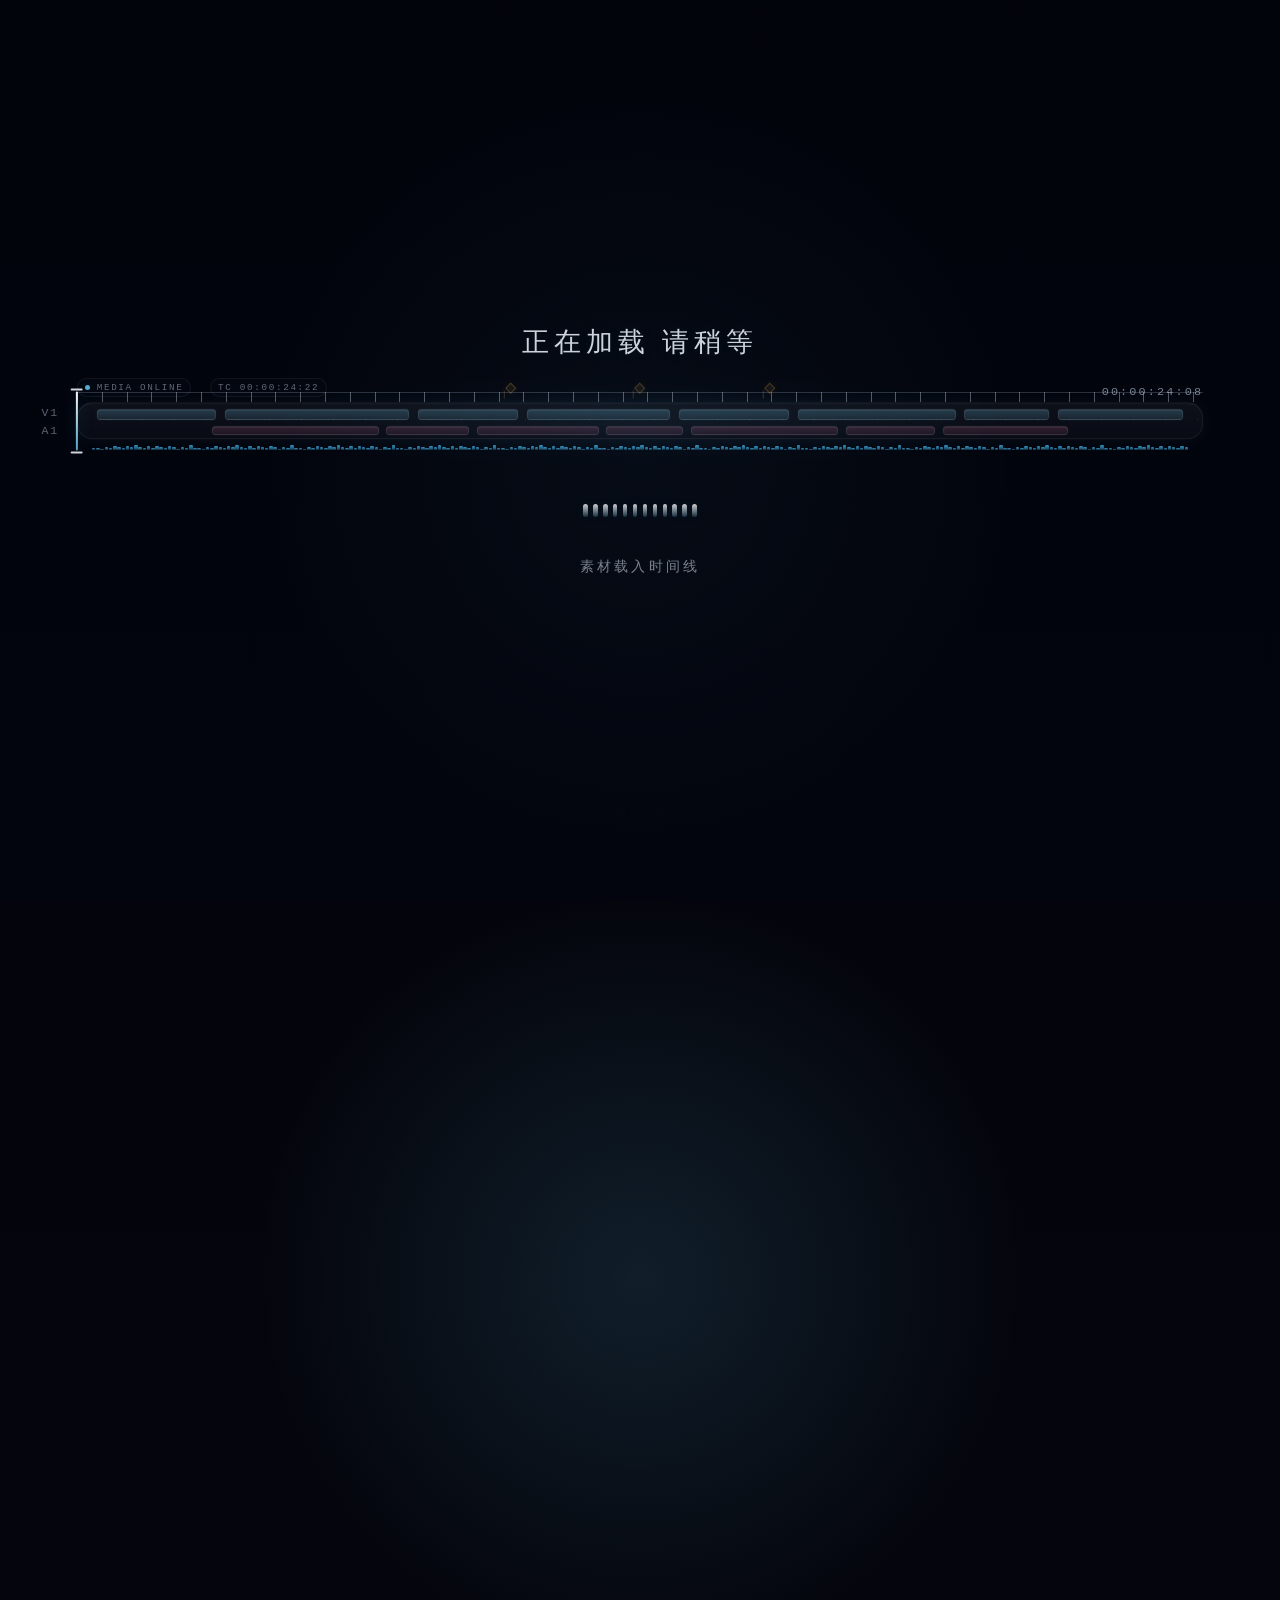
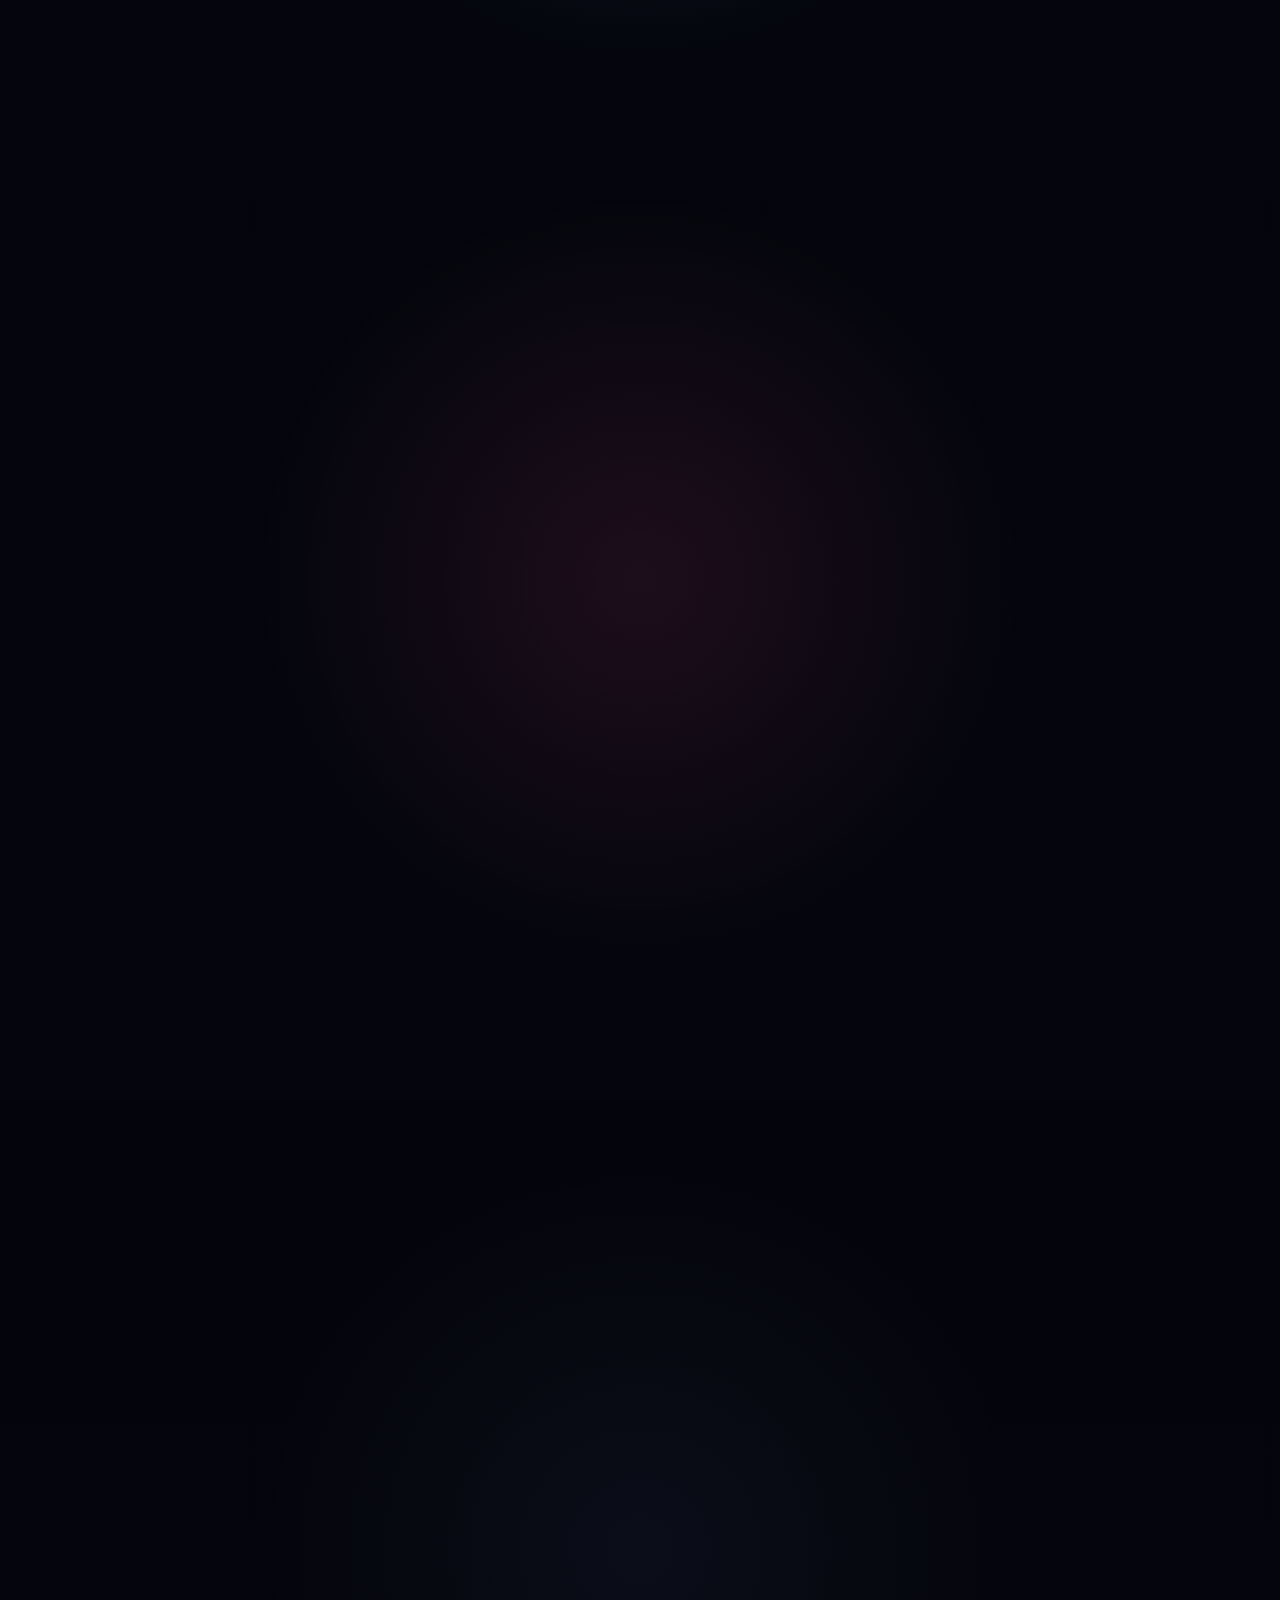
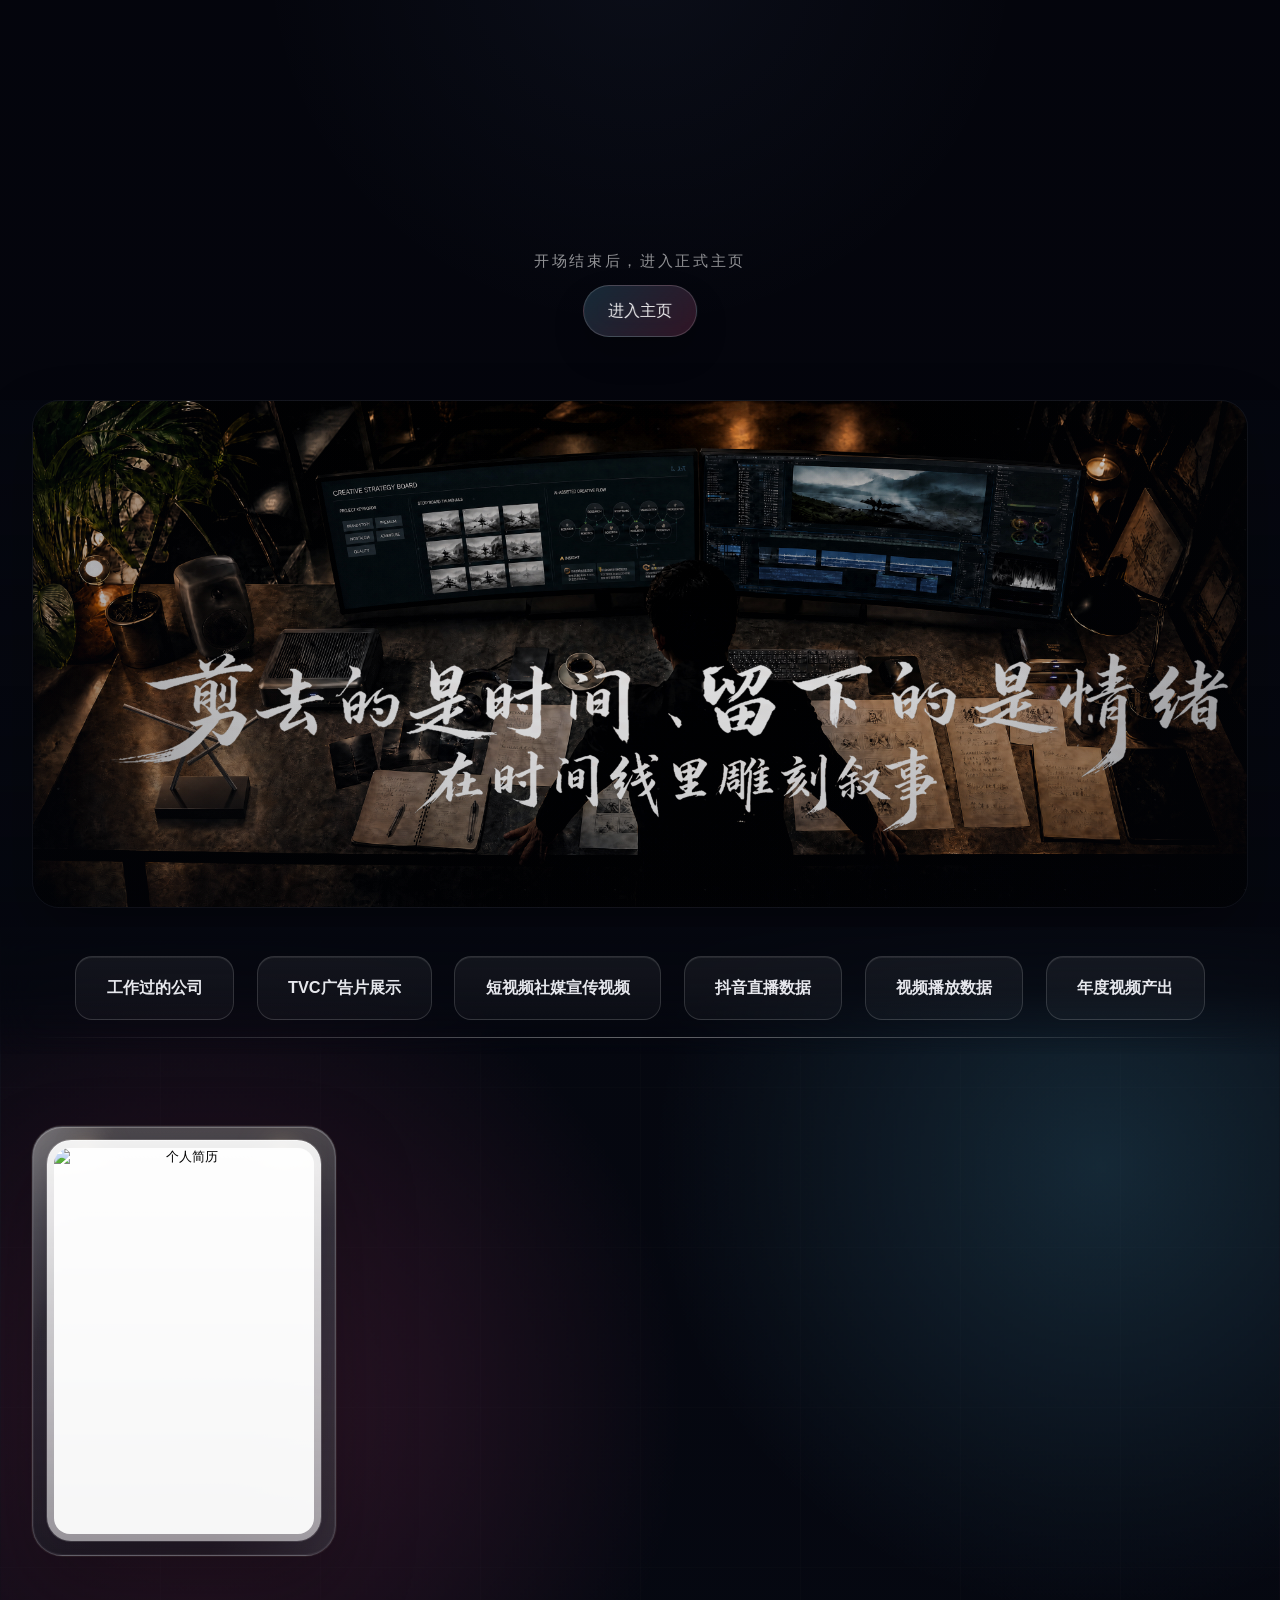
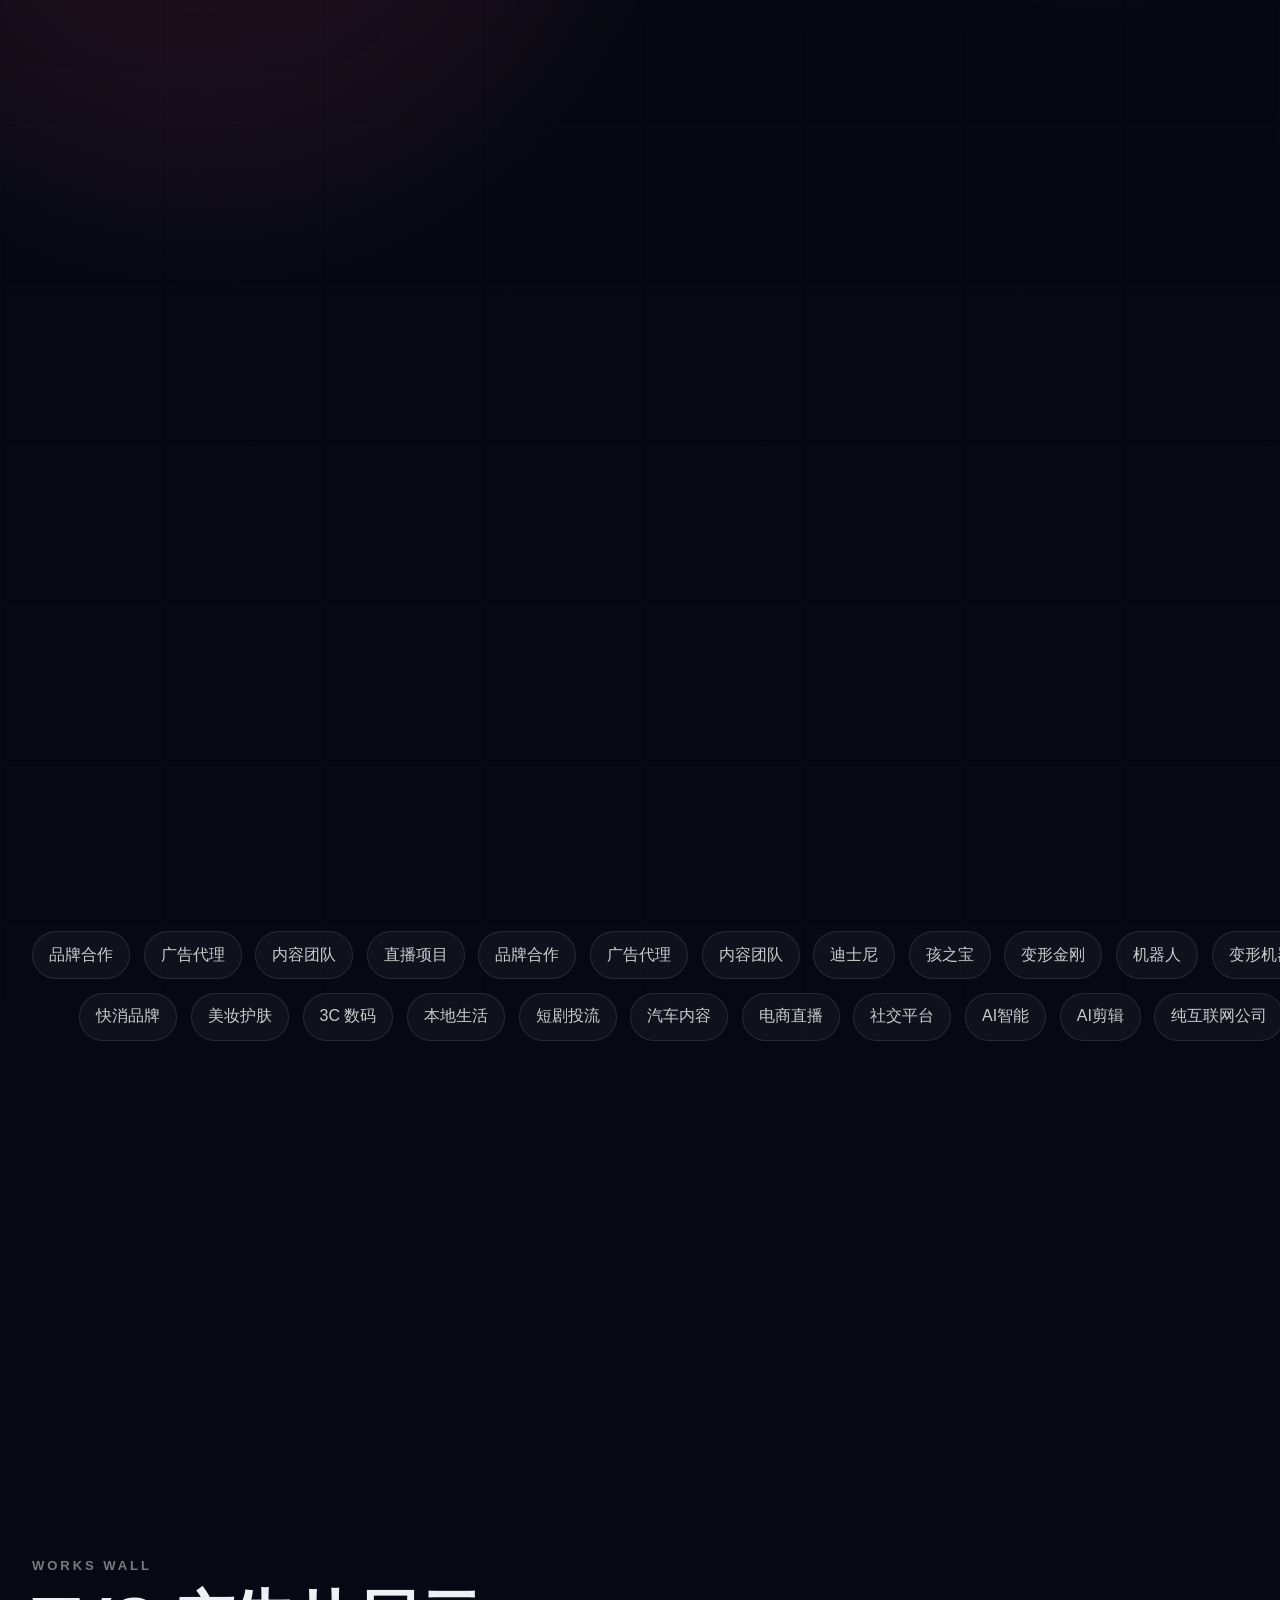
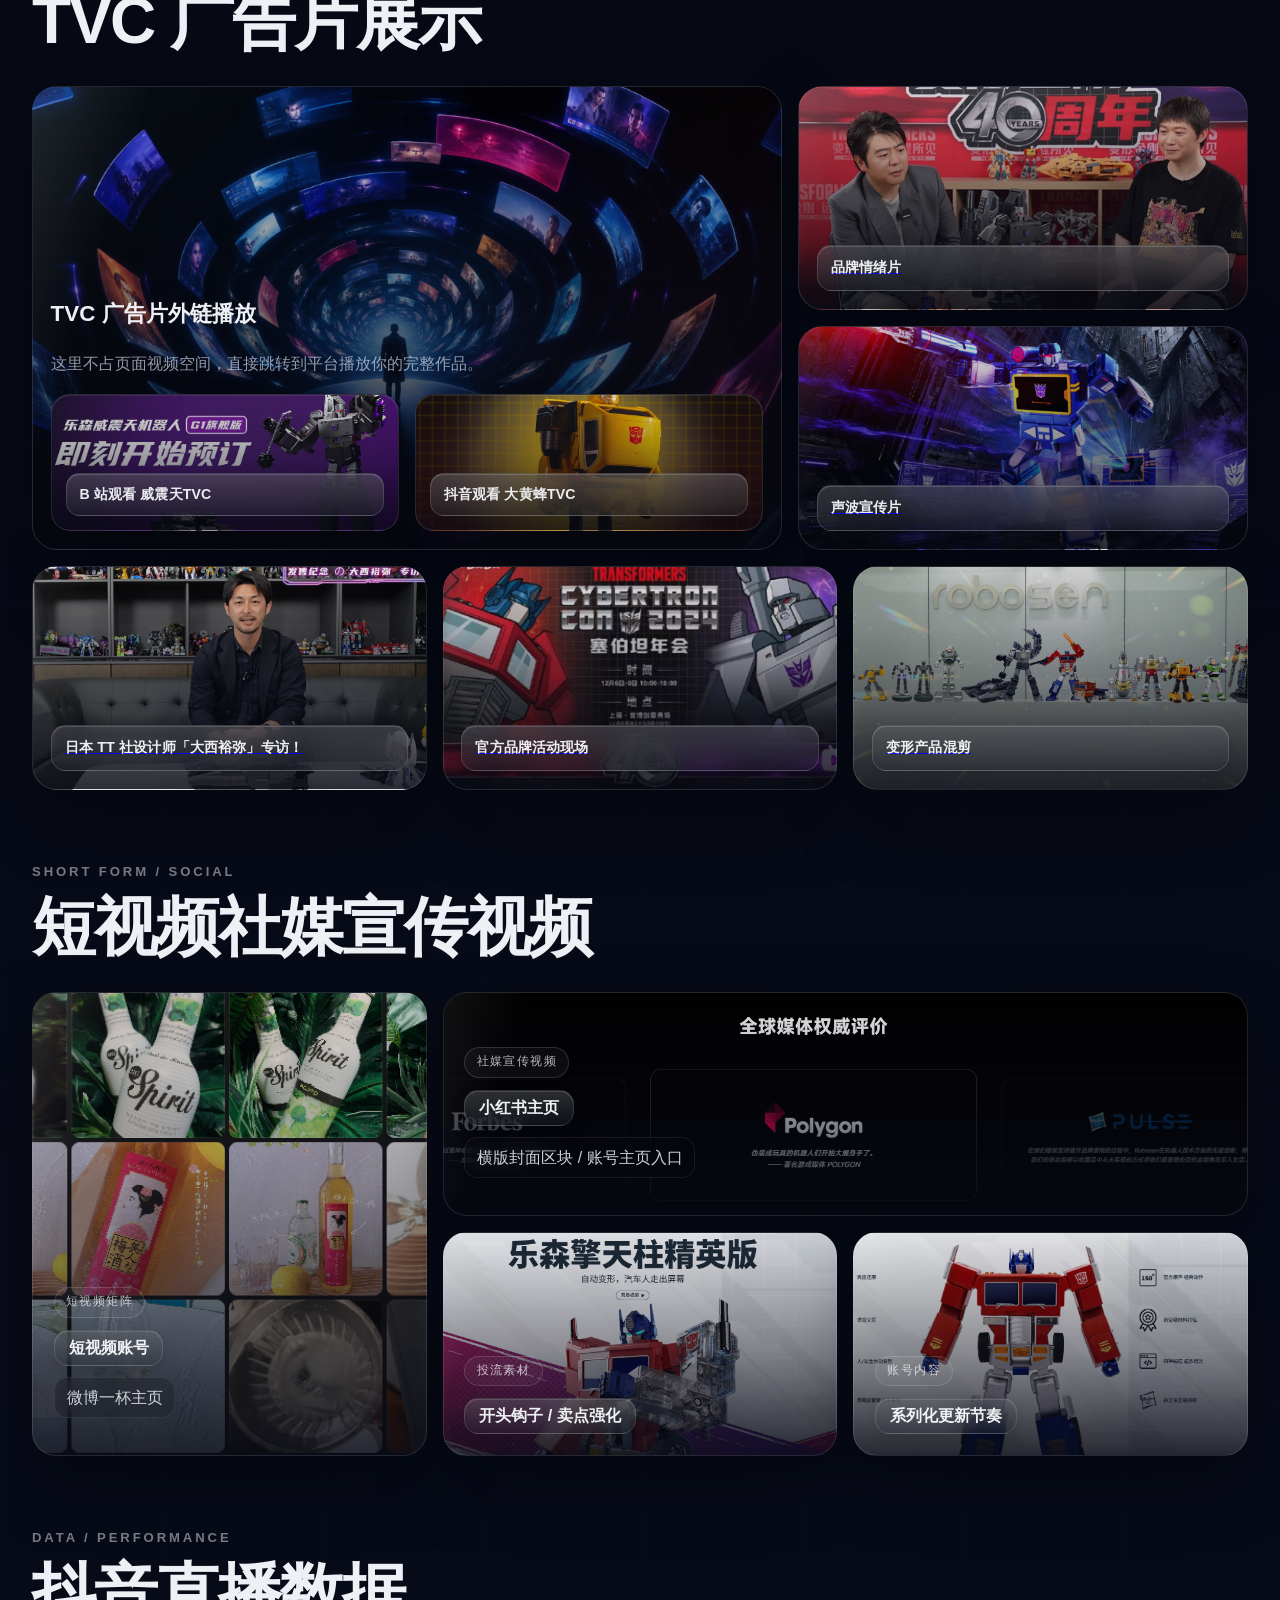
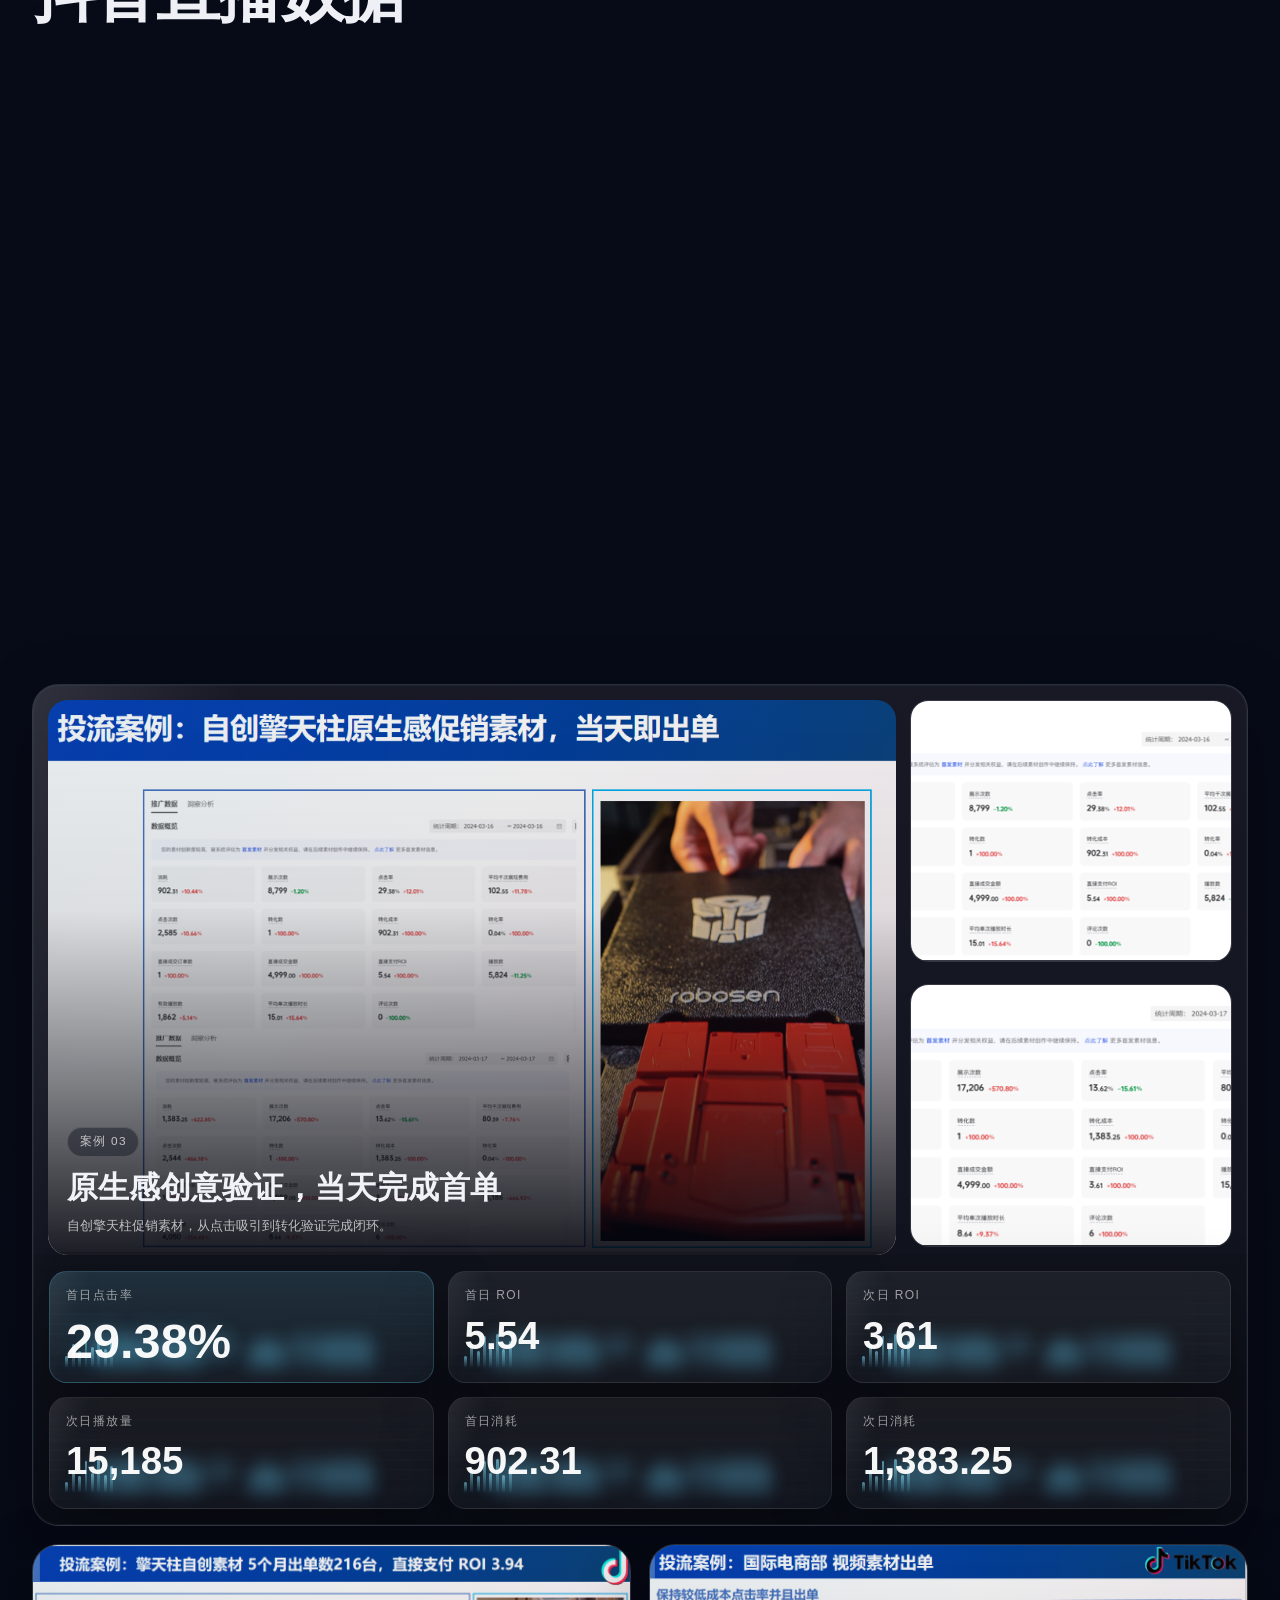
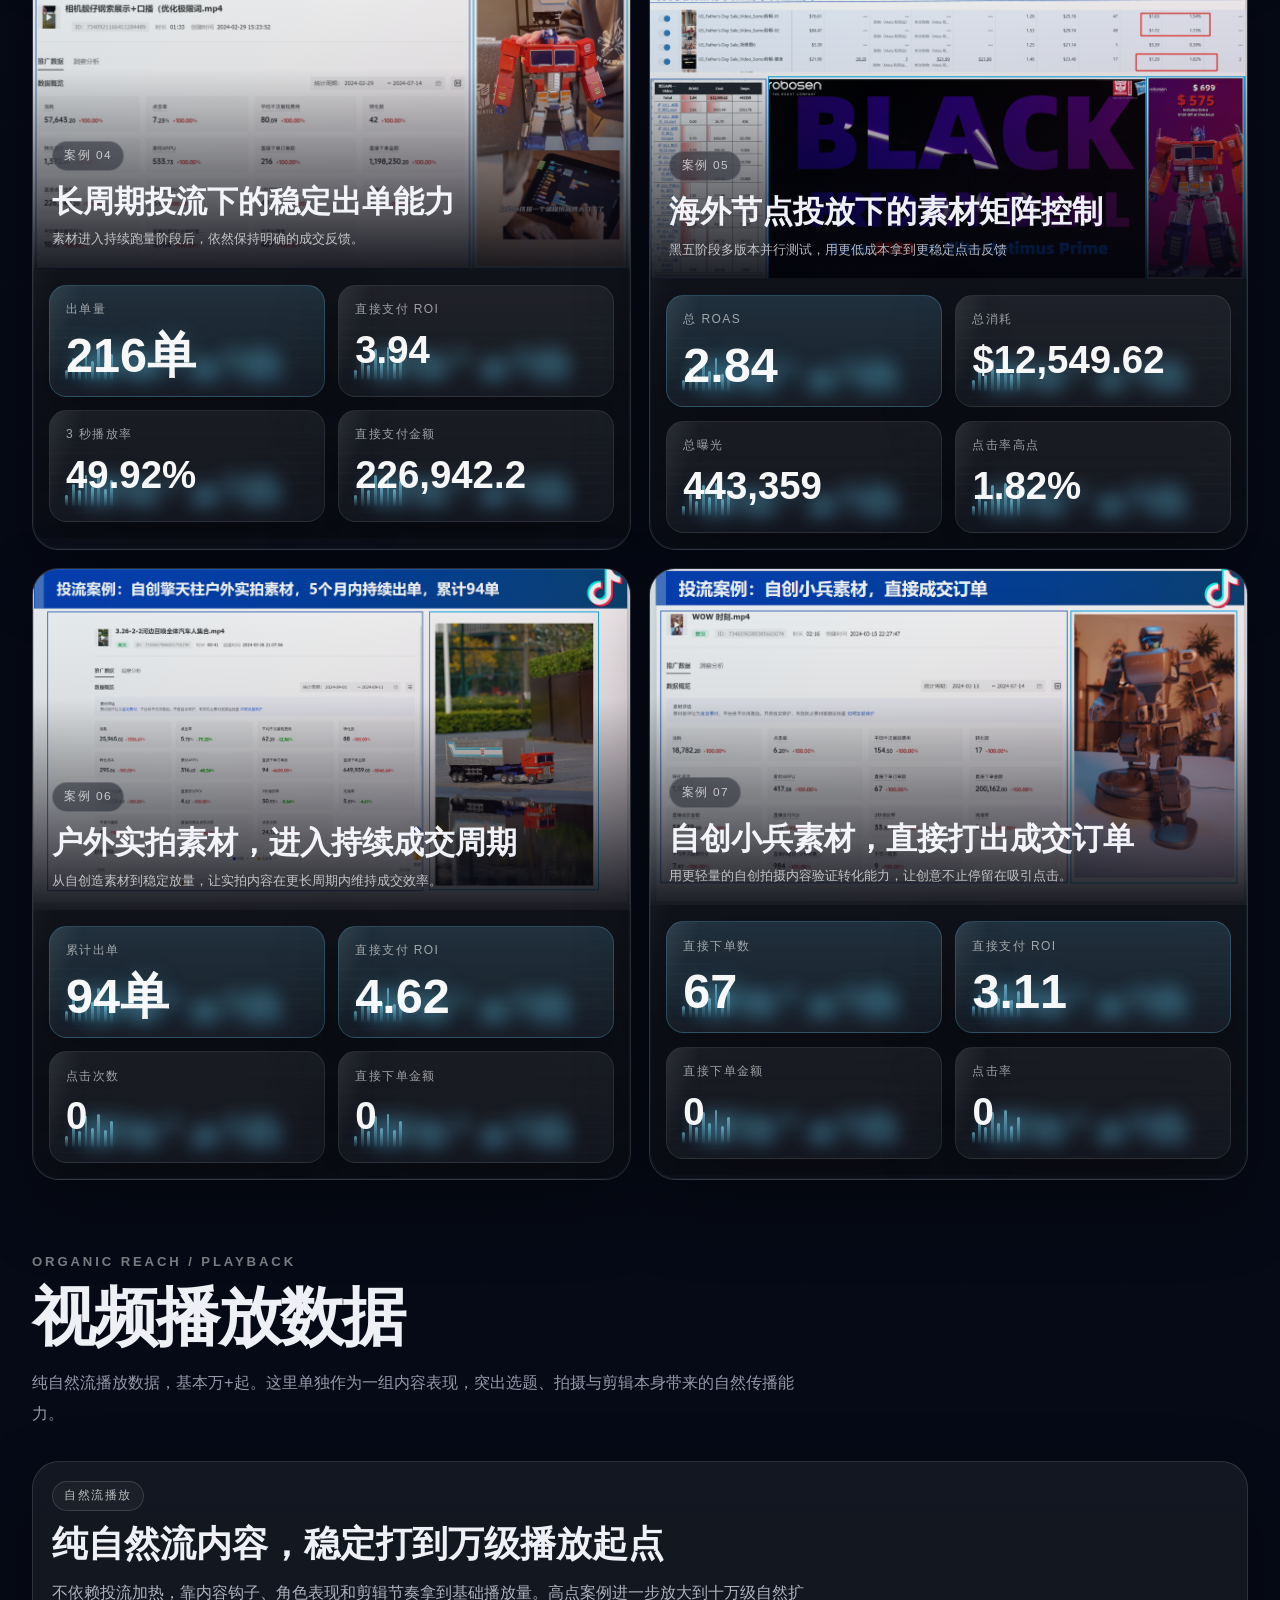
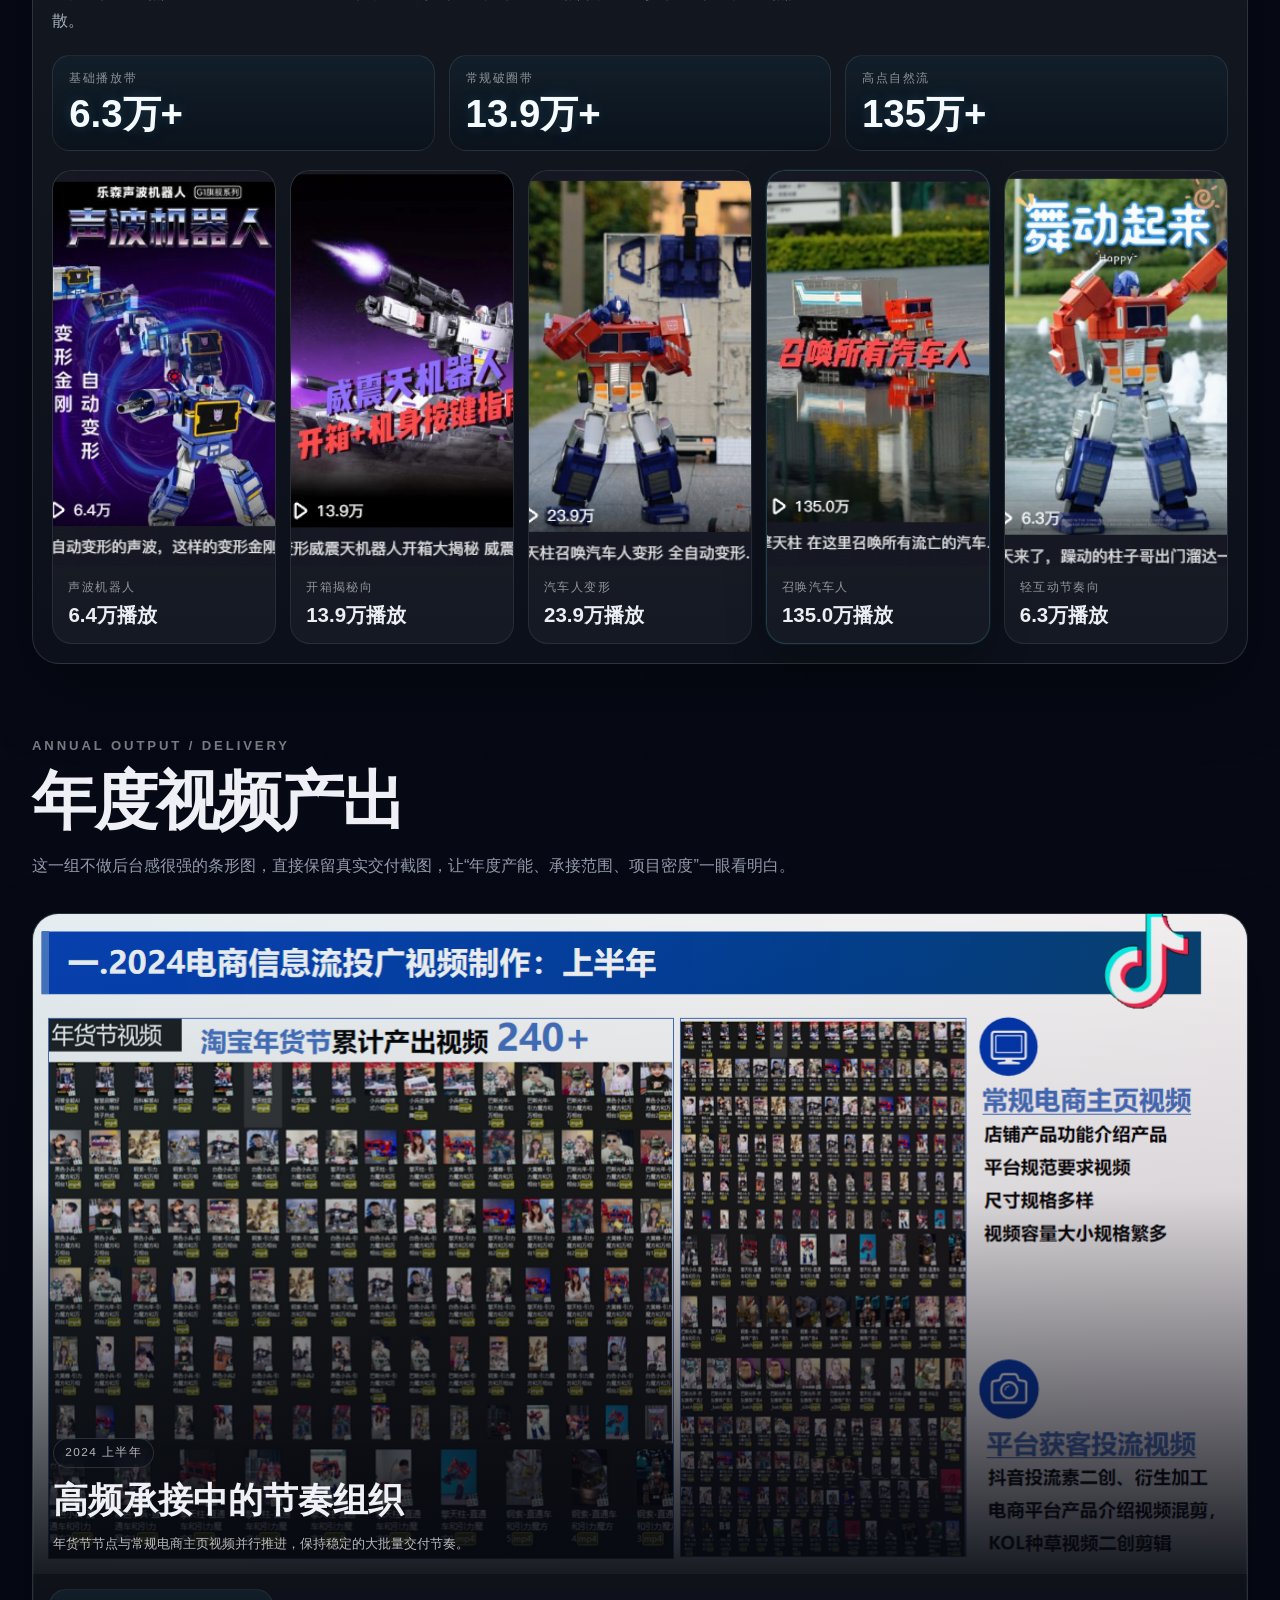
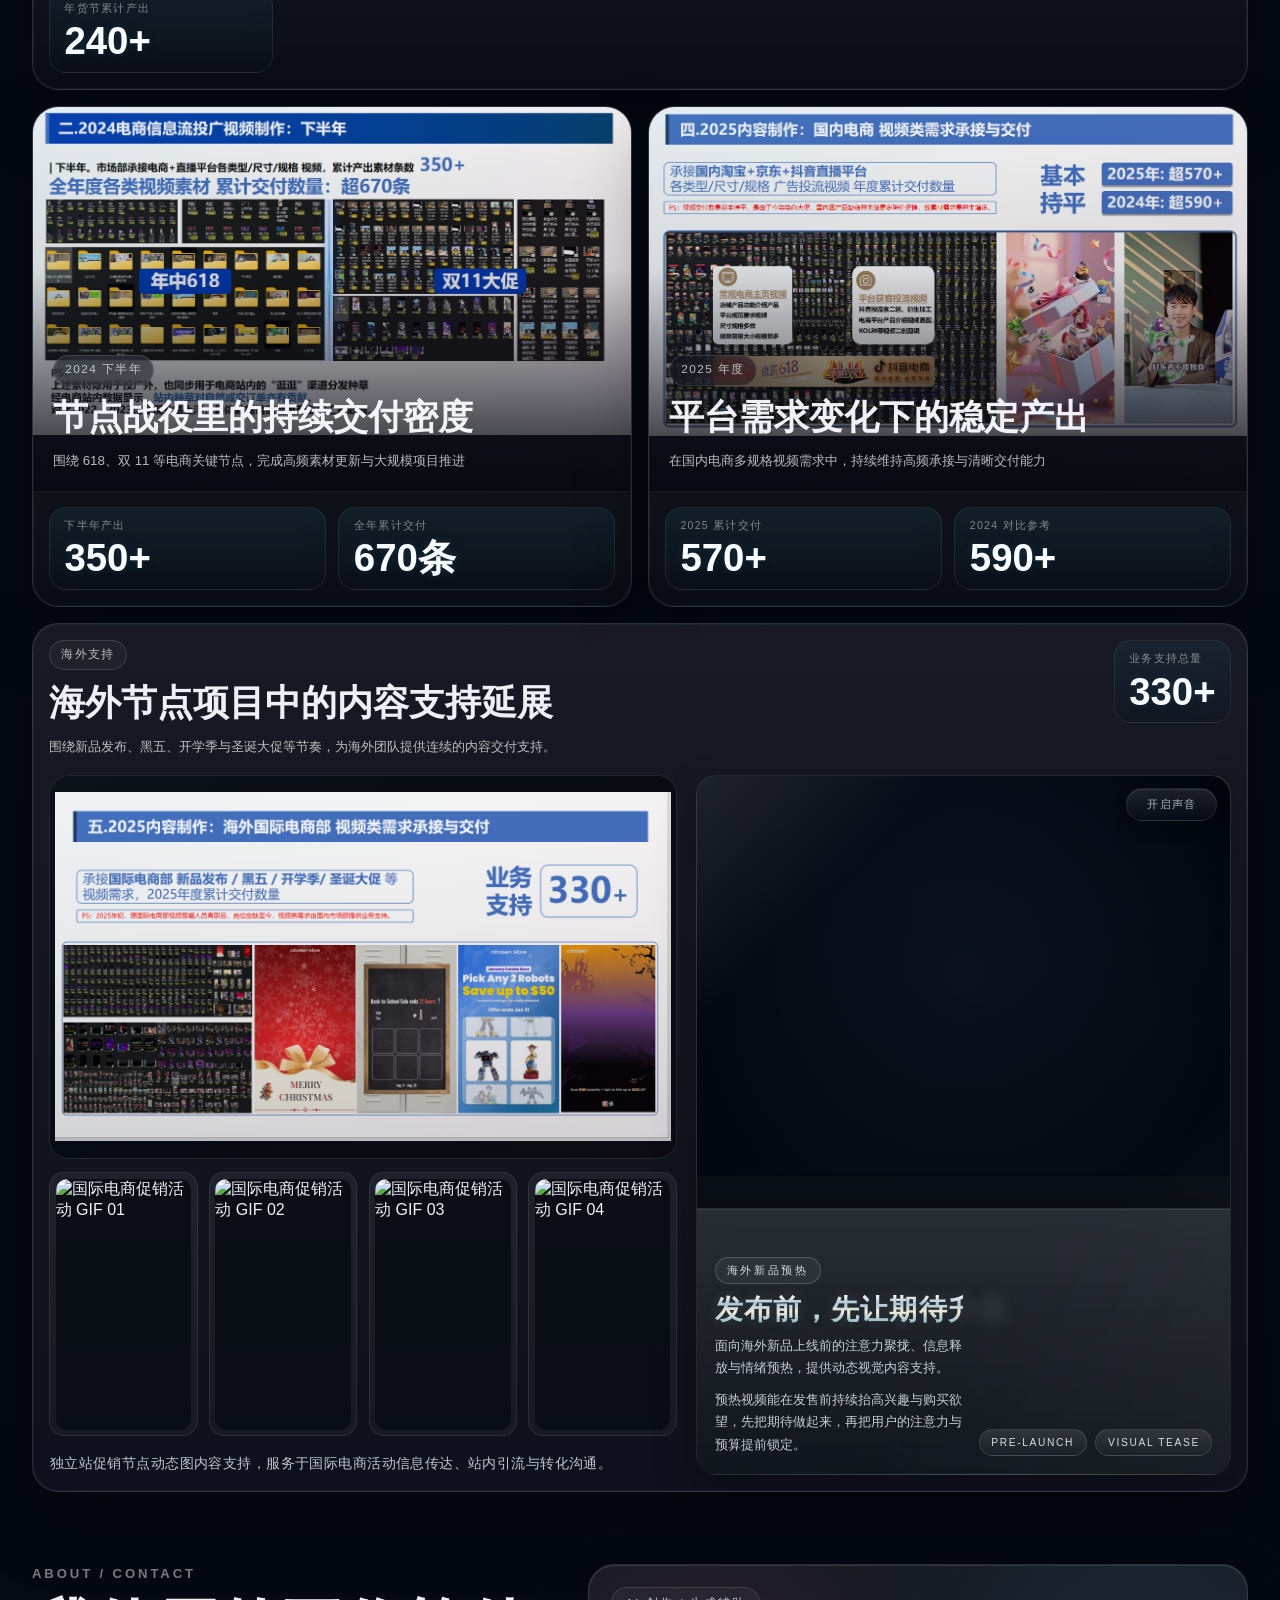
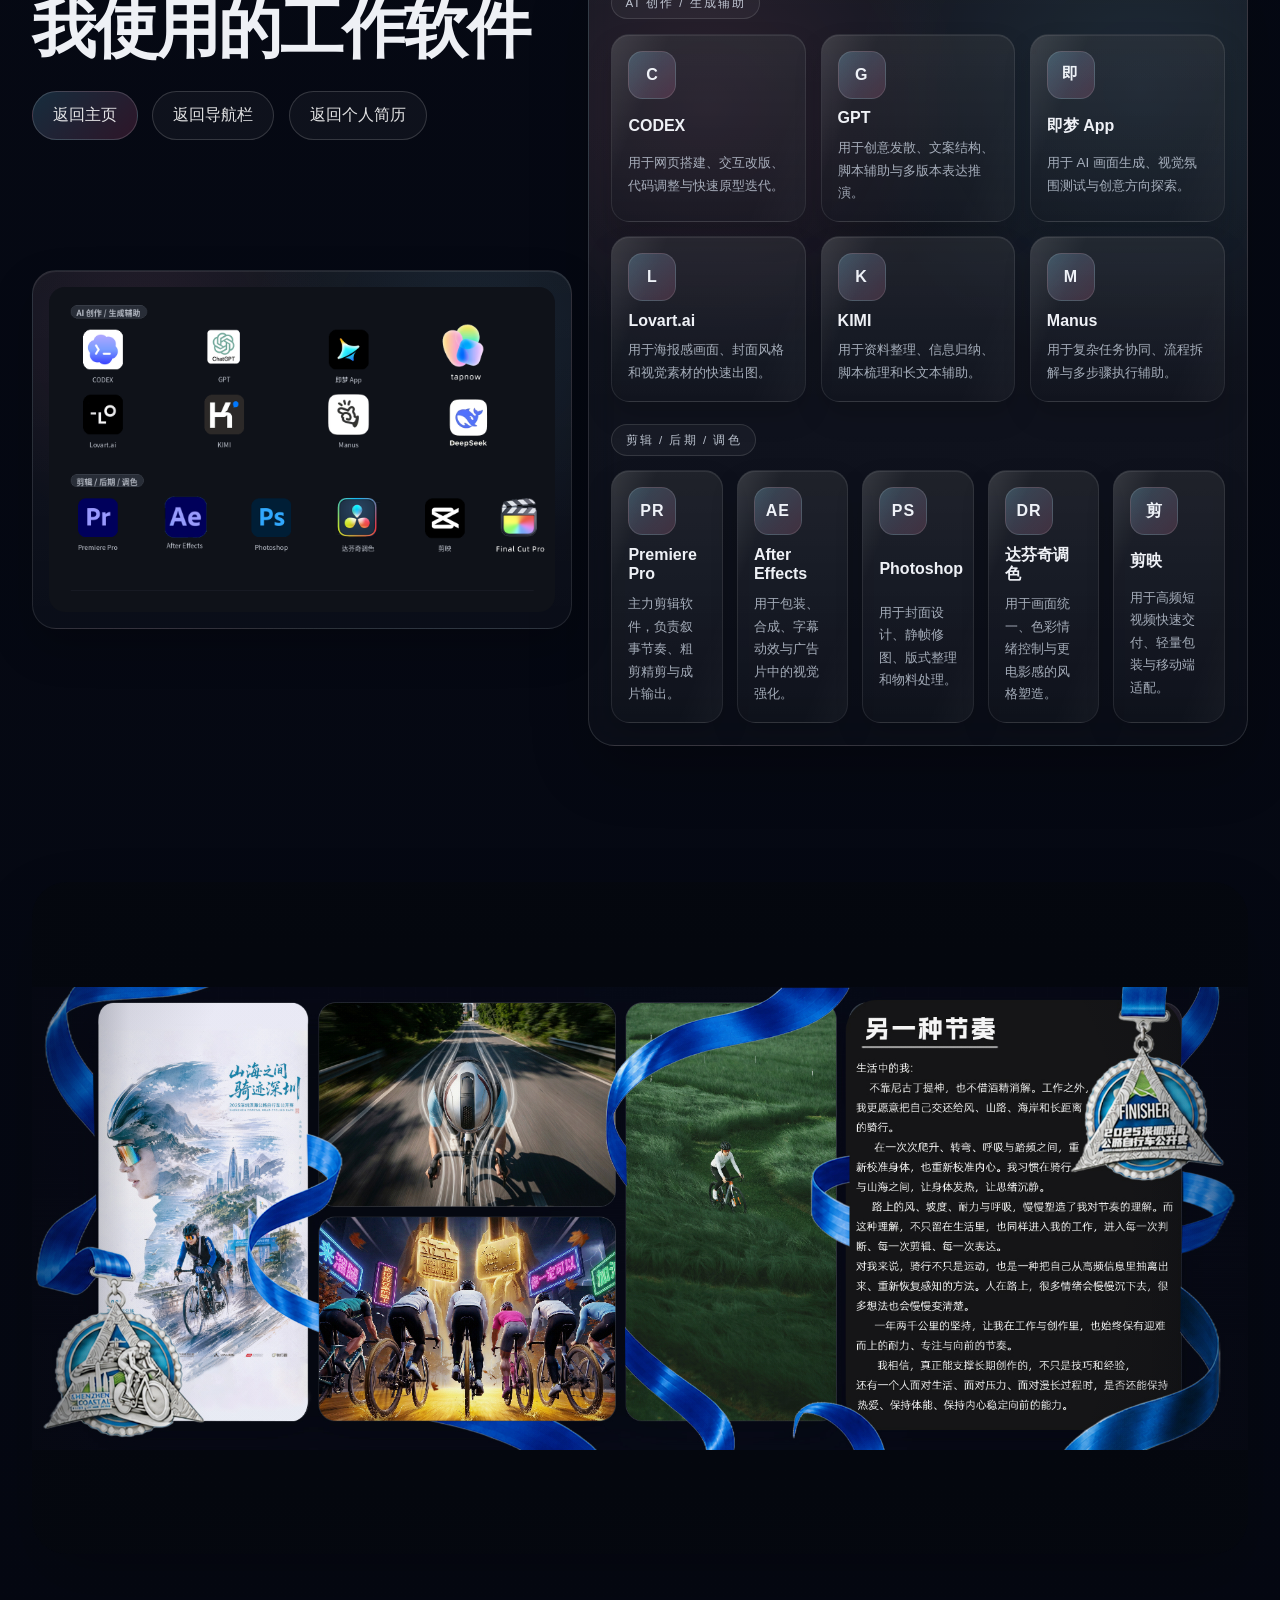
==== video-homepage-preview.html @ de5b7a2b "Fix lifestyle mural asset path" ====
﻿<!doctype html>
<html lang="zh-CN">
  <head>
    <meta charset="UTF-8" />
    <meta name="viewport" content="width=device-width, initial-scale=1.0" />
    <title>南恩号的个人作品集</title>
    <link rel="stylesheet" href="./video-homepage-preview.css" />
    <script src="./portfolio-runtime.js"></script>
  </head>
  <body>
    <main class="page-shell">
      <section class="screen hero-screen is-loader-active" id="heroScreen">
        <div class="hero-loader" id="heroLoader" aria-hidden="true">
          <div class="hero-loader-particles">
            <span></span>
            <span></span>
            <span></span>
          </div>
          <div class="hero-loader-core">
            <p class="hero-loader-title">正在加载 请稍等</p>
            <div class="hero-loader-timeline">
              <div class="hero-loader-meta" aria-hidden="true">
                <span class="hero-loader-status">
                  <i class="hero-loader-status-dot"></i>
                  <span id="heroLoaderStatusText">SEQUENCE READY</span>
                </span>
                <span class="hero-loader-marker-row">
                  <i></i>
                  <i></i>
                  <i></i>
                </span>
                <span class="hero-loader-subcode" id="heroLoaderSubcode">TC 00:00:24:08</span>
              </div>
              <span class="hero-loader-track-label hero-loader-track-label--video" aria-hidden="true">V1</span>
              <span class="hero-loader-track-label hero-loader-track-label--audio" aria-hidden="true">A1</span>
              <span class="hero-loader-ruler" aria-hidden="true"></span>
              <span class="hero-loader-track"></span>
              <span class="hero-loader-ticks" aria-hidden="true"></span>
              <span class="hero-loader-clips" aria-hidden="true">
                <i></i>
                <i></i>
                <i></i>
                <i></i>
                <i></i>
                <i></i>
                <i></i>
                <i></i>
              </span>
              <span class="hero-loader-clips hero-loader-clips--lower" aria-hidden="true">
                <i></i>
                <i></i>
                <i></i>
                <i></i>
                <i></i>
                <i></i>
                <i></i>
              </span>
              <span class="hero-loader-audio-strip" id="heroLoaderAudioStrip" aria-hidden="true"></span>
              <span class="hero-loader-timecode" aria-hidden="true">00:00:24:08</span>
              <span class="hero-loader-playhead"></span>
              <span class="hero-loader-glow"></span>
            </div>
            <div class="hero-loader-wave" aria-hidden="true">
              <span></span>
              <span></span>
              <span></span>
              <span></span>
              <span></span>
              <span></span>
              <span></span>
              <span></span>
              <span></span>
              <span></span>
              <span></span>
              <span></span>
            </div>
            <p class="hero-loader-copy" id="heroLoaderCopy">素材载入时间线</p>
          </div>
        </div>
        <video
          class="screen-video hero-video"
          id="heroVideo"
          src="../video-preview-assets/开头场记板动画_web.mp4"
          autoplay
          muted
          playsinline
          preload="auto"
        ></video>
        <div class="screen-overlay hero-overlay"></div>
        <div class="noise-overlay"></div>
        <button class="hero-audio-prompt" id="heroAudioPrompt" type="button" aria-label="点击开启声音">
          <span class="hero-audio-prompt-rings" aria-hidden="true">
            <span class="hero-audio-prompt-ring hero-audio-prompt-ring--one"></span>
            <span class="hero-audio-prompt-ring hero-audio-prompt-ring--two"></span>
          </span>
        </button>
        <p class="hero-audio-prompt-text" id="heroAudioPromptText">点击开启声音</p>

        <div class="hero-copy" id="heroCopy" aria-hidden="true">
          <h1 class="fragment-title" aria-label="影像力就是影响力">
            <span>影像力就是影响力</span>
          </h1>
          <p class="subhead">节奏 情绪 故事 在时间线上完成</p>

          <div class="hero-actions">
            <button class="sound-toggle" id="soundToggle" type="button" onclick="window.__toggleHeroPlayback && window.__toggleHeroPlayback(); return false;">点击开启声音</button>
            <button class="scroll-cue" id="scrollCue" type="button" aria-label="切换到第二屏" onclick="window.__goToSecondScreen && window.__goToSecondScreen(); return false;">
              <span class="chevron-stack" aria-hidden="true">
                <span></span>
                <span></span>
                <span></span>
              </span>
            </button>
          </div>
        </div>
      </section>

      <section class="screen second-screen" id="secondScreen">
        <video
          class="screen-video second-video"
          id="secondVideo"
          src="../video-preview-assets/第二屏视频.mp4"
          muted
          playsinline
          preload="auto"
        ></video>
        <div class="screen-overlay second-overlay"></div>

        <button class="screen-arrow sequence-arrow second-arrow" id="secondArrow" type="button" aria-label="切换到第三屏" onclick="window.__goToThirdScreen && window.__goToThirdScreen(); return false;">
          <span class="arrow-layers" aria-hidden="true">
            <span></span>
            <span></span>
            <span></span>
          </span>
        </button>
      </section>

      <section class="screen third-screen" id="thirdScreen">
        <video
          class="screen-video third-text-video"
          id="thirdTextVideo"
          src="../video-preview-assets/第三屏更新视频.mp4"
          muted
          playsinline
          preload="auto"
        ></video>
        <div class="screen-overlay third-overlay"></div>

        <button class="screen-arrow sequence-arrow third-arrow" id="thirdArrow" type="button" aria-label="切换到第四屏" onclick="window.__goToFourthScreen && window.__goToFourthScreen(); return false;">
          <span class="arrow-layers" aria-hidden="true">
            <span></span>
            <span></span>
            <span></span>
          </span>
        </button>
      </section>

      <section class="screen fourth-screen" id="fourthScreen">
        <video
          class="screen-video fourth-video"
          id="fourthVideo"
          src="../video-preview-assets/第三屏视频.mp4"
          muted
          loop
          playsinline
          preload="auto"
        ></video>
        <div class="screen-overlay fourth-overlay"></div>

        <div class="fourth-prompt">
          <p>开场结束后，进入正式主页</p>
          <button class="enter-portfolio" id="enterPortfolio" type="button" onclick="window.__goToPortfolio && window.__goToPortfolio(); return false;">进入主页</button>
        </div>
      </section>

      <section class="portfolio-banner" aria-label="导演工作台横幅">
        <img src="./hero-banner-assets/director-workbench.jpg" alt="导演剪辑工作台横幅图" />
      </section>

      <div class="portfolio-shell" id="portfolioShell">
        <header class="portfolio-nav-shell">
          <nav class="portfolio-nav" aria-label="主页跳转">
            <a class="nav-pill" href="#companySection" onclick="window.__portfolioJump && window.__portfolioJump('#companySection'); return false;">工作过的公司</a>
            <a class="nav-pill" href="#tvcSection" onclick="window.__portfolioJump && window.__portfolioJump('#tvcSection'); return false;">TVC广告片展示</a>
            <a class="nav-pill" href="#socialSection" onclick="window.__portfolioJump && window.__portfolioJump('#socialSection'); return false;">短视频社媒宣传视频</a>
            <a class="nav-pill" href="#livestreamSection" onclick="window.__portfolioJump && window.__portfolioJump('#livestreamSection'); return false;">抖音直播数据</a>
            <a class="nav-pill" href="#playbackSection" onclick="window.__portfolioJump && window.__portfolioJump('#playbackSection'); return false;">视频播放数据</a>
            <a class="nav-pill" href="#productionSection" onclick="window.__portfolioJump && window.__portfolioJump('#productionSection'); return false;">年度视频产出</a>
          </nav>
          <div class="portfolio-divider" aria-hidden="true"></div>
        </header>

        <section class="section-block portfolio-hero-section" id="portfolioHero">
          <div class="portfolio-hero-grid">
            <div class="portfolio-resume-column">
              <aside class="resume-drift-slot" id="resumeDriftSlot" aria-label="个人简历展示">
                <div class="resume-drift-card" id="resumeDriftCard">
                  <div class="resume-drift-showcase">
                    <div class="resume-showcase-light" aria-hidden="true"></div>
                    <button class="resume-drift-sheet" id="resumePreviewButton" type="button" aria-label="放大查看个人简历">
                      <img src="./resume-assets/resume-sheet.jpg" alt="个人简历" id="resumePreviewImage" />
                    </button>
                  </div>
                </div>
              </aside>

              <div class="section-copy reveal-on-scroll">
                <span class="section-kicker">OPENING TO PORTFOLIO</span>
                <h2>个人简历</h2>
                <p>点击可放大看</p>
                <div class="hero-links hero-links--resume">
                  <label class="ghost-link ghost-link--accent" for="resumeUploadInput">上传新简历预览</label>
                </div>
                <input class="resume-upload-input" id="resumeUploadInput" type="file" accept="image/*" />
              </div>

              <aside class="contact-glass-card reveal-on-scroll" aria-label="联系方式">
                <div class="contact-glass-head">
                  <span class="contact-glass-kicker">CONTACT</span>
                  <a class="contact-download-button" id="resumeDownloadButton" href="./resume-assets/resume-sheet.jpg" download="南恩号-个人简历.jpg">下载简历</a>
                </div>
                <div class="contact-glass-body">
                  <div class="contact-glass-meta">
                    <div class="contact-glass-item">
                      <span>电话</span>
                      <strong>15626503764</strong>
                    </div>
                    <div class="contact-glass-item">
                      <span>微信号</span>
                      <strong>happyenhao123</strong>
                    </div>
                    <div class="contact-glass-item">
                      <span>邮箱</span>
                      <strong>nanenhao@163.com</strong>
                    </div>
                  </div>
                  <div class="contact-glass-qr">
                    <img src="./resume-assets/wechat-qr.png" alt="南恩号微信二维码" />
                  </div>
                </div>
              </aside>
            </div>

            <aside class="portrait-intro-card reveal-on-scroll" aria-label="个人肖像与介绍">
              <div class="portrait-intro-figure">
                <img src="./resume-assets/portrait-cover.jpg" alt="南恩号个人肖像" />
              </div>
              <div class="portrait-intro-copy">
                <span class="portrait-intro-kicker">ABOUT NAN EN HAO</span>
                <h3>南恩号</h3>
                <div class="portrait-intro-columns">
                  <p>
                    毕业于深圳大学，影视后期与视觉传达方向。从微博时代到抖音时代，从传统影视到 AI 流程化内容生产，十年里持续扎根互联网内容行业，先后经历精品工作室、头部 MCN、全球科技公司与品牌营销团队。
                  </p>
                  <p>
                    这一路褪去青涩，但没有磨掉初心。我想找的从来不只是一份工作，而是一件愿意长期投入、真正能做成事业、也足够有意义的事。相比按点打卡、机械完成任务，我更在意内容是否有价值，项目是否真的能被做深、做成。
                  </p>
                  <p>
                    工作十来年，我没有把自己活成行业里的老油条，反而越来越确认自己适合持续在一线创作与解决问题。我依旧保持初心，想做有意义的事，也始终愿意在内容、执行和结果上对自己提更高要求。
                  </p>
                  <p>
                    这些年里，我始终保持着早到的工作习惯，几乎没有迟到过，也很少处在“卡点上班”的节奏里。身体的生物钟让我即使到了周末，也很难真正睡到很晚。偶尔也会羡慕那些能轻松睡懒觉的人，但这份对时间和状态的敏感，早已成为我工作方式的一部分。它不是表面的勤奋感，而是我对节奏、效率和投入度的天然要求。
                  </p>
                  <p>
                    我习惯快速进入状态，也乐于持续学习新工具、新流程和新的内容表达方式。无论是品牌营销、社媒内容、直播转化，还是 AI 参与下的新型内容生产，我都希望自己不是被动跟随变化的人，而是能够主动理解变化、使用变化、创造变化的人。
                  </p>
                  <p>
                    工作之外，喜欢骑行、爬山和接近自然，让身体和注意力都保持在线。对我来说，持续创作、持续学习、持续前进，不是阶段性的热情，而是一种稳定的生活方式。未来也希望和有意思的人一起，把有意思的事做成，把值得长期投入的事真正做出结果。
                  </p>
                </div>
              </div>
            </aside>
          </div>
        </section>

        <section class="section-block company-section" id="companySection">
          <div class="section-heading reveal-on-scroll">
            <span class="section-kicker">CLIENTS / BRANDS</span>
            <h2>工作过的公司</h2>
          </div>

          <div class="company-marquee">
            <div class="marquee-track">
              <span>品牌合作</span>
              <span>广告代理</span>
              <span>内容团队</span>
              <span>直播项目</span>
              <span>品牌合作</span>
              <span>广告代理</span>
              <span>内容团队</span>
              <span>迪士尼</span>
              <span>孩之宝</span>
              <span>变形金刚</span>
              <span>机器人</span>
              <span>变形机器人</span>
              <span>两足机器人</span>
              <span>IP</span>
            </div>
            <div class="marquee-track marquee-track--reverse">
              <span>快消品牌</span>
              <span>美妆护肤</span>
              <span>3C 数码</span>
              <span>本地生活</span>
              <span>短剧投流</span>
              <span>汽车内容</span>
              <span>电商直播</span>
              <span>社交平台</span>
              <span>AI智能</span>
              <span>AI剪辑</span>
              <span>纯互联网公司</span>
              <span>CODEX</span>
              <span>TVC</span>
            </div>
          </div>

          <div class="company-grid reveal-on-scroll">
            <article class="info-card info-card--company">
              <a class="company-card-link" href="https://www.hivemedia.cn/" target="_blank" rel="noopener noreferrer">
                <div class="company-card-media">
                  <img src="./company-assets/fengqun-cover.png" alt="蜂群文化项目封面图" />
                </div>
                <div class="company-card-copy">
                  <span>工作过的公司 01</span>
                  <strong>蜂群文化有限公司</strong>
                  <p>头部 MCN 机构</p>
                  <small>蜂群文化获由中国新媒体发展年会组委会评选的“年度十佳短视频 MCN 机构”</small>
                </div>
              </a>
            </article>
            <article class="info-card info-card--company">
              <a class="company-card-link" href="https://www.robosen.cn/" target="_blank" rel="noopener noreferrer">
                <div class="company-card-media">
                  <img src="./company-assets/robosen-cover.png" alt="乐森机器人项目封面图" />
                </div>
                <div class="company-card-copy">
                  <span>工作过的公司 02</span>
                  <strong>乐森机器人有限公司</strong>
                  <p>全球第一家做变形金刚全自动变形消费级机器人</p>
                </div>
              </a>
            </article>
            <article class="info-card info-card--company">
              <a class="company-card-link" href="http://hhmartech.com/" target="_blank" rel="noopener noreferrer">
                <div class="company-card-media">
                  <img src="./company-assets/haoming-cover.png" alt="昊明数科有限公司项目封面图" />
                </div>
                <div class="company-card-copy">
                  <span>工作过的公司 03</span>
                  <strong>昊明数科有限公司</strong>
                  <p>数字营销整合全方位供应商</p>
                </div>
              </a>
            </article>
          </div>
        </section>

        <div class="resume-lightbox" id="resumeLightbox" hidden>
          <div class="resume-lightbox-backdrop" id="resumeLightboxBackdrop"></div>
          <div class="resume-lightbox-panel">
            <button class="resume-lightbox-close" id="resumeLightboxClose" type="button" aria-label="关闭简历放大预览">关闭</button>
            <img src="./resume-assets/resume-sheet.jpg" alt="放大查看个人简历" id="resumeLightboxImage" />
          </div>
        </div>

        <section class="section-block works-section" id="tvcSection">
          <div class="section-heading reveal-on-scroll">
            <span class="section-kicker">WORKS WALL</span>
            <h2>TVC 广告片展示</h2>
          </div>

          <div class="works-grid works-grid--primary">
            <article class="work-card work-card--featured work-card--hero-cover reveal-on-scroll">
              <div class="work-card-copy">
                <strong>TVC 广告片外链播放</strong>
                <p>这里不占页面视频空间，直接跳转到平台播放你的完整作品。</p>
              </div>
              <div class="work-card-actions">
                <a
                  class="work-card-link work-card-link--bili"
                  href="https://www.bilibili.com/video/BV1UJ4m1H72a/?spm_id_from=333.337.search-card.all.click&vd_source=9e8bc52e088d3320e7155e7eae635fd3"
                  target="_blank"
                  rel="noopener noreferrer"
                >
                  <strong>B 站观看 威震天TVC</strong>
                </a>
                <a
                  class="work-card-link work-card-link--accent work-card-link--douyin"
                  href="https://www.douyin.com/user/MS4wLjABAAAA8CmJq6payvOtmnRcDgqFa4YZDt5cKq4UvPW0-T_Hy7h4D94dZ0lXjfGEOD7t06Cc?from_tab_name=main&modal_id=7486375319692266792"
                  target="_blank"
                  rel="noopener noreferrer"
                >
                  <strong>抖音观看 大黄蜂TVC</strong>
                </a>
              </div>
            </article>

            <div class="work-stack">
              <a
                class="work-card work-card--cyan work-card--emotion reveal-on-scroll"
                href="https://www.bilibili.com/video/BV1jwxyerEQk/?spm_id_from=333.1387.upload.video_card.click"
                target="_blank"
                rel="noopener noreferrer"
              >
                <strong>品牌情绪片</strong>
              </a>
              <a
                class="work-card work-card--soundwave reveal-on-scroll"
                href="https://www.douyin.com/user/self?from_tab_name=main&modal_id=7579871261065579802"
                target="_blank"
                rel="noopener noreferrer"
              >
                <strong>声波宣传片</strong>
              </a>
            </div>
          </div>

          <div class="works-ribbon">
            <a
              class="work-card work-card--amber work-card--interview reveal-on-scroll"
              href="https://www.bilibili.com/video/BV1is421P7uM/?spm_id_from=333.1387.upload.video_card.click&vd_source=6c5438f1e303dbb711589737e7f6be13"
              target="_blank"
              rel="noopener noreferrer"
            >
              <strong>日本 TT 社设计师「大西裕弥」专访！</strong>
            </a>
            <a
              class="work-card work-card--event reveal-on-scroll"
              href="https://www.bilibili.com/video/BV1QmikYqE1P/?spm_id_from=333.1387.upload.video_card.click&vd_source=6c5438f1e303dbb711589737e7f6be13"
              target="_blank"
              rel="noopener noreferrer"
            >
              <strong>官方品牌活动现场</strong>
            </a>
            <a
              class="work-card work-card--cyan work-card--product-mix reveal-on-scroll"
              href="../video-preview-assets/公司产品集合_x264.mp4"
              target="_blank"
              rel="noopener noreferrer"
            >
              <strong>变形产品混剪</strong>
            </a>
          </div>
        </section>

        <section class="section-block social-section" id="socialSection">
          <div class="section-heading reveal-on-scroll">
            <span class="section-kicker">SHORT FORM / SOCIAL</span>
            <h2>短视频社媒宣传视频</h2>
          </div>

          <div class="social-grid">
            <a
              class="social-card social-card--tall social-card--weibo reveal-on-scroll"
              href="https://weibo.com/u/5741801557"
              target="_blank"
              rel="noopener noreferrer"
            >
              <span class="card-chip">短视频矩阵</span>
              <strong>短视频账号</strong>
              <p>微博一杯主页</p>
            </a>
            <a
              class="social-card social-card--wide social-card--xiaohongshu reveal-on-scroll"
              href="https://www.xiaohongshu.com/explore/692d7c2f000000001e00d9e9?xsec_token=AB9GURYZC9xvHrkfiQ-CTTTs-Hilo69v2MIStMGXGOnYI=&xsec_source=pc_user"
              target="_blank"
              rel="noopener noreferrer"
            >
              <span class="card-chip">社媒宣传视频</span>
              <strong>小红书主页</strong>
              <p>横版封面区块 / 账号主页入口</p>
            </a>
            <a
              class="social-card social-card--pink social-card--hook reveal-on-scroll"
              href="./social-assets/22_x264.mp4"
              target="_blank"
              rel="noopener noreferrer"
            >
              <span class="card-chip">投流素材</span>
              <strong>开头钩子 / 卖点强化</strong>
            </a>
            <a
              class="social-card social-card--cyan social-card--series reveal-on-scroll"
              href="https://weixin.qq.com/sph/A5CIhMOXDV"
              target="_blank"
              rel="noopener noreferrer"
            >
              <span class="card-chip">账号内容</span>
              <strong>系列化更新节奏</strong>
            </a>
          </div>
        </section>

        <section class="section-block metrics-section" id="livestreamSection">
          <div class="section-heading reveal-on-scroll">
            <span class="section-kicker">DATA / PERFORMANCE</span>
            <h2>抖音直播数据</h2>
          </div>

          <div class="metrics-case-grid">
            <article class="metrics-case-card reveal-on-scroll">
              <div class="metrics-media">
                <img src="./metrics-assets/case-01.png" alt="新品发布 ROI 数据截图" />
                <div class="metrics-media-overlay">
                  <span class="card-chip">案例 01</span>
                  <strong>新品冷启动节奏设计</strong>
                  <small>从投放测试到成交确认，快速把 ROI 拉进有效区间</small>
                </div>
              </div>

              <div class="metrics-stats">
                <div class="metrics-stat-pill metrics-stat-pill--primary">
                  <span>直接支付 ROI</span>
                  <strong class="count-up" data-value="15.4" data-decimals="2">0</strong>
                </div>
                <div class="metrics-stat-pill">
                  <span>点击率</span>
                  <strong class="count-up" data-value="3.76" data-decimals="2" data-suffix="%">0</strong>
                </div>
                <div class="metrics-stat-pill">
                  <span>直接成交金额</span>
                  <strong class="count-up" data-value="17867" data-decimals="0">0</strong>
                </div>
                <div class="metrics-stat-pill">
                  <span>转化数</span>
                  <strong class="count-up" data-value="8" data-decimals="0">0</strong>
                </div>
              </div>
            </article>

            <article class="metrics-case-card reveal-on-scroll">
              <div class="metrics-media">
                <img src="./metrics-assets/case-02.png" alt="素材平均生命力与 ROI 数据截图" />
                <div class="metrics-media-overlay">
                  <span class="card-chip">案例 02</span>
                  <strong>素材生命力与放量持续性</strong>
                  <small>让素材不止短期起量，更能延长有效投放周期</small>
                </div>
              </div>

              <div class="metrics-stats">
                <div class="metrics-stat-pill metrics-stat-pill--primary">
                  <span>素材生命期</span>
                  <strong class="count-up" data-value="3.5" data-decimals="1" data-suffix="天">0</strong>
                </div>
                <div class="metrics-stat-pill">
                  <span>3 天内 ROI</span>
                  <strong class="count-up" data-value="13.39" data-decimals="2">0</strong>
                </div>
                <div class="metrics-stat-pill">
                  <span>点击率</span>
                  <strong class="count-up" data-value="14.13" data-decimals="2" data-suffix="%">0</strong>
                </div>
                <div class="metrics-stat-pill">
                  <span>播放量</span>
                  <strong class="count-up" data-value="13301" data-decimals="0">0</strong>
                </div>
              </div>
            </article>

            <article class="metrics-case-card metrics-case-card--feature reveal-on-scroll">
              <div class="metrics-feature-top">
                <div class="metrics-media metrics-media--feature">
                  <img src="./metrics-assets/case-03-main.png" alt="自创擎天柱原生感促销素材案例总图" />
                  <div class="metrics-media-overlay">
                    <span class="card-chip">案例 03</span>
                    <strong>原生感创意验证，当天完成首单</strong>
                    <small>自创擎天柱促销素材，从点击吸引到转化验证完成闭环。</small>
                  </div>
                </div>

                <div class="metrics-feature-side">
                  <img src="./metrics-assets/case-03-a.png" alt="案例 03 数据截图 A" />
                  <img src="./metrics-assets/case-03-b.png" alt="案例 03 数据截图 B" />
                </div>
              </div>

              <div class="metrics-stats metrics-stats--feature">
                <div class="metrics-stat-pill metrics-stat-pill--primary">
                  <span>首日点击率</span>
                  <strong class="count-up" data-value="29.38" data-decimals="2" data-suffix="%">0</strong>
                </div>
                <div class="metrics-stat-pill">
                  <span>首日 ROI</span>
                  <strong class="count-up" data-value="5.54" data-decimals="2">0</strong>
                </div>
                <div class="metrics-stat-pill">
                  <span>次日 ROI</span>
                  <strong class="count-up" data-value="3.61" data-decimals="2">0</strong>
                </div>
                <div class="metrics-stat-pill">
                  <span>次日播放量</span>
                  <strong class="count-up" data-value="15185" data-decimals="0">0</strong>
                </div>
                <div class="metrics-stat-pill">
                  <span>首日消耗</span>
                  <strong class="count-up" data-value="902.31" data-decimals="2">0</strong>
                </div>
                <div class="metrics-stat-pill">
                  <span>次日消耗</span>
                  <strong class="count-up" data-value="1383.25" data-decimals="2">0</strong>
                </div>
              </div>
            </article>

            <article class="metrics-case-card reveal-on-scroll">
              <div class="metrics-media">
                <img src="./metrics-assets/case-04.png" alt="擎天柱自创素材五个月投流案例截图" />
                <div class="metrics-media-overlay">
                  <span class="card-chip">案例 04</span>
                  <strong>长周期投流下的稳定出单能力</strong>
                  <small>素材进入持续跑量阶段后，依然保持明确的成交反馈。</small>
                </div>
              </div>

              <div class="metrics-stats">
                <div class="metrics-stat-pill metrics-stat-pill--primary">
                  <span>出单量</span>
                  <strong class="count-up" data-value="216" data-decimals="0" data-suffix="单">0</strong>
                </div>
                <div class="metrics-stat-pill">
                  <span>直接支付 ROI</span>
                  <strong class="count-up" data-value="3.94" data-decimals="2">0</strong>
                </div>
                <div class="metrics-stat-pill">
                  <span>3 秒播放率</span>
                  <strong class="count-up" data-value="49.92" data-decimals="2" data-suffix="%">0</strong>
                </div>
                <div class="metrics-stat-pill">
                  <span>直接支付金额</span>
                  <strong class="count-up" data-value="226942.2" data-decimals="1">0</strong>
                </div>
              </div>
            </article>

            <article class="metrics-case-card reveal-on-scroll">
              <div class="metrics-media">
                <img src="./metrics-assets/case-05.png" alt="国际电商部黑五视频素材数据截图" />
                <div class="metrics-media-overlay">
                  <span class="card-chip">案例 05</span>
                  <strong>海外节点投放下的素材矩阵控制</strong>
                  <small>黑五阶段多版本并行测试，用更低成本拿到更稳定点击反馈</small>
                </div>
              </div>

              <div class="metrics-stats">
                <div class="metrics-stat-pill metrics-stat-pill--primary">
                  <span>总 ROAS</span>
                  <strong class="count-up" data-value="2.84" data-decimals="2">0</strong>
                </div>
                <div class="metrics-stat-pill">
                  <span>总消耗</span>
                  <strong class="count-up" data-value="12549.62" data-decimals="2" data-prefix="$">0</strong>
                </div>
                <div class="metrics-stat-pill">
                  <span>总曝光</span>
                  <strong class="count-up" data-value="443359" data-decimals="0">0</strong>
                </div>
                <div class="metrics-stat-pill">
                  <span>点击率高点</span>
                  <strong class="count-up" data-value="1.82" data-decimals="2" data-suffix="%">0</strong>
                </div>
              </div>
            </article>

            <article class="metrics-case-card reveal-on-scroll">
              <div class="metrics-media">
                <img src="./metrics-assets/case-06.png" alt="自创擎天柱户外实拍素材投流案例截图" />
                <div class="metrics-media-overlay">
                  <span class="card-chip">案例 06</span>
                  <strong>户外实拍素材，进入持续成交周期</strong>
                  <small>从自创造素材到稳定放量，让实拍内容在更长周期内维持成交效率。</small>
                </div>
              </div>

              <div class="metrics-stats">
                <div class="metrics-stat-pill metrics-stat-pill--primary">
                  <span>累计出单</span>
                  <strong class="count-up" data-value="94" data-decimals="0" data-suffix="单">0</strong>
                </div>
                <div class="metrics-stat-pill metrics-stat-pill--primary">
                  <span>直接支付 ROI</span>
                  <strong class="count-up" data-value="4.62" data-decimals="2">0</strong>
                </div>
                <div class="metrics-stat-pill">
                  <span>点击次数</span>
                  <strong class="count-up" data-value="24122" data-decimals="0">0</strong>
                </div>
                <div class="metrics-stat-pill">
                  <span>直接下单金额</span>
                  <strong class="count-up" data-value="649939" data-decimals="0">0</strong>
                </div>
              </div>
            </article>

            <article class="metrics-case-card reveal-on-scroll">
              <div class="metrics-media">
                <img src="./metrics-assets/case-07.png" alt="自创小兵素材直接成交订单案例截图" />
                <div class="metrics-media-overlay">
                  <span class="card-chip">案例 07</span>
                  <strong>自创小兵素材，直接打出成交订单</strong>
                  <small>用更轻量的自创拍摄内容验证转化能力，让创意不止停留在吸引点击。</small>
                </div>
              </div>

              <div class="metrics-stats">
                <div class="metrics-stat-pill metrics-stat-pill--primary">
                  <span>直接下单数</span>
                  <strong class="count-up" data-value="67" data-decimals="0">0</strong>
                </div>
                <div class="metrics-stat-pill metrics-stat-pill--primary">
                  <span>直接支付 ROI</span>
                  <strong class="count-up" data-value="3.11" data-decimals="2">0</strong>
                </div>
                <div class="metrics-stat-pill">
                  <span>直接下单金额</span>
                  <strong class="count-up" data-value="200162" data-decimals="0">0</strong>
                </div>
                <div class="metrics-stat-pill">
                  <span>点击率</span>
                  <strong class="count-up" data-value="6.2" data-decimals="1" data-suffix="%">0</strong>
                </div>
              </div>
            </article>
          </div>
        </section>

        <section class="section-block playback-section" id="playbackSection">
          <div class="section-heading reveal-on-scroll">
            <span class="section-kicker">ORGANIC REACH / PLAYBACK</span>
            <h2>视频播放数据</h2>
            <p>纯自然流播放数据，基本万+起。这里单独作为一组内容表现，突出选题、拍摄与剪辑本身带来的自然传播能力。</p>
          </div>

          <article class="playback-showcase reveal-on-scroll">
            <div class="playback-copy">
              <span class="card-chip">自然流播放</span>
              <strong>纯自然流内容，稳定打到万级播放起点</strong>
              <p>不依赖投流加热，靠内容钩子、角色表现和剪辑节奏拿到基础播放量。高点案例进一步放大到十万级自然扩散。</p>
            </div>

            <div class="playback-highlight-row">
              <div class="playback-highlight">
                <span>基础播放带</span>
                <strong>6.3万+</strong>
              </div>
              <div class="playback-highlight">
                <span>常规破圈带</span>
                <strong>13.9万+</strong>
              </div>
              <div class="playback-highlight">
                <span>高点自然流</span>
                <strong>135万+</strong>
              </div>
            </div>

            <div class="playback-card-grid">
              <article class="playback-card">
                <div class="playback-card-media">
                  <img src="./playback-assets/playback-01.png" alt="视频播放数据案例 01" />
                </div>
                <div class="playback-card-meta">
                  <span>声波机器人</span>
                  <strong>6.4万播放</strong>
                </div>
              </article>

              <article class="playback-card">
                <div class="playback-card-media">
                  <img src="./playback-assets/playback-02.png" alt="视频播放数据案例 02" />
                </div>
                <div class="playback-card-meta">
                  <span>开箱揭秘向</span>
                  <strong>13.9万播放</strong>
                </div>
              </article>

              <article class="playback-card">
                <div class="playback-card-media">
                  <img src="./playback-assets/playback-03.png" alt="视频播放数据案例 03" />
                </div>
                <div class="playback-card-meta">
                  <span>汽车人变形</span>
                  <strong>23.9万播放</strong>
                </div>
              </article>

              <article class="playback-card playback-card--featured">
                <div class="playback-card-media">
                  <img src="./playback-assets/playback-04.png" alt="视频播放数据案例 04" />
                </div>
                <div class="playback-card-meta">
                  <span>召唤汽车人</span>
                  <strong>135.0万播放</strong>
                </div>
              </article>

              <article class="playback-card">
                <div class="playback-card-media">
                  <img src="./playback-assets/playback-05.png" alt="视频播放数据案例 05" />
                </div>
                <div class="playback-card-meta">
                  <span>轻互动节奏向</span>
                  <strong>6.3万播放</strong>
                </div>
              </article>
            </div>
          </article>
        </section>

        <section class="section-block production-section" id="productionSection">
          <div class="section-heading reveal-on-scroll">
            <span class="section-kicker">ANNUAL OUTPUT / DELIVERY</span>
            <h2>年度视频产出</h2>
            <p>这一组不做后台感很强的条形图，直接保留真实交付截图，让“年度产能、承接范围、项目密度”一眼看明白。</p>
          </div>

          <div class="production-grid">
            <article class="production-card production-card--hero reveal-on-scroll">
              <div class="production-media">
                <img src="./production-assets/annual-2024-h1.png" alt="2024 年上半年电商信息流投广视频制作截图" />
                <div class="production-overlay">
                  <span class="card-chip">2024 上半年</span>
                  <strong>高频承接中的节奏组织</strong>
                  <small>年货节节点与常规电商主页视频并行推进，保持稳定的大批量交付节奏。</small>
                </div>
              </div>
              <div class="production-figures production-figures--footer">
                <div class="production-figure production-figure--primary">
                  <span>年货节累计产出</span>
                  <strong class="count-up count-up--spotlight" data-value="240" data-decimals="0" data-suffix="+">0</strong>
                </div>
              </div>
            </article>

            <article class="production-card reveal-on-scroll">
              <div class="production-media">
                <img src="./production-assets/annual-2024-h2.png" alt="2024 年下半年电商信息流投广视频制作截图" />
                <div class="production-overlay">
                  <span class="card-chip">2024 下半年</span>
                  <strong>节点战役里的持续交付密度</strong>
                  <small>围绕 618、双 11 等电商关键节点，完成高频素材更新与大规模项目推进</small>
                </div>
              </div>
              <div class="production-figures production-figures--footer production-figures--split">
                <div class="production-figure">
                  <span>下半年产出</span>
                  <strong class="count-up count-up--spotlight" data-value="350" data-decimals="0" data-suffix="+">0</strong>
                </div>
                <div class="production-figure">
                  <span>全年累计交付</span>
                  <strong class="count-up count-up--spotlight" data-value="670" data-decimals="0" data-suffix="条">0</strong>
                </div>
              </div>
            </article>

            <article class="production-card reveal-on-scroll">
              <div class="production-media">
                <img src="./production-assets/annual-2025.png" alt="2025 年国内电商视频制作与交付截图" />
                <div class="production-overlay">
                  <span class="card-chip">2025 年度</span>
                  <strong>平台需求变化下的稳定产出</strong>
                  <small>在国内电商多规格视频需求中，持续维持高频承接与清晰交付能力</small>
                </div>
              </div>
              <div class="production-figures production-figures--footer production-figures--split">
                <div class="production-figure">
                  <span>2025 累计交付</span>
                  <strong class="count-up count-up--spotlight" data-value="570" data-decimals="0" data-suffix="+">0</strong>
                </div>
                <div class="production-figure">
                  <span>2024 对比参考</span>
                  <strong class="count-up count-up--spotlight" data-value="590" data-decimals="0" data-suffix="+">0</strong>
                </div>
              </div>
            </article>

            <article class="production-card production-card--overseas reveal-on-scroll">
              <div class="production-overseas-head">
                <div class="production-overseas-copy">
                  <span class="card-chip">海外支持</span>
                  <strong>海外节点项目中的内容支持延展</strong>
                  <small>围绕新品发布、黑五、开学季与圣诞大促等节奏，为海外团队提供连续的内容交付支持。</small>
                </div>

                <div class="production-figure production-figure--primary production-figure--headline">
                  <span>业务支持总量</span>
                  <strong class="count-up count-up--spotlight" data-value="330" data-decimals="0" data-suffix="+">0</strong>
                </div>
              </div>

              <div class="production-overseas-body">
                <div class="production-overseas-main">
                  <div class="production-media production-media--overseas">
                    <img src="./production-assets/annual-overseas-support.png" alt="2025 年海外国际电商部视频承接与交付截图" />
                  </div>

                  <div class="gif-gallery gif-gallery--overseas">
                    <div class="gif-gallery-item">
                      <img src="./gif-assets/promo-01.gif" alt="国际电商促销活动 GIF 01" />
                    </div>
                    <div class="gif-gallery-item">
                      <img src="./gif-assets/promo-02.gif" alt="国际电商促销活动 GIF 02" />
                    </div>
                    <div class="gif-gallery-item">
                      <img src="./gif-assets/promo-03.gif" alt="国际电商促销活动 GIF 03" />
                    </div>
                    <div class="gif-gallery-item">
                      <img src="./gif-assets/promo-04.gif" alt="国际电商促销活动 GIF 04" />
                    </div>
                  </div>
                  <p class="production-overseas-caption">
                    独立站促销节点动态图内容支持，服务于国际电商活动信息传达、站内引流与转化沟通。
                  </p>
                </div>

                <div class="production-overseas-launch">
                  <video
                    id="overseasLaunchVideo"
                    class="production-overseas-launch-video"
                    src="../video-preview-assets/国外新品发布前预热_x264.mp4"
                    autoplay
                    muted
                    loop
                    playsinline
                    preload="auto"
                  ></video>
                  <div class="production-overseas-launch-overlay">
                    <div class="production-overseas-launch-copy">
                      <span class="production-overseas-launch-kicker">海外新品预热</span>
                      <strong>发布前，先让期待升温</strong>
                      <p>面向海外新品上线前的注意力聚拢、信息释放与情绪预热，提供动态视觉内容支持。</p>
                      <p class="production-overseas-launch-note">预热视频能在发售前持续抬高兴趣与购买欲望，先把期待做起来，再把用户的注意力与预算提前锁定。</p>
                    </div>
                    <div class="production-overseas-launch-meta" aria-hidden="true">
                      <span>PRE-LAUNCH</span>
                      <span>VISUAL TEASE</span>
                    </div>
                  </div>
                  <button class="production-overseas-sound-toggle" id="overseasLaunchSoundToggle" type="button">开启声音</button>
                </div>
              </div>
            </article>
          </div>
        </section>

        <section class="section-block about-section" id="aboutSection">
          <div class="about-grid">
            <div class="section-copy reveal-on-scroll">
              <span class="section-kicker">ABOUT / CONTACT</span>
              <h2>我使用的工作软件</h2>

              <div class="hero-links hero-links--about">
                <a class="ghost-link ghost-link--accent" href="#portfolioHero" onclick="window.__portfolioJump && window.__portfolioJump('#portfolioHero'); return false;">返回主页</a>
                <a class="ghost-link" href="#portfolioShell" onclick="window.__portfolioJump && window.__portfolioJump('#portfolioShell'); return false;">返回导航栏</a>
                <a class="ghost-link" href="#resumeDriftSlot" onclick="window.__portfolioJump && window.__portfolioJump('#portfolioHero'); return false;">返回个人简历</a>
              </div>
            </div>

            <div class="tools-panel reveal-on-scroll" aria-label="工作工具">
              <div class="tools-group">
                <span class="tools-group-kicker">AI 创作 / 生成辅助</span>
                <div class="tools-grid">
                  <article class="tool-card">
                    <span class="tool-icon">C</span>
                    <strong>CODEX</strong>
                    <p>用于网页搭建、交互改版、代码调整与快速原型迭代。</p>
                  </article>
                  <article class="tool-card">
                    <span class="tool-icon">G</span>
                    <strong>GPT</strong>
                    <p>用于创意发散、文案结构、脚本辅助与多版本表达推演。</p>
                  </article>
                  <article class="tool-card">
                    <span class="tool-icon">即</span>
                    <strong>即梦 App</strong>
                    <p>用于 AI 画面生成、视觉氛围测试与创意方向探索。</p>
                  </article>
                  <article class="tool-card">
                    <span class="tool-icon">L</span>
                    <strong>Lovart.ai</strong>
                    <p>用于海报感画面、封面风格和视觉素材的快速出图。</p>
                  </article>
                  <article class="tool-card">
                    <span class="tool-icon">K</span>
                    <strong>KIMI</strong>
                    <p>用于资料整理、信息归纳、脚本梳理和长文本辅助。</p>
                  </article>
                  <article class="tool-card">
                    <span class="tool-icon">M</span>
                    <strong>Manus</strong>
                    <p>用于复杂任务协同、流程拆解与多步骤执行辅助。</p>
                  </article>
                </div>
              </div>

              <div class="tools-group">
                <span class="tools-group-kicker">剪辑 / 后期 / 调色</span>
                <div class="tools-grid tools-grid--post">
                  <article class="tool-card">
                    <span class="tool-icon">PR</span>
                    <strong>Premiere Pro</strong>
                    <p>主力剪辑软件，负责叙事节奏、粗剪精剪与成片输出。</p>
                  </article>
                  <article class="tool-card">
                    <span class="tool-icon">AE</span>
                    <strong>After Effects</strong>
                    <p>用于包装、合成、字幕动效与广告片中的视觉强化。</p>
                  </article>
                  <article class="tool-card">
                    <span class="tool-icon">PS</span>
                    <strong>Photoshop</strong>
                    <p>用于封面设计、静帧修图、版式整理和物料处理。</p>
                  </article>
                  <article class="tool-card">
                    <span class="tool-icon">DR</span>
                    <strong>达芬奇调色</strong>
                    <p>用于画面统一、色彩情绪控制与更电影感的风格塑造。</p>
                  </article>
                  <article class="tool-card">
                    <span class="tool-icon">剪</span>
                    <strong>剪映</strong>
                    <p>用于高频短视频快速交付、轻量包装与移动端适配。</p>
                  </article>
                </div>
              </div>
            </div>

            <figure class="tools-overview-board reveal-on-scroll">
              <img src="./tool-assets/software-overview.png" alt="我使用的工作软件图标总览" />
            </figure>
          </div>
        </section>

        <section class="section-block lifestyle-section" id="lifestyleSection">
          <div class="lifestyle-mural reveal-on-scroll">
            <figure class="lifestyle-mural-visual" aria-label="骑行与生活影像">
              <img src="./hero-banner-assets/cycling-lifestyle.jpg" alt="另一种节奏生活主视觉" />
            </figure>
          </div>
        </section>
      </div>
    </main>

    <script>
      const heroScreen = document.querySelector("#heroScreen");
      const heroVideo = document.querySelector("#heroVideo");
      const heroAudioPrompt = document.querySelector("#heroAudioPrompt");
      const heroAudioPromptText = document.querySelector("#heroAudioPromptText");
      const soundToggle = document.querySelector("#soundToggle");
      const scrollCue = document.querySelector("#scrollCue");

      const secondScreen = document.querySelector("#secondScreen");
      const secondVideo = document.querySelector("#secondVideo");
      const secondArrow = document.querySelector("#secondArrow");

      const thirdScreen = document.querySelector("#thirdScreen");
      const thirdTextVideo = document.querySelector("#thirdTextVideo");
      const thirdArrow = document.querySelector("#thirdArrow");

      const fourthScreen = document.querySelector("#fourthScreen");
      const fourthVideo = document.querySelector("#fourthVideo");
      const enterPortfolio = document.querySelector("#enterPortfolio");
      const heroLoader = document.querySelector("#heroLoader");
      const heroLoaderCopy = document.querySelector("#heroLoaderCopy");
      const heroLoaderAudioStrip = document.querySelector("#heroLoaderAudioStrip");
      const heroLoaderStatusText = document.querySelector("#heroLoaderStatusText");
      const heroLoaderSubcode = document.querySelector("#heroLoaderSubcode");
      const portfolioShell = document.querySelector("#portfolioShell");
      const navShell = document.querySelector(".portfolio-nav-shell");
      const navLinks = document.querySelectorAll(".portfolio-nav .nav-pill");
      const resumeDriftCard = document.querySelector("#resumeDriftCard");
      const resumePreviewButton = document.querySelector("#resumePreviewButton");
      const resumePreviewImage = document.querySelector("#resumePreviewImage");
      const resumeUploadInput = document.querySelector("#resumeUploadInput");
      const resumeDownloadButton = document.querySelector("#resumeDownloadButton");
      const resumeLightbox = document.querySelector("#resumeLightbox");
      const resumeLightboxImage = document.querySelector("#resumeLightboxImage");
      const resumeLightboxClose = document.querySelector("#resumeLightboxClose");
      const resumeLightboxBackdrop = document.querySelector("#resumeLightboxBackdrop");
      const overseasLaunchVideo = document.querySelector("#overseasLaunchVideo");
      const overseasLaunchSoundToggle = document.querySelector("#overseasLaunchSoundToggle");
      const screens = [heroScreen, secondScreen, thirdScreen, fourthScreen];
      const revealAt = 24;

      let currentScreenIndex = 0;
      let hasUnlockedStage = false;
      let audioUnlocked = false;
      let heroAudioEnabled = false;
      let isAnimatingScroll = false;
      let touchStartY = 0;
      let secondCompleted = false;
      let thirdCompleted = false;
      let heroLoaderDismissed = false;
      const heroLoaderStartedAt = performance.now();
      const heroLoaderMinimumVisible = 1200;
      const fallbackResumeSrc = "./resume-assets/resume-sheet.jpg";
      const resumeStorageUrl = window.__portfolioRuntime?.resumeUrl?.trim();
      const resumeUploadApi = window.__portfolioRuntime?.resumeUploadApi?.trim() || "/api/upload-resume";

      if (heroLoaderAudioStrip && !heroLoaderAudioStrip.children.length) {
        const audioPatternBase = [
          18, 24, 16, 32, 22, 40, 28, 20, 36, 26, 48, 30,
          22, 34, 18, 42, 26, 20, 38, 28, 16, 30, 24, 44
        ];
        const desiredBarCount = 260;

        Array.from({ length: desiredBarCount }).forEach((_, index) => {
          const height = audioPatternBase[index % audioPatternBase.length];
          const bar = document.createElement("b");
          bar.style.setProperty("--wave-height", `${height}%`);
          bar.style.setProperty("--wave-delay", `${(index % 18) * 0.05}s`);
          heroLoaderAudioStrip.appendChild(bar);
        });
      }

      if (heroLoaderStatusText) {
        const loaderStatusFrames = ["SEQUENCE READY", "MEDIA ONLINE", "PREVIEW SYNC"];
        let loaderStatusIndex = 0;
        window.setInterval(() => {
          loaderStatusIndex = (loaderStatusIndex + 1) % loaderStatusFrames.length;
          heroLoaderStatusText.textContent = loaderStatusFrames[loaderStatusIndex];
        }, 1400);
      }

      if (heroLoaderSubcode) {
        let subcodeFrame = 8;
        window.setInterval(() => {
          subcodeFrame = (subcodeFrame + 1) % 25;
          heroLoaderSubcode.textContent = `TC 00:00:24:${String(subcodeFrame).padStart(2, "0")}`;
        }, 120);
      }

      function updateSoundButtonLabel() {
        if (!soundToggle) return;

        if (!audioUnlocked) {
          soundToggle.textContent = "开启声音";
          return;
        }

        soundToggle.textContent = heroAudioEnabled ? "关闭声音" : "开启声音";
      }

      function unlockStage() {
        if (hasUnlockedStage) return;
        hasUnlockedStage = true;
        heroScreen.classList.add("is-finished");
        document.body.classList.add("can-scroll");
        updateSoundButtonLabel();
      }

      function hideHeroLoader() {
        if (heroLoaderDismissed || !heroLoader) return;

        const elapsed = performance.now() - heroLoaderStartedAt;
        const delay = Math.max(0, heroLoaderMinimumVisible - elapsed);
        heroLoaderDismissed = true;

        window.setTimeout(() => {
          heroLoader.classList.add("is-hidden");
          heroScreen?.classList.remove("is-loader-active");

          window.setTimeout(() => {
            heroLoader.hidden = true;
          }, 760);
        }, delay);
      }

      async function playVideo(video, withSound) {
        if (!video) return;

        video.muted = !withSound;
        video.volume = withSound ? 1 : 0;

        try {
          await video.play();
        } catch (error) {
          if (withSound) {
            video.muted = true;
            video.volume = 0;

            try {
              await video.play();
            } catch (fallbackError) {
              console.error(fallbackError);
            }
          } else {
            console.error(error);
          }
        }
      }

      function pauseVideo(video) {
        if (!video) return;
        video.pause();
      }

      function resetVideo(video) {
        if (!video) return;
        pauseVideo(video);

        try {
          video.currentTime = 0;
        } catch (error) {
          console.error(error);
        }
      }

      function hideSequenceArrows() {
        secondScreen?.classList.remove("is-arrow-visible");
        thirdScreen?.classList.remove("is-arrow-visible");
      }

      function resetSecondSequence() {
        secondCompleted = false;
        secondScreen?.classList.remove("is-arrow-visible");
        resetVideo(secondVideo);
      }

      function resetThirdSequence() {
        thirdCompleted = false;
        thirdScreen?.classList.remove("is-arrow-visible");
        resetVideo(thirdTextVideo);
      }

      async function enableHeroAudio() {
        if (!heroVideo) return;
        audioUnlocked = true;
        heroAudioEnabled = true;
        await playVideo(heroVideo, true);
        heroAudioPrompt?.classList.add("is-dismissed");
        heroAudioPromptText?.classList.add("is-dismissed");
        updateSoundButtonLabel();
      }

      async function startHeroIntro() {
        if (!heroVideo) return;
        heroAudioEnabled = false;
        audioUnlocked = false;
        heroVideo.muted = true;
        heroVideo.volume = 0;

        if (heroLoaderCopy) {
          heroLoaderCopy.textContent = "素材载入时间线";
        }

        try {
          await heroVideo.play();
        } catch (fallbackError) {
          console.error(fallbackError);
        }

        if (heroVideo.readyState >= 2) {
          hideHeroLoader();
        }

        updateSoundButtonLabel();
      }

      async function toggleHeroPlayback() {
        if (!heroVideo) return;

        if (!audioUnlocked) {
          await enableHeroAudio();
          return;
        }

        heroAudioEnabled = !heroAudioEnabled;
        heroVideo.muted = !heroAudioEnabled;
        heroVideo.volume = heroAudioEnabled ? 1 : 0;

        updateSoundButtonLabel();
      }

      function canAdvanceFromCurrentScreen() {
        if (currentScreenIndex === 0) return hasUnlockedStage;
        if (currentScreenIndex === 1) return secondCompleted;
        if (currentScreenIndex === 2) return thirdCompleted;
        return currentScreenIndex === 3;
      }

      function portfolioTop() {
        return portfolioShell?.offsetTop ?? Number.POSITIVE_INFINITY;
      }

      function isInPortfolioRegion() {
        return window.scrollY >= portfolioTop() - 8;
      }

      function isAtPortfolioTop() {
        return Math.abs(window.scrollY - portfolioTop()) < 20;
      }

      function scrollToPortfolioSection(selector) {
        const target = document.querySelector(selector);
        if (!target) return;

        const navOffset = (navShell?.offsetHeight ?? 0) + 18;
        const targetTop = window.scrollY + target.getBoundingClientRect().top - navOffset;
        isAnimatingScroll = true;
        currentScreenIndex = screens.length - 1;
        pauseVideo(fourthVideo);

        window.scrollTo({
          top: Math.max(0, targetTop),
          behavior: "smooth"
        });

        window.setTimeout(() => {
          isAnimatingScroll = false;
        }, 650);
      }

      window.__portfolioJump = (selector) => {
        if (!selector) return;
        scrollToPortfolioSection(selector);
      };

      window.__toggleHeroPlayback = () => {
        void toggleHeroPlayback();
      };

      window.__goToSecondScreen = () => {
        if (!hasUnlockedStage) return;
        void goToScreen(1);
      };

      window.__goToThirdScreen = () => {
        void goToScreen(2);
      };

      window.__goToFourthScreen = () => {
        void goToScreen(3);
      };

      window.__goToPortfolio = () => {
        goToPortfolio();
      };

      async function syncScreenMedia(index) {
        if (index === 0) {
          resetSecondSequence();
          resetThirdSequence();
          pauseVideo(fourthVideo);

          if (heroVideo) {
            if (heroVideo.paused) {
              heroVideo.muted = !audioUnlocked || !heroAudioEnabled;
            } else {
              await playVideo(heroVideo, audioUnlocked && heroAudioEnabled);
            }
          }

          updateSoundButtonLabel();
          return;
        }

        pauseVideo(heroVideo);
        heroVideo.muted = true;
        updateSoundButtonLabel();

        if (index === 1) {
          resetSecondSequence();
          resetThirdSequence();
          pauseVideo(fourthVideo);
          await playVideo(secondVideo, true);
          return;
        }

        if (index === 2) {
          pauseVideo(secondVideo);
          resetThirdSequence();
          pauseVideo(fourthVideo);
          await playVideo(thirdTextVideo, true);
          return;
        }

        pauseVideo(secondVideo);
        pauseVideo(thirdTextVideo);
        await playVideo(fourthVideo, true);
      }

      async function goToScreen(index) {
        if (isAnimatingScroll) return;
        if (index > currentScreenIndex && !canAdvanceFromCurrentScreen()) return;
        if (!hasUnlockedStage && index !== 0) return;

        const target = screens[index];
        if (!target) return;

        isAnimatingScroll = true;
        currentScreenIndex = index;

        if (index !== 1) {
          secondScreen.classList.remove("is-arrow-visible");
        }

        if (index !== 2) {
          thirdScreen.classList.remove("is-arrow-visible");
        }

        await syncScreenMedia(index);
        target.scrollIntoView({ behavior: "smooth", block: "start" });

        window.setTimeout(() => {
          isAnimatingScroll = false;
        }, 900);
      }

      function goToPortfolio() {
        if (!portfolioShell || isAnimatingScroll) return;

        isAnimatingScroll = true;
        currentScreenIndex = screens.length - 1;
        pauseVideo(fourthVideo);

        const bannerSection = document.querySelector(".portfolio-banner");

        if (bannerSection) {
          bannerSection.scrollIntoView({ behavior: "smooth", block: "start" });

          window.setTimeout(() => {
            portfolioShell.scrollIntoView({ behavior: "smooth", block: "start" });
          }, 2000);

          window.setTimeout(() => {
            isAnimatingScroll = false;
          }, 3100);

          return;
        }

        portfolioShell.scrollIntoView({ behavior: "smooth", block: "start" });

        window.setTimeout(() => {
          isAnimatingScroll = false;
        }, 900);
      }

      function nextScreen() {
        if (currentScreenIndex === screens.length - 1) {
          goToPortfolio();
          return;
        }

        if (!canAdvanceFromCurrentScreen()) return;
        void goToScreen(Math.min(screens.length - 1, currentScreenIndex + 1));
      }

      function prevScreen() {
        void goToScreen(Math.max(0, currentScreenIndex - 1));
      }

      function updateOverseasLaunchSoundLabel() {
        if (!overseasLaunchSoundToggle || !overseasLaunchVideo) return;
        overseasLaunchSoundToggle.textContent = overseasLaunchVideo.muted ? "开启声音" : "关闭声音";
      }

      function toggleOverseasLaunchSound() {
        if (!overseasLaunchVideo) return;

        overseasLaunchVideo.muted = !overseasLaunchVideo.muted;
        overseasLaunchVideo.volume = overseasLaunchVideo.muted ? 0 : 1;
        void overseasLaunchVideo.play().catch(() => {
          overseasLaunchVideo.muted = true;
          overseasLaunchVideo.volume = 0;
        });
        updateOverseasLaunchSoundLabel();
      }

      function openResumeLightbox() {
        if (!resumeLightbox || !resumePreviewImage || !resumeLightboxImage) return;
        resumeLightboxImage.src = resumePreviewImage.src;
        resumeLightbox.hidden = false;
        document.body.style.overflow = "hidden";
      }

      function syncResumeTargets(url) {
        if (!url) return;
        if (resumePreviewImage) resumePreviewImage.src = url;
        if (resumeLightboxImage) resumeLightboxImage.src = url;
        if (resumeDownloadButton) resumeDownloadButton.href = url;
      }

      function buildFreshResumeUrl(url) {
        if (!url || url.startsWith("blob:") || url.startsWith("data:")) return url;
        const divider = url.includes("?") ? "&" : "?";
        return `${url}${divider}v=${Date.now()}`;
      }

      async function uploadResumeToServer(file) {
        const response = await fetch(resumeUploadApi, {
          method: "POST",
          headers: {
            "Content-Type": file.type || "application/octet-stream"
          },
          body: file
        });

        if (!response.ok) {
          const errorPayload = await response.json().catch(() => ({}));
          throw new Error(errorPayload.detail || errorPayload.error || "简历上传失败");
        }

        const payload = await response.json();
        if (!payload.publicUrl) {
          throw new Error("未返回新的简历地址");
        }

        return `${payload.publicUrl}?v=${Date.now()}`;
      }

      function closeResumeLightbox() {
        if (!resumeLightbox) return;
        resumeLightbox.hidden = true;
        document.body.style.overflow = "";
      }

      if (heroVideo) {
        heroVideo.addEventListener("loadeddata", hideHeroLoader);
        heroVideo.addEventListener("canplay", hideHeroLoader);
        heroVideo.addEventListener("playing", hideHeroLoader);

        heroVideo.addEventListener("timeupdate", () => {
          if (heroVideo.currentTime >= revealAt) {
            unlockStage();
          }
        });

        heroVideo.addEventListener("ended", unlockStage);
      }

      secondVideo?.addEventListener("ended", () => {
        if (currentScreenIndex !== 1) return;
        secondCompleted = true;
        secondScreen.classList.add("is-arrow-visible");
      });

      thirdTextVideo?.addEventListener("ended", () => {
        if (currentScreenIndex !== 2) return;
        thirdCompleted = true;
        thirdScreen.classList.add("is-arrow-visible");
      });

      heroScreen?.addEventListener("pointerdown", (event) => {
        if (event.target === heroAudioPrompt || heroAudioPrompt?.contains(event.target)) return;
        if (event.target === soundToggle || soundToggle?.contains(event.target)) return;
        if (event.target === scrollCue || scrollCue?.contains(event.target)) return;

        if (!hasUnlockedStage) {
          return;
        }

        void goToScreen(1);
      });

      window.addEventListener(
        "wheel",
        (event) => {
          if (!hasUnlockedStage) {
            event.preventDefault();
            return;
          }

          if (isInPortfolioRegion()) {
            if (event.deltaY < -12 && isAtPortfolioTop()) {
              event.preventDefault();
              void goToScreen(3);
            }

            return;
          }

          if (event.deltaY > 12) {
            event.preventDefault();
            nextScreen();
          } else if (event.deltaY < -12) {
            event.preventDefault();
            prevScreen();
          }
        },
        { passive: false }
      );

      window.addEventListener("keydown", (event) => {
        if (!hasUnlockedStage) {
          if (["ArrowDown", "ArrowUp", "PageDown", "PageUp", " ", "Spacebar"].includes(event.key)) {
            event.preventDefault();
          }
          return;
        }

        if (isInPortfolioRegion()) {
          if ((event.key === "ArrowUp" || event.key === "PageUp") && isAtPortfolioTop()) {
            event.preventDefault();
            void goToScreen(3);
          }

          return;
        }

        if (event.key === "ArrowDown" || event.key === "PageDown" || event.key === " ") {
          event.preventDefault();
          nextScreen();
        }

        if (event.key === "ArrowUp" || event.key === "PageUp") {
          event.preventDefault();
          prevScreen();
        }
      });

      window.addEventListener(
        "touchstart",
        (event) => {
          touchStartY = event.touches[0]?.clientY ?? 0;

        },
        { passive: true }
      );

      window.addEventListener(
        "touchmove",
        (event) => {
          if (!hasUnlockedStage || !isInPortfolioRegion()) {
            event.preventDefault();
          }
        },
        { passive: false }
      );

      window.addEventListener(
        "touchend",
        (event) => {
          if (!hasUnlockedStage) return;

          const endY = event.changedTouches[0]?.clientY ?? touchStartY;
          const deltaY = touchStartY - endY;

          if (isInPortfolioRegion()) {
            if (deltaY < -24 && isAtPortfolioTop()) {
              void goToScreen(3);
            }

            return;
          }

          if (deltaY > 24) {
            nextScreen();
          } else if (deltaY < -24) {
            prevScreen();
          }
        },
        { passive: true }
      );

      const revealItems = document.querySelectorAll(".reveal-on-scroll");
      const revealObserver = new IntersectionObserver(
        (entries) => {
          entries.forEach((entry) => {
            if (entry.isIntersecting) {
              entry.target.classList.add("is-visible");
              revealObserver.unobserve(entry.target);
            }
          });
        },
        { threshold: 0.18 }
      );

      revealItems.forEach((item) => revealObserver.observe(item));

      const metricNumbers = document.querySelectorAll(".count-up");
      const metricsStatPills = document.querySelectorAll(".metrics-stat-pill");

      metricsStatPills.forEach((pill, index) => {
        if (pill.querySelector(".metrics-monitor")) return;

        const monitor = document.createElement("i");
        monitor.className = "metrics-monitor";
        monitor.setAttribute("aria-hidden", "true");
        monitor.style.setProperty("--monitor-delay", `${index * 0.12}s`);
        monitor.innerHTML = `
          <i class="metrics-monitor-grid"></i>
          <i class="metrics-monitor-wave"></i>
          <i class="metrics-monitor-bars">
            <span></span>
            <span></span>
            <span></span>
            <span></span>
            <span></span>
            <span></span>
            <span></span>
            <span></span>
          </i>
        `;

        pill.appendChild(monitor);
      });

      function animateMetricNumber(element) {
        if (element.dataset.animated === "true") return;
        element.dataset.animated = "true";

        const target = Number(element.dataset.value || 0);
        const decimals = Number(element.dataset.decimals || 0);
        const prefix = element.dataset.prefix || "";
        const suffix = element.dataset.suffix || "";
        const duration = 950;
        const startTime = performance.now();
        const statPill = element.closest(".metrics-stat-pill");
        const formatter = new Intl.NumberFormat("zh-CN", {
          minimumFractionDigits: decimals,
          maximumFractionDigits: decimals,
        });

        if (statPill) {
          statPill.classList.add("is-monitoring");
          statPill.classList.remove("is-sampling");
          statPill.classList.remove("is-monitor-burst");
          void statPill.offsetWidth;
          statPill.classList.add("is-sampling");
        }

        function updateNumber(now) {
          const progress = Math.min((now - startTime) / duration, 1);
          const revealProgress = Math.max(0, (progress - 0.22) / 0.78);
          const eased = 1 - Math.pow(1 - revealProgress, 3);
          const value = target * eased;
          const displayValue = decimals > 0 ? value : Math.round(value);
          element.textContent = prefix + formatter.format(displayValue) + suffix;

          if (statPill) {
            statPill.style.setProperty("--monitor-progress", progress.toFixed(3));
            statPill.classList.toggle("is-sample-ready", progress >= 0.24);
          }

          if (progress < 1) {
            window.requestAnimationFrame(updateNumber);
          } else {
            if (statPill) {
              statPill.classList.remove("is-sampling");
              statPill.classList.remove("is-sample-ready");
              statPill.classList.remove("is-monitoring");
              statPill.classList.remove("is-monitor-burst");
              void statPill.offsetWidth;
              statPill.classList.add("is-monitor-burst");
            }
            element.classList.remove("is-burst");
            void element.offsetWidth;
            element.classList.add("is-burst");
          }
        }

        window.requestAnimationFrame(updateNumber);
      }

      function isElementVisible(element) {
        const rect = element.getBoundingClientRect();
        const viewportHeight = window.innerHeight || document.documentElement.clientHeight;
        return rect.top < viewportHeight * 0.92 && rect.bottom > viewportHeight * 0.08;
      }

      const countUpObserver = new IntersectionObserver(
        (entries) => {
          entries.forEach((entry) => {
            if (!entry.isIntersecting) return;

            animateMetricNumber(entry.target);
            countUpObserver.unobserve(entry.target);
          });
        },
        { threshold: 0.2, rootMargin: "0px 0px -8% 0px" }
      );

      metricNumbers.forEach((item) => {
        if (isElementVisible(item)) {
          animateMetricNumber(item);
        } else {
          countUpObserver.observe(item);
        }
      });

      overseasLaunchSoundToggle?.addEventListener("click", (event) => {
        event.preventDefault();
        event.stopPropagation();
        toggleOverseasLaunchSound();
      });

      heroAudioPrompt?.addEventListener("click", async (event) => {
        event.preventDefault();
        event.stopPropagation();
        await enableHeroAudio();
      });

      resumePreviewButton?.addEventListener("click", () => {
        openResumeLightbox();
      });

      resumeLightboxClose?.addEventListener("click", () => {
        closeResumeLightbox();
      });

      resumeLightboxBackdrop?.addEventListener("click", () => {
        closeResumeLightbox();
      });

      resumeUploadInput?.addEventListener("change", async (event) => {
        const file = event.target.files?.[0];
        if (!file || !resumePreviewImage || !resumeLightboxImage) return;

        const uploadLabel = document.querySelector("label[for='resumeUploadInput']");
        const originalLabel = uploadLabel?.textContent || "上传新简历预览";

        if (!resumeUploadApi) {
          const objectUrl = URL.createObjectURL(file);
          syncResumeTargets(objectUrl);
          return;
        }

        try {
          if (uploadLabel) uploadLabel.textContent = "上传中...";
          const remoteUrl = await uploadResumeToServer(file);
          syncResumeTargets(remoteUrl);
        } catch (error) {
          console.error(error);
          const objectUrl = URL.createObjectURL(file);
          syncResumeTargets(objectUrl);
          window.alert("线上简历更新失败，当前先仅本地预览。部署并配置 Supabase 后可永久保存更新。");
        } finally {
          if (uploadLabel) uploadLabel.textContent = originalLabel;
          event.target.value = "";
        }
      });

      syncResumeTargets(resumeStorageUrl ? buildFreshResumeUrl(resumeStorageUrl) : fallbackResumeSrc);

      hideSequenceArrows();
      void startHeroIntro();
      updateSoundButtonLabel();
      updateOverseasLaunchSoundLabel();
    </script>
  </body>
</html>
---- video-homepage-preview.css ----
﻿:root {
  --bg: #04050c;
  --bg-deep: #060815;
  --ink: rgba(248, 250, 255, 0.96);
  --muted: rgba(229, 235, 255, 0.64);
  --line: rgba(255, 255, 255, 0.12);
  --panel: rgba(10, 13, 24, 0.72);
  --panel-strong: rgba(12, 17, 31, 0.9);
  --cyan: #67d4ff;
  --pink: #ff5c9c;
  --amber: #ffcc72;
  --shadow: 0 28px 72px rgba(0, 0, 0, 0.32);
  --font-body: "阿里巴巴普惠体 3.0 55 Regular", "阿里巴巴普惠体 2.0 55 Regular", "Microsoft YaHei", "PingFang SC", "Hiragino Sans GB", sans-serif;
  --font-heading: "阿里巴巴普惠体 3.0 65 Medium", "阿里巴巴普惠体 2.0 65 Medium", "Microsoft YaHei", "PingFang SC", "Hiragino Sans GB", sans-serif;
  --font-display: "阿里巴巴普惠体 3.0 85 Bold", "阿里巴巴普惠体 2.0 85 Bold", "Microsoft YaHei", "PingFang SC", "Hiragino Sans GB", sans-serif;
}

* {
  box-sizing: border-box;
}

html,
body {
  margin: 0;
  min-height: 100%;
  background: var(--bg);
  color: var(--ink);
  font-family: var(--font-body);
}

h1,
h2 {
  font-family: var(--font-display);
}

h3,
h4,
h5,
h6 {
  font-family: var(--font-heading);
}

body {
  overflow: hidden;
}

body.can-scroll {
  overflow: auto;
}

.page-shell,
.screen {
  position: relative;
}

.screen {
  min-height: 100vh;
  overflow: hidden;
  background: var(--bg);
}

.screen-video,
.screen-overlay,
.noise-overlay {
  position: absolute;
  inset: 0;
}

.screen-video {
  width: 100%;
  height: 100%;
  pointer-events: none;
}

.screen-overlay,
.noise-overlay {
  pointer-events: none;
}

.hero-video,
.second-video,
.third-text-video {
  object-fit: cover;
  object-position: center center;
  filter: brightness(1.04) saturate(1.04) contrast(1.03);
}

.fourth-video {
  object-fit: contain;
  object-position: center center;
  filter: brightness(1.02) saturate(1.03) contrast(1.04);
}

.hero-overlay {
  background:
    radial-gradient(circle at 50% 44%, rgba(255, 255, 255, 0.014), transparent 34rem),
    linear-gradient(180deg, rgba(2, 3, 9, 0.02), rgba(2, 3, 9, 0.08));
}

.hero-loader {
  position: absolute;
  inset: 0;
  z-index: 14;
  display: grid;
  place-items: center;
  background:
    radial-gradient(circle at 50% 52%, rgba(95, 188, 255, 0.04), transparent 24rem),
    linear-gradient(180deg, rgba(2, 4, 12, 0.97), rgba(3, 5, 14, 0.995));
  overflow: hidden;
  transition:
    opacity 0.76s ease,
    visibility 0.76s ease;
}

.hero-loader.is-hidden {
  opacity: 0;
  visibility: hidden;
  pointer-events: none;
}

.hero-loader-core {
  position: relative;
  z-index: 2;
  display: grid;
  justify-items: center;
  gap: 1.1rem;
  width: min(92vw, 96rem);
}

.hero-loader-title {
  margin: 0;
  font-family: var(--font-display);
  font-size: clamp(1.35rem, 2.1vw, 2rem);
  letter-spacing: 0.18em;
  color: rgba(239, 243, 251, 0.86);
  text-shadow: 0 0 18px rgba(103, 212, 255, 0.08);
}

.hero-loader-timeline {
  position: relative;
  width: min(88vw, 88rem);
  height: 5.4rem;
  display: grid;
  align-items: center;
}

.hero-loader-meta {
  position: absolute;
  left: 0;
  right: 0;
  top: calc(50% - 2.65rem);
  display: flex;
  align-items: center;
  justify-content: flex-start;
  gap: 1rem;
  pointer-events: none;
}

.hero-loader-status,
.hero-loader-subcode {
  display: inline-flex;
  align-items: center;
  gap: 0.42rem;
  padding: 0.16rem 0.42rem;
  border-radius: 999px;
  border: 1px solid rgba(255, 255, 255, 0.06);
  background: rgba(7, 12, 21, 0.38);
  font-family: "Consolas", "SFMono-Regular", monospace;
  font-size: 0.58rem;
  letter-spacing: 0.18em;
  color: rgba(196, 210, 229, 0.48);
}

.hero-loader-subcode {
  margin-left: 0.2rem;
}

.hero-loader-status-dot {
  width: 0.34rem;
  height: 0.34rem;
  border-radius: 999px;
  background: rgba(103, 212, 255, 0.8);
  box-shadow:
    0 0 8px rgba(103, 212, 255, 0.18),
    0 0 14px rgba(103, 212, 255, 0.08);
  animation: heroStatusPulse 1.8s ease-in-out infinite;
}

.hero-loader-marker-row {
  position: absolute;
  left: 50%;
  top: 50%;
  display: inline-flex;
  align-items: center;
  gap: 7.6rem;
  transform: translate(-50%, -50%);
}

.hero-loader-marker-row i {
  position: relative;
  display: block;
  width: 0.48rem;
  height: 0.48rem;
  transform: rotate(45deg);
  border: 1px solid rgba(255, 181, 78, 0.22);
  background: rgba(255, 181, 78, 0.08);
  box-shadow: 0 0 10px rgba(255, 181, 78, 0.08);
}

.hero-loader-marker-row i::after {
  content: "";
  position: absolute;
  left: 50%;
  top: calc(100% + 0.16rem);
  width: 1px;
  height: 0.52rem;
  background: rgba(255, 181, 78, 0.22);
  transform: translateX(-50%) rotate(-45deg);
}

.hero-loader-ruler,
.hero-loader-track,
.hero-loader-glow {
  position: absolute;
  left: 0;
  right: 0;
}

.hero-loader-track-label {
  position: absolute;
  left: -2.2rem;
  font-family: "Consolas", "SFMono-Regular", monospace;
  font-size: 0.72rem;
  letter-spacing: 0.14em;
  color: rgba(188, 202, 222, 0.48);
}

.hero-loader-track-label--video {
  top: calc(50% - 0.95rem);
}

.hero-loader-track-label--audio {
  top: calc(50% + 0.2rem);
}

.hero-loader-ruler {
  top: calc(50% - 1.8rem);
  height: 0.6rem;
  border-top: 1px solid rgba(185, 198, 220, 0.28);
  background-image: repeating-linear-gradient(
    90deg,
    rgba(214, 223, 238, 0.46) 0 1px,
    transparent 1px 1.55rem
  );
  opacity: 0.82;
}

.hero-loader-track,
.hero-loader-glow {
  top: 50%;
  transform: translateY(-50%);
}

.hero-loader-track {
  height: 2.35rem;
  border-radius: 0.95rem;
  border: 1px solid rgba(255, 255, 255, 0.06);
  background:
    linear-gradient(180deg, rgba(255, 255, 255, 0.03), rgba(255, 255, 255, 0.01)),
    rgba(10, 14, 24, 0.56);
  box-shadow:
    inset 0 1px 0 rgba(255, 255, 255, 0.04),
    0 0 18px rgba(103, 212, 255, 0.06);
}

.hero-loader-glow {
  height: 2.6rem;
  background: radial-gradient(circle at 50% 50%, rgba(103, 212, 255, 0.1), transparent 68%);
  filter: blur(16px);
  opacity: 0.62;
}

.hero-loader-ticks,
.hero-loader-clips,
.hero-loader-audio-strip {
  position: absolute;
  left: 0;
  right: 0;
}

.hero-loader-ticks {
  top: calc(50% - 0.1rem);
  height: 1px;
  background-image: repeating-linear-gradient(
    90deg,
    rgba(214, 223, 238, 0.2) 0 1px,
    transparent 1px 2rem
  );
  opacity: 0.64;
}

.hero-loader-clips {
  top: calc(50% - 0.72rem);
  display: flex;
  gap: 0.55rem;
  justify-content: center;
  padding: 0 1.25rem;
}

.hero-loader-clips i {
  display: block;
  height: 0.68rem;
  border-radius: 0.22rem;
  border: 1px solid rgba(255, 255, 255, 0.08);
  background:
    linear-gradient(180deg, rgba(103, 212, 255, 0.18), rgba(103, 212, 255, 0.08)),
    rgba(255, 255, 255, 0.04);
  box-shadow:
    inset 0 1px 0 rgba(255, 255, 255, 0.06),
    0 0 0 1px rgba(103, 212, 255, 0.02);
}

.hero-loader-clips i:nth-child(1) { width: 8.2rem; }
.hero-loader-clips i:nth-child(2) { width: 12.6rem; }
.hero-loader-clips i:nth-child(3) { width: 6.9rem; }
.hero-loader-clips i:nth-child(4) { width: 9.8rem; }
.hero-loader-clips i:nth-child(5) { width: 7.6rem; }
.hero-loader-clips i:nth-child(6) { width: 10.8rem; }
.hero-loader-clips i:nth-child(7) { width: 5.8rem; }
.hero-loader-clips i:nth-child(8) { width: 8.6rem; }

.hero-loader-clips--lower {
  top: calc(50% + 0.34rem);
  gap: 0.48rem;
}

.hero-loader-clips--lower i {
  height: 0.52rem;
  background:
    linear-gradient(180deg, rgba(255, 92, 156, 0.14), rgba(255, 92, 156, 0.06)),
    rgba(255, 255, 255, 0.03);
}

.hero-loader-clips--lower i:nth-child(1) { width: 10.4rem; }
.hero-loader-clips--lower i:nth-child(2) { width: 5.2rem; }
.hero-loader-clips--lower i:nth-child(3) { width: 7.6rem; }
.hero-loader-clips--lower i:nth-child(4) { width: 4.8rem; }
.hero-loader-clips--lower i:nth-child(5) { width: 9.2rem; }
.hero-loader-clips--lower i:nth-child(6) { width: 5.6rem; }
.hero-loader-clips--lower i:nth-child(7) { width: 7.8rem; }

.hero-loader-audio-strip {
  top: calc(50% + 1.12rem);
  display: flex;
  align-items: end;
  justify-content: stretch;
  gap: 0.045rem;
  padding: 0 0.95rem;
  height: 0.72rem;
  opacity: 0.82;
}

.hero-loader-audio-strip b {
  display: block;
  flex: 1 1 0;
  min-width: 0;
  max-width: 0.22rem;
  height: var(--wave-height, 24%);
  border-radius: 0.08rem 0.08rem 0 0;
  background:
    linear-gradient(180deg, rgba(63, 196, 255, 0.9), rgba(63, 196, 255, 0.28)),
    rgba(255, 255, 255, 0.08);
  box-shadow:
    0 0 4px rgba(63, 196, 255, 0.06),
    inset 0 -1px 0 rgba(5, 10, 20, 0.28);
  animation: heroMiniWave 1.4s ease-in-out infinite;
  animation-delay: var(--wave-delay, 0s);
}

.hero-loader-timecode {
  position: absolute;
  right: 0;
  top: calc(50% - 2.22rem);
  font-family: "Consolas", "SFMono-Regular", monospace;
  font-size: 0.74rem;
  letter-spacing: 0.18em;
  color: rgba(191, 206, 226, 0.62);
}

.hero-loader-playhead {
  position: absolute;
  top: 50%;
  left: 0;
  width: 0.14rem;
  height: 3.7rem;
  border-radius: 999px;
  background: linear-gradient(180deg, rgba(255, 255, 255, 0.98), rgba(103, 212, 255, 0.76));
  box-shadow:
    0 0 16px rgba(103, 212, 255, 0.26),
    0 0 34px rgba(103, 212, 255, 0.12);
  transform: translate(-50%, -50%);
  animation: heroTimelineScan 5.2s ease-in-out infinite;
}

.hero-loader-playhead::before,
.hero-loader-playhead::after {
  content: "";
  position: absolute;
  left: 50%;
  transform: translateX(-50%);
  width: 0.78rem;
  height: 0.12rem;
  border-radius: 999px;
  background: rgba(233, 239, 248, 0.88);
}

.hero-loader-playhead::before {
  top: -0.18rem;
}

.hero-loader-playhead::after {
  bottom: -0.18rem;
}

.hero-loader-wave {
  display: flex;
  align-items: center;
  justify-content: center;
  gap: 0.34rem;
  min-height: 3.6rem;
}

.hero-loader-wave span {
  width: 0.28rem;
  height: 0.85rem;
  border-radius: 999px;
  background:
    linear-gradient(180deg, rgba(255, 255, 255, 0.8), rgba(103, 212, 255, 0.18));
  box-shadow: 0 0 12px rgba(103, 212, 255, 0.08);
  transform-origin: center center;
  animation: heroWavePulse 1.45s ease-in-out infinite;
}

.hero-loader-wave span:nth-child(1) { animation-delay: 0s; }
.hero-loader-wave span:nth-child(2) { animation-delay: 0.08s; }
.hero-loader-wave span:nth-child(3) { animation-delay: 0.16s; }
.hero-loader-wave span:nth-child(4) { animation-delay: 0.24s; }
.hero-loader-wave span:nth-child(5) { animation-delay: 0.32s; }
.hero-loader-wave span:nth-child(6) { animation-delay: 0.4s; }
.hero-loader-wave span:nth-child(7) { animation-delay: 0.48s; }
.hero-loader-wave span:nth-child(8) { animation-delay: 0.56s; }
.hero-loader-wave span:nth-child(9) { animation-delay: 0.64s; }
.hero-loader-wave span:nth-child(10) { animation-delay: 0.72s; }
.hero-loader-wave span:nth-child(11) { animation-delay: 0.8s; }
.hero-loader-wave span:nth-child(12) { animation-delay: 0.88s; }

.hero-loader-copy {
  margin: 0;
  font-family: var(--font-heading);
  font-size: 0.88rem;
  letter-spacing: 0.22em;
  color: rgba(214, 223, 238, 0.56);
}

.hero-loader-particles {
  position: absolute;
  inset: 0;
  pointer-events: none;
}

.hero-loader-particles span {
  position: absolute;
  width: 0.28rem;
  height: 0.28rem;
  border-radius: 999px;
  background: rgba(255, 255, 255, 0.64);
  box-shadow: 0 0 10px rgba(103, 212, 255, 0.18);
  opacity: 0;
  animation: heroParticleFloat 6.6s linear infinite;
}

.hero-loader-particles span:nth-child(1) { top: 28%; left: 22%; animation-delay: 0s; }
.hero-loader-particles span:nth-child(2) { top: 34%; left: 74%; animation-delay: 1.4s; }
.hero-loader-particles span:nth-child(3) { top: 63%; left: 26%; animation-delay: 2.8s; }

.hero-screen.is-loader-active .hero-video,
.hero-screen.is-loader-active .hero-overlay,
.hero-screen.is-loader-active .noise-overlay {
  opacity: 0.12;
  filter: saturate(0.76) brightness(0.62);
}

.second-overlay {
  background:
    radial-gradient(circle at 50% 42%, rgba(103, 212, 255, 0.12), transparent 24rem),
    linear-gradient(180deg, rgba(4, 8, 18, 0.03), rgba(4, 8, 18, 0.14));
}

.third-overlay {
  background:
    radial-gradient(circle at 50% 42%, rgba(255, 92, 156, 0.1), transparent 24rem),
    linear-gradient(180deg, rgba(4, 8, 18, 0.03), rgba(4, 8, 18, 0.12));
}

.fourth-overlay {
  background:
    radial-gradient(circle at 50% 50%, rgba(140, 181, 255, 0.05), transparent 24rem),
    linear-gradient(180deg, rgba(3, 5, 14, 0.04), rgba(3, 5, 14, 0.18));
}

.noise-overlay {
  opacity: 0.018;
  mix-blend-mode: screen;
  background-image:
    radial-gradient(circle at 24% 18%, rgba(255, 255, 255, 0.8) 0 1px, transparent 1.6px),
    radial-gradient(circle at 84% 72%, rgba(255, 255, 255, 0.58) 0 1px, transparent 1.4px),
    radial-gradient(circle at 55% 40%, rgba(255, 255, 255, 0.4) 0 1px, transparent 1.3px);
  background-size: 140px 140px, 180px 180px, 110px 110px;
}

.hero-audio-prompt {
  position: absolute;
  left: 50%;
  bottom: 12vh;
  z-index: 8;
  transform: translateX(-50%);
  width: 4.8rem;
  height: 4.8rem;
  display: grid;
  place-items: center;
  border: 1px solid rgba(255, 255, 255, 0.1);
  border-radius: 999px;
  background:
    linear-gradient(180deg, rgba(255, 255, 255, 0.08), rgba(255, 255, 255, 0.025)),
    rgba(9, 12, 22, 0.14);
  cursor: pointer;
  backdrop-filter: blur(14px);
  box-shadow:
    inset 0 1px 0 rgba(255, 255, 255, 0.08),
    0 12px 28px rgba(0, 0, 0, 0.16);
  transition:
    opacity 0.5s ease,
    transform 0.5s ease;
}

.hero-audio-prompt.is-dismissed {
  opacity: 0;
  transform: translateX(-50%) translateY(12px) scale(0.9);
  pointer-events: none;
}

.hero-audio-prompt-ring {
  position: absolute;
  inset: 0;
  border-radius: 999px;
  border: 1px solid rgba(255, 255, 255, 0.2);
  opacity: 0;
}

.hero-audio-prompt-rings {
  position: relative;
  width: 100%;
  height: 100%;
  display: block;
}

.hero-audio-prompt-ring--one {
  animation: heroAudioPulseOne 1.8s ease-out infinite;
}

.hero-audio-prompt-ring--two {
  animation: heroAudioPulseTwo 1.8s ease-out infinite;
}

.hero-audio-prompt-text {
  position: absolute;
  left: 50%;
  bottom: calc(12vh - 1.85rem);
  z-index: 8;
  transform: translateX(-50%);
  font-size: 0.76rem;
  letter-spacing: 0.06em;
  line-height: 1.45;
  color: rgba(247, 250, 255, 0.8);
  margin: 0;
  transition:
    opacity 0.5s ease,
    transform 0.5s ease;
}

.hero-audio-prompt-text.is-dismissed {
  opacity: 0;
  transform: translateX(-50%) translateY(8px);
}

.hero-copy {
  position: absolute;
  inset: 0;
  z-index: 3;
  display: grid;
  place-items: center;
  align-content: center;
  gap: 1.2rem;
  padding: 2rem;
  text-align: center;
  opacity: 0;
  pointer-events: none;
}

.hero-screen.is-finished .hero-copy {
  opacity: 1;
  pointer-events: auto;
  z-index: 20;
}

.fragment-title {
  margin: 0;
  font-size: clamp(4.6rem, 11.8vw, 9.2rem);
  line-height: 0.96;
  font-weight: 900;
  font-family: var(--font-display);
  letter-spacing: 0.04em;
  color: rgba(248, 250, 255, 0.82);
  white-space: nowrap;
  text-shadow:
    0 0 24px rgba(255, 255, 255, 0.12),
    0 0 70px rgba(255, 255, 255, 0.08);
}

.fragment-title span {
  display: inline-block;
  opacity: 0;
  filter: blur(16px);
  transform: translate3d(0, 140px, 0) scale(0.42) rotate(-16deg);
  transition:
    opacity 0.95s ease,
    transform 1.12s cubic-bezier(0.18, 0.82, 0.18, 1),
    filter 0.9s ease;
}

.hero-screen.is-finished .fragment-title span {
  opacity: 1;
  filter: blur(0);
  transform: translate3d(0, 0, 0) scale(1) rotate(0deg);
}

.subhead {
  margin: 0;
  font-size: clamp(1.18rem, 2vw, 1.6rem);
  font-family: var(--font-heading);
  letter-spacing: 0.16em;
  color: rgba(255, 255, 255, 0.68);
  opacity: 0;
  transform: translateY(28px);
  transition: opacity 0.9s ease 0.28s, transform 0.9s ease 0.28s;
}

.hero-screen.is-finished .subhead {
  opacity: 1;
  transform: translateY(0);
}

.hero-actions {
  display: grid;
  gap: 0.9rem;
  justify-items: center;
  opacity: 0;
  transform: translateY(22px);
  transition: opacity 0.8s ease 0.34s, transform 0.8s ease 0.34s;
  position: relative;
  z-index: 6;
  pointer-events: auto;
}

.hero-screen.is-finished .hero-actions {
  opacity: 1;
  transform: translateY(0);
}

.sound-toggle,
.scroll-cue,
.enter-portfolio {
  color: rgba(255, 255, 255, 0.92);
  font: inherit;
}

.sound-toggle {
  min-width: 10rem;
  padding: 0.82rem 1.28rem;
  cursor: pointer;
  letter-spacing: 0.08em;
  border: 1px solid rgba(255, 255, 255, 0.18);
  border-radius: 999px;
  background: rgba(6, 8, 16, 0.3);
  backdrop-filter: blur(14px);
  position: relative;
  z-index: 7;
  pointer-events: auto;
}

.scroll-cue {
  width: 3.4rem;
  height: 4.2rem;
  display: grid;
  place-items: center;
  padding: 0;
  cursor: pointer;
  border: 0;
  background: transparent;
  position: relative;
  z-index: 7;
  pointer-events: auto;
}

@keyframes heroAudioPulseOne {
  0% {
    transform: scale(0.38);
    opacity: 0.68;
  }

  100% {
    transform: scale(1.55);
    opacity: 0;
  }
}

@keyframes heroAudioPulseTwo {
  0%,
  48% {
    transform: scale(0.38);
    opacity: 0;
  }

  52% {
    transform: scale(0.38);
    opacity: 0.6;
  }

  100% {
    transform: scale(1.55);
    opacity: 0;
  }
}

@keyframes heroTimelineScan {
  0%,
  8% {
    left: 3%;
    opacity: 0.88;
  }

  48% {
    left: 50%;
    opacity: 1;
  }

  100% {
    left: 97%;
    opacity: 0.88;
  }
}

@keyframes heroWavePulse {
  0%,
  100% {
    transform: scaleY(0.46);
    opacity: 0.32;
  }

  50% {
    transform: scaleY(2.15);
    opacity: 0.88;
  }
}

@keyframes heroMiniWave {
  0%,
  100% {
    transform: scaleY(0.72);
    opacity: 0.58;
  }

  50% {
    transform: scaleY(1.16);
    opacity: 0.96;
  }
}

@keyframes heroStatusPulse {
  0%,
  100% {
    opacity: 0.48;
    transform: scale(0.92);
  }

  50% {
    opacity: 1;
    transform: scale(1);
  }
}

@keyframes heroParticleFloat {
  0% {
    transform: translate3d(0, 2rem, 0) scale(0.4);
    opacity: 0;
  }

  18% {
    opacity: 0.44;
  }

  70% {
    opacity: 0.24;
  }

  100% {
    transform: translate3d(1.2rem, -2.4rem, 0) scale(1.15);
    opacity: 0;
  }
}

.screen-arrow {
  position: absolute;
  left: 50%;
  bottom: clamp(1rem, 4vh, 2rem);
  z-index: 7;
  transform: translateX(-50%);
  display: grid;
  place-items: center;
  padding: 0.65rem 1rem;
  cursor: pointer;
  pointer-events: auto;
}

.sequence-arrow {
  opacity: 0;
  pointer-events: none;
  border: 0;
  background: transparent;
  transition: opacity 0.45s ease;
}

.chevron-stack,
.arrow-layers {
  display: grid;
  gap: 0.18rem;
}

.chevron-stack span,
.arrow-layers span {
  width: 1.3rem;
  height: 1.3rem;
  border-right: 4px solid rgba(255, 255, 255, 0.28);
  border-bottom: 4px solid rgba(255, 255, 255, 0.28);
  transform: rotate(45deg);
}

.chevron-stack span {
  filter: drop-shadow(0 0 10px rgba(255, 255, 255, 0.16));
  animation: chevronPulse 1.4s ease-in-out infinite;
}

.chevron-stack span:nth-child(2) {
  animation-delay: 0.18s;
}

.chevron-stack span:nth-child(3) {
  animation-delay: 0.36s;
}

.arrow-layers span {
  width: 1.55rem;
  height: 1.55rem;
  border-right-width: 5px;
  border-bottom-width: 5px;
  border-right-color: rgba(195, 241, 255, 0.3);
  border-bottom-color: rgba(195, 241, 255, 0.3);
  filter: drop-shadow(0 0 10px rgba(137, 227, 255, 0.2));
  animation: arrowGlow 1.6s ease-in-out infinite;
}

.arrow-layers span:nth-child(2) {
  animation-delay: 0.2s;
}

.arrow-layers span:nth-child(3) {
  animation-delay: 0.4s;
}

.second-screen.is-arrow-visible .second-arrow,
.third-screen.is-arrow-visible .third-arrow {
  opacity: 1;
  pointer-events: auto;
}

.fourth-prompt {
  position: absolute;
  left: 50%;
  bottom: clamp(2rem, 7vh, 4rem);
  z-index: 7;
  display: grid;
  justify-items: center;
  gap: 0.9rem;
  transform: translateX(-50%);
  text-align: center;
  pointer-events: auto;
}

.fourth-prompt p {
  margin: 0;
  font-size: 0.92rem;
  letter-spacing: 0.18em;
  text-transform: uppercase;
  color: rgba(255, 255, 255, 0.56);
}

.enter-portfolio {
  padding: 0.9rem 1.5rem;
  border: 1px solid rgba(255, 255, 255, 0.18);
  border-radius: 999px;
  background: linear-gradient(135deg, rgba(103, 212, 255, 0.18), rgba(255, 92, 156, 0.18));
  cursor: pointer;
  box-shadow: 0 16px 32px rgba(0, 0, 0, 0.22);
  backdrop-filter: blur(14px);
}

.portfolio-shell {
  position: relative;
  overflow: hidden;
  padding-bottom: 6rem;
  background:
    radial-gradient(circle at 16% 4%, rgba(255, 92, 156, 0.18), transparent 30rem),
    radial-gradient(circle at 86% 2%, rgba(103, 212, 255, 0.16), transparent 28rem),
    linear-gradient(180deg, #05070f 0%, #070b18 30%, #050812 100%);
}

.portfolio-shell::before {
  content: "";
  position: absolute;
  inset: 0;
  opacity: 0.28;
  background-image:
    linear-gradient(rgba(255, 255, 255, 0.05) 1px, transparent 1px),
    linear-gradient(90deg, rgba(255, 255, 255, 0.05) 1px, transparent 1px);
  background-size: 100% 10rem, 10rem 100%;
  mask-image: linear-gradient(180deg, rgba(0, 0, 0, 0.86), transparent 95%);
  pointer-events: none;
}

.portfolio-banner {
  position: relative;
  padding: 0 clamp(1rem, 3vw, 2rem) 1.2rem;
  background:
    linear-gradient(180deg, rgba(5, 7, 15, 0.12), rgba(5, 7, 15, 0.82)),
    #05070f;
}

.portfolio-banner::before,
.portfolio-banner::after {
  content: "";
  position: absolute;
  inset: 0 clamp(1rem, 3vw, 2rem) 1.2rem;
  border-radius: 1.7rem;
  pointer-events: none;
}

.portfolio-banner::before {
  background:
    radial-gradient(circle at 50% 48%, transparent 26%, rgba(4, 6, 14, 0.1) 54%, rgba(4, 6, 14, 0.34) 100%),
    linear-gradient(180deg, rgba(3, 5, 12, 0.02), rgba(3, 5, 12, 0.24));
  z-index: 1;
}

.portfolio-banner::after {
  opacity: 0.07;
  mix-blend-mode: screen;
  background-image:
    radial-gradient(circle at 22% 24%, rgba(255, 255, 255, 0.88) 0 0.9px, transparent 1.4px),
    radial-gradient(circle at 76% 62%, rgba(255, 255, 255, 0.72) 0 0.8px, transparent 1.3px),
    radial-gradient(circle at 48% 44%, rgba(255, 255, 255, 0.52) 0 0.7px, transparent 1.1px);
  background-size: 120px 120px, 160px 160px, 90px 90px;
  z-index: 2;
}

.portfolio-banner img {
  position: relative;
  z-index: 0;
  display: block;
  width: min(100%, 1760px);
  margin: 0 auto;
  border-radius: 1.7rem;
  border: 1px solid rgba(255, 255, 255, 0.08);
  box-shadow:
    0 26px 60px rgba(0, 0, 0, 0.28),
    inset 0 1px 0 rgba(255, 255, 255, 0.06);
}

.portfolio-nav-shell {
  position: sticky;
  top: 0;
  z-index: 30;
  padding: 1.8rem clamp(1rem, 3vw, 2rem) 1rem;
  background: linear-gradient(180deg, rgba(5, 7, 15, 0.92), rgba(5, 7, 15, 0.72), rgba(5, 7, 15, 0));
  backdrop-filter: blur(18px);
  pointer-events: auto;
}

.portfolio-nav {
  display: flex;
  flex-wrap: wrap;
  justify-content: center;
  gap: 1.1rem 1.4rem;
  max-width: 1380px;
  margin: 0 auto;
  position: relative;
  z-index: 1;
  pointer-events: auto;
}

.nav-pill {
  position: relative;
  display: inline-flex;
  align-items: center;
  justify-content: center;
  min-height: 4rem;
  padding: 1rem 1.9rem;
  border: 1px solid rgba(255, 255, 255, 0.14);
  border-radius: 1.08rem;
  color: rgba(248, 250, 255, 0.92);
  text-decoration: none;
  font-size: 1.02rem;
  font-weight: 600;
  font-family: var(--font-heading);
  background: linear-gradient(180deg, rgba(255, 255, 255, 0.06), rgba(255, 255, 255, 0.03));
  box-shadow: inset 0 1px 0 rgba(255, 255, 255, 0.08);
  transition:
    transform 0.35s ease,
    border-color 0.35s ease,
    box-shadow 0.35s ease,
    background 0.35s ease;
  cursor: pointer;
  pointer-events: auto;
}

.nav-pill:hover {
  transform: translateY(-4px);
  border-color: rgba(103, 212, 255, 0.44);
  background: linear-gradient(180deg, rgba(103, 212, 255, 0.14), rgba(255, 92, 156, 0.06));
  box-shadow:
    0 18px 38px rgba(0, 0, 0, 0.22),
    0 0 0 1px rgba(103, 212, 255, 0.08);
}

.portfolio-divider {
  max-width: 1380px;
  height: 1px;
  margin: 1.05rem auto 0;
  background: linear-gradient(90deg, transparent, rgba(255, 255, 255, 0.38), transparent);
}

.section-block {
  position: relative;
  z-index: 1;
  max-width: 1760px;
  margin: 0 auto;
  padding: 4.5rem clamp(1rem, 3vw, 2rem) 0;
}

.section-kicker {
  display: inline-block;
  margin-bottom: 1rem;
  font-size: 0.82rem;
  font-weight: 700;
  font-family: var(--font-heading);
  letter-spacing: 0.22em;
  color: rgba(255, 255, 255, 0.46);
}

.section-heading,
.section-copy {
  max-width: 48rem;
}

.section-heading h2,
.section-copy h2 {
  margin: 0 0 1rem;
  font-size: clamp(2.2rem, 5vw, 4.4rem);
  font-family: var(--font-display);
  line-height: 1.02;
  letter-spacing: -0.03em;
}

.section-heading p,
.section-copy p {
  margin: 0;
  font-size: 1.02rem;
  line-height: 1.9;
  color: var(--muted);
}

.portfolio-hero-grid {
  display: grid;
  grid-template-columns: minmax(19rem, 25rem) minmax(66rem, 1fr);
  gap: 1.35rem;
  align-items: stretch;
  position: relative;
}

.portfolio-resume-column {
  display: grid;
  gap: 1.25rem;
  align-content: start;
  min-height: 100%;
  grid-template-rows: auto auto 1fr;
  height: 100%;
}

.portfolio-hero-grid::before {
  content: "";
  position: absolute;
  left: -1rem;
  top: 0;
  width: 30%;
  height: 100%;
  border: 1px solid rgba(255, 255, 255, 0.06);
  border-radius: 1.4rem;
  background: radial-gradient(circle at 30% 28%, rgba(171, 108, 255, 0.16), transparent 44%),
    rgba(7, 10, 18, 0.28);
  opacity: 0;
  pointer-events: none;
  transform: translateX(-12px) rotate(-2deg);
}

.resume-drift-slot {
  position: relative;
  min-height: 35rem;
  display: flex;
  align-items: flex-start;
  justify-content: flex-start;
  padding-top: 0;
}

.resume-drift-card {
  width: min(100%, 25.5rem);
  aspect-ratio: 0.707;
  opacity: 1;
  transform: none;
}

.resume-drift-showcase {
  position: relative;
  width: 100%;
  height: 100%;
  padding: 0.85rem;
  border-radius: 1.9rem;
  border: 1px solid rgba(255, 255, 255, 0.18);
  background:
    linear-gradient(180deg, rgba(255, 255, 255, 0.19), rgba(255, 255, 255, 0.05)),
    linear-gradient(135deg, rgba(12, 17, 29, 0.5), rgba(8, 10, 20, 0.26)),
    rgba(10, 12, 22, 0.2);
  box-shadow:
    inset 0 1px 0 rgba(255, 255, 255, 0.2),
    inset 0 0 0 1px rgba(255, 255, 255, 0.06),
    0 34px 80px rgba(0, 0, 0, 0.28),
    0 0 0 1px rgba(255, 214, 166, 0.08);
  backdrop-filter: blur(24px) saturate(1.08);
  overflow: hidden;
}

.resume-drift-showcase::before {
  content: "";
  position: absolute;
  inset: 0;
  background:
    linear-gradient(110deg, rgba(255, 255, 255, 0.26), transparent 18%, transparent 72%, rgba(255, 255, 255, 0.08)),
    linear-gradient(180deg, rgba(255, 229, 182, 0.08), transparent 24%);
  pointer-events: none;
}

.resume-drift-showcase::after {
  display: none;
}

.resume-showcase-light {
  position: absolute;
  inset: 0;
  pointer-events: none;
}

.resume-showcase-light::before {
  content: "";
  position: absolute;
  top: 1rem;
  left: 14%;
  width: 1.35rem;
  height: 1.35rem;
  border-radius: 999px;
  background:
    radial-gradient(circle, rgba(255, 232, 196, 0.98), rgba(255, 211, 142, 0.3) 44%, transparent 72%);
  box-shadow:
    0 0 20px rgba(255, 218, 158, 0.34),
    0 0 40px rgba(255, 218, 158, 0.26);
  filter: blur(0.1px);
}

.resume-showcase-light::after {
  content: "";
  position: absolute;
  top: 1rem;
  right: 14%;
  width: 1.35rem;
  height: 1.35rem;
  border-radius: 999px;
  background:
    radial-gradient(circle, rgba(255, 232, 196, 0.98), rgba(255, 211, 142, 0.3) 44%, transparent 72%);
  box-shadow:
    0 0 20px rgba(255, 218, 158, 0.34),
    0 0 40px rgba(255, 218, 158, 0.26);
  filter: blur(0.1px);
}

.resume-showcase-light {
  background:
    linear-gradient(157deg, rgba(255, 220, 168, 0.17), transparent 16%) 13% 1.8rem / 46% 62% no-repeat,
    linear-gradient(203deg, rgba(255, 220, 168, 0.17), transparent 16%) 87% 1.8rem / 46% 62% no-repeat;
  filter: blur(6px);
}

.resume-drift-sheet {
  appearance: none;
  border: 0;
  cursor: pointer;
  width: 100%;
  height: 100%;
  margin: 0;
  padding: 0.46rem;
  border-radius: 1.5rem;
  background:
    linear-gradient(180deg, rgba(255, 255, 255, 0.9), rgba(255, 255, 255, 0.42)),
    rgba(255, 255, 255, 0.2);
  box-shadow:
    inset 0 1px 0 rgba(255, 255, 255, 0.46),
    0 28px 60px rgba(0, 0, 0, 0.22),
    0 0 0 1px rgba(255, 255, 255, 0.16);
  overflow: hidden;
  position: relative;
  z-index: 1;
}

.resume-drift-sheet img {
  display: block;
  width: 100%;
  height: 100%;
  object-fit: cover;
  object-position: top center;
  border-radius: 1rem;
  background: rgba(255, 255, 255, 0.92);
}

.resume-upload-button {
  display: inline-flex;
  align-items: center;
  justify-content: center;
  min-height: 2.9rem;
  padding: 0.72rem 1.15rem;
  border-radius: 999px;
  border: 1px solid rgba(255, 255, 255, 0.22);
  color: rgba(245, 249, 255, 0.92);
  font-size: 0.82rem;
  letter-spacing: 0.08em;
  cursor: pointer;
  background:
    linear-gradient(180deg, rgba(255, 255, 255, 0.22), rgba(255, 255, 255, 0.06)),
    rgba(9, 12, 22, 0.3);
  backdrop-filter: blur(14px);
  box-shadow:
    inset 0 1px 0 rgba(255, 255, 255, 0.16),
    0 10px 24px rgba(0, 0, 0, 0.18);
}

.portfolio-hero-section .section-copy {
  text-align: left;
  justify-self: start;
  align-self: start;
  display: flex;
  flex-direction: column;
  align-items: flex-start;
  max-width: 100%;
  padding: 0 0.2rem;
}

.portfolio-hero-section .section-copy .section-kicker,
.portfolio-hero-section .section-copy h2,
.portfolio-hero-section .section-copy p,
.portfolio-hero-section .section-copy .hero-links {
  text-align: left;
  justify-content: flex-start;
  width: 100%;
  margin-left: 0;
}

.portfolio-hero-section .section-copy h2 {
  margin-bottom: 0.7rem;
}

.portfolio-hero-section .section-copy p {
  max-width: none;
}

.hero-links--resume {
  margin-top: 0.9rem;
}

.hero-links--about {
  margin-top: 1.35rem;
}

.contact-glass-card {
  position: relative;
  display: grid;
  align-content: start;
  gap: 1rem;
  min-height: 0;
  height: 100%;
  padding: 1rem;
  border-radius: 1.55rem;
  border: 1px solid rgba(255, 255, 255, 0.12);
  background:
    radial-gradient(circle at 18% 20%, rgba(255, 118, 175, 0.12), transparent 16rem),
    radial-gradient(circle at 84% 18%, rgba(111, 210, 255, 0.12), transparent 16rem),
    linear-gradient(180deg, rgba(255, 255, 255, 0.08), rgba(255, 255, 255, 0.025)),
    rgba(8, 12, 22, 0.48);
  box-shadow:
    inset 0 1px 0 rgba(255, 255, 255, 0.12),
    0 24px 60px rgba(0, 0, 0, 0.24);
  backdrop-filter: blur(18px) saturate(1.05);
  overflow: hidden;
}

.contact-glass-card::before {
  content: "";
  position: absolute;
  inset: 0;
  background:
    linear-gradient(112deg, rgba(255, 255, 255, 0.12), transparent 18%, transparent 74%, rgba(255, 255, 255, 0.04));
  pointer-events: none;
}

.contact-glass-head {
  position: relative;
  z-index: 1;
  display: flex;
  align-items: center;
  justify-content: space-between;
  gap: 0.8rem;
}

.contact-glass-kicker {
  display: inline-flex;
  align-items: center;
  min-height: 1.95rem;
  padding: 0.3rem 0.8rem;
  border-radius: 999px;
  border: 1px solid rgba(255, 255, 255, 0.12);
  font-size: 0.72rem;
  letter-spacing: 0.18em;
  color: rgba(222, 231, 244, 0.72);
  background: rgba(255, 255, 255, 0.04);
}

.contact-download-button {
  display: inline-flex;
  align-items: center;
  justify-content: center;
  min-height: 2.15rem;
  padding: 0.45rem 0.82rem;
  border-radius: 999px;
  border: 1px solid rgba(255, 255, 255, 0.14);
  color: rgba(247, 249, 252, 0.92);
  text-decoration: none;
  font-size: 0.78rem;
  letter-spacing: 0.06em;
  background:
    linear-gradient(180deg, rgba(255, 255, 255, 0.18), rgba(255, 255, 255, 0.05)),
    rgba(10, 14, 24, 0.28);
  backdrop-filter: blur(16px);
  box-shadow:
    inset 0 1px 0 rgba(255, 255, 255, 0.14),
    0 10px 20px rgba(0, 0, 0, 0.16);
}

.contact-glass-body {
  position: relative;
  z-index: 1;
  display: grid;
  grid-template-columns: minmax(0, 1fr) 10rem;
  gap: 0.95rem;
  align-items: start;
}

.contact-glass-meta {
  display: grid;
  gap: 0.72rem;
}

.contact-glass-item {
  display: grid;
  gap: 0.28rem;
  padding: 0.75rem 0.85rem;
  border-radius: 1rem;
  border: 1px solid rgba(255, 255, 255, 0.08);
  background:
    linear-gradient(180deg, rgba(255, 255, 255, 0.06), rgba(255, 255, 255, 0.02)),
    rgba(9, 12, 22, 0.28);
}

.contact-glass-item span {
  font-size: 0.72rem;
  letter-spacing: 0.14em;
  color: rgba(201, 212, 228, 0.58);
}

.contact-glass-item strong {
  font-size: 0.95rem;
  line-height: 1.35;
  font-weight: 600;
  font-family: var(--font-heading);
  color: rgba(246, 249, 255, 0.95);
  word-break: break-all;
}

.contact-glass-qr {
  display: grid;
  place-items: center;
  padding: 0.6rem;
  border-radius: 1.15rem;
  border: 1px solid rgba(255, 255, 255, 0.1);
  background:
    linear-gradient(180deg, rgba(255, 255, 255, 0.12), rgba(255, 255, 255, 0.03)),
    rgba(9, 12, 22, 0.26);
}

.contact-glass-qr img {
  display: block;
  width: 100%;
  border-radius: 0.85rem;
  background: rgba(255, 255, 255, 0.98);
}

.portrait-intro-card {
  position: relative;
  display: grid;
  grid-template-columns: 1fr;
  gap: 1.15rem;
  align-items: stretch;
  min-height: auto;
  width: 100%;
  padding: 1rem;
  border-radius: 2rem;
  border: 1px solid rgba(255, 255, 255, 0.12);
  background:
    radial-gradient(circle at 16% 20%, rgba(114, 210, 255, 0.1), transparent 20rem),
    radial-gradient(circle at 84% 22%, rgba(255, 124, 181, 0.1), transparent 20rem),
    linear-gradient(180deg, rgba(255, 255, 255, 0.08), rgba(255, 255, 255, 0.025)),
    rgba(8, 12, 22, 0.42);
  box-shadow:
    inset 0 1px 0 rgba(255, 255, 255, 0.12),
    0 28px 72px rgba(0, 0, 0, 0.26);
  backdrop-filter: blur(18px) saturate(1.06);
  overflow: hidden;
}

.portrait-intro-card::before {
  content: "";
  position: absolute;
  inset: 0;
  background:
    linear-gradient(115deg, rgba(255, 255, 255, 0.12), transparent 20%, transparent 72%, rgba(255, 255, 255, 0.04));
  pointer-events: none;
}

.portrait-intro-figure {
  position: relative;
  min-height: 29rem;
  border-radius: 1.6rem;
  overflow: hidden;
  border: 1px solid rgba(255, 255, 255, 0.08);
  background: rgba(255, 255, 255, 0.03);
  box-shadow:
    inset 0 1px 0 rgba(255, 255, 255, 0.12),
    0 18px 36px rgba(0, 0, 0, 0.18);
}

.portrait-intro-figure img {
  display: block;
  width: 100%;
  height: 100%;
  object-fit: contain;
  object-position: center center;
  filter: contrast(1.04) brightness(0.96);
  background: rgba(0, 0, 0, 0.18);
}

.portrait-intro-copy {
  position: relative;
  z-index: 1;
  display: flex;
  flex-direction: column;
  justify-content: flex-start;
  gap: 0.9rem;
  padding: 0.55rem 0.2rem 0.55rem;
  background: rgba(10, 14, 22, 0.78);
  border-radius: 1.35rem;
  border: 1px solid rgba(255, 255, 255, 0.06);
  box-shadow: inset 0 1px 0 rgba(255, 255, 255, 0.06);
}

.portrait-intro-columns {
  display: grid;
  grid-template-columns: 1fr;
  row-gap: 0.9rem;
  padding: 0 1rem 0.65rem;
}

.portrait-intro-kicker {
  display: inline-flex;
  align-items: center;
  min-height: 2rem;
  width: fit-content;
  margin: 1rem 1rem 0;
  padding: 0.34rem 0.8rem;
  border-radius: 999px;
  border: 1px solid rgba(255, 255, 255, 0.12);
  font-size: 0.73rem;
  font-family: var(--font-heading);
  letter-spacing: 0.18em;
  color: rgba(222, 231, 244, 0.7);
  background: rgba(255, 255, 255, 0.04);
}

.portrait-intro-copy h3 {
  margin: 0;
  padding: 0 1rem;
  font-size: clamp(1.9rem, 3vw, 2.8rem);
  font-family: var(--font-display);
  letter-spacing: -0.03em;
  line-height: 0.96;
}

.portrait-intro-copy p {
  margin: 0;
  padding: 0;
  color: rgba(214, 223, 235, 0.8);
  font-size: 0.98rem;
  line-height: 1.9;
}

.resume-upload-input {
  position: absolute;
  width: 1px;
  height: 1px;
  opacity: 0;
  pointer-events: none;
}

.resume-lightbox {
  position: fixed;
  inset: 0;
  z-index: 80;
  display: grid;
  place-items: center;
  padding: 2rem;
}

.resume-lightbox[hidden] {
  display: none;
}

.resume-lightbox-backdrop {
  position: absolute;
  inset: 0;
  background: rgba(5, 7, 14, 0.76);
  backdrop-filter: blur(10px);
}

.resume-lightbox-panel {
  position: relative;
  z-index: 1;
  width: min(92vw, 58rem);
  max-height: 90vh;
  padding: 1rem;
  border-radius: 1.5rem;
  border: 1px solid rgba(255, 255, 255, 0.12);
  background:
    linear-gradient(180deg, rgba(255, 255, 255, 0.12), rgba(255, 255, 255, 0.03)),
    rgba(8, 12, 22, 0.72);
  box-shadow: 0 34px 90px rgba(0, 0, 0, 0.34);
}

.resume-lightbox-panel img {
  display: block;
  width: 100%;
  max-height: calc(90vh - 4.5rem);
  object-fit: contain;
  border-radius: 1rem;
  background: rgba(255, 255, 255, 0.96);
}

.resume-lightbox-close {
  display: inline-flex;
  align-items: center;
  justify-content: center;
  margin: 0 0 0.8rem auto;
  min-height: 2.7rem;
  padding: 0.55rem 1rem;
  border-radius: 999px;
  border: 1px solid rgba(255, 255, 255, 0.14);
  color: rgba(245, 249, 255, 0.92);
  cursor: pointer;
  background:
    linear-gradient(180deg, rgba(255, 255, 255, 0.16), rgba(255, 255, 255, 0.04)),
    rgba(10, 14, 24, 0.28);
}

.hero-links {
  display: flex;
  flex-wrap: wrap;
  gap: 0.9rem;
  margin-top: 1.8rem;
}

.ghost-link {
  display: inline-flex;
  align-items: center;
  justify-content: center;
  min-height: 3rem;
  padding: 0.8rem 1.25rem;
  border: 1px solid rgba(255, 255, 255, 0.16);
  border-radius: 999px;
  color: rgba(255, 255, 255, 0.88);
  text-decoration: none;
  font-family: var(--font-heading);
  background: rgba(255, 255, 255, 0.04);
  transition: transform 0.3s ease, border-color 0.3s ease, background 0.3s ease;
}

.ghost-link:hover {
  transform: translateY(-3px);
  border-color: rgba(255, 255, 255, 0.34);
}

.ghost-link--accent {
  background: linear-gradient(135deg, rgba(103, 212, 255, 0.18), rgba(255, 92, 156, 0.16));
}

.placeholder-panel,
.info-card,
.work-card,
.social-card,
.metrics-case-card,
.metrics-stat-pill,
.contact-panel {
  position: relative;
  overflow: hidden;
  border: 1px solid var(--line);
  background: linear-gradient(180deg, rgba(255, 255, 255, 0.07), rgba(255, 255, 255, 0.02));
  box-shadow: var(--shadow);
}

.placeholder-panel::before,
.work-card::before,
.social-card::before,
.metrics-case-card::before,
.metrics-stat-pill::before {
  content: "";
  position: absolute;
  inset: -30% auto -30% -40%;
  width: 45%;
  background: linear-gradient(90deg, transparent, rgba(255, 255, 255, 0.14), transparent);
  transform: rotate(18deg);
  animation: shimmer 6.8s ease-in-out infinite;
  pointer-events: none;
}

.placeholder-panel {
  min-height: 13.5rem;
  padding: 1.4rem;
  border-radius: 1.55rem;
}

.placeholder-panel strong,
.work-card strong,
.social-card strong,
.metrics-media-overlay strong,
.info-card strong {
  display: block;
  margin-top: 0.8rem;
  font-size: 1.4rem;
  font-weight: 700;
  line-height: 1.18;
}

.placeholder-panel small,
.work-card p,
.social-card p,
.metrics-media-overlay small {
  display: block;
  margin-top: 0.7rem;
  color: var(--muted);
  line-height: 1.7;
}

.placeholder-panel--hero {
  min-height: 26rem;
  background:
    radial-gradient(circle at 25% 22%, rgba(255, 92, 156, 0.28), transparent 18rem),
    radial-gradient(circle at 80% 78%, rgba(103, 212, 255, 0.22), transparent 18rem),
    linear-gradient(135deg, rgba(18, 22, 41, 0.96), rgba(9, 12, 24, 0.94));
  padding-left: 1.4rem;
}

.placeholder-panel--cyan,
.work-card--cyan,
.social-card--cyan {
  background:
    radial-gradient(circle at 20% 20%, rgba(103, 212, 255, 0.22), transparent 16rem),
    linear-gradient(135deg, rgba(9, 26, 37, 0.96), rgba(8, 13, 24, 0.94));
}

.placeholder-panel--pink,
.work-card--pink,
.social-card--pink {
  background:
    radial-gradient(circle at 28% 22%, rgba(255, 92, 156, 0.24), transparent 16rem),
    linear-gradient(135deg, rgba(35, 12, 25, 0.96), rgba(11, 11, 22, 0.94));
}

.placeholder-panel--amber,
.work-card--amber {
  background:
    radial-gradient(circle at 26% 20%, rgba(255, 204, 114, 0.22), transparent 16rem),
    linear-gradient(135deg, rgba(38, 25, 10, 0.96), rgba(12, 11, 19, 0.94));
}

.panel-tag,
.card-chip {
  display: inline-flex;
  align-items: center;
  min-height: 1.9rem;
  padding: 0.25rem 0.7rem;
  border: 1px solid rgba(255, 255, 255, 0.14);
  border-radius: 999px;
  font-size: 0.74rem;
  letter-spacing: 0.12em;
  text-transform: uppercase;
  color: rgba(255, 255, 255, 0.7);
  background: rgba(255, 255, 255, 0.04);
}

.company-marquee {
  margin-top: 2rem;
  display: grid;
  gap: 0.85rem;
  justify-items: center;
}

.marquee-track {
  display: flex;
  gap: 0.85rem;
  width: max-content;
  max-width: min(100%, 84rem);
  justify-content: center;
  animation: marqueeMove 18s ease-in-out infinite alternate;
}

.marquee-track--reverse {
  animation-duration: 20s;
}

.marquee-track span {
  display: inline-flex;
  align-items: center;
  min-height: 3rem;
  padding: 0.6rem 1rem;
  border: 1px solid rgba(255, 255, 255, 0.1);
  border-radius: 999px;
  background: rgba(255, 255, 255, 0.04);
  color: rgba(255, 255, 255, 0.78);
  white-space: nowrap;
}

.company-grid {
  display: grid;
  grid-template-columns: repeat(3, minmax(0, 1fr));
  gap: 1rem;
  margin-top: 1.6rem;
}

.info-card {
  min-height: 11rem;
  padding: 1.25rem;
  border-radius: 1.4rem;
}

.info-card--company {
  padding: 0;
}

.company-card-link {
  display: grid;
  grid-template-rows: minmax(12rem, 14.5rem) auto;
  min-height: 100%;
  color: inherit;
  text-decoration: none;
}

.company-card-media {
  position: relative;
  overflow: hidden;
  border-radius: 1.35rem 1.35rem 0 0;
  background: rgba(7, 10, 18, 0.86);
}

.company-card-media::after {
  content: "";
  position: absolute;
  inset: 0;
  background:
    linear-gradient(180deg, rgba(7, 10, 18, 0.02), rgba(7, 10, 18, 0.18) 48%, rgba(7, 10, 18, 0.74)),
    linear-gradient(135deg, rgba(103, 212, 255, 0.08), transparent 44%, rgba(255, 92, 156, 0.06));
  pointer-events: none;
}

.company-card-media img {
  display: block;
  width: 100%;
  height: 100%;
  object-fit: cover;
  object-position: center center;
}

.company-card-copy {
  display: grid;
  gap: 0.45rem;
  padding: 1.1rem 1.2rem 1.2rem;
}

.company-card-copy strong {
  margin-top: 0.25rem;
  font-size: clamp(1.7rem, 2.4vw, 2.45rem);
  line-height: 1.04;
  color: transparent;
  background:
    linear-gradient(180deg, rgba(255, 255, 255, 0.98), rgba(196, 228, 255, 0.9) 30%, rgba(255, 246, 222, 0.96) 58%, rgba(132, 220, 255, 0.78));
  -webkit-background-clip: text;
  background-clip: text;
  text-shadow:
    0 0 14px rgba(155, 222, 255, 0.12),
    0 0 24px rgba(255, 205, 132, 0.08);
}

.company-card-copy p {
  margin: 0;
  color: rgba(233, 241, 255, 0.76);
  line-height: 1.7;
}

.company-card-copy small {
  color: rgba(199, 213, 230, 0.7);
  line-height: 1.68;
}

.info-card span {
  color: rgba(255, 255, 255, 0.56);
  letter-spacing: 0.12em;
  font-size: 0.78rem;
}

.works-grid {
  display: grid;
  gap: 1rem;
  margin-top: 2rem;
}

.works-grid--primary {
  grid-template-columns: minmax(0, 1.25fr) minmax(0, 0.75fr);
}

.work-stack {
  display: grid;
  gap: 1rem;
}

.work-card {
  min-height: 14rem;
  display: grid;
  align-content: end;
  gap: 0;
  padding: 1.1rem;
  border-radius: 1.55rem;
  transition: transform 0.35s ease, border-color 0.35s ease;
}

.work-card:hover,
.social-card:hover {
  transform: translateY(-6px);
  border-color: rgba(255, 255, 255, 0.22);
}

.work-card--featured {
  min-height: 29rem;
  align-content: end;
  background:
    linear-gradient(120deg, rgba(255, 92, 156, 0.16), transparent 38%),
    linear-gradient(235deg, rgba(103, 212, 255, 0.18), transparent 48%),
    linear-gradient(135deg, rgba(11, 16, 30, 0.98), rgba(6, 8, 18, 0.96));
}

.work-card--hero-cover {
  background:
    linear-gradient(180deg, rgba(7, 10, 18, 0.08), rgba(7, 10, 18, 0.54) 46%, rgba(7, 10, 18, 0.9)),
    linear-gradient(135deg, rgba(103, 212, 255, 0.08), transparent 40%, rgba(255, 92, 156, 0.08)),
    url("./tvc-assets/hero-cover.png") center center / cover no-repeat;
}

.work-card--emotion {
  background:
    linear-gradient(180deg, rgba(8, 10, 20, 0.08), rgba(8, 10, 20, 0.46) 54%, rgba(8, 10, 20, 0.84)),
    url("./tvc-assets/emotion-cover.png") center center / cover no-repeat;
}

.work-card--soundwave {
  background:
    linear-gradient(180deg, rgba(8, 10, 20, 0.08), rgba(8, 10, 20, 0.46) 54%, rgba(8, 10, 20, 0.84)),
    url("./tvc-assets/soundwave-cover.png") center center / cover no-repeat;
}

.work-card--interview {
  background:
    linear-gradient(180deg, rgba(8, 10, 20, 0.08), rgba(8, 10, 20, 0.46) 54%, rgba(8, 10, 20, 0.84)),
    url("./tvc-assets/interview-cover.png") center center / cover no-repeat;
}

.work-card--event {
  background:
    linear-gradient(180deg, rgba(8, 10, 20, 0.08), rgba(8, 10, 20, 0.46) 54%, rgba(8, 10, 20, 0.84)),
    url("./tvc-assets/event-cover.png") center center / cover no-repeat;
}

.work-card--product-mix {
  background:
    linear-gradient(180deg, rgba(8, 10, 20, 0.08), rgba(8, 10, 20, 0.46) 54%, rgba(8, 10, 20, 0.84)),
    url("./tvc-assets/product-mix-cover.png") center center / cover no-repeat;
}

.work-card-copy {
  max-width: 32rem;
  align-self: end;
  display: grid;
  gap: 0.75rem;
}

.work-card-actions {
  display: grid;
  grid-template-columns: repeat(2, minmax(0, 1fr));
  gap: 1rem;
  align-self: end;
}

.work-card-link {
  display: grid;
  align-content: end;
  gap: 0;
  min-height: 8.6rem;
  padding: 0.9rem;
  border: 1px solid rgba(255, 255, 255, 0.12);
  border-radius: 1.2rem;
  text-decoration: none;
  color: rgba(246, 250, 255, 0.92);
  background:
    linear-gradient(180deg, rgba(255, 255, 255, 0.12), rgba(255, 255, 255, 0.03)),
    rgba(8, 12, 22, 0.32);
  backdrop-filter: blur(14px);
  box-shadow:
    inset 0 1px 0 rgba(255, 255, 255, 0.08),
    0 18px 36px rgba(0, 0, 0, 0.14);
  transition:
    transform 0.3s ease,
    border-color 0.3s ease,
    background 0.3s ease;
  background-size: cover;
  background-position: center center;
}

.work-card-link:hover {
  transform: translateY(-4px);
  border-color: rgba(128, 223, 255, 0.34);
  background:
    linear-gradient(180deg, rgba(255, 255, 255, 0.16), rgba(255, 255, 255, 0.04)),
    rgba(8, 13, 24, 0.4);
}

.work-card-link strong {
  margin-top: 0;
  font-size: 0.88rem;
  font-weight: 600;
  line-height: 1.22;
  letter-spacing: 0.01em;
  color: rgba(247, 249, 252, 0.94);
  display: flex;
  align-items: center;
  min-height: 2.7rem;
  padding: 0.58rem 0.78rem;
  border-radius: 0.86rem;
  background:
    linear-gradient(180deg, rgba(255, 255, 255, 0.18), rgba(255, 255, 255, 0.05)),
    rgba(10, 14, 24, 0.32);
  border: 1px solid rgba(255, 255, 255, 0.14);
  backdrop-filter: blur(16px) saturate(1.08);
  box-shadow:
    inset 0 1px 0 rgba(255, 255, 255, 0.16),
    0 8px 18px rgba(0, 0, 0, 0.16);
}

.work-card-link--accent {
  background:
    linear-gradient(135deg, rgba(103, 212, 255, 0.12), rgba(255, 92, 156, 0.1)),
    rgba(8, 12, 22, 0.34);
}

.work-card-link--bili {
  background:
    linear-gradient(180deg, rgba(8, 10, 20, 0.08), rgba(8, 10, 20, 0.46) 54%, rgba(8, 10, 20, 0.82)),
    url("./tvc-assets/bili-cover.png") center center / cover no-repeat;
}

.work-card-link--douyin {
  background:
    linear-gradient(180deg, rgba(8, 10, 20, 0.08), rgba(8, 10, 20, 0.46) 54%, rgba(8, 10, 20, 0.82)),
    url("./tvc-assets/douyin-cover.png") center center / cover no-repeat;
}

.works-ribbon {
  display: grid;
  grid-template-columns: repeat(3, minmax(0, 1fr));
  gap: 1rem;
  margin-top: 1rem;
}

.works-section .work-card > strong {
  display: flex;
  align-items: center;
  min-height: 2.9rem;
  margin-top: 0;
  padding: 0.62rem 0.82rem;
  border-radius: 0.9rem;
  font-size: 0.9rem;
  font-weight: 600;
  line-height: 1.22;
  letter-spacing: 0.01em;
  color: rgba(247, 249, 252, 0.95);
  background:
    linear-gradient(180deg, rgba(255, 255, 255, 0.16), rgba(255, 255, 255, 0.04)),
    rgba(10, 14, 24, 0.3);
  border: 1px solid rgba(255, 255, 255, 0.14);
  backdrop-filter: blur(16px) saturate(1.08);
  box-shadow:
    inset 0 1px 0 rgba(255, 255, 255, 0.15),
    0 8px 18px rgba(0, 0, 0, 0.16);
}

.social-grid {
  display: grid;
  grid-template-columns: repeat(12, minmax(0, 1fr));
  gap: 1rem;
  margin-top: 2rem;
}

.social-card {
  min-height: 14rem;
  padding: 1.3rem;
  border-radius: 1.5rem;
  display: flex;
  flex-direction: column;
  align-items: flex-start;
  justify-content: flex-end;
  gap: 0.7rem;
  text-decoration: none;
}

.social-card--tall {
  grid-column: span 4;
  grid-row: span 2;
  min-height: 29rem;
  background:
    radial-gradient(circle at 28% 20%, rgba(255, 92, 156, 0.2), transparent 18rem),
    linear-gradient(135deg, rgba(18, 22, 41, 0.96), rgba(8, 11, 21, 0.94));
}

.social-card--wide {
  grid-column: span 8;
  min-height: 14rem;
  background:
    radial-gradient(circle at 75% 20%, rgba(103, 212, 255, 0.22), transparent 18rem),
    linear-gradient(135deg, rgba(12, 18, 31, 0.96), rgba(9, 12, 23, 0.94));
}

.social-card--pink,
.social-card--cyan {
  grid-column: span 4;
}

.social-card--weibo {
  background:
    linear-gradient(180deg, rgba(8, 10, 20, 0.08), rgba(8, 10, 20, 0.48) 54%, rgba(8, 10, 20, 0.88)),
    url("./social-assets/weibo-cover.png") center center / cover no-repeat;
}

.social-card--xiaohongshu {
  background:
    linear-gradient(180deg, rgba(8, 10, 20, 0.08), rgba(8, 10, 20, 0.46) 54%, rgba(8, 10, 20, 0.86)),
    url("./social-assets/xiaohongshu-cover.png") center center / cover no-repeat;
}

.social-card--hook {
  background:
    linear-gradient(180deg, rgba(8, 10, 20, 0.08), rgba(8, 10, 20, 0.46) 54%, rgba(8, 10, 20, 0.86)),
    url("./social-assets/hook-cover.png") center center / cover no-repeat;
}

.social-card--series {
  background:
    linear-gradient(180deg, rgba(8, 10, 20, 0.08), rgba(8, 10, 20, 0.46) 54%, rgba(8, 10, 20, 0.86)),
    url("./social-assets/series-cover.png") center center / cover no-repeat;
}

.social-card strong {
  display: inline-flex;
  align-items: center;
  width: fit-content;
  margin-top: 0;
  padding: 0.46rem 0.86rem;
  border-radius: 0.9rem;
  color: rgba(247, 249, 252, 0.96);
  font-size: 1.02rem;
  font-weight: 700;
  line-height: 1.2;
  background:
    linear-gradient(180deg, rgba(255, 255, 255, 0.16), rgba(255, 255, 255, 0.04)),
    rgba(10, 14, 24, 0.28);
  border: 1px solid rgba(255, 255, 255, 0.12);
  backdrop-filter: blur(14px) saturate(1.05);
  box-shadow:
    inset 0 1px 0 rgba(255, 255, 255, 0.12),
    0 8px 18px rgba(0, 0, 0, 0.14);
}

.social-card p {
  display: inline-flex;
  align-items: center;
  width: fit-content;
  margin-top: 0;
  padding: 0.38rem 0.74rem;
  border-radius: 0.82rem;
  color: rgba(242, 246, 252, 0.84);
  background: rgba(9, 12, 22, 0.22);
  border: 1px solid rgba(255, 255, 255, 0.08);
  backdrop-filter: blur(10px);
}

.social-card .card-chip {
  margin-bottom: 0.05rem;
}

.metrics-case-grid {
  display: grid;
  grid-template-columns: repeat(2, minmax(0, 1fr));
  gap: 1.15rem;
  margin-top: 2rem;
}

.playback-showcase {
  margin-top: 2rem;
  padding: 1.2rem;
  border: 1px solid rgba(255, 255, 255, 0.12);
  border-radius: 1.7rem;
  background:
    linear-gradient(180deg, rgba(255, 255, 255, 0.05), rgba(255, 255, 255, 0.02)),
    rgba(8, 12, 22, 0.84);
  box-shadow: var(--shadow);
}

.playback-copy {
  max-width: 54rem;
}

.playback-copy strong {
  display: block;
  margin-top: 0.8rem;
  font-size: clamp(1.6rem, 2.8vw, 2.55rem);
  line-height: 1.12;
}

.playback-copy p {
  margin: 0.9rem 0 0;
  color: rgba(233, 241, 255, 0.72);
  line-height: 1.8;
  max-width: 48rem;
}

.playback-highlight-row {
  display: grid;
  grid-template-columns: repeat(3, minmax(0, 1fr));
  gap: 0.85rem;
  margin-top: 1.2rem;
}

.playback-highlight {
  padding: 0.95rem 1rem 1rem;
  border: 1px solid rgba(255, 255, 255, 0.09);
  border-radius: 1.1rem;
  background:
    linear-gradient(180deg, rgba(103, 212, 255, 0.08), rgba(103, 212, 255, 0.02)),
    rgba(7, 11, 20, 0.56);
}

.playback-highlight span {
  display: block;
  color: rgba(255, 255, 255, 0.52);
  font-size: 0.72rem;
  letter-spacing: 0.14em;
}

.playback-highlight strong {
  display: block;
  margin-top: 0.55rem;
  font-size: clamp(1.7rem, 3vw, 2.6rem);
  line-height: 1;
  color: #f5fbff;
  text-shadow:
    0 0 12px rgba(103, 212, 255, 0.14),
    0 0 28px rgba(103, 212, 255, 0.08);
}

.playback-card-grid {
  display: grid;
  grid-template-columns: repeat(5, minmax(0, 1fr));
  gap: 0.85rem;
  margin-top: 1.2rem;
}

.playback-card {
  overflow: hidden;
  border: 1px solid rgba(255, 255, 255, 0.08);
  border-radius: 1.25rem;
  background:
    linear-gradient(180deg, rgba(255, 255, 255, 0.035), rgba(255, 255, 255, 0.018)),
    rgba(255, 255, 255, 0.02);
  transition:
    transform 0.35s ease,
    border-color 0.35s ease,
    box-shadow 0.35s ease;
}

.playback-card:hover {
  transform: translateY(-6px);
  border-color: rgba(103, 212, 255, 0.22);
  box-shadow: 0 18px 36px rgba(0, 0, 0, 0.22);
}

.playback-card--featured {
  border-color: rgba(103, 212, 255, 0.18);
  box-shadow:
    0 0 0 1px rgba(103, 212, 255, 0.05),
    0 18px 40px rgba(0, 0, 0, 0.24);
}

.playback-card-media {
  position: relative;
  overflow: hidden;
  aspect-ratio: 9 / 16;
  background: rgba(255, 255, 255, 0.03);
}

.playback-card-media img {
  display: block;
  width: 100%;
  height: 100%;
  object-fit: cover;
}

.playback-card-meta {
  padding: 0.9rem 0.95rem 1rem;
}

.playback-card-meta span {
  display: block;
  color: rgba(255, 255, 255, 0.54);
  font-size: 0.72rem;
  letter-spacing: 0.12em;
}

.playback-card-meta strong {
  display: block;
  margin-top: 0.5rem;
  font-size: 1.28rem;
  line-height: 1.15;
  color: rgba(248, 250, 255, 0.95);
}

.metrics-case-card {
  overflow: hidden;
  border: 1px solid rgba(255, 255, 255, 0.12);
  border-radius: 1.65rem;
  background:
    linear-gradient(180deg, rgba(255, 255, 255, 0.06), rgba(255, 255, 255, 0.025)),
    rgba(10, 13, 24, 0.84);
  box-shadow: var(--shadow);
  transition:
    transform 0.4s ease,
    border-color 0.4s ease,
    box-shadow 0.4s ease;
}

.metrics-case-card--feature {
  grid-column: 1 / -1;
}

.metrics-case-card::after,
.production-card::after {
  content: "";
  position: absolute;
  inset: 0;
  border-radius: inherit;
  border: 1px solid rgba(103, 212, 255, 0.06);
  pointer-events: none;
}

.metrics-case-card:hover,
.production-card:hover {
  transform: translateY(-8px);
  border-color: rgba(103, 212, 255, 0.24);
  box-shadow:
    0 30px 80px rgba(0, 0, 0, 0.34),
    0 0 0 1px rgba(103, 212, 255, 0.06);
}

.metrics-media {
  position: relative;
  overflow: hidden;
  min-height: 20rem;
  background: rgba(255, 255, 255, 0.04);
}

.metrics-media img {
  display: block;
  width: 100%;
  height: 100%;
  object-fit: cover;
  object-position: center top;
}

.metrics-media::after {
  content: "";
  position: absolute;
  inset: 0;
  background:
    linear-gradient(180deg, rgba(4, 6, 14, 0.06), rgba(4, 6, 14, 0.12) 38%, rgba(4, 6, 14, 0.9)),
    linear-gradient(135deg, rgba(103, 212, 255, 0.06), transparent 40%, rgba(255, 92, 156, 0.08));
  pointer-events: none;
}

.metrics-media-overlay {
  position: absolute;
  inset: auto 1.2rem 1.1rem 1.2rem;
  z-index: 1;
}

.metrics-media-overlay .card-chip,
.production-overlay .card-chip {
  backdrop-filter: blur(10px);
  background: rgba(8, 14, 24, 0.42);
}

.metrics-media-overlay strong {
  display: block;
  margin-top: 0.8rem;
  font-size: clamp(1.35rem, 2.4vw, 2rem);
  line-height: 1.14;
}

.metrics-media-overlay small {
  display: block;
  margin-top: 0.6rem;
  color: rgba(255, 255, 255, 0.7);
  line-height: 1.7;
  max-width: 38rem;
}

.metrics-stats {
  display: grid;
  grid-template-columns: repeat(2, minmax(0, 1fr));
  gap: 0.85rem;
  padding: 1rem;
  background:
    linear-gradient(180deg, rgba(255, 255, 255, 0.03), rgba(255, 255, 255, 0.015)),
    rgba(5, 8, 16, 0.68);
}

.metrics-stats--feature {
  grid-template-columns: repeat(3, minmax(0, 1fr));
}

.metrics-stat-pill {
  min-height: 7rem;
  padding: 0.95rem 1rem;
  border: 1px solid rgba(255, 255, 255, 0.09);
  border-radius: 1.1rem;
  background:
    linear-gradient(180deg, rgba(255, 255, 255, 0.045), rgba(255, 255, 255, 0.02)),
    rgba(255, 255, 255, 0.02);
  isolation: isolate;
  --monitor-progress: 0;
}

.metrics-stat-pill::after {
  content: "";
  position: absolute;
  inset: 0;
  border-radius: inherit;
  pointer-events: none;
  opacity: 0;
}

.metrics-stat-pill > span {
  position: relative;
  z-index: 2;
  display: block;
  color: rgba(255, 255, 255, 0.58);
  letter-spacing: 0.12em;
  font-size: 0.75rem;
}

.metrics-stat-pill > strong {
  position: relative;
  z-index: 2;
  display: block;
  margin-top: 0.8rem;
  font-size: clamp(1.55rem, 3vw, 2.45rem);
  line-height: 1;
  color: rgba(255, 255, 255, 0.96);
  transition:
    transform 0.45s ease,
    text-shadow 0.45s ease,
    color 0.45s ease,
    opacity 0.35s ease,
    filter 0.45s ease;
}

.metrics-monitor {
  position: absolute;
  inset: 0;
  z-index: 1;
  overflow: hidden;
  pointer-events: none;
  border-radius: inherit;
}

.metrics-monitor-grid,
.metrics-monitor-wave,
.metrics-monitor-bars {
  position: absolute;
  inset: 0;
}

.metrics-monitor-grid {
  background:
    repeating-linear-gradient(
      180deg,
      rgba(140, 229, 255, 0.06) 0,
      rgba(140, 229, 255, 0.06) 1px,
      transparent 1px,
      transparent 10px
    ),
    linear-gradient(90deg, rgba(140, 229, 255, 0.04), transparent 28%, transparent 72%, rgba(140, 229, 255, 0.03));
  opacity: 0.18;
  transform: translateY(calc(var(--monitor-progress) * 1.5px));
}

.metrics-monitor-wave {
  top: auto;
  left: 8%;
  right: 8%;
  bottom: 0.95rem;
  height: 2rem;
  border-radius: 999px;
  opacity: 0.44;
  background:
    radial-gradient(circle at 8% 70%, rgba(103, 212, 255, 0.68) 0 10%, transparent 11%),
    radial-gradient(circle at 18% 34%, rgba(103, 212, 255, 0.5) 0 8%, transparent 9%),
    radial-gradient(circle at 30% 66%, rgba(103, 212, 255, 0.72) 0 10%, transparent 11%),
    radial-gradient(circle at 43% 28%, rgba(103, 212, 255, 0.42) 0 8%, transparent 9%),
    radial-gradient(circle at 58% 74%, rgba(103, 212, 255, 0.78) 0 10%, transparent 11%),
    radial-gradient(circle at 71% 36%, rgba(103, 212, 255, 0.46) 0 8%, transparent 9%),
    radial-gradient(circle at 84% 62%, rgba(103, 212, 255, 0.66) 0 10%, transparent 11%);
  filter: blur(9px);
  transform: scaleX(0.96);
  animation: metricsWaveDrift 5.4s linear infinite;
  animation-delay: var(--monitor-delay, 0s);
}

.metrics-monitor-bars {
  display: flex;
  align-items: end;
  justify-content: space-between;
  gap: 0.22rem;
  top: auto;
  left: 0.95rem;
  width: 3rem;
  bottom: 0.95rem;
  height: 2.25rem;
  opacity: 0.68;
}

.metrics-monitor::after {
  content: "SCANNING SAMPLE";
  position: absolute;
  top: 0.72rem;
  right: 0.9rem;
  padding: 0.18rem 0.42rem;
  border-radius: 999px;
  border: 1px solid rgba(103, 212, 255, 0.14);
  background: rgba(5, 11, 20, 0.54);
  color: rgba(166, 234, 255, 0.34);
  font-size: 0.52rem;
  letter-spacing: 0.22em;
  opacity: 0;
  transform: translateY(-0.18rem);
  transition:
    opacity 0.3s ease,
    transform 0.3s ease,
    color 0.3s ease,
    border-color 0.3s ease;
}

.metrics-monitor-bars span {
  display: block;
  flex: 1 1 0;
  min-width: 0;
  border-radius: 999px 999px 0 0;
  background: linear-gradient(180deg, rgba(140, 229, 255, 0.88), rgba(86, 191, 255, 0.08));
  box-shadow: 0 0 12px rgba(103, 212, 255, 0.18);
  transform-origin: bottom center;
  animation: metricsBarBounce 1.35s ease-in-out infinite;
}

.metrics-monitor-bars span:nth-child(1) { height: 30%; animation-delay: calc(var(--monitor-delay, 0s) + 0.04s); }
.metrics-monitor-bars span:nth-child(2) { height: 62%; animation-delay: calc(var(--monitor-delay, 0s) + 0.11s); }
.metrics-monitor-bars span:nth-child(3) { height: 44%; animation-delay: calc(var(--monitor-delay, 0s) + 0.18s); }
.metrics-monitor-bars span:nth-child(4) { height: 86%; animation-delay: calc(var(--monitor-delay, 0s) + 0.26s); }
.metrics-monitor-bars span:nth-child(5) { height: 54%; animation-delay: calc(var(--monitor-delay, 0s) + 0.34s); }
.metrics-monitor-bars span:nth-child(6) { height: 92%; animation-delay: calc(var(--monitor-delay, 0s) + 0.42s); }
.metrics-monitor-bars span:nth-child(7) { height: 48%; animation-delay: calc(var(--monitor-delay, 0s) + 0.5s); }
.metrics-monitor-bars span:nth-child(8) { height: 72%; animation-delay: calc(var(--monitor-delay, 0s) + 0.58s); }

.metrics-stat-pill.is-monitoring .metrics-monitor-grid {
  opacity: 0.28;
}

.metrics-stat-pill.is-monitoring::after {
  opacity: 1;
  background:
    linear-gradient(
      180deg,
      transparent 0%,
      transparent calc((var(--monitor-progress) * 100%) - 12%),
      rgba(140, 229, 255, 0.04) calc((var(--monitor-progress) * 100%) - 5%),
      rgba(173, 236, 255, 0.18) calc(var(--monitor-progress) * 100%),
      rgba(140, 229, 255, 0.06) calc((var(--monitor-progress) * 100%) + 7%),
      transparent calc((var(--monitor-progress) * 100%) + 16%),
      transparent 100%
    );
}

.metrics-stat-pill.is-monitoring .metrics-monitor-wave {
  opacity: 0.44;
  filter: blur(8px);
}

.metrics-stat-pill.is-monitoring .metrics-monitor-bars span {
  animation-duration: 0.6s;
  box-shadow:
    0 0 8px rgba(103, 212, 255, 0.18),
    0 0 14px rgba(103, 212, 255, 0.08);
}

.metrics-stat-pill.is-sampling .metrics-monitor::after {
  opacity: 1;
  transform: translateY(0);
}

.metrics-stat-pill.is-sampling > strong {
  color: rgba(214, 244, 255, 0.46);
  opacity: 0.58;
  filter: blur(0.35px);
}

.metrics-stat-pill.is-sample-ready > strong {
  color: rgba(246, 251, 255, 0.96);
  opacity: 1;
  filter: none;
}

.metrics-stat-pill.is-monitor-burst::after {
  background:
    linear-gradient(90deg, transparent, rgba(116, 223, 255, 0.1), transparent),
    linear-gradient(180deg, rgba(103, 212, 255, 0.08), transparent 58%);
  animation: metricsMonitorFlash 0.7s cubic-bezier(0.24, 0.9, 0.28, 1);
}

.metrics-stat-pill--primary {
  border-color: rgba(103, 212, 255, 0.24);
  background:
    linear-gradient(180deg, rgba(103, 212, 255, 0.12), rgba(103, 212, 255, 0.03)),
    rgba(255, 255, 255, 0.03);
}

.metrics-stat-pill--primary strong {
  font-size: clamp(1.95rem, 3.8vw, 3.3rem);
  text-shadow: 0 0 24px rgba(103, 212, 255, 0.16);
}

.count-up--spotlight {
  color: #f5fbff;
  text-shadow:
    0 0 18px rgba(103, 212, 255, 0.18),
    0 0 42px rgba(103, 212, 255, 0.12);
}

.count-up.is-burst {
  animation: countBurst 0.62s cubic-bezier(0.2, 0.9, 0.25, 1);
}

.metrics-feature-top {
  display: grid;
  grid-template-columns: minmax(0, 1.45fr) minmax(0, 0.55fr);
  gap: 0.85rem;
  padding: 0.95rem 0.95rem 0;
}

.metrics-media--feature {
  min-height: 34rem;
  border-radius: 1.25rem;
}

.metrics-feature-side {
  display: grid;
  gap: 0.85rem;
}

.metrics-feature-side img {
  width: 100%;
  min-height: 16.4rem;
  border: 1px solid rgba(255, 255, 255, 0.1);
  border-radius: 1.15rem;
  object-fit: cover;
  background: rgba(255, 255, 255, 0.04);
}

.production-grid {
  display: grid;
  grid-template-columns: repeat(2, minmax(0, 1fr));
  gap: 1rem;
  margin-top: 2rem;
}

.production-card {
  overflow: hidden;
  border: 1px solid rgba(255, 255, 255, 0.12);
  border-radius: 1.65rem;
  background:
    linear-gradient(180deg, rgba(255, 255, 255, 0.06), rgba(255, 255, 255, 0.025)),
    rgba(10, 13, 24, 0.84);
  box-shadow: var(--shadow);
  transition:
    transform 0.4s ease,
    border-color 0.4s ease,
    box-shadow 0.4s ease;
}

.production-card--hero {
  grid-column: 1 / -1;
}

.production-card--overseas {
  grid-column: 1 / -1;
  padding: 1rem;
}

.production-media {
  position: relative;
  overflow: hidden;
  min-height: 24rem;
  background: rgba(255, 255, 255, 0.04);
}

.production-card--hero .production-media {
  min-height: 32rem;
}

.production-media--overseas {
  min-height: 24rem;
  border: 1px solid rgba(255, 255, 255, 0.1);
  border-radius: 1.25rem;
  background:
    linear-gradient(180deg, rgba(255, 255, 255, 0.02), rgba(255, 255, 255, 0.01)),
    rgba(7, 10, 18, 0.88);
}

.production-media img {
  display: block;
  width: 100%;
  height: 100%;
  object-fit: cover;
  object-position: center top;
}

.production-media--overseas img {
  object-fit: contain;
  object-position: center center;
  padding: 0.3rem;
  background: rgba(7, 10, 18, 0.82);
}

.production-media::after {
  content: "";
  position: absolute;
  inset: 0;
  background:
    linear-gradient(180deg, rgba(5, 8, 16, 0.06), rgba(5, 8, 16, 0.14) 42%, rgba(5, 8, 16, 0.92)),
    linear-gradient(135deg, rgba(103, 212, 255, 0.08), transparent 44%, rgba(255, 92, 156, 0.06));
}

.production-media--overseas::after {
  background:
    linear-gradient(180deg, rgba(5, 8, 16, 0.04), rgba(5, 8, 16, 0.08) 38%, rgba(5, 8, 16, 0.18)),
    linear-gradient(135deg, rgba(103, 212, 255, 0.04), transparent 46%, rgba(255, 92, 156, 0.03));
}

.production-overlay {
  position: absolute;
  inset: auto 1.25rem 1.15rem 1.25rem;
  z-index: 1;
}

.production-overlay strong {
  display: block;
  margin-top: 0.8rem;
  font-size: clamp(1.45rem, 2.7vw, 2.3rem);
  line-height: 1.14;
}

.production-overlay small {
  display: block;
  margin-top: 0.7rem;
  color: rgba(255, 255, 255, 0.72);
  line-height: 1.75;
  max-width: 42rem;
}

.production-overseas-head {
  display: grid;
  grid-template-columns: minmax(0, 1fr) auto;
  gap: 1rem;
  align-items: center;
  margin-bottom: 1rem;
}

.production-overseas-copy strong {
  display: block;
  margin-top: 0.8rem;
  font-size: clamp(1.5rem, 2.8vw, 2.35rem);
  line-height: 1.14;
}

.production-overseas-copy small {
  display: block;
  margin-top: 0.7rem;
  color: rgba(255, 255, 255, 0.72);
  line-height: 1.75;
  max-width: 44rem;
}

.production-overseas-body {
  display: grid;
  grid-template-columns: minmax(0, 1.08fr) minmax(16rem, 0.92fr);
  gap: 1.2rem;
  align-items: start;
}

.production-overseas-main {
  display: grid;
  gap: 0.85rem;
}

.production-overseas-launch {
  position: relative;
  overflow: hidden;
  display: grid;
  grid-template-rows: auto auto;
  min-height: 100%;
  border-radius: 1.25rem;
  border: 1px solid rgba(255, 255, 255, 0.1);
  background:
    radial-gradient(circle at top, rgba(112, 232, 255, 0.16), transparent 34%),
    radial-gradient(circle at 80% 12%, rgba(255, 183, 107, 0.14), transparent 30%),
    linear-gradient(180deg, rgba(255, 255, 255, 0.05), rgba(255, 255, 255, 0.015)),
    rgba(7, 10, 18, 0.94);
  box-shadow:
    inset 0 1px 0 rgba(255, 255, 255, 0.08),
    0 20px 42px rgba(0, 0, 0, 0.26);
  isolation: isolate;
}

.production-overseas-launch::before {
  content: "";
  position: absolute;
  inset: 0;
  z-index: 1;
  background:
    linear-gradient(135deg, rgba(255, 255, 255, 0.12), transparent 20%, transparent 68%, rgba(255, 255, 255, 0.06)),
    linear-gradient(180deg, rgba(6, 10, 18, 0.04), rgba(6, 10, 18, 0.44) 58%, rgba(6, 10, 18, 0.84));
  pointer-events: none;
}

.production-overseas-launch-video {
  display: block;
  width: 100%;
  height: auto;
  min-height: 25rem;
  object-fit: contain;
  object-position: center center;
  background: radial-gradient(circle at center, rgba(16, 23, 37, 0.95), rgba(5, 8, 16, 0.98));
  filter: saturate(1.06) contrast(1.04) brightness(1.02);
}

.production-overseas-launch-overlay {
  position: relative;
  z-index: 2;
  display: grid;
  grid-template-columns: minmax(0, 1fr) auto;
  align-items: end;
  gap: 1rem;
  padding: 1rem 1.1rem 1.1rem;
  border-top: 1px solid rgba(255, 255, 255, 0.09);
  background:
    linear-gradient(180deg, rgba(255, 255, 255, 0.12), rgba(255, 255, 255, 0.03)),
    rgba(15, 19, 28, 0.42);
  backdrop-filter: blur(16px) saturate(1.15);
  box-shadow:
    inset 0 1px 0 rgba(255, 255, 255, 0.08),
    0 -10px 24px rgba(0, 0, 0, 0.14);
}

.production-overseas-launch-copy {
  max-width: 100%;
}

.production-overseas-launch-kicker {
  display: inline-flex;
  align-items: center;
  gap: 0.35rem;
  padding: 0.36rem 0.7rem;
  border: 1px solid rgba(255, 255, 255, 0.18);
  border-radius: 999px;
  color: rgba(240, 248, 255, 0.88);
  font-size: 0.68rem;
  letter-spacing: 0.24em;
  background: rgba(255, 255, 255, 0.05);
}

.production-overseas-launch-overlay strong {
  display: block;
  margin-top: 0.7rem;
  font-size: clamp(1.5rem, 2.2vw, 2.05rem);
  line-height: 1.08;
  letter-spacing: 0.04em;
  white-space: nowrap;
  color: transparent;
  background:
    linear-gradient(180deg, rgba(255, 255, 255, 0.98) 0%, rgba(208, 234, 255, 0.82) 28%, rgba(255, 246, 224, 0.96) 54%, rgba(141, 225, 255, 0.72) 100%);
  -webkit-background-clip: text;
  background-clip: text;
  text-shadow:
    0 0 16px rgba(158, 226, 255, 0.12),
    0 0 28px rgba(255, 208, 132, 0.08);
}

.production-overseas-launch-overlay p {
  margin: 0.55rem 0 0;
  color: rgba(238, 245, 255, 0.82);
  font-size: 0.84rem;
  line-height: 1.68;
}

.production-overseas-launch-note {
  color: rgba(214, 228, 245, 0.72);
  max-width: 40rem;
}

.production-overseas-launch-meta {
  position: relative;
  display: flex;
  flex-wrap: wrap;
  justify-content: flex-end;
  gap: 0.55rem;
  align-self: end;
}

.production-overseas-launch-meta span {
  padding: 0.45rem 0.72rem;
  border-radius: 999px;
  border: 1px solid rgba(255, 255, 255, 0.12);
  background:
    linear-gradient(180deg, rgba(255, 255, 255, 0.12), rgba(255, 255, 255, 0.04)),
    rgba(9, 12, 20, 0.3);
  color: rgba(248, 251, 255, 0.86);
  font-size: 0.64rem;
  letter-spacing: 0.16em;
  backdrop-filter: blur(12px);
}

.production-overseas-sound-toggle {
  position: absolute;
  top: 0.8rem;
  right: 0.8rem;
  z-index: 3;
  min-width: 5.7rem;
  padding: 0.52rem 0.78rem;
  border: 1px solid rgba(255, 255, 255, 0.1);
  border-radius: 999px;
  color: rgba(244, 249, 255, 0.82);
  font: inherit;
  font-size: 0.68rem;
  letter-spacing: 0.1em;
  text-transform: none;
  cursor: pointer;
  background:
    linear-gradient(180deg, rgba(255, 255, 255, 0.12), rgba(255, 255, 255, 0.025)),
    rgba(8, 12, 22, 0.18);
  backdrop-filter: blur(14px) saturate(1.06);
  box-shadow:
    inset 0 1px 0 rgba(255, 255, 255, 0.1),
    0 8px 18px rgba(0, 0, 0, 0.16);
  opacity: 0.86;
  transition:
    transform 0.25s ease,
    border-color 0.25s ease,
    background 0.25s ease,
    opacity 0.25s ease;
}

.production-overseas-sound-toggle:hover {
  transform: translateY(-1px);
  border-color: rgba(139, 225, 255, 0.22);
  color: rgba(248, 252, 255, 0.92);
  background:
    linear-gradient(180deg, rgba(255, 255, 255, 0.15), rgba(255, 255, 255, 0.035)),
    rgba(10, 14, 24, 0.24);
  opacity: 1;
}

.production-figure--headline {
  align-self: start;
}

.production-figures {
  display: grid;
  gap: 0.8rem;
  margin-top: 1rem;
}

.production-figures--footer {
  margin-top: 0;
  padding: 0.95rem 1rem 1rem;
  background:
    linear-gradient(180deg, rgba(255, 255, 255, 0.03), rgba(255, 255, 255, 0.015)),
    rgba(5, 8, 16, 0.72);
  border-top: 1px solid rgba(255, 255, 255, 0.06);
}

.production-figures--overseas {
  grid-template-columns: minmax(0, 0.28fr) minmax(0, 0.72fr);
  align-items: stretch;
}

.production-figures--split {
  grid-template-columns: repeat(2, minmax(0, 1fr));
}

.production-figure {
  min-height: 4.45rem;
  padding: 0.7rem 0.9rem;
  border: 1px solid rgba(255, 255, 255, 0.08);
  border-radius: 1.05rem;
  background:
    linear-gradient(180deg, rgba(103, 212, 255, 0.08), rgba(103, 212, 255, 0.015)),
    rgba(7, 12, 21, 0.28);
  backdrop-filter: blur(10px);
}

.production-figure--primary {
  max-width: 14rem;
}

.production-figure--right {
  padding: 0.55rem;
}

.production-figure--ghost {
  border-style: dashed;
  border-color: rgba(255, 255, 255, 0.14);
  background:
    linear-gradient(180deg, rgba(255, 255, 255, 0.02), rgba(255, 255, 255, 0.01)),
    rgba(255, 255, 255, 0.01);
}

.production-figure--ghost strong {
  font-size: 1.1rem;
  letter-spacing: 0.08em;
  color: rgba(255, 255, 255, 0.6);
  text-shadow: none;
}

.production-figure span {
  display: block;
  color: rgba(255, 255, 255, 0.48);
  letter-spacing: 0.12em;
  font-size: 0.66rem;
}

.production-figure strong {
  display: block;
  margin-top: 0.4rem;
  font-size: clamp(1.45rem, 3vw, 2.45rem);
  line-height: 1;
  color: #f8fcff;
  text-shadow:
    0 0 10px rgba(103, 212, 255, 0.1),
    0 0 22px rgba(103, 212, 255, 0.06);
}

.gif-gallery {
  display: grid;
  grid-template-columns: repeat(4, minmax(0, 1fr));
  gap: 0.9rem;
  height: auto;
}

.gif-gallery--overseas {
  grid-template-columns: repeat(4, minmax(0, 1fr));
  align-content: start;
  gap: 0.7rem;
}

.gif-gallery-item {
  overflow: hidden;
  min-height: auto;
  aspect-ratio: 9 / 16;
  display: flex;
  align-items: center;
  justify-content: center;
  padding: 0.35rem;
  border: 1px solid rgba(255, 255, 255, 0.09);
  border-radius: 0.95rem;
  background:
    linear-gradient(180deg, rgba(255, 255, 255, 0.035), rgba(255, 255, 255, 0.015)),
    rgba(255, 255, 255, 0.02);
}

.gif-gallery-item img {
  display: block;
  width: 100%;
  height: 100%;
  object-fit: contain;
  border-radius: 0.72rem;
  background: rgba(7, 10, 18, 0.8);
}

.production-overseas-caption {
  align-self: start;
  margin: 0;
  padding: 0.05rem 0.05rem 0;
  color: rgba(233, 242, 255, 0.8);
  font-size: 0.88rem;
  line-height: 1.72;
  letter-spacing: 0.03em;
  text-wrap: balance;
}

.about-grid {
  display: grid;
  grid-template-columns: minmax(0, 0.9fr) minmax(0, 1.1fr);
  gap: 1rem;
  align-items: start;
  padding-bottom: 4rem;
}

.lifestyle-section {
  padding-bottom: 5rem;
}

.lifestyle-mural {
  position: relative;
  min-height: 42rem;
  border-radius: 2.2rem;
  overflow: hidden;
  border: 0;
  background: transparent;
  box-shadow: 0 28px 64px rgba(0, 0, 0, 0.18);
}

.lifestyle-mural-visual {
  position: absolute;
  inset: 0;
  margin: 0;
  display: grid;
  place-items: center;
  background: rgba(5, 8, 15, 0.96);
}

.lifestyle-mural-visual::after {
  content: "";
  position: absolute;
  inset: 0;
  background:
    radial-gradient(circle at 50% 50%, rgba(5, 8, 15, 0) 68%, rgba(5, 8, 15, 0.14) 86%, rgba(5, 8, 15, 0.28) 100%),
    linear-gradient(90deg, rgba(5, 8, 15, 0.36), rgba(5, 8, 15, 0.02) 8%, rgba(5, 8, 15, 0.02) 92%, rgba(5, 8, 15, 0.36)),
    linear-gradient(180deg, rgba(5, 8, 15, 0.34), rgba(5, 8, 15, 0.02) 10%, rgba(5, 8, 15, 0.02) 90%, rgba(5, 8, 15, 0.34));
  pointer-events: none;
}

.lifestyle-mural-visual img {
  display: block;
  width: 100%;
  height: 100%;
  object-fit: contain;
  object-position: center center;
}

.tools-panel {
  grid-column: 2;
  grid-row: 1 / span 2;
  align-self: start;
  display: grid;
  gap: 1.4rem;
  padding: 1.4rem;
  border-radius: 1.65rem;
  border: 1px solid rgba(255, 255, 255, 0.12);
  background:
    radial-gradient(circle at 18% 18%, rgba(255, 118, 175, 0.1), transparent 16rem),
    radial-gradient(circle at 84% 16%, rgba(111, 210, 255, 0.1), transparent 18rem),
    linear-gradient(180deg, rgba(255, 255, 255, 0.06), rgba(255, 255, 255, 0.02)),
    rgba(8, 12, 22, 0.5);
  box-shadow:
    inset 0 1px 0 rgba(255, 255, 255, 0.1),
    0 24px 58px rgba(0, 0, 0, 0.24);
  backdrop-filter: blur(18px) saturate(1.05);
}

.tools-group {
  display: grid;
  gap: 0.9rem;
}

.tools-group-kicker {
  display: inline-flex;
  align-items: center;
  width: fit-content;
  min-height: 2rem;
  padding: 0.34rem 0.82rem;
  border-radius: 999px;
  border: 1px solid rgba(255, 255, 255, 0.12);
  color: rgba(234, 242, 255, 0.78);
  font-size: 0.72rem;
  letter-spacing: 0.18em;
  background: rgba(255, 255, 255, 0.04);
}

.tools-grid {
  display: grid;
  grid-template-columns: repeat(3, minmax(0, 1fr));
  gap: 0.9rem;
}

.tools-grid--post {
  grid-template-columns: repeat(5, minmax(0, 1fr));
}

.tool-card {
  position: relative;
  display: grid;
  gap: 0.6rem;
  padding: 1rem;
  border-radius: 1.15rem;
  border: 1px solid rgba(255, 255, 255, 0.09);
  background:
    linear-gradient(180deg, rgba(255, 255, 255, 0.08), rgba(255, 255, 255, 0.02)),
    rgba(9, 12, 22, 0.34);
  box-shadow:
    inset 0 1px 0 rgba(255, 255, 255, 0.08),
    0 14px 28px rgba(0, 0, 0, 0.16);
  overflow: hidden;
}

.tool-card::before {
  content: "";
  position: absolute;
  inset: 0;
  background:
    linear-gradient(112deg, rgba(255, 255, 255, 0.1), transparent 22%, transparent 78%, rgba(255, 255, 255, 0.03));
  pointer-events: none;
}

.tool-icon {
  position: relative;
  z-index: 1;
  display: inline-flex;
  align-items: center;
  justify-content: center;
  width: 3rem;
  height: 3rem;
  border-radius: 0.92rem;
  border: 1px solid rgba(255, 255, 255, 0.12);
  color: rgba(247, 250, 255, 0.96);
  font-size: 1rem;
  font-weight: 800;
  letter-spacing: 0.06em;
  background:
    linear-gradient(135deg, rgba(103, 212, 255, 0.18), rgba(255, 92, 156, 0.12)),
    rgba(255, 255, 255, 0.05);
}

.tool-card strong {
  position: relative;
  z-index: 1;
  margin: 0;
  font-size: 1rem;
  font-family: var(--font-heading);
  line-height: 1.2;
}

.tool-card p {
  position: relative;
  z-index: 1;
  margin: 0;
  color: rgba(220, 230, 244, 0.72);
  font-size: 0.84rem;
  line-height: 1.68;
}


.tools-overview-board {
  grid-column: 1;
  grid-row: 2;
  align-self: start;
  margin: -0.2rem 0 0;
  padding: 1rem;
  border-radius: 1.5rem;
  border: 1px solid rgba(255, 255, 255, 0.1);
  background:
    radial-gradient(circle at 20% 18%, rgba(255, 118, 175, 0.08), transparent 12rem),
    radial-gradient(circle at 82% 18%, rgba(111, 210, 255, 0.08), transparent 14rem),
    linear-gradient(180deg, rgba(255, 255, 255, 0.05), rgba(255, 255, 255, 0.02)),
    rgba(8, 12, 22, 0.46);
  box-shadow:
    inset 0 1px 0 rgba(255, 255, 255, 0.08),
    0 18px 42px rgba(0, 0, 0, 0.22);
}

.tools-overview-board img {
  display: block;
  width: 100%;
  height: auto;
  border-radius: 1rem;
}
.reveal-on-scroll {
  opacity: 0;
  transform: translateY(34px) scale(0.985);
  transition:
    opacity 0.8s ease,
    transform 0.9s cubic-bezier(0.2, 0.8, 0.2, 1);
}

.reveal-on-scroll.is-visible {
  opacity: 1;
  transform: translateY(0) scale(1);
}

@keyframes chevronPulse {
  0%,
  100% {
    border-color: rgba(255, 255, 255, 0.26);
    filter: drop-shadow(0 0 6px rgba(255, 255, 255, 0.08));
    transform: rotate(45deg) translateY(0);
  }

  50% {
    border-color: rgba(255, 255, 255, 0.96);
    filter: drop-shadow(0 0 14px rgba(255, 255, 255, 0.4));
    transform: rotate(45deg) translateY(3px);
  }
}

@keyframes arrowGlow {
  0%,
  100% {
    border-right-color: rgba(195, 241, 255, 0.28);
    border-bottom-color: rgba(195, 241, 255, 0.28);
    filter: drop-shadow(0 0 6px rgba(137, 227, 255, 0.12));
    transform: rotate(45deg) translateY(0);
  }

  50% {
    border-right-color: rgba(241, 252, 255, 0.98);
    border-bottom-color: rgba(241, 252, 255, 0.98);
    filter: drop-shadow(0 0 18px rgba(137, 227, 255, 0.5));
    transform: rotate(45deg) translateY(4px);
  }
}

@keyframes shimmer {
  0%,
  100% {
    transform: translateX(-28%) rotate(18deg);
    opacity: 0;
  }

  16%,
  48% {
    opacity: 1;
  }

  64% {
    transform: translateX(285%) rotate(18deg);
    opacity: 0;
  }
}

@keyframes countBurst {
  0% {
    transform: scale(0.975) translateY(0.12rem);
    opacity: 0.82;
    text-shadow:
      0 0 0 rgba(103, 212, 255, 0),
      0 0 0 rgba(103, 212, 255, 0);
  }

  34% {
    transform: scale(1.03) translateY(-0.06rem);
    opacity: 1;
    text-shadow:
      0 0 12px rgba(103, 212, 255, 0.28),
      0 0 24px rgba(103, 212, 255, 0.14);
  }

  68% {
    transform: scale(1.045) translateY(-0.1rem);
    opacity: 1;
    text-shadow:
      0 0 16px rgba(103, 212, 255, 0.42),
      0 0 36px rgba(103, 212, 255, 0.2);
  }

  100% {
    transform: scale(1);
    opacity: 1;
    text-shadow:
      0 0 10px rgba(103, 212, 255, 0.2),
      0 0 24px rgba(103, 212, 255, 0.08);
  }
}

@keyframes metricsWaveDrift {
  0% {
    transform: scaleX(0.95);
    opacity: 0.28;
  }

  50% {
    transform: scaleX(1);
    opacity: 0.42;
  }

  100% {
    transform: scaleX(0.95);
    opacity: 0.28;
  }
}

@keyframes metricsBarBounce {
  0%,
  100% {
    transform: scaleY(0.52);
    opacity: 0.46;
  }

  35% {
    transform: scaleY(1.08);
    opacity: 0.94;
  }

  65% {
    transform: scaleY(0.72);
    opacity: 0.68;
  }
}

@keyframes metricsMonitorFlash {
  0% {
    opacity: 0;
    transform: translateX(-28%);
  }

  24% {
    opacity: 1;
  }

  100% {
    opacity: 0;
    transform: translateX(26%);
  }
}

@keyframes marqueeMove {
  from {
    transform: translateX(-4%);
  }

  to {
    transform: translateX(4%);
  }
}

@keyframes resumeFloatIn {
  0% {
    opacity: 0;
    transform: translateX(-54px) translateY(18px) rotate(-10deg) scale(0.88);
  }

  65% {
    opacity: 1;
    transform: translateX(0) translateY(-4px) rotate(1.5deg) scale(1.02);
  }

  100% {
    opacity: 1;
    transform: translateX(0) translateY(0) rotate(0deg) scale(1);
  }
}

@keyframes resumeLeafDrift {
  0% {
    opacity: 0;
    transform: translate3d(-320px, -48vh, 0) rotate(-31deg) scale(0.66);
  }

  12% {
    opacity: 1;
    transform: translate3d(-188px, -36vh, 0) rotate(-12deg) scale(0.74);
  }

  26% {
    opacity: 1;
    transform: translate3d(36px, -23vh, 0) rotate(22deg) scale(0.82);
  }

  44% {
    opacity: 1;
    transform: translate3d(-156px, -13vh, 0) rotate(-18deg) scale(0.9);
  }

  62% {
    opacity: 1;
    transform: translate3d(42px, -4.4vh, 0) rotate(12deg) scale(0.98);
  }

  80% {
    opacity: 1;
    transform: translate3d(-22px, 1.1vh, 0) rotate(-6deg) scale(1.02);
  }

  92% {
    opacity: 1;
    transform: translate3d(10px, -0.2vh, 0) rotate(2.2deg) scale(1.01);
  }

  100% {
    opacity: 1;
    transform: translate3d(0, 0, 0) rotate(0deg) scale(1);
  }
}

@keyframes resumeFoldOpen {
  0% {
    transform: perspective(1200px) rotateY(-104deg) rotateZ(-2deg) scaleX(0.66);
    filter: brightness(0.88);
  }

  16% {
    transform: perspective(1200px) rotateY(-82deg) rotateZ(-1.5deg) scaleX(0.72);
    filter: brightness(0.9);
  }

  34% {
    transform: perspective(1200px) rotateY(-46deg) rotateZ(0.8deg) scaleX(0.82);
    filter: brightness(0.95);
  }

  58% {
    transform: perspective(1200px) rotateY(-12deg) rotateZ(1.6deg) scaleX(0.94);
    filter: brightness(0.99);
  }

  78% {
    transform: perspective(1200px) rotateY(14deg) rotateZ(-0.7deg) scaleX(1.03);
    filter: brightness(1.01);
  }

  100% {
    transform: perspective(1200px) rotateY(0deg) rotateZ(0deg) scaleX(1);
    filter: brightness(1);
  }
}

@media (max-width: 1120px) {
  .portfolio-hero-grid,
  .works-grid--primary,
  .about-grid {
    grid-template-columns: 1fr;
  }

  .resume-drift-card {
    width: min(72vw, 25rem);
  }

  .resume-drift-slot {
    min-height: auto;
    justify-content: center;
    padding-top: 0;
  }

  .portrait-intro-card {
    min-height: auto;
  }

  .portrait-intro-figure {
    min-height: 24rem;
  }

  .portrait-intro-columns {
    grid-template-columns: 1fr;
  }

  .contact-glass-body {
    grid-template-columns: 1fr;
  }

  .contact-glass-qr {
    max-width: 12rem;
  }

  .tools-grid {
    grid-template-columns: repeat(2, minmax(0, 1fr));
  }

  .tools-grid--post {
    grid-template-columns: repeat(2, minmax(0, 1fr));
  }

  .lifestyle-mural {
    min-height: 54rem;
  }

  .company-grid,
  .works-ribbon {
    grid-template-columns: repeat(2, minmax(0, 1fr));
  }

  .work-card-actions {
    grid-template-columns: 1fr;
  }

  .metrics-case-grid {
    grid-template-columns: 1fr;
  }

  .playback-highlight-row,
  .playback-card-grid {
    grid-template-columns: 1fr;
  }

  .production-grid {
    grid-template-columns: 1fr;
  }

  .production-overseas-head,
  .production-overseas-body {
    grid-template-columns: 1fr;
  }

  .production-overseas-launch-video {
    min-height: 27rem;
  }

  .metrics-feature-top {
    grid-template-columns: 1fr;
  }

  .metrics-stats--feature {
    grid-template-columns: repeat(2, minmax(0, 1fr));
  }

  .social-card--tall,
  .social-card--wide,
  .social-card--pink,
  .social-card--cyan {
    grid-column: span 6;
  }

}

@media (max-width: 780px) {
  .hero-audio-prompt {
    width: 4.1rem;
    height: 4.1rem;
    bottom: 11vh;
  }

  .hero-audio-prompt-text {
    font-size: 0.68rem;
    bottom: calc(11vh - 1.6rem);
  }

  .fragment-title {
    font-size: clamp(3.1rem, 10.8vw, 5.8rem);
    white-space: normal;
    line-height: 1.05;
    letter-spacing: 0.03em;
  }

  .hero-copy {
    gap: 0.95rem;
    padding: 1.4rem;
  }

  .subhead {
    max-width: 24rem;
    line-height: 1.7;
    letter-spacing: 0.12em;
  }

  .hero-actions {
    width: min(100%, 24rem);
  }

  .sound-toggle {
    width: 100%;
  }

  .scroll-cue {
    width: 3.1rem;
    height: 3.8rem;
  }

  .screen-arrow {
    bottom: 1.1rem;
    padding: 0.5rem 0.9rem;
  }

  .chevron-stack span {
    width: 1.05rem;
    height: 1.05rem;
    border-right-width: 3px;
    border-bottom-width: 3px;
  }

  .arrow-layers span {
    width: 1.25rem;
    height: 1.25rem;
    border-right-width: 4px;
    border-bottom-width: 4px;
  }

  .production-media--overseas img {
    padding: 0.35rem;
  }

  .production-overseas-launch-overlay {
    grid-template-columns: 1fr;
    gap: 0.8rem;
  }

  .production-overseas-launch-video {
    min-height: 24rem;
  }

  .production-overseas-launch-overlay strong {
    font-size: clamp(1.55rem, 7vw, 2.1rem);
    white-space: normal;
  }

  .production-overseas-launch-meta {
    justify-content: flex-start;
  }

  .production-overseas-sound-toggle {
    top: 0.7rem;
    right: 0.7rem;
    min-width: 5.2rem;
    padding: 0.48rem 0.72rem;
    font-size: 0.64rem;
  }

  .production-overseas-caption {
    padding-top: 0.75rem;
    font-size: 0.82rem;
    line-height: 1.7;
    letter-spacing: 0.02em;
  }

  .portfolio-nav {
    gap: 0.75rem;
  }

  .nav-pill {
    width: 100%;
  }

  .showreel-strip,
  .company-grid,
  .works-ribbon {
    grid-template-columns: 1fr;
  }

  .work-card-link {
    min-height: 7.6rem;
  }

  .metrics-stats,
  .metrics-stats--feature {
    grid-template-columns: 1fr;
  }

  .production-figures--split {
    grid-template-columns: 1fr;
  }

  .gif-gallery {
    grid-template-columns: repeat(2, minmax(0, 1fr));
  }

  .production-card--hero {
    grid-column: auto;
  }

  .social-grid {
    grid-template-columns: 1fr;
  }

  .social-card--tall,
  .social-card--wide,
  .social-card--pink,
  .social-card--cyan {
    grid-column: auto;
    min-height: 16rem;
  }
}
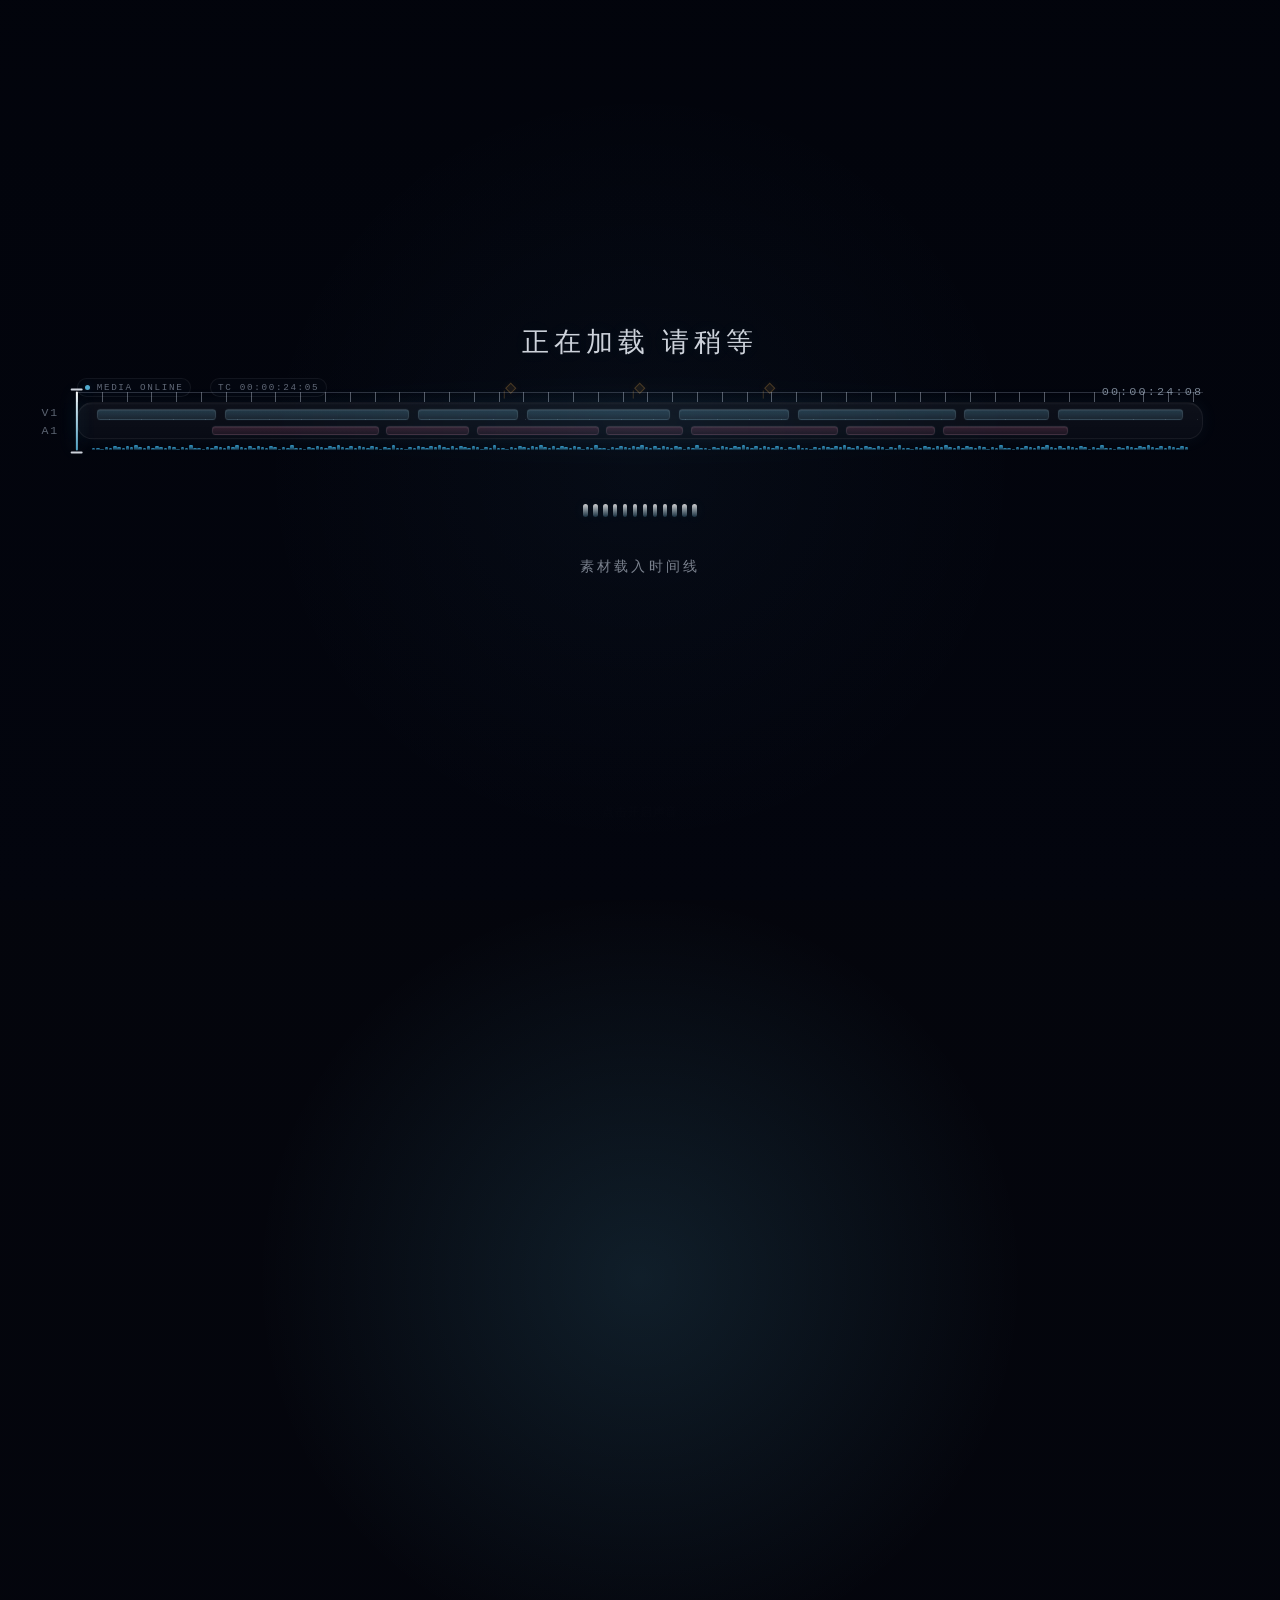
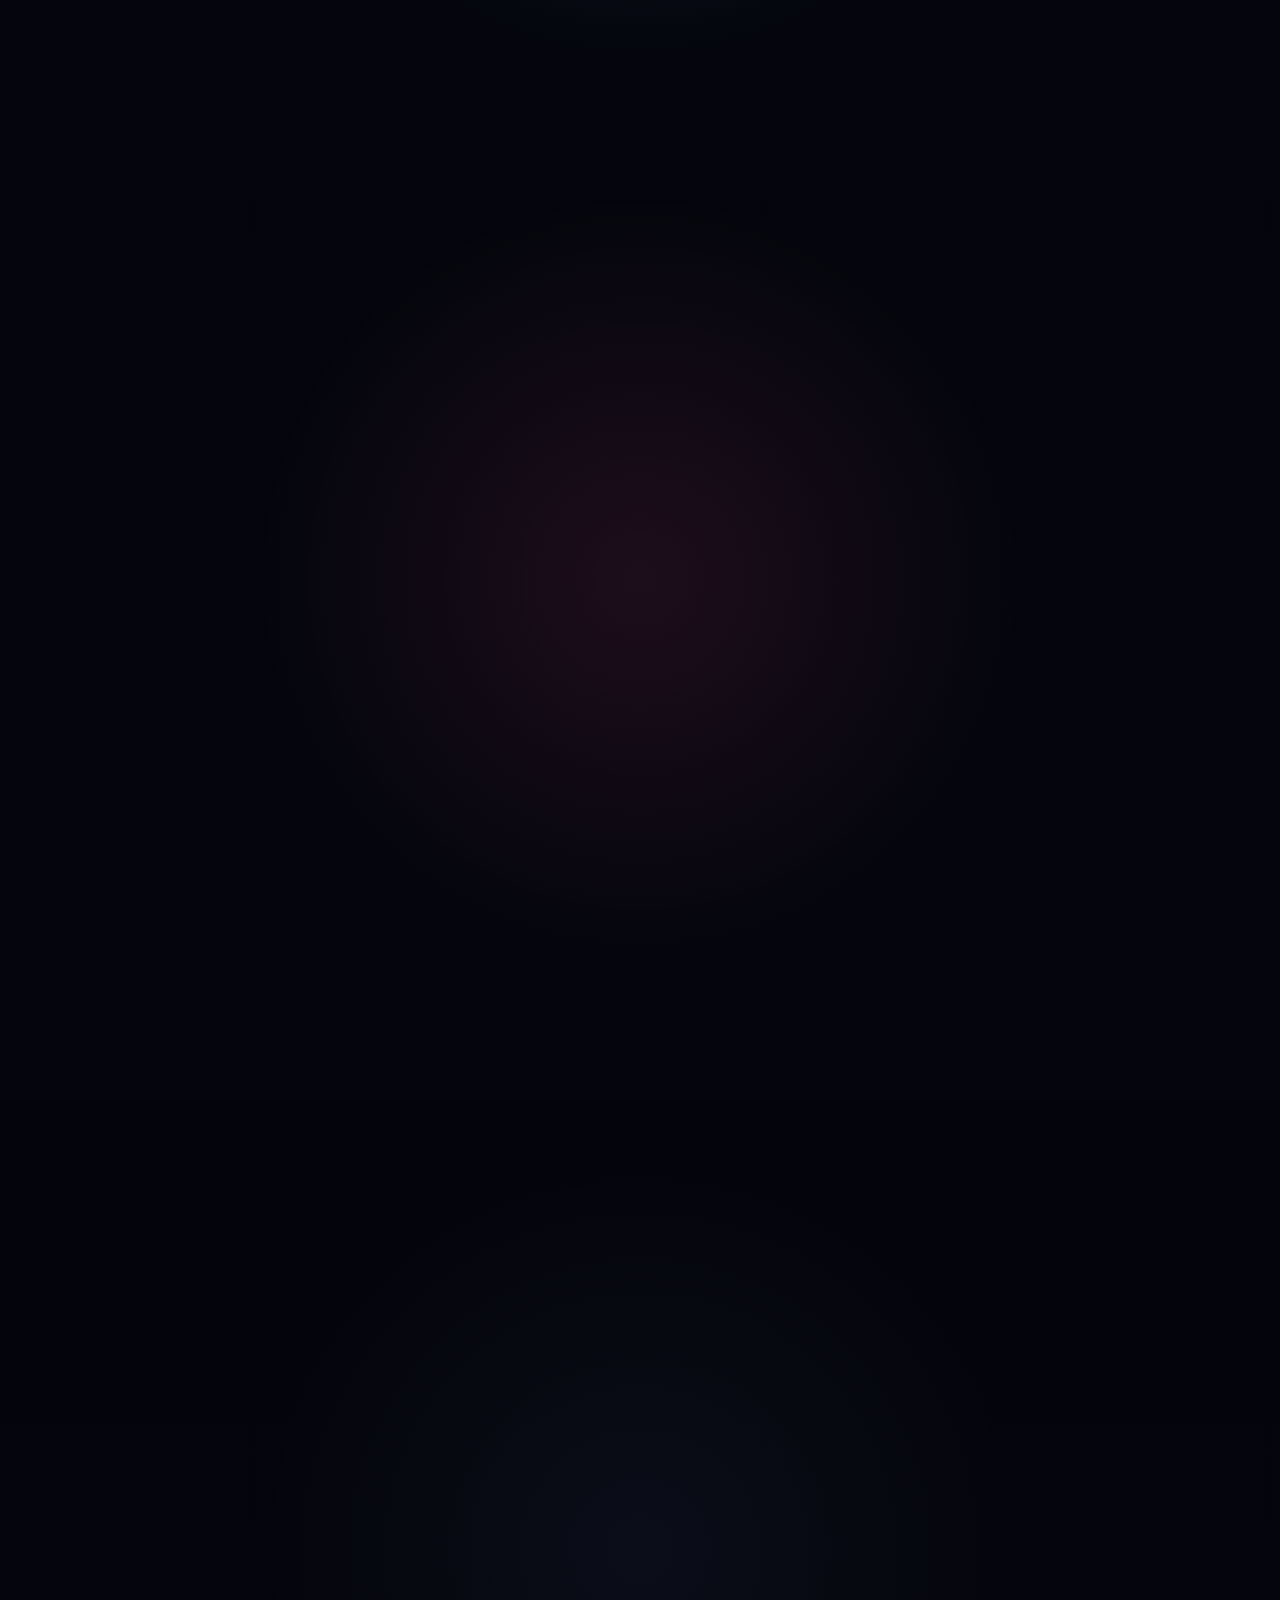
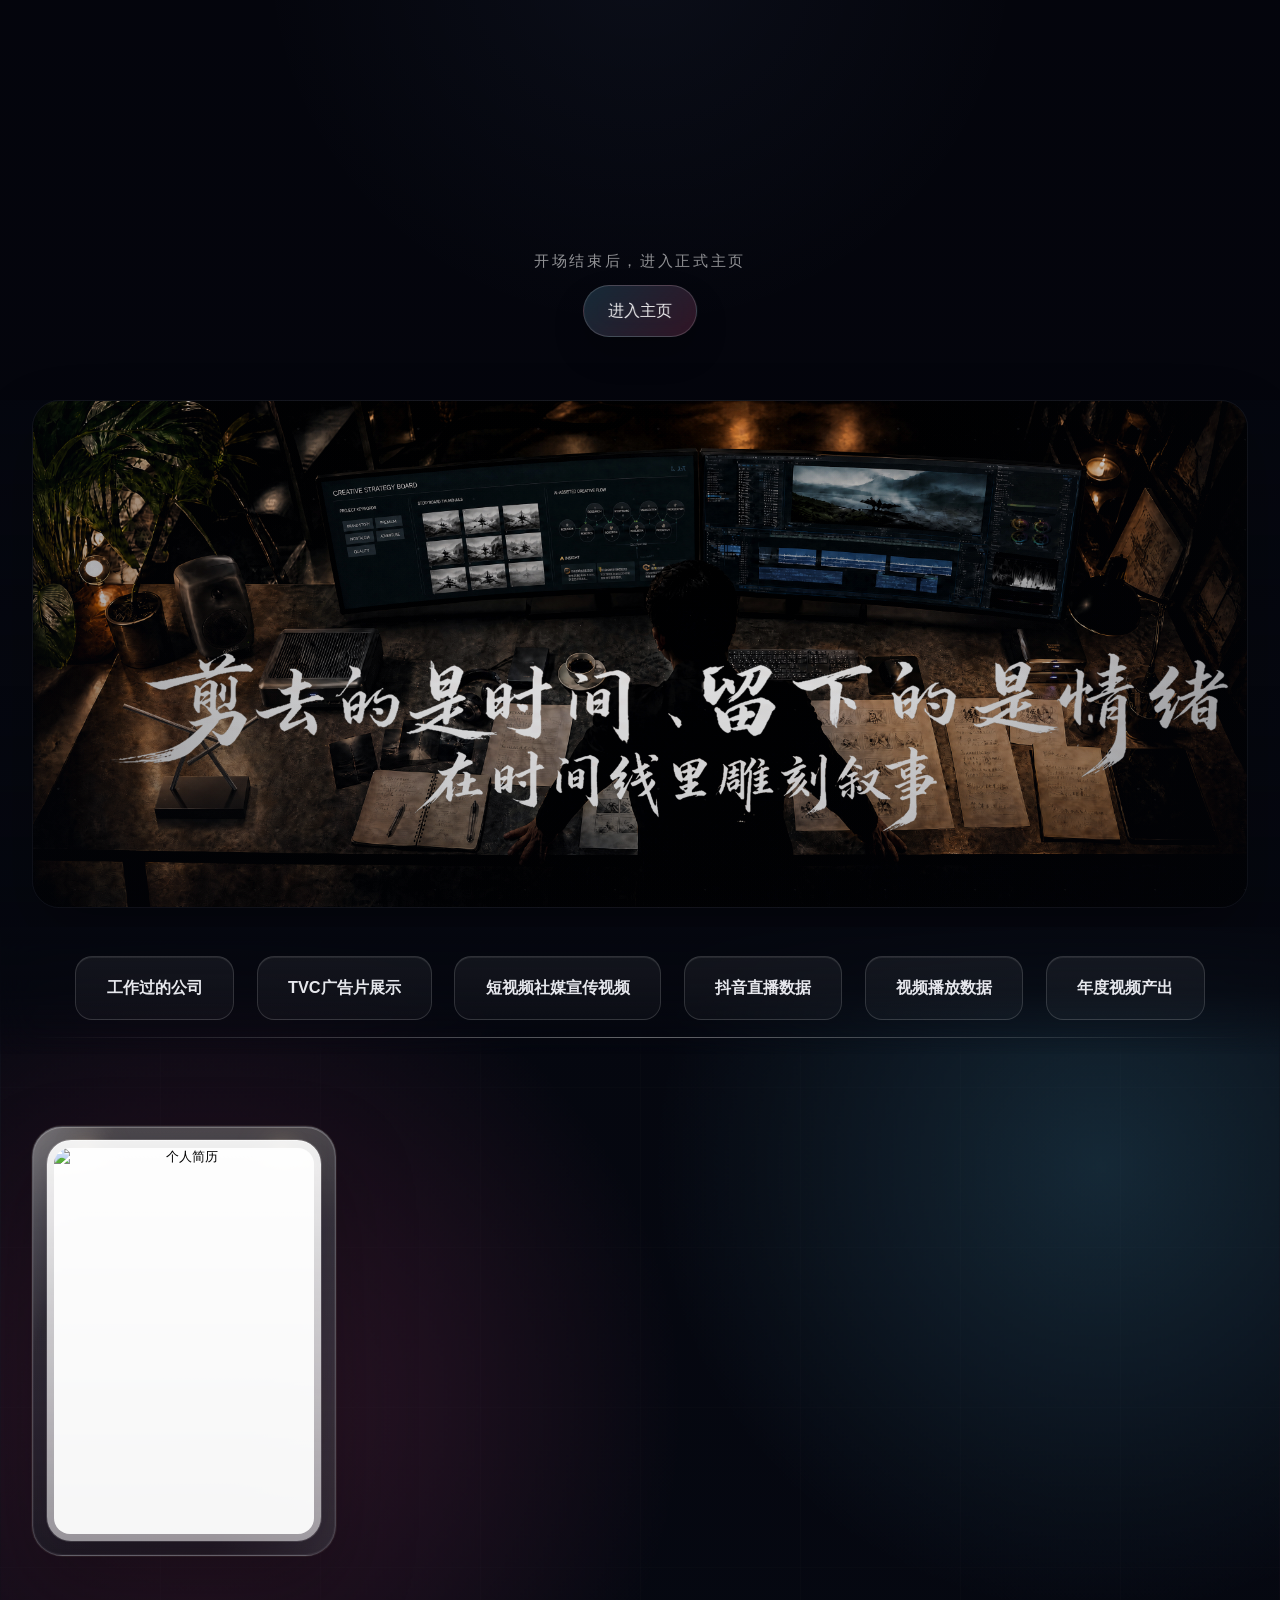
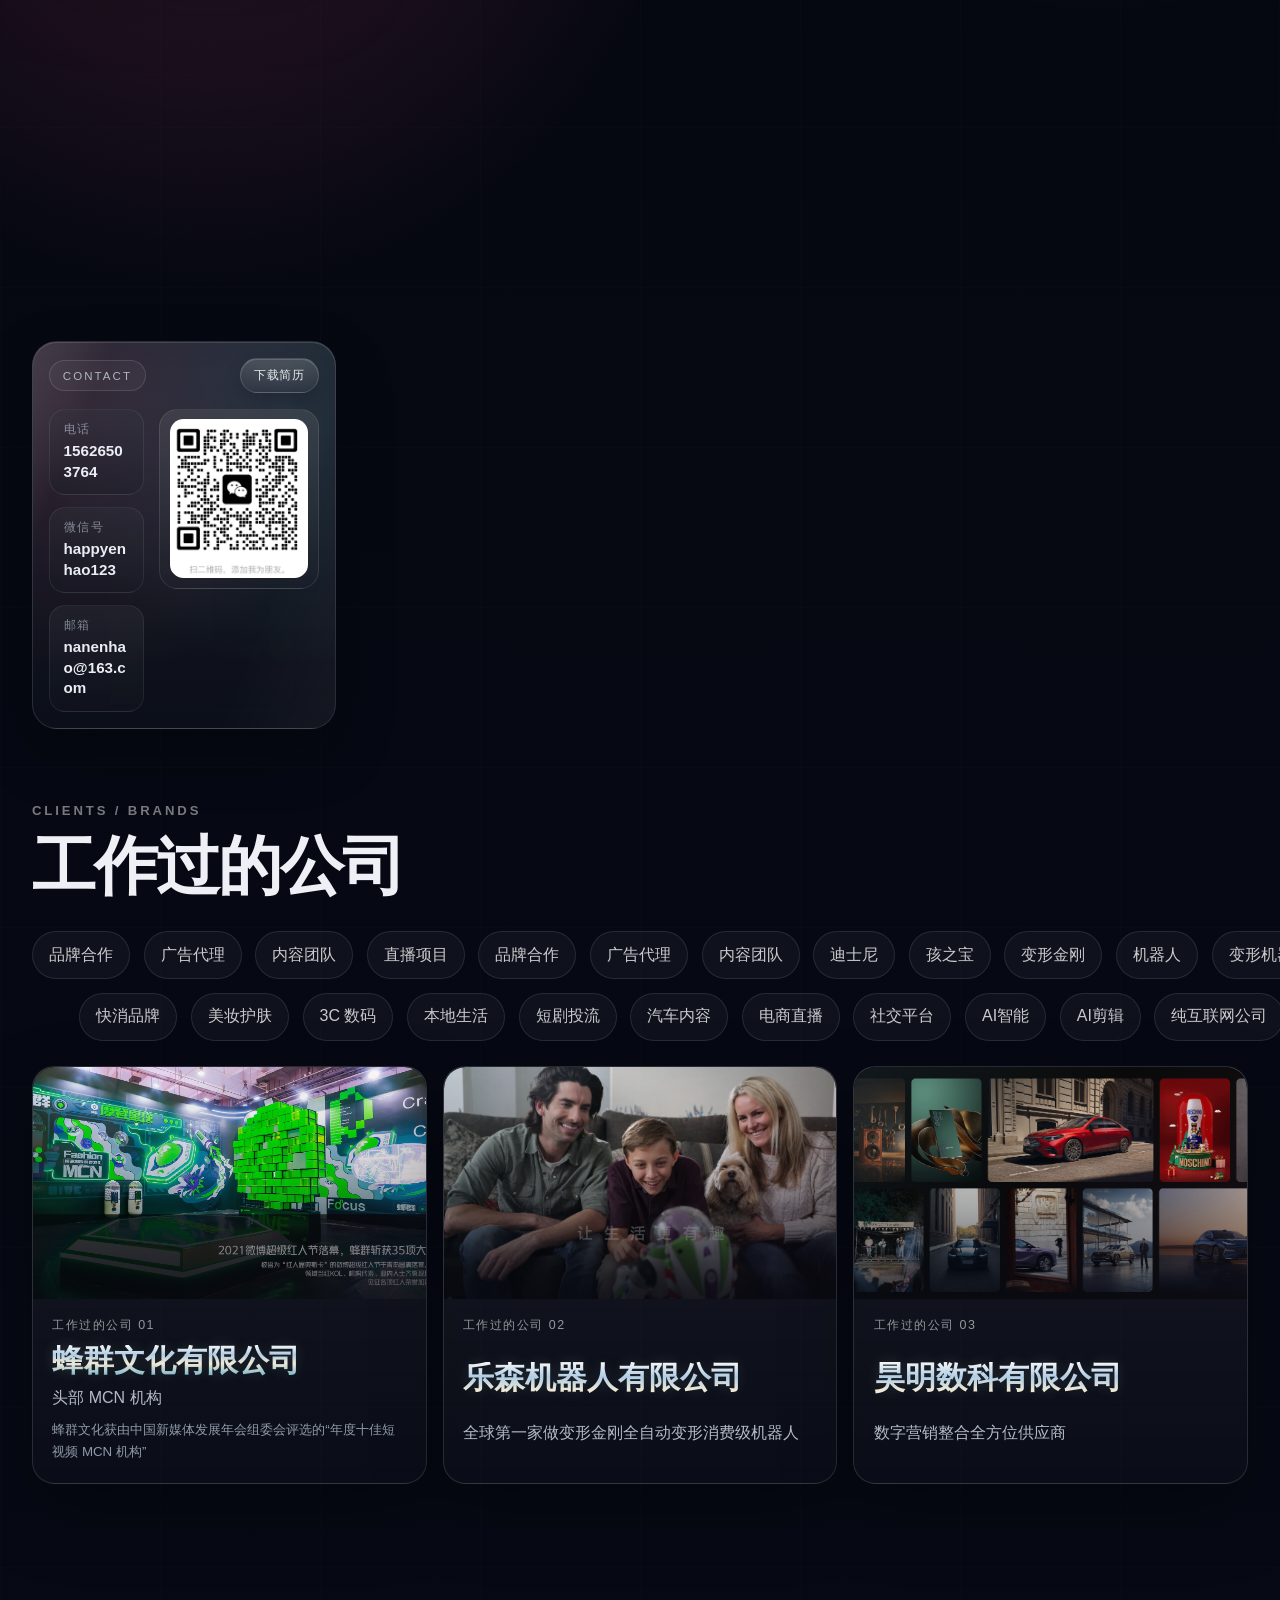
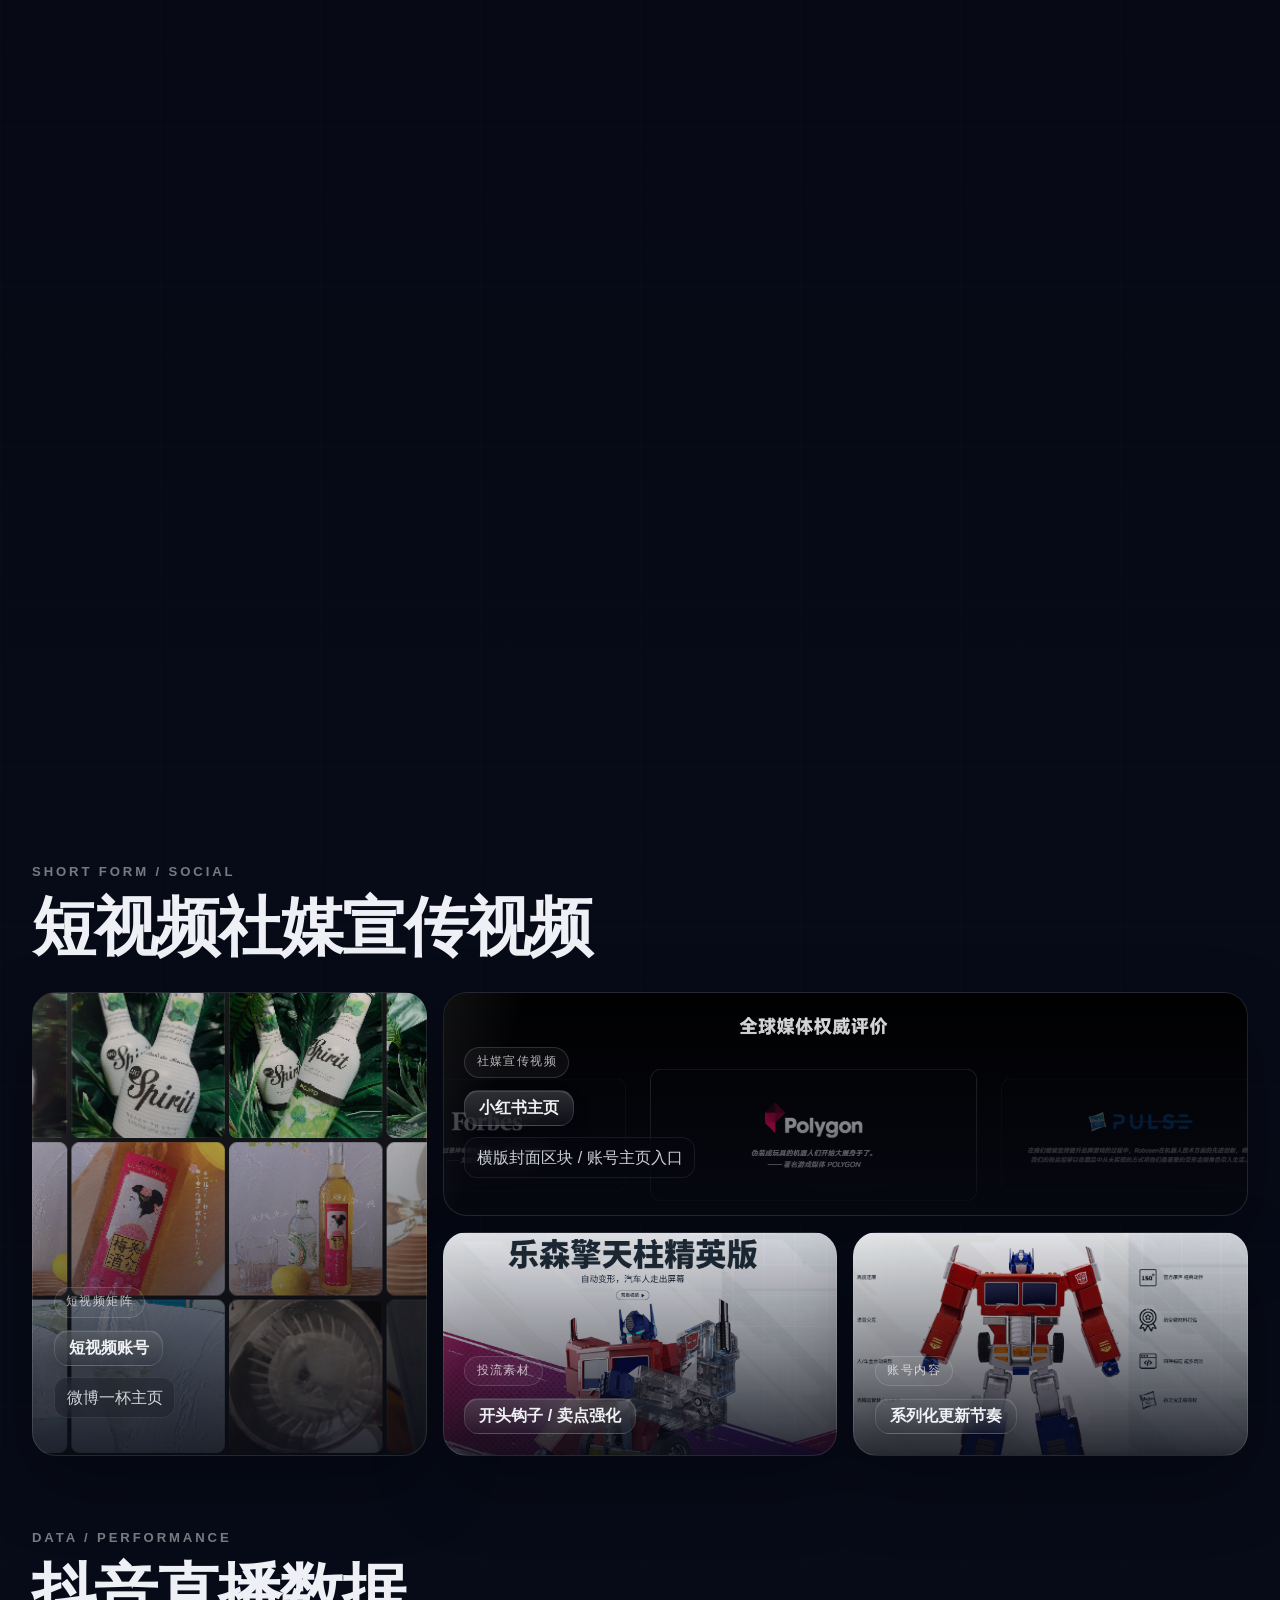
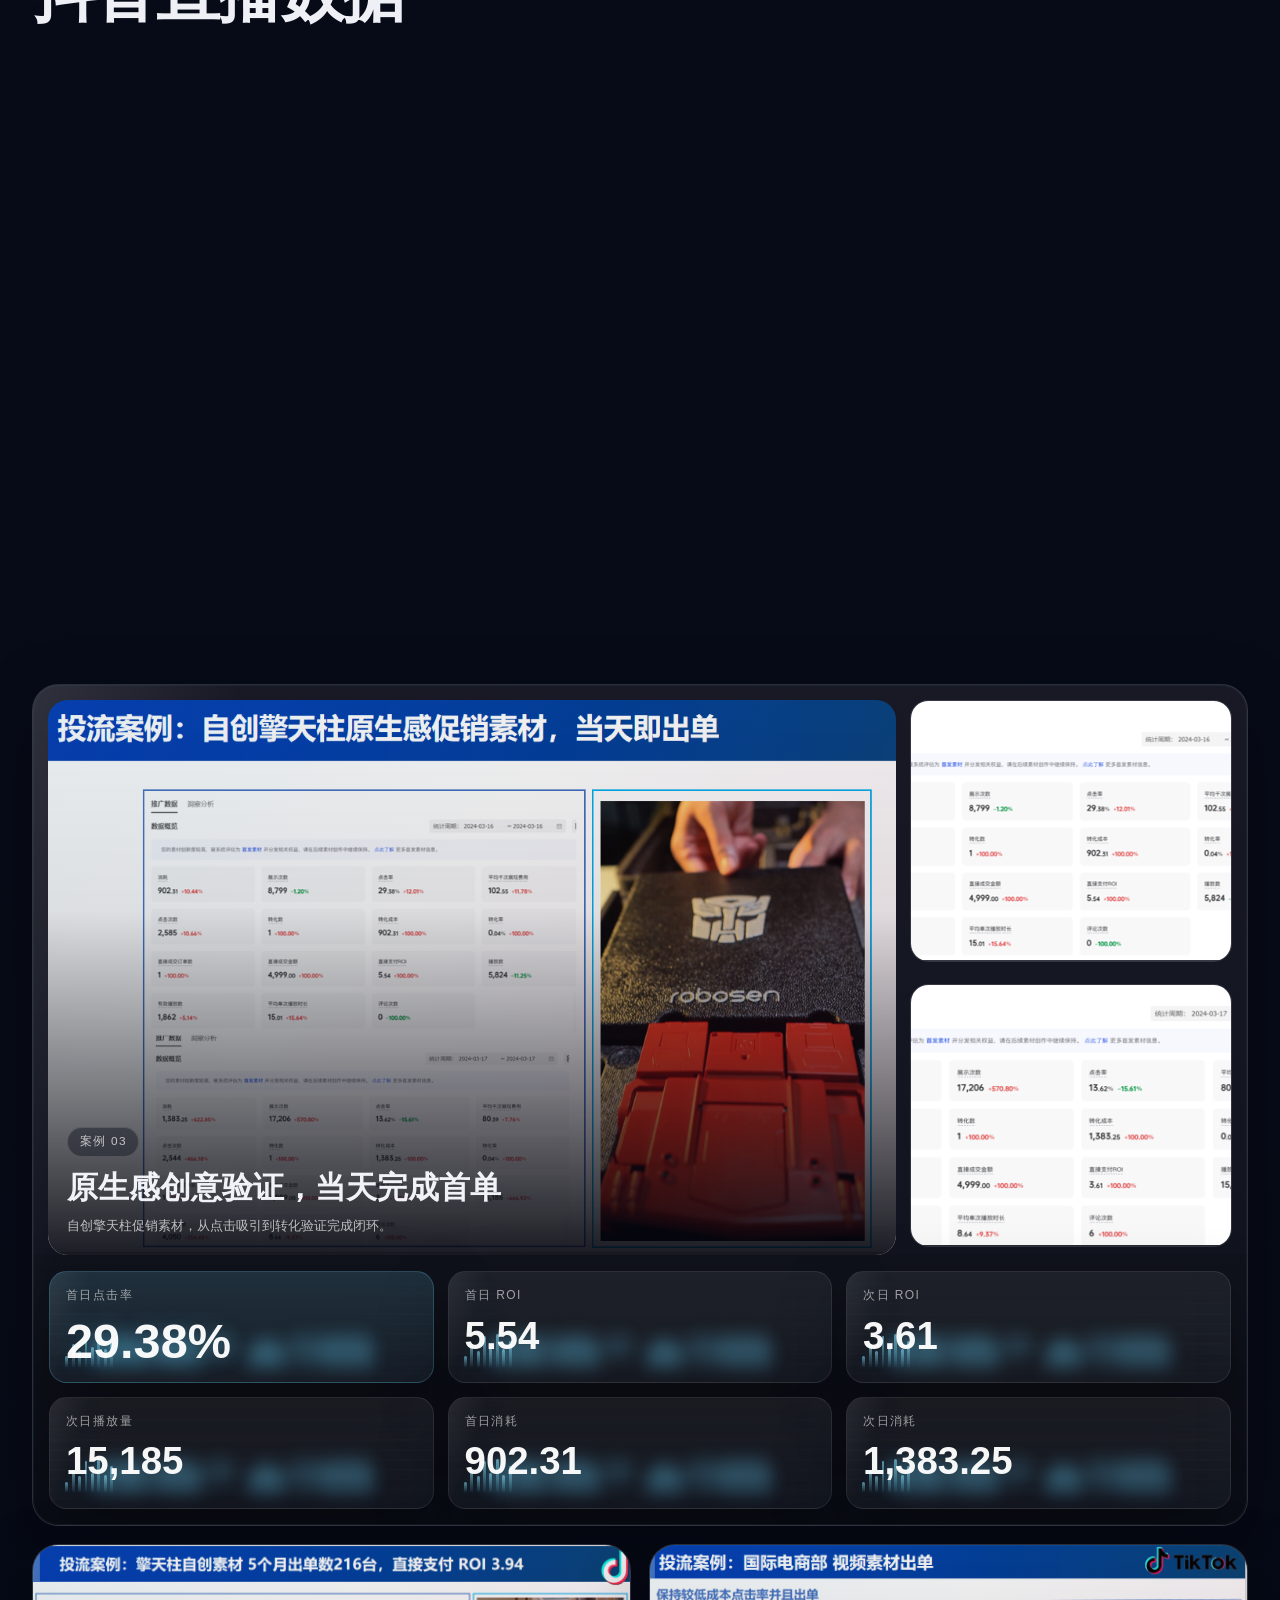
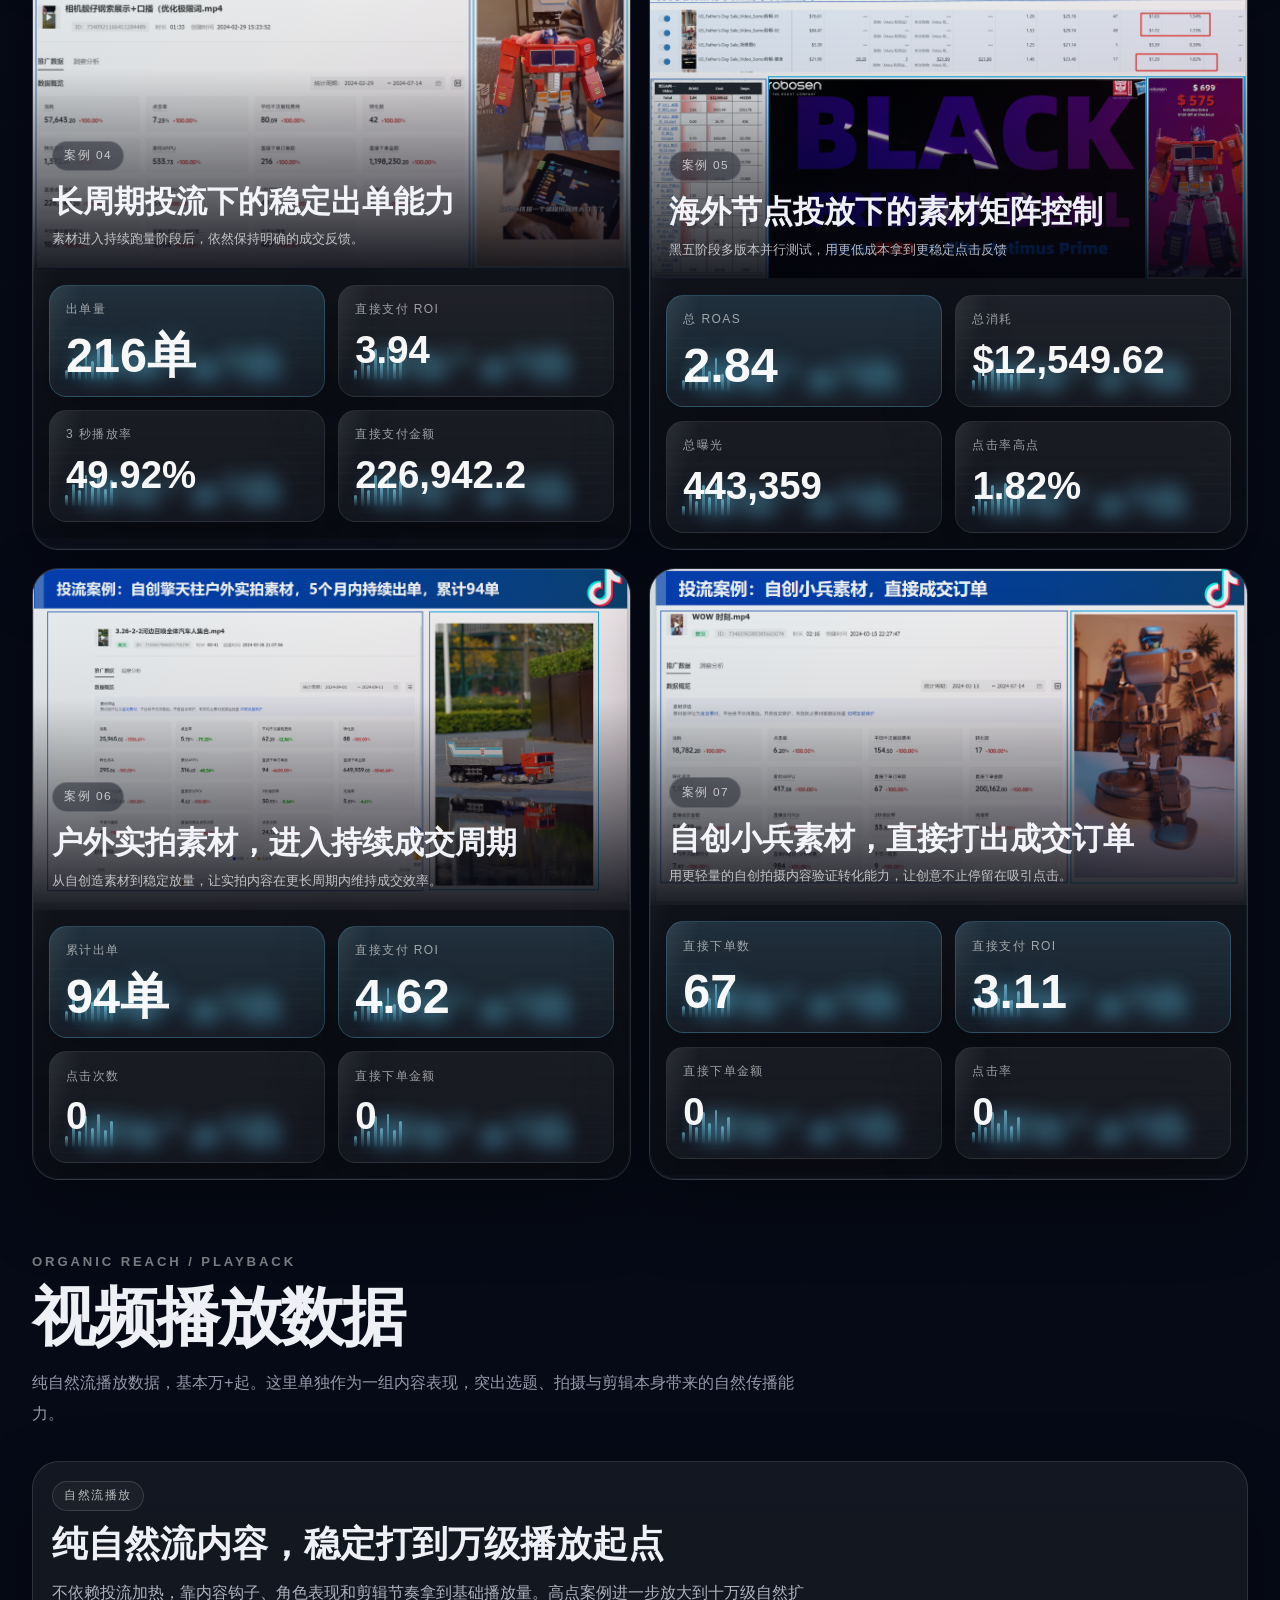
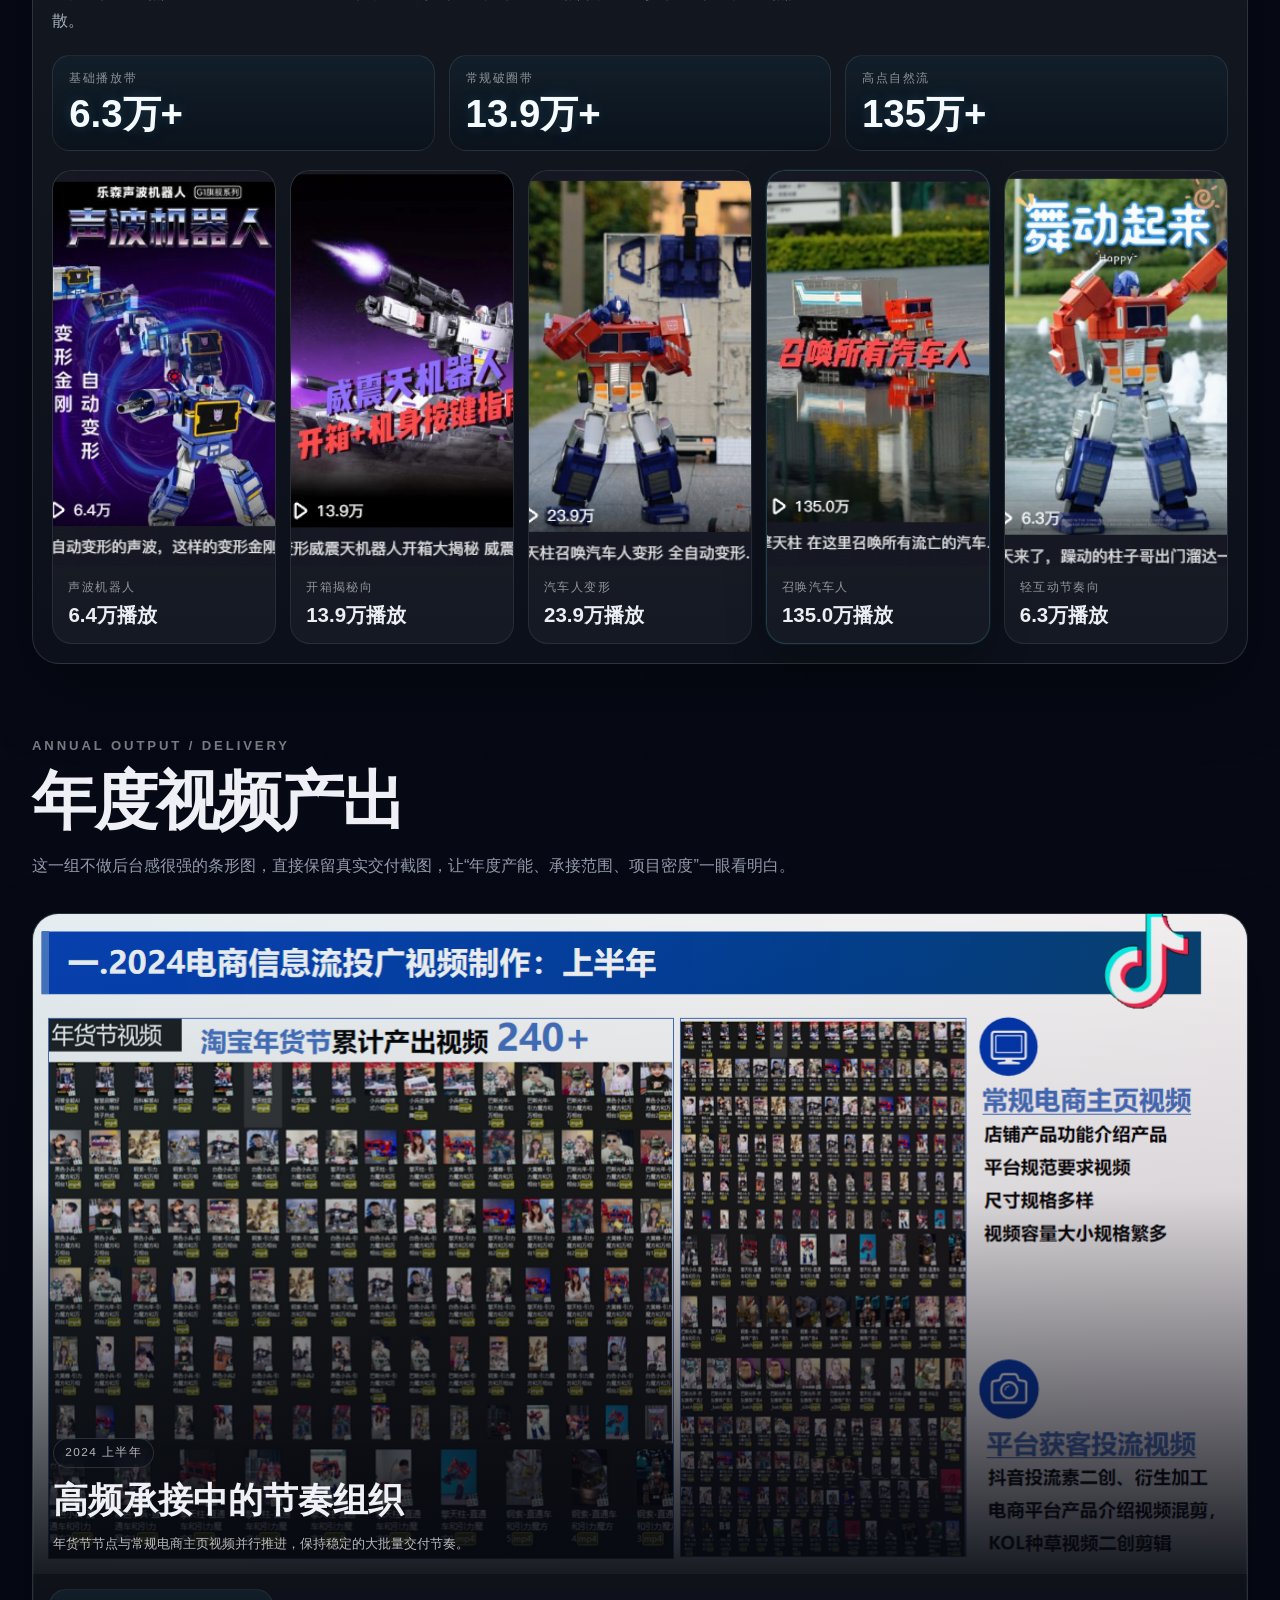
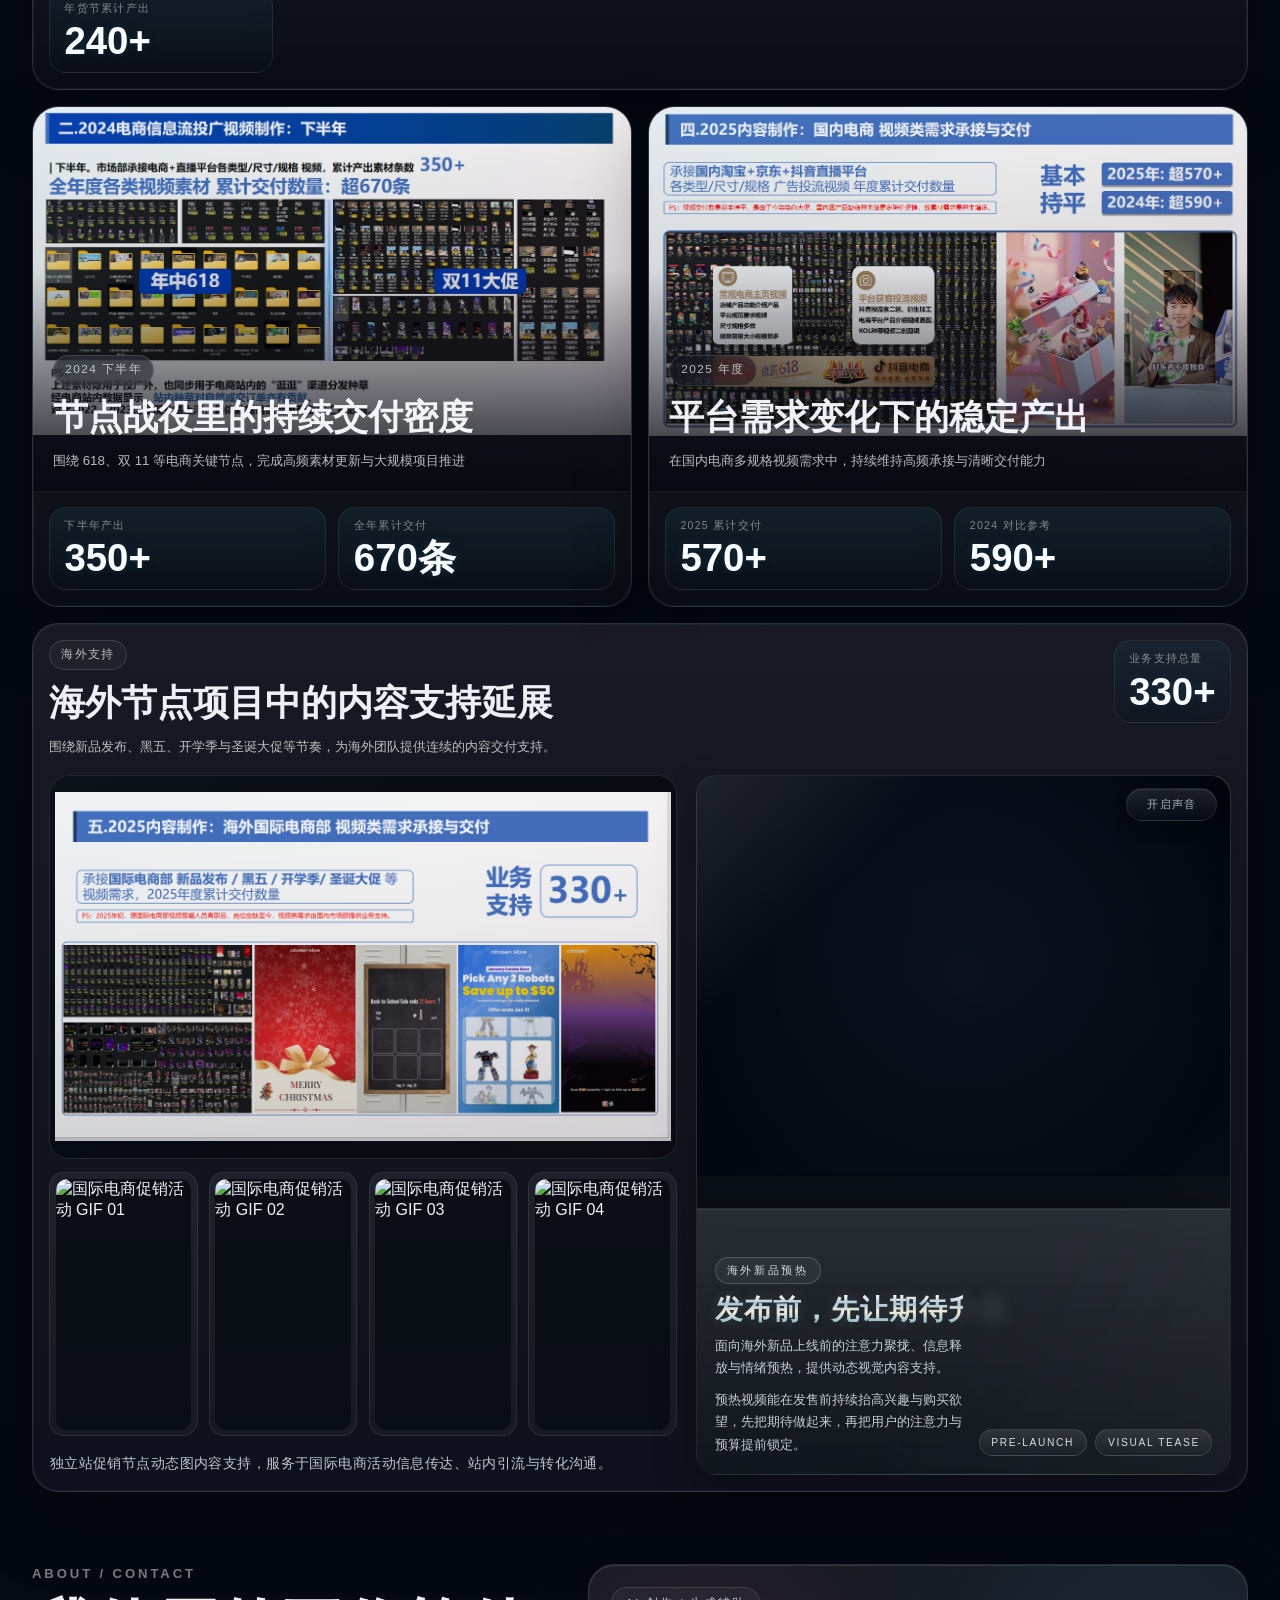
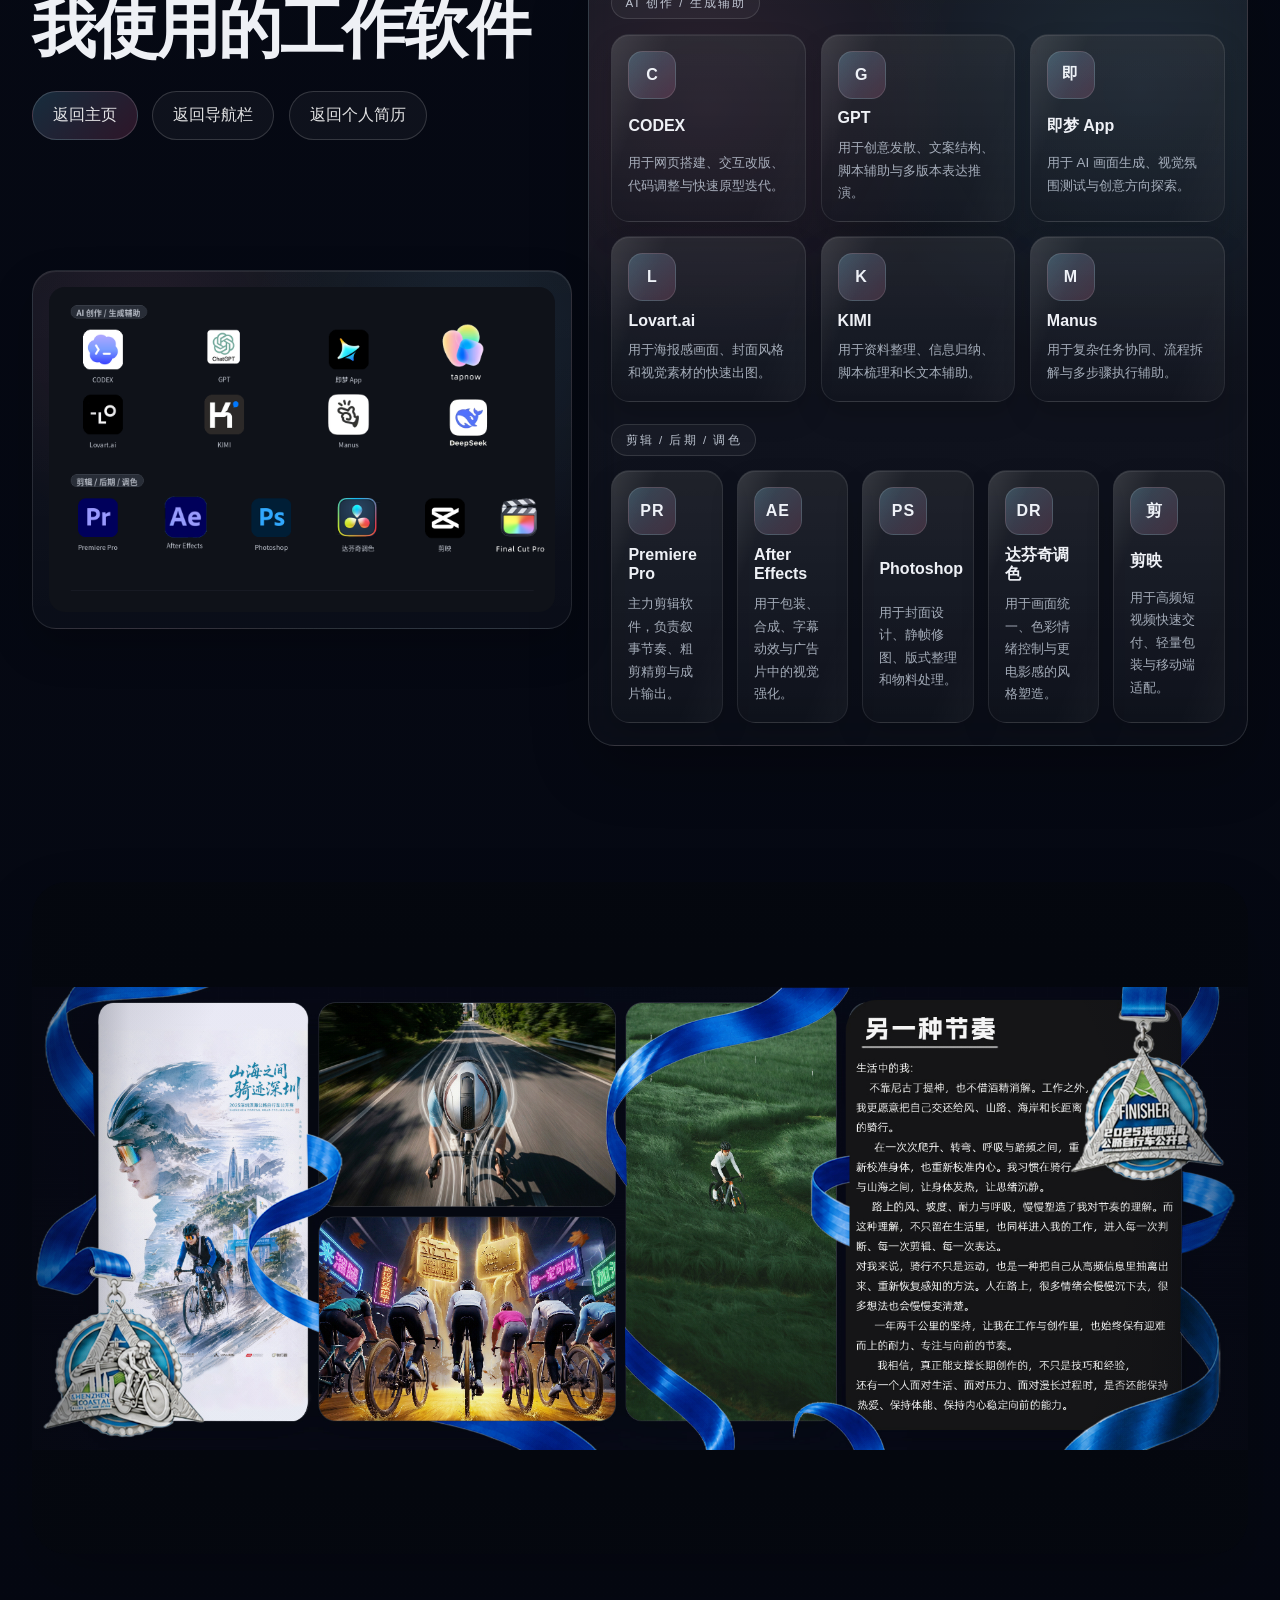
==== commit f2ff3604: "Optimize initial video loading" ====
--- a/video-homepage-preview.html
+++ b/video-homepage-preview.html
@@ -119,10 +119,10 @@
         <video
           class="screen-video second-video"
           id="secondVideo"
-          src="../video-preview-assets/第二屏视频.mp4"
+          data-src="../video-preview-assets/第二屏视频.mp4"
           muted
           playsinline
-          preload="auto"
+          preload="none"
         ></video>
         <div class="screen-overlay second-overlay"></div>
 
@@ -139,10 +139,10 @@
         <video
           class="screen-video third-text-video"
           id="thirdTextVideo"
-          src="../video-preview-assets/第三屏更新视频.mp4"
+          data-src="../video-preview-assets/第三屏更新视频.mp4"
           muted
           playsinline
-          preload="auto"
+          preload="none"
         ></video>
         <div class="screen-overlay third-overlay"></div>
 
@@ -159,11 +159,11 @@
         <video
           class="screen-video fourth-video"
           id="fourthVideo"
-          src="../video-preview-assets/第三屏视频.mp4"
+          data-src="../video-preview-assets/第三屏视频.mp4"
           muted
           loop
           playsinline
-          preload="auto"
+          preload="none"
         ></video>
         <div class="screen-overlay fourth-overlay"></div>
 
@@ -917,12 +917,11 @@
                   <video
                     id="overseasLaunchVideo"
                     class="production-overseas-launch-video"
-                    src="../video-preview-assets/国外新品发布前预热_x264.mp4"
-                    autoplay
+                    data-src="../video-preview-assets/国外新品发布前预热_x264.mp4"
                     muted
                     loop
                     playsinline
-                    preload="auto"
+                    preload="none"
                   ></video>
                   <div class="production-overseas-launch-overlay">
                     <div class="production-overseas-launch-copy">
@@ -1068,6 +1067,7 @@
       const portfolioShell = document.querySelector("#portfolioShell");
       const navShell = document.querySelector(".portfolio-nav-shell");
       const navLinks = document.querySelectorAll(".portfolio-nav .nav-pill");
+      const productionSection = document.querySelector("#productionSection");
       const resumeDriftCard = document.querySelector("#resumeDriftCard");
       const resumePreviewButton = document.querySelector("#resumePreviewButton");
       const resumePreviewImage = document.querySelector("#resumePreviewImage");
@@ -1091,8 +1091,20 @@
       let secondCompleted = false;
       let thirdCompleted = false;
       let heroLoaderDismissed = false;
+      let heroSequencePrefetched = false;
       const heroLoaderStartedAt = performance.now();
       const heroLoaderMinimumVisible = 1200;
+
+      function runWhenIdle(task, delay = 0) {
+        window.setTimeout(() => {
+          if ("requestIdleCallback" in window) {
+            window.requestIdleCallback(() => task(), { timeout: 1200 });
+            return;
+          }
+
+          task();
+        }, delay);
+      }
       const fallbackResumeSrc = "./resume-assets/resume-sheet.jpg";
       const resumeStorageUrl = window.__portfolioRuntime?.resumeUrl?.trim();
       const resumeUploadApi = window.__portfolioRuntime?.resumeUploadApi?.trim() || "/api/upload-resume";
@@ -1206,6 +1218,34 @@
         }
       }
 
+      function prepareVideoSource(video, preloadMode = "metadata") {
+        if (!video) return;
+
+        const pendingSrc = video.dataset.src;
+        if (preloadMode) {
+          video.preload = preloadMode;
+        }
+
+        if (pendingSrc && !video.getAttribute("src")) {
+          video.src = pendingSrc;
+          video.load();
+          return;
+        }
+
+        if (video.getAttribute("src") && video.readyState === 0) {
+          video.load();
+        }
+      }
+
+      function warmHeroSequence() {
+        if (heroSequencePrefetched) return;
+        heroSequencePrefetched = true;
+
+        runWhenIdle(() => prepareVideoSource(secondVideo, "metadata"), 160);
+        runWhenIdle(() => prepareVideoSource(thirdTextVideo, "metadata"), 880);
+        runWhenIdle(() => prepareVideoSource(fourthVideo, "metadata"), 1620);
+      }
+
       function hideSequenceArrows() {
         secondScreen?.classList.remove("is-arrow-visible");
         thirdScreen?.classList.remove("is-arrow-visible");
@@ -1239,6 +1279,7 @@
         audioUnlocked = false;
         heroVideo.muted = true;
         heroVideo.volume = 0;
+        warmHeroSequence();
 
         if (heroLoaderCopy) {
           heroLoaderCopy.textContent = "素材载入时间线";
@@ -1360,6 +1401,8 @@
         updateSoundButtonLabel();
 
         if (index === 1) {
+          prepareVideoSource(secondVideo, "auto");
+          runWhenIdle(() => prepareVideoSource(thirdTextVideo, "metadata"), 220);
           resetSecondSequence();
           resetThirdSequence();
           pauseVideo(fourthVideo);
@@ -1368,6 +1411,8 @@
         }
 
         if (index === 2) {
+          prepareVideoSource(thirdTextVideo, "auto");
+          runWhenIdle(() => prepareVideoSource(fourthVideo, "metadata"), 220);
           pauseVideo(secondVideo);
           resetThirdSequence();
           pauseVideo(fourthVideo);
@@ -1375,6 +1420,7 @@
           return;
         }
 
+        prepareVideoSource(fourthVideo, "auto");
         pauseVideo(secondVideo);
         pauseVideo(thirdTextVideo);
         await playVideo(fourthVideo, true);
@@ -1458,6 +1504,7 @@
 
       function toggleOverseasLaunchSound() {
         if (!overseasLaunchVideo) return;
+        prepareVideoSource(overseasLaunchVideo, "auto");
 
         overseasLaunchVideo.muted = !overseasLaunchVideo.muted;
         overseasLaunchVideo.volume = overseasLaunchVideo.muted ? 0 : 1;
@@ -1520,6 +1567,7 @@
         heroVideo.addEventListener("loadeddata", hideHeroLoader);
         heroVideo.addEventListener("canplay", hideHeroLoader);
         heroVideo.addEventListener("playing", hideHeroLoader);
+        heroVideo.addEventListener("loadeddata", warmHeroSequence, { once: true });
 
         heroVideo.addEventListener("timeupdate", () => {
           if (heroVideo.currentTime >= revealAt) {
@@ -1668,6 +1716,23 @@
       );
 
       revealItems.forEach((item) => revealObserver.observe(item));
+
+      if (productionSection && overseasLaunchVideo) {
+        const productionVideoObserver = new IntersectionObserver(
+          (entries) => {
+            entries.forEach((entry) => {
+              if (!entry.isIntersecting) return;
+
+              prepareVideoSource(overseasLaunchVideo, "auto");
+              void playVideo(overseasLaunchVideo, false);
+              productionVideoObserver.disconnect();
+            });
+          },
+          { rootMargin: "420px 0px", threshold: 0.06 }
+        );
+
+        productionVideoObserver.observe(productionSection);
+      }
 
       const metricNumbers = document.querySelectorAll(".count-up");
       const metricsStatPills = document.querySelectorAll(".metrics-stat-pill");
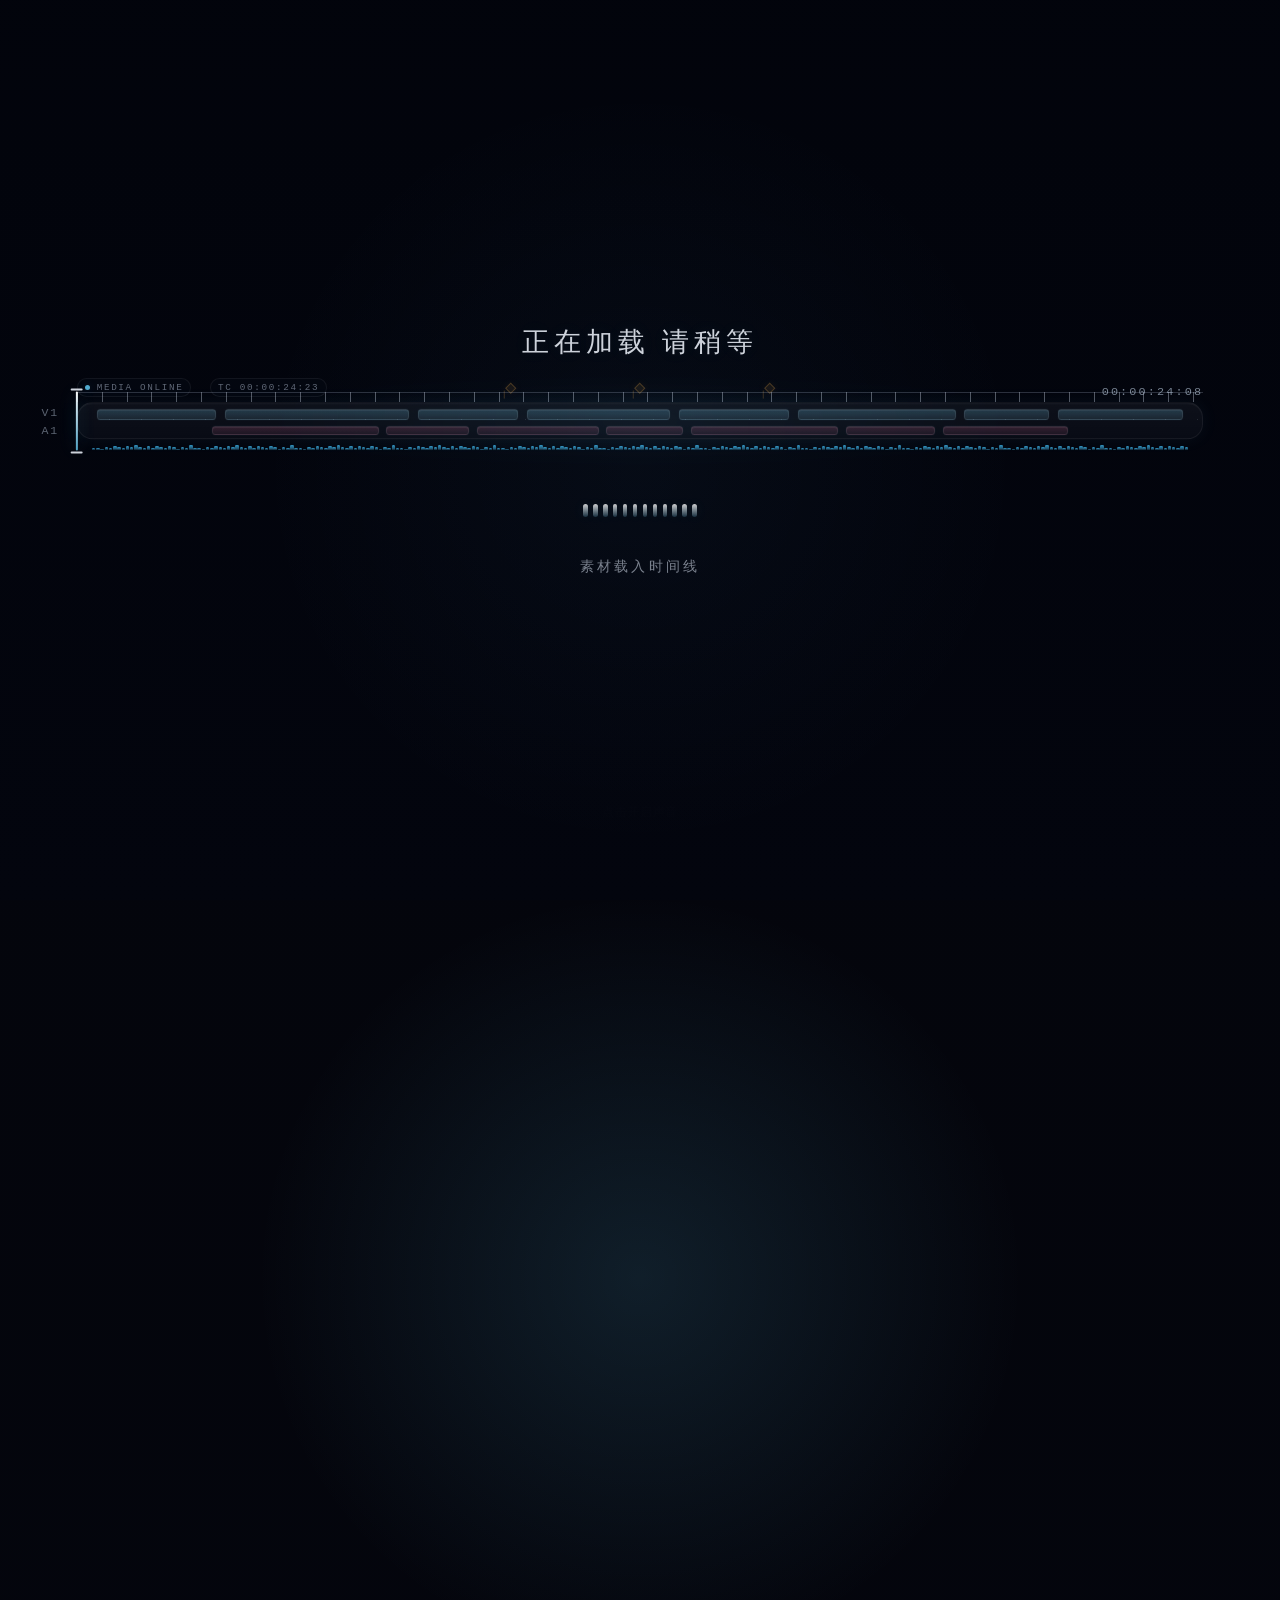
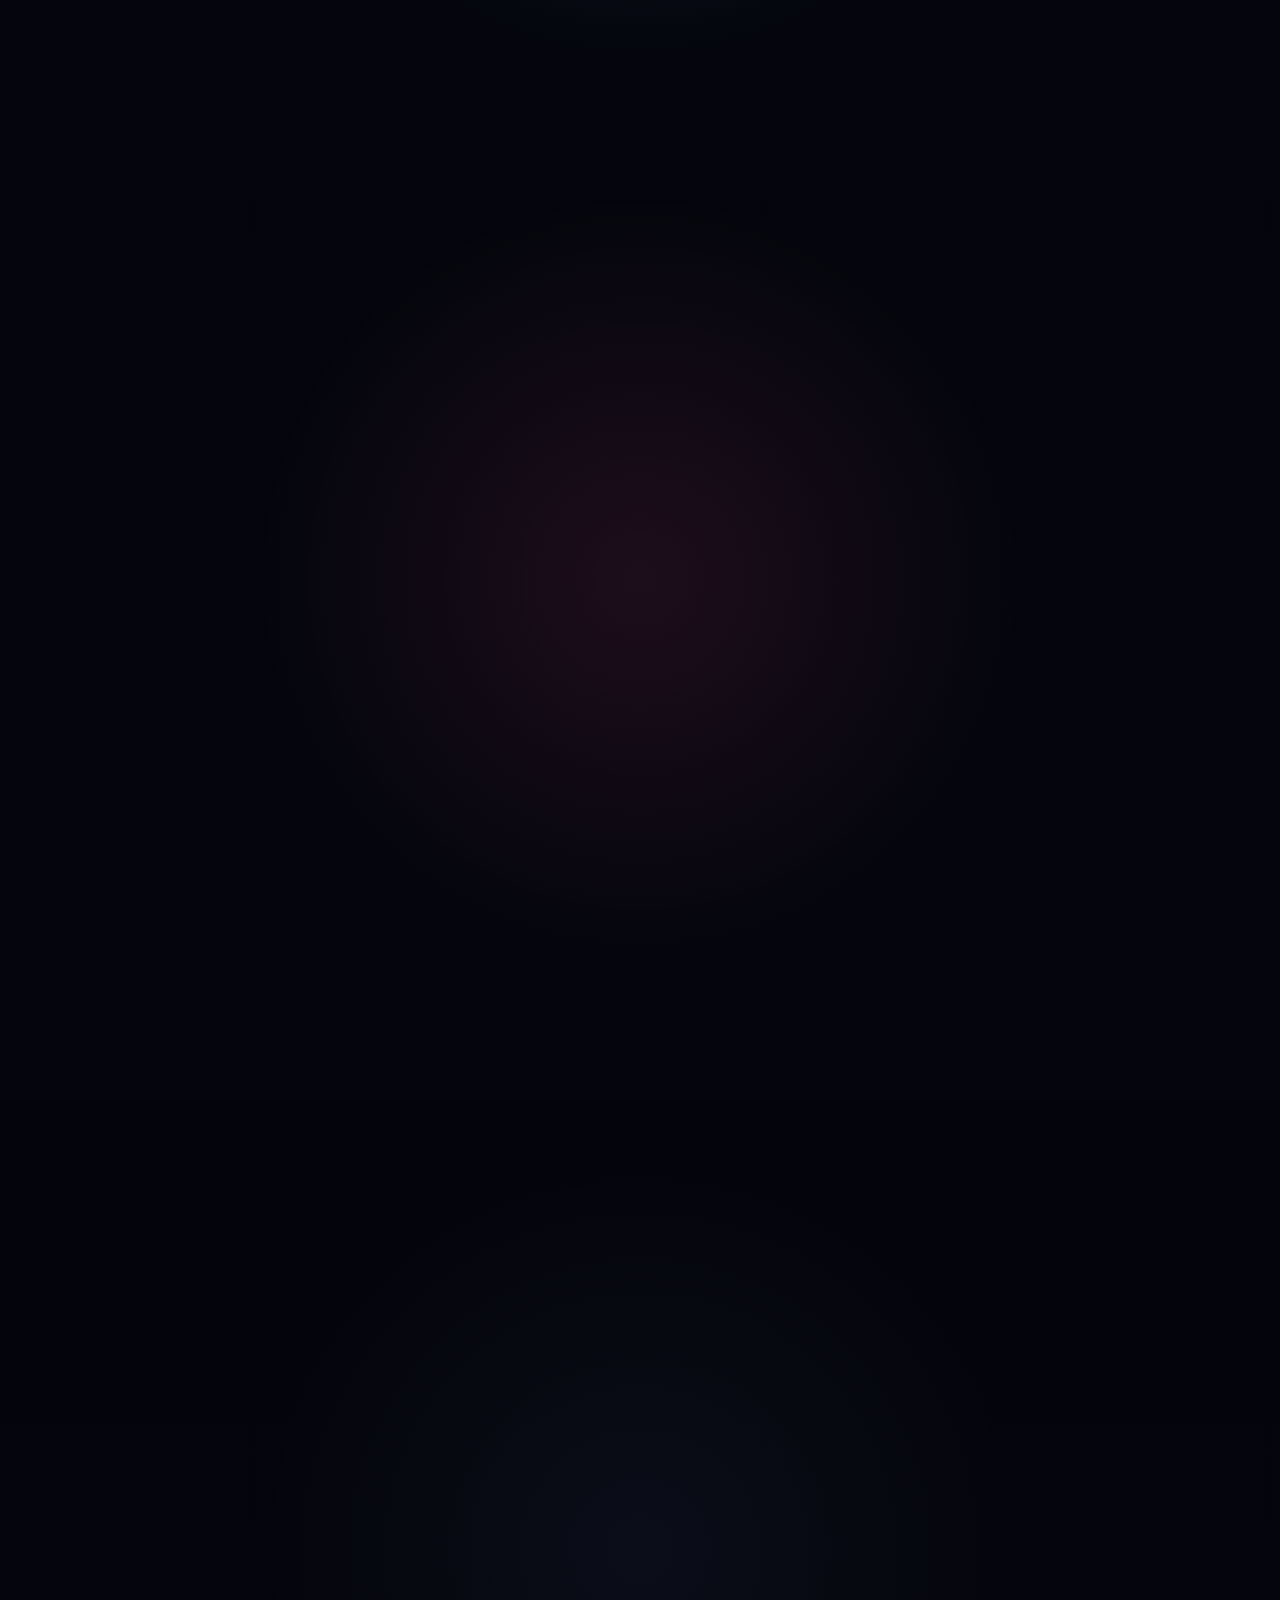
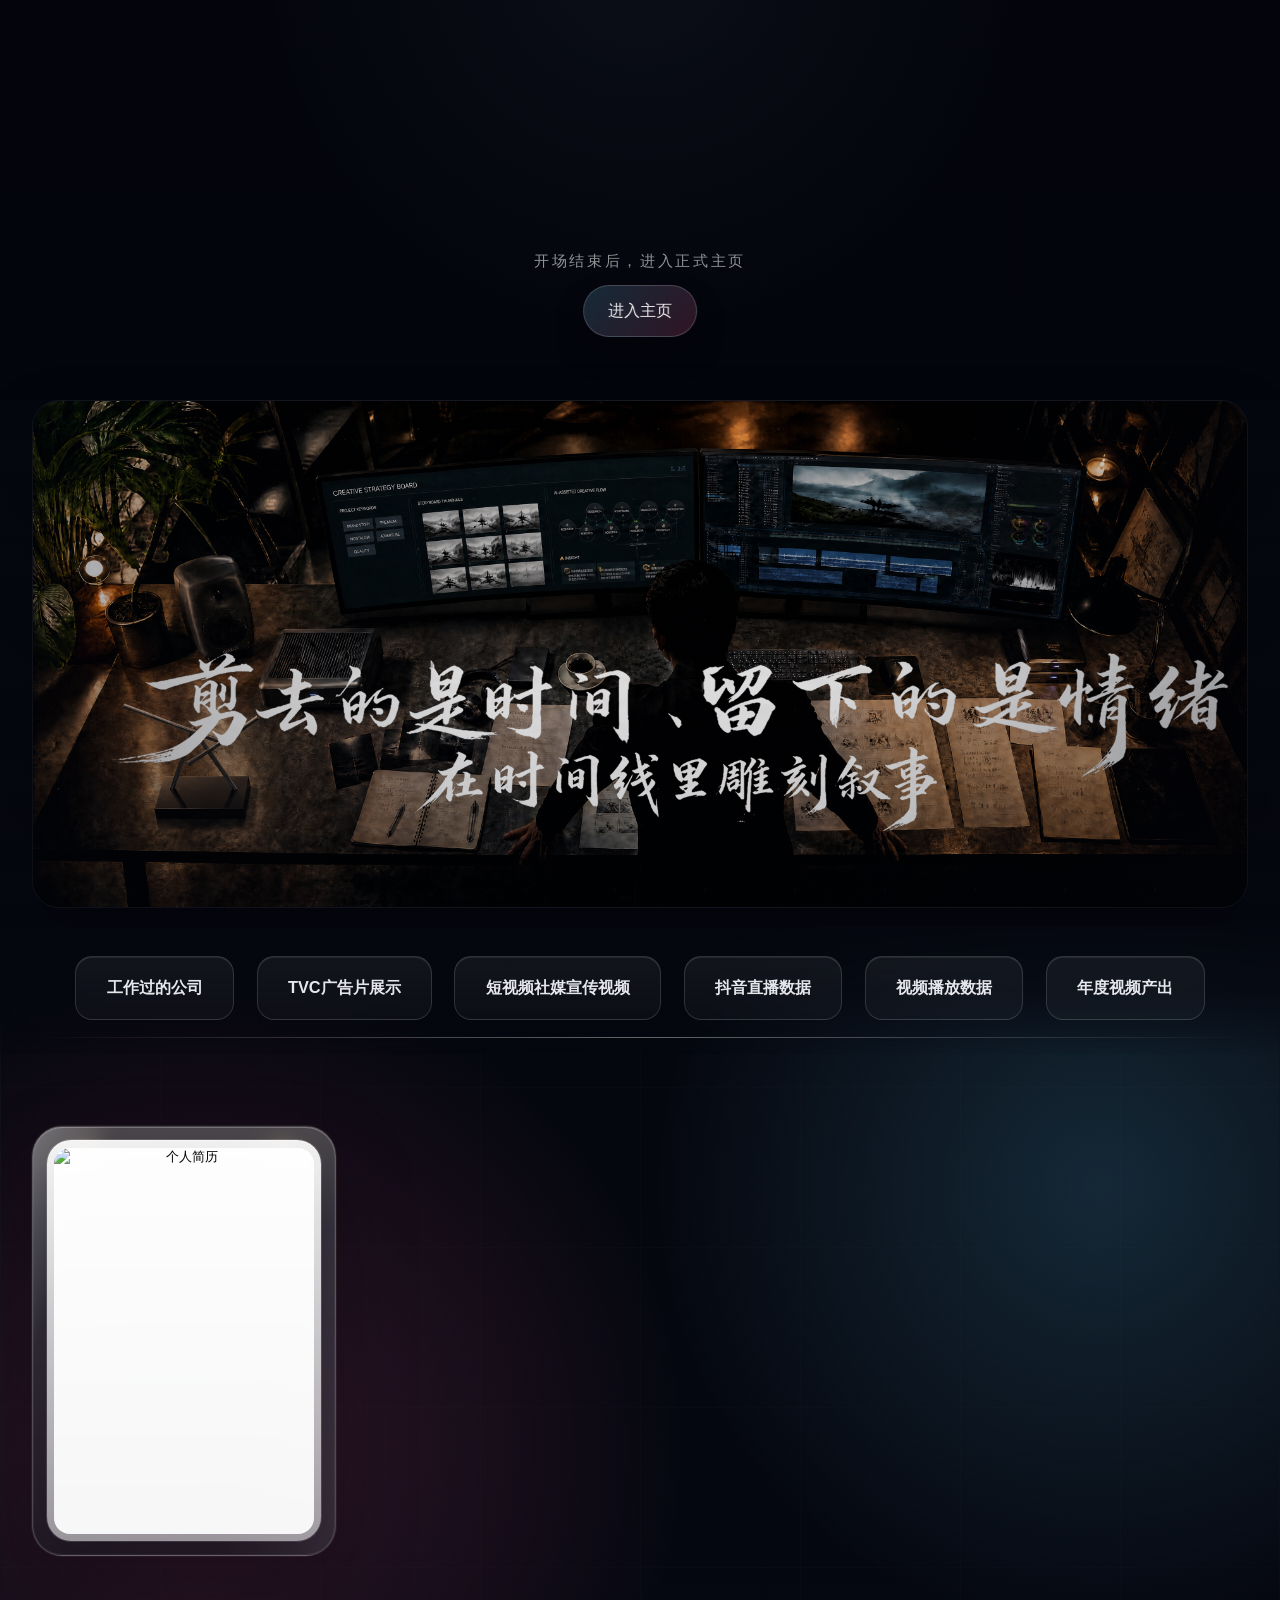
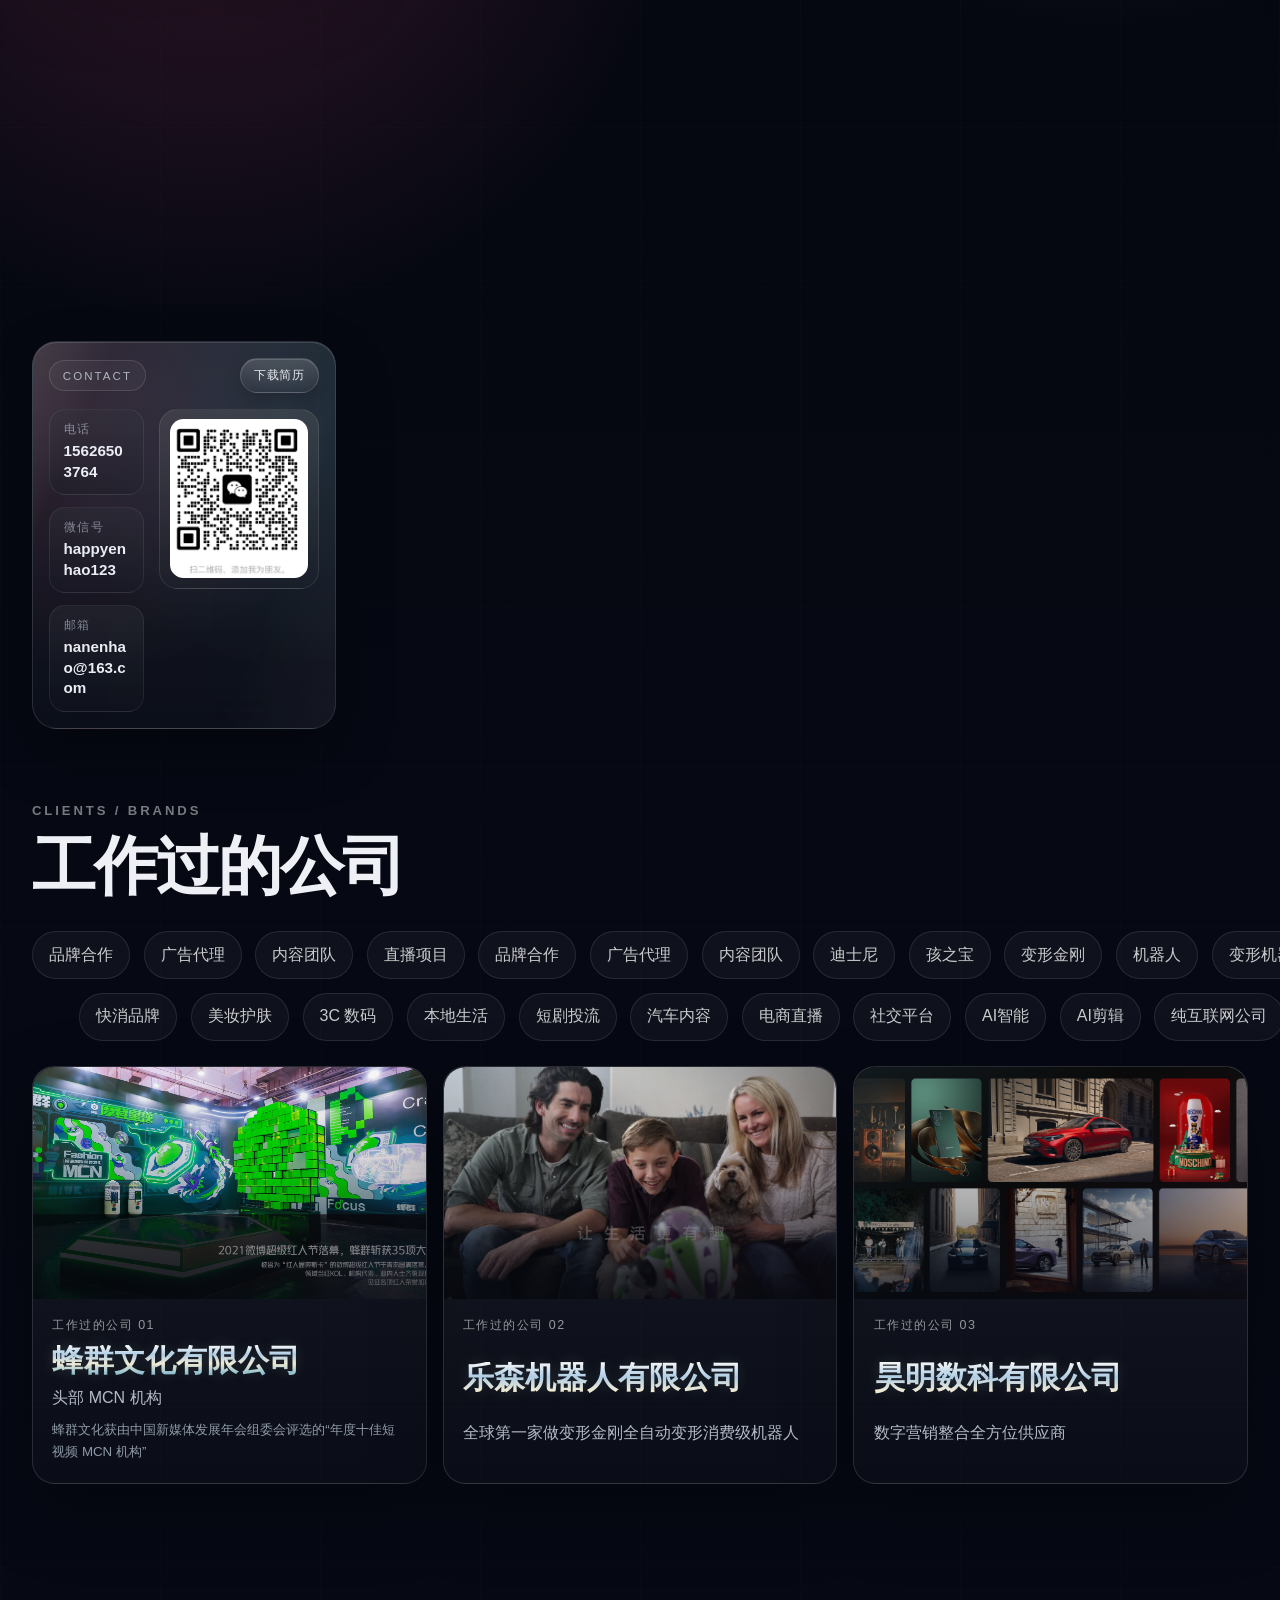
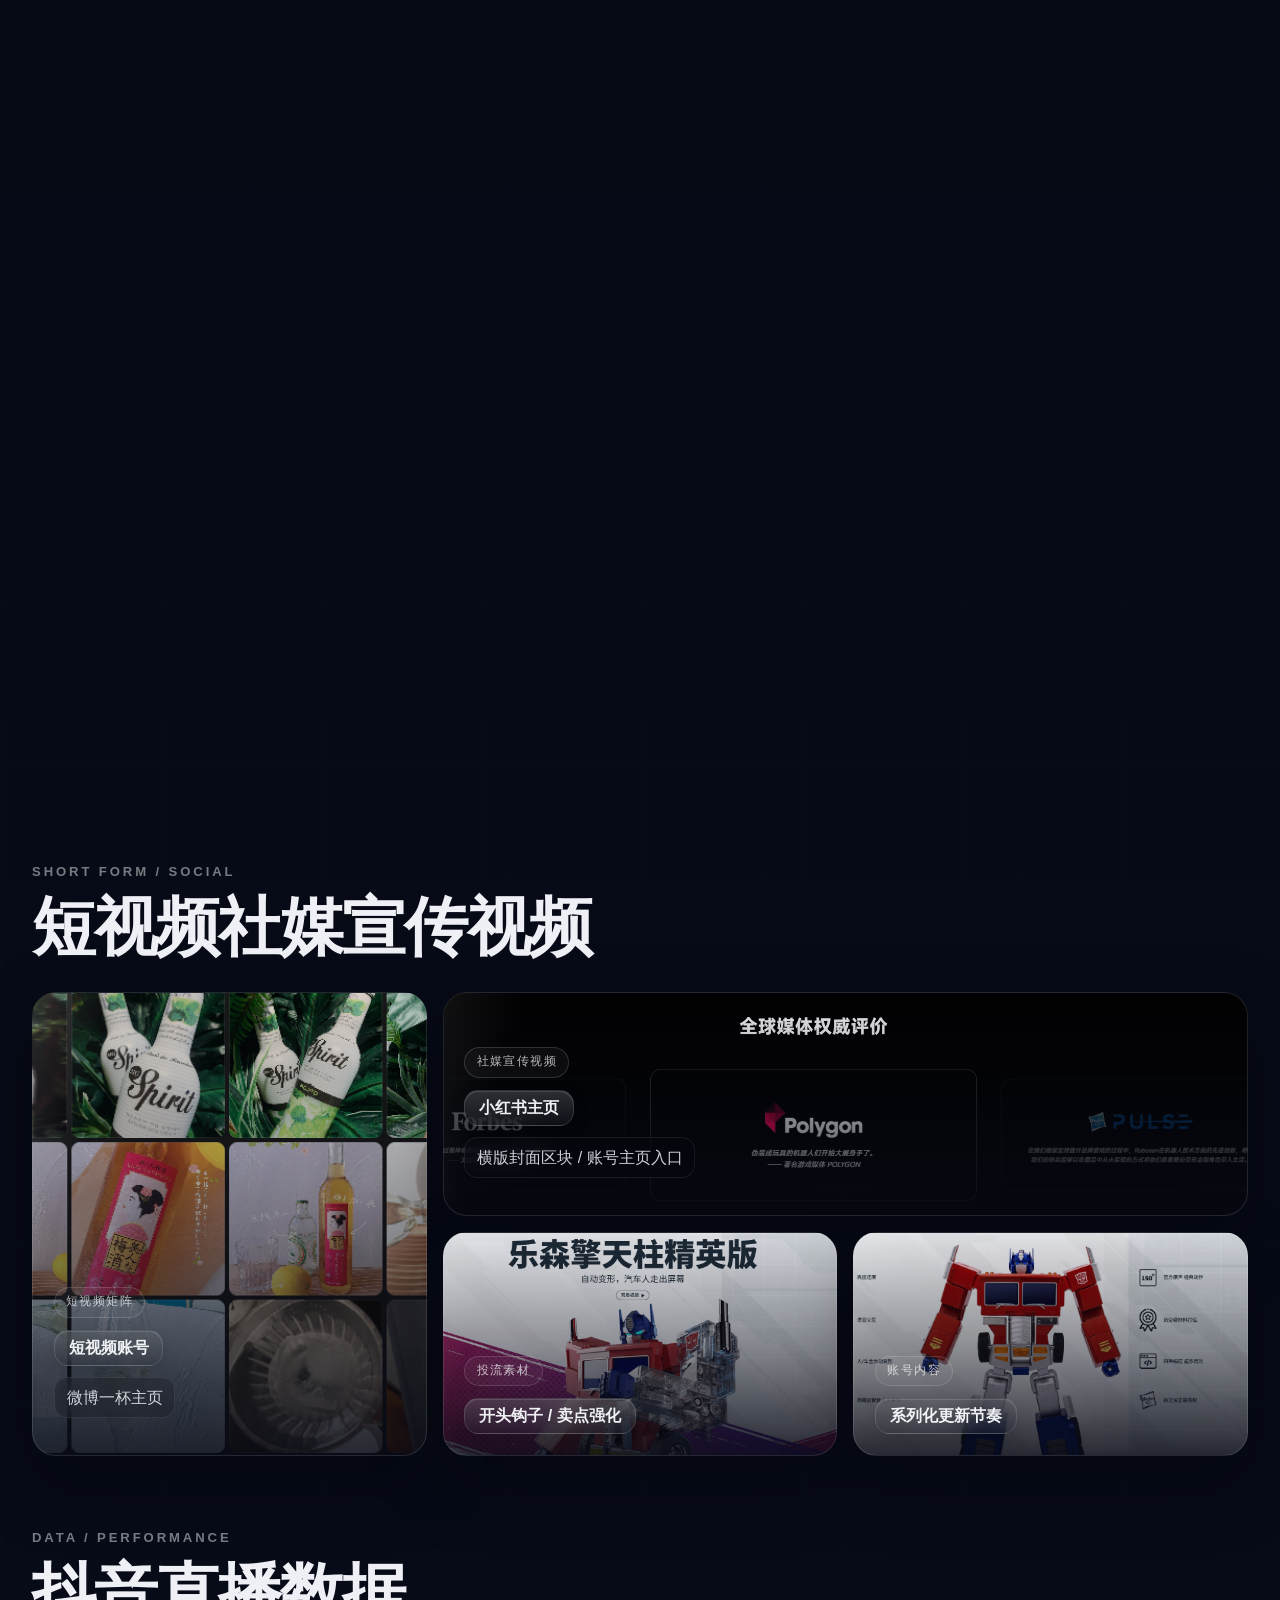
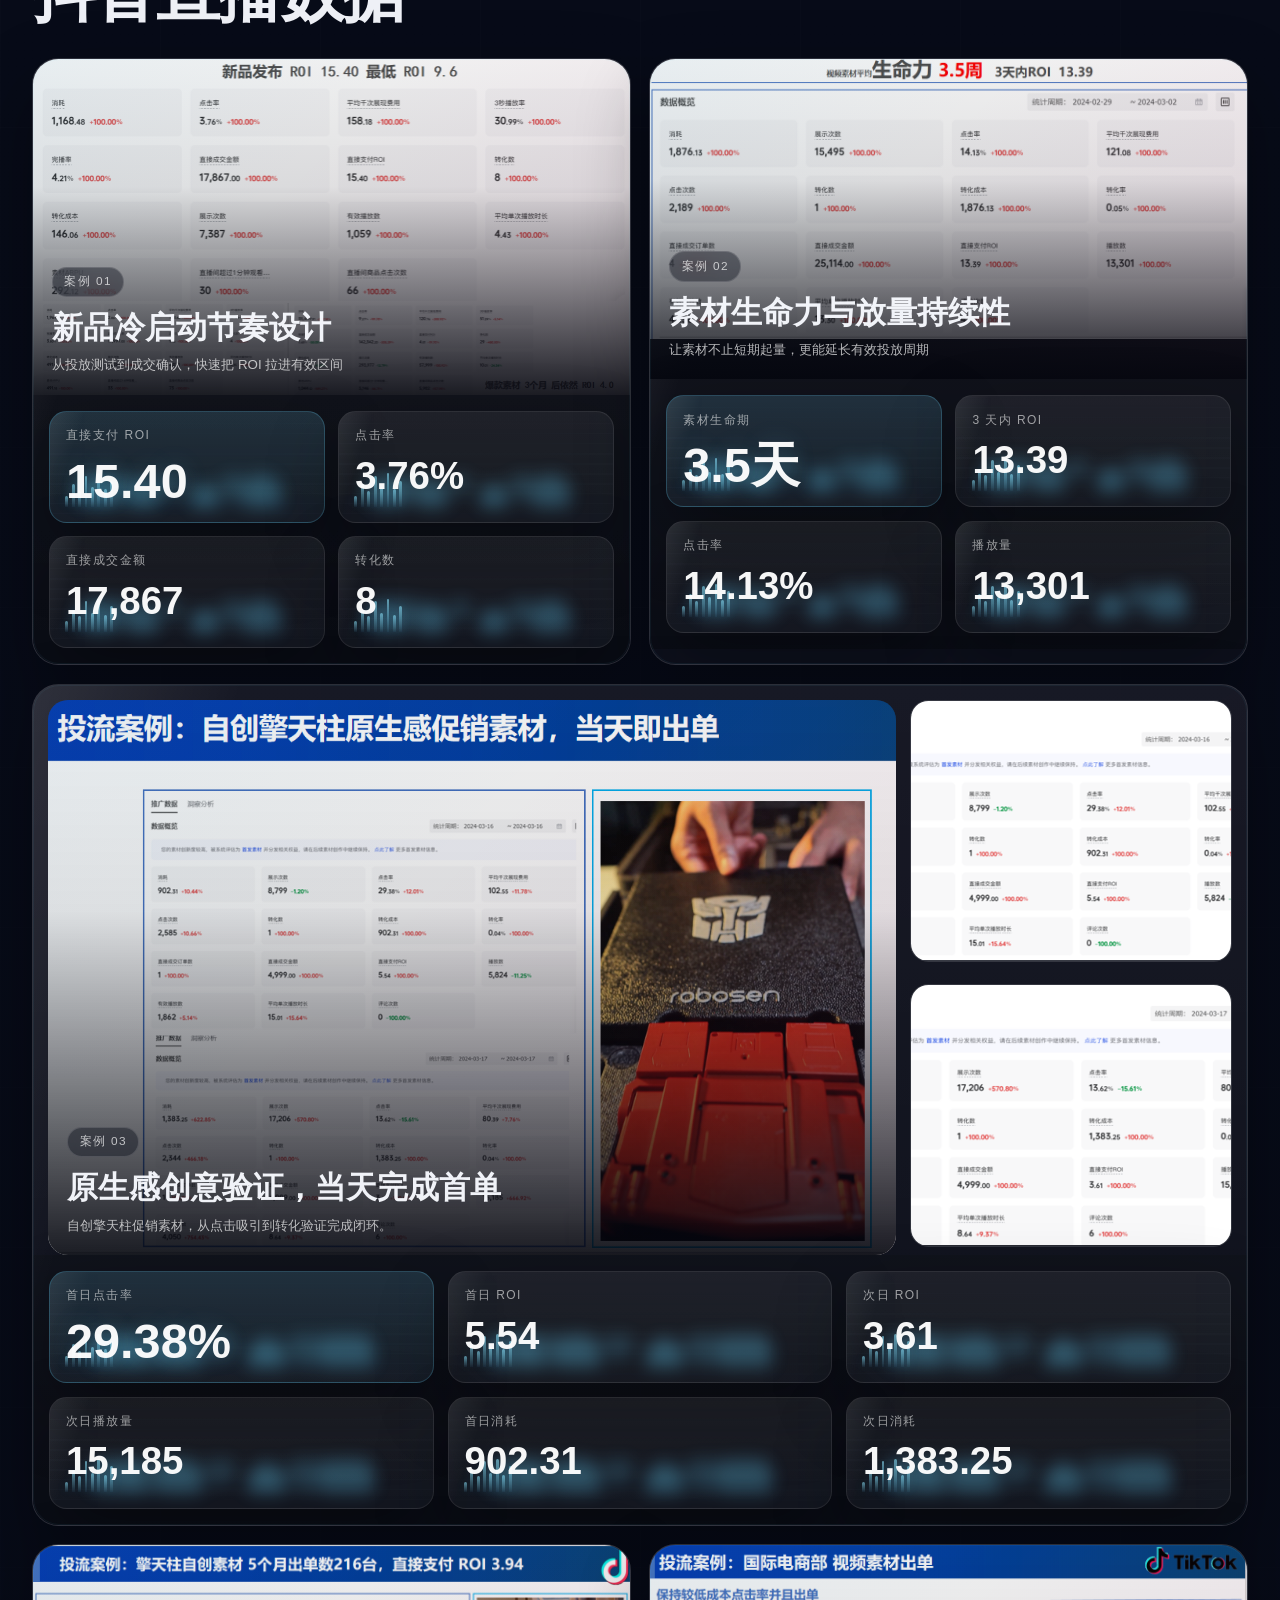
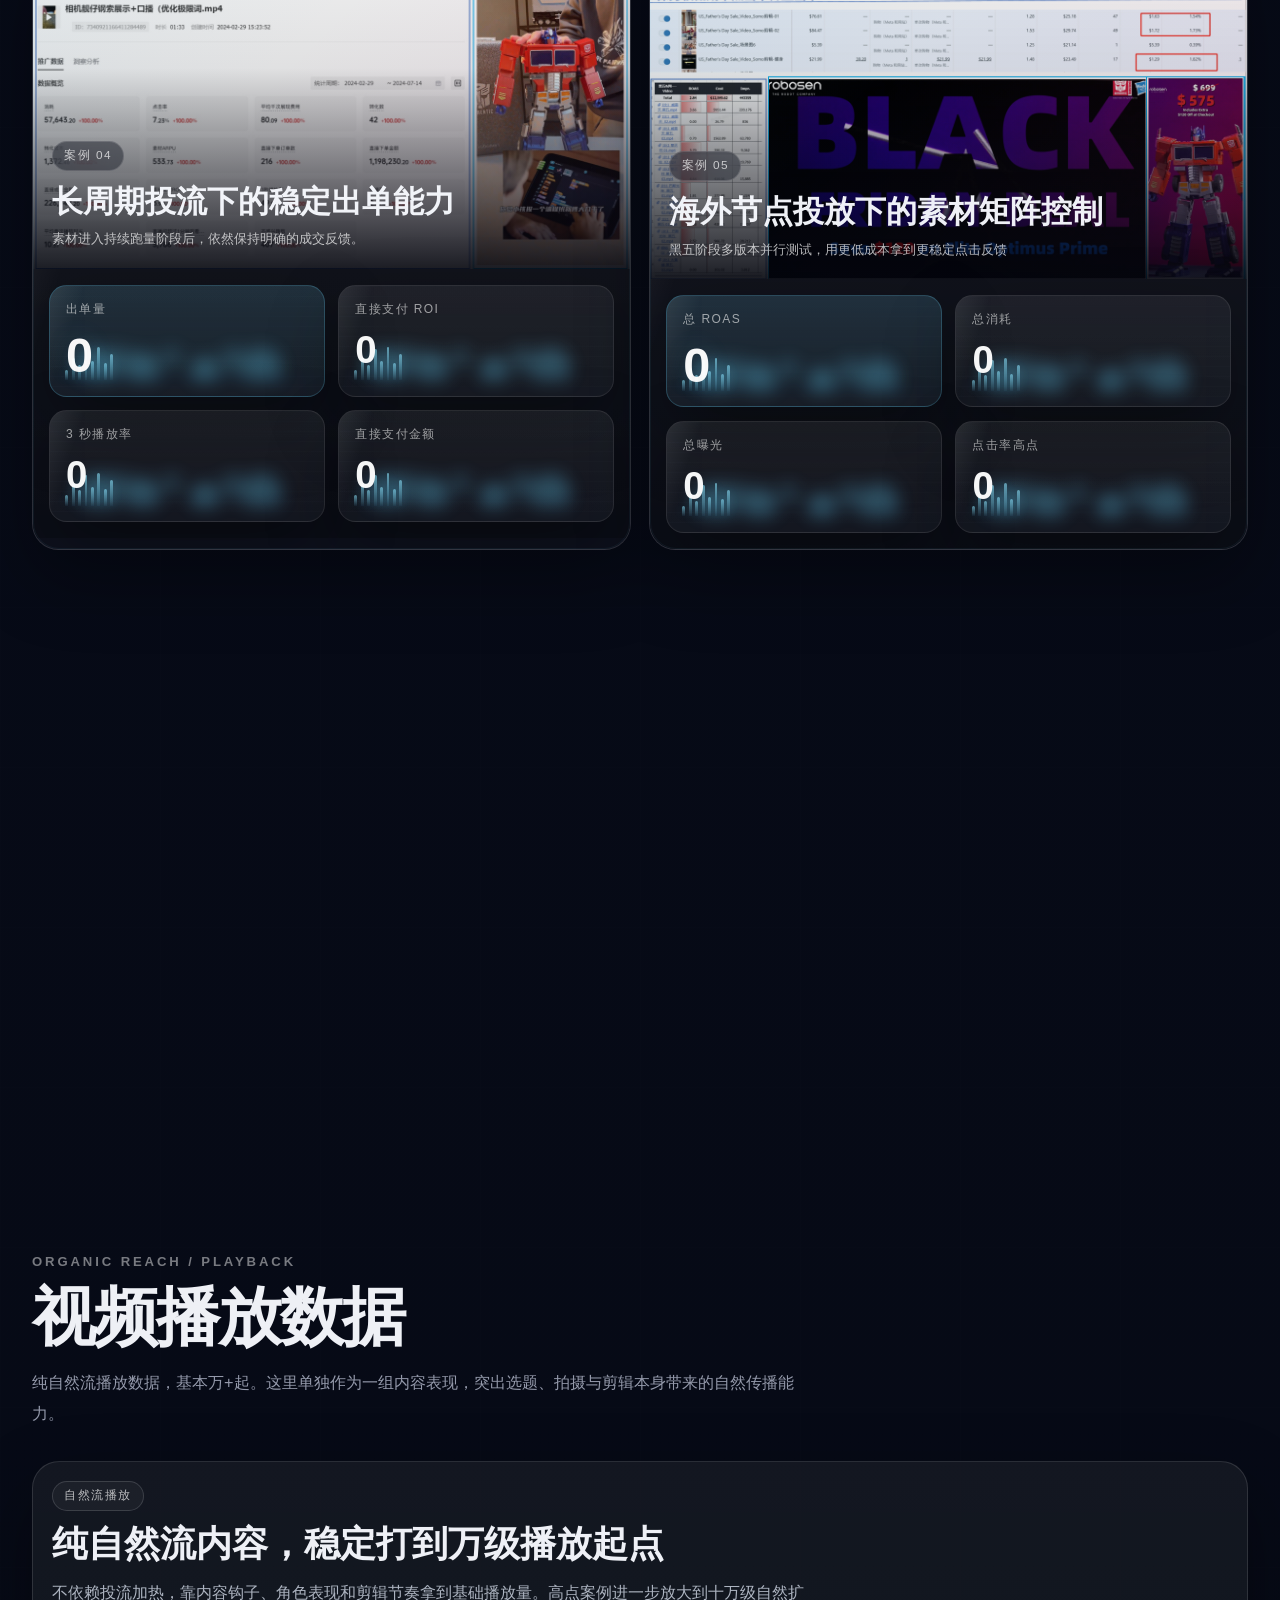
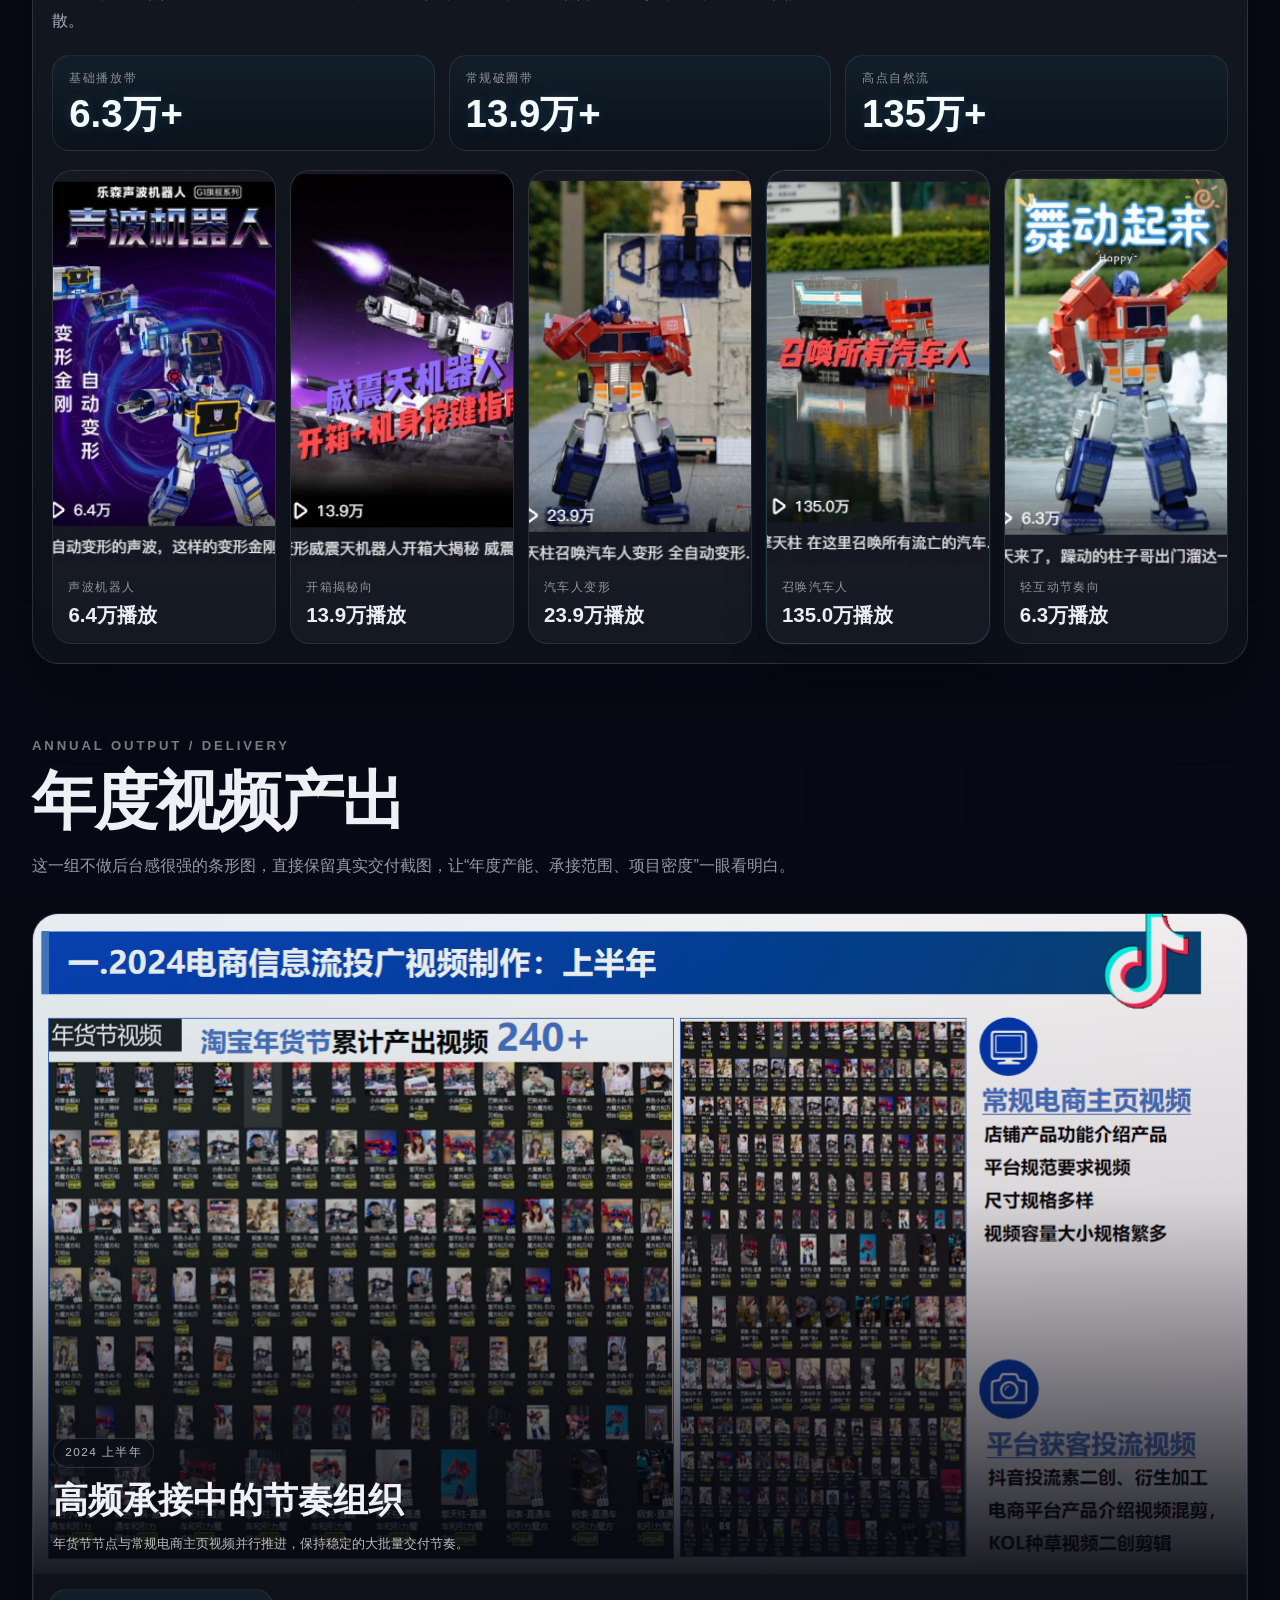
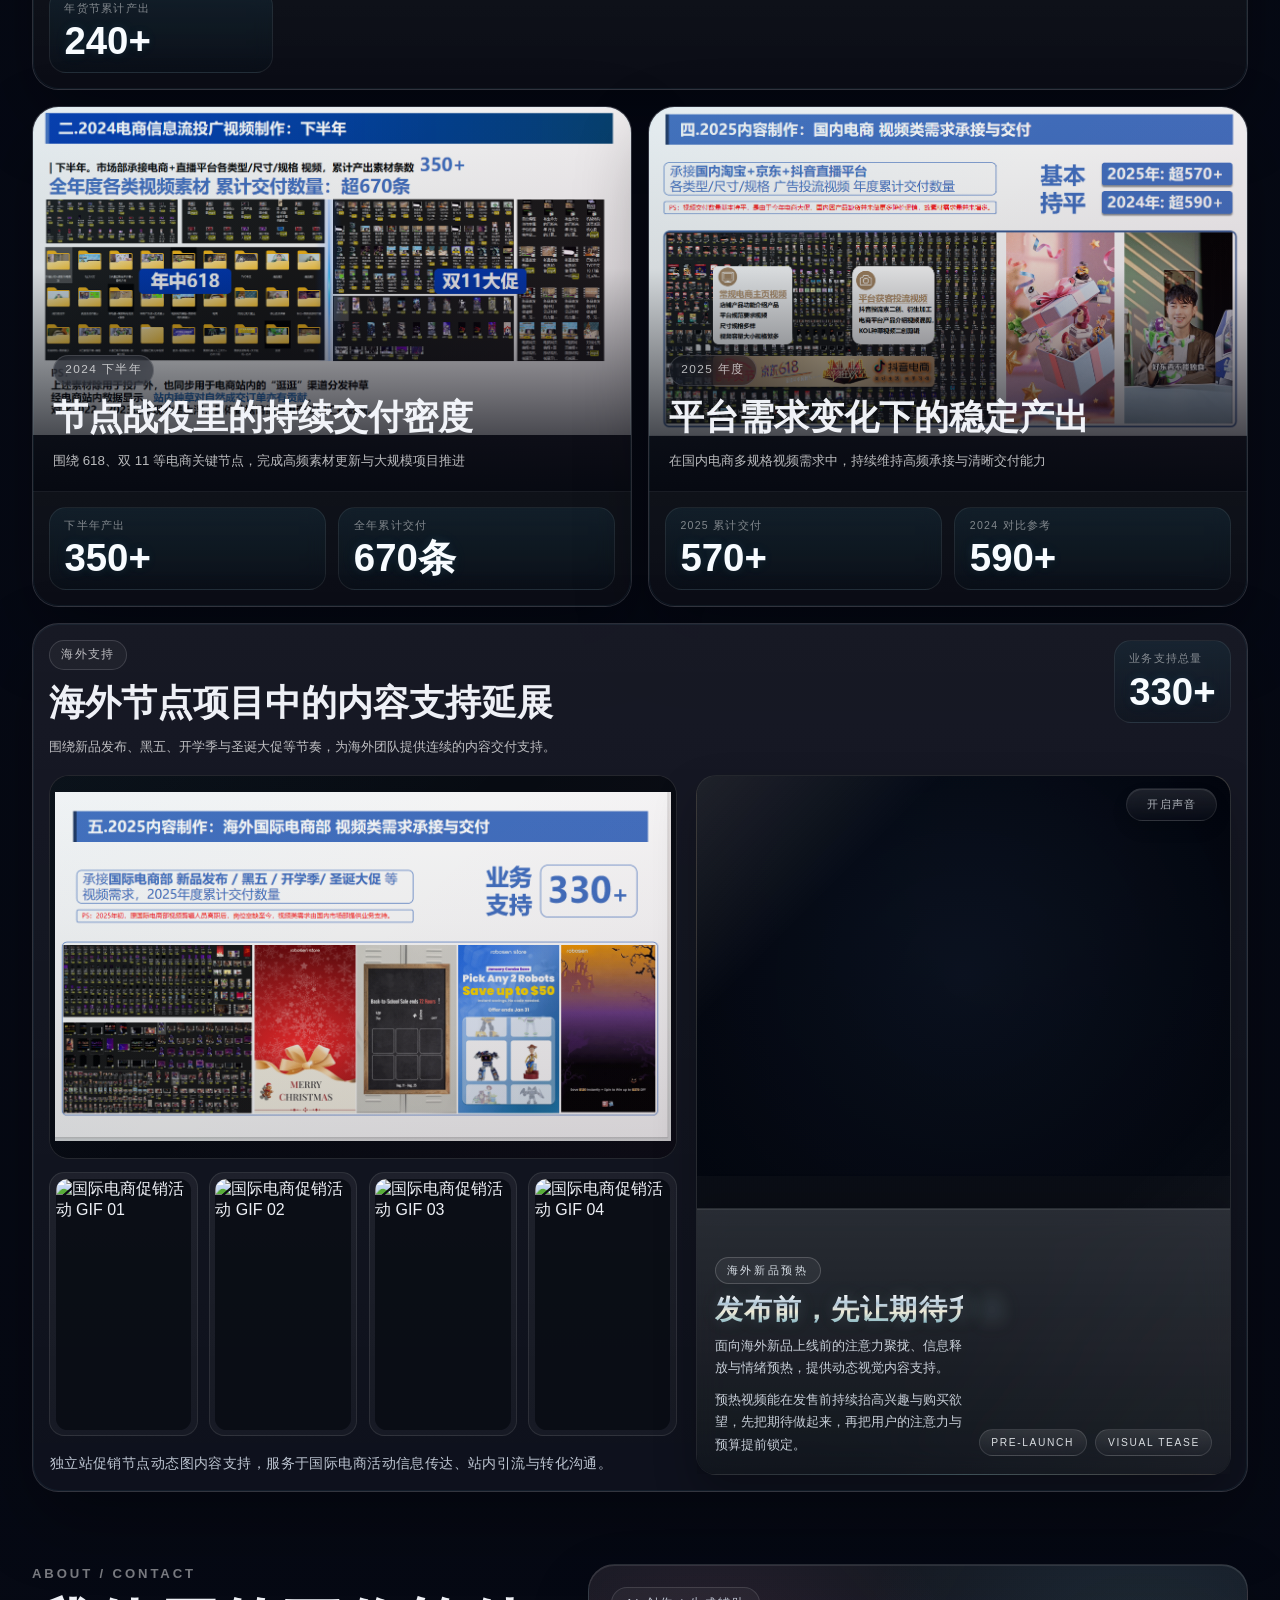
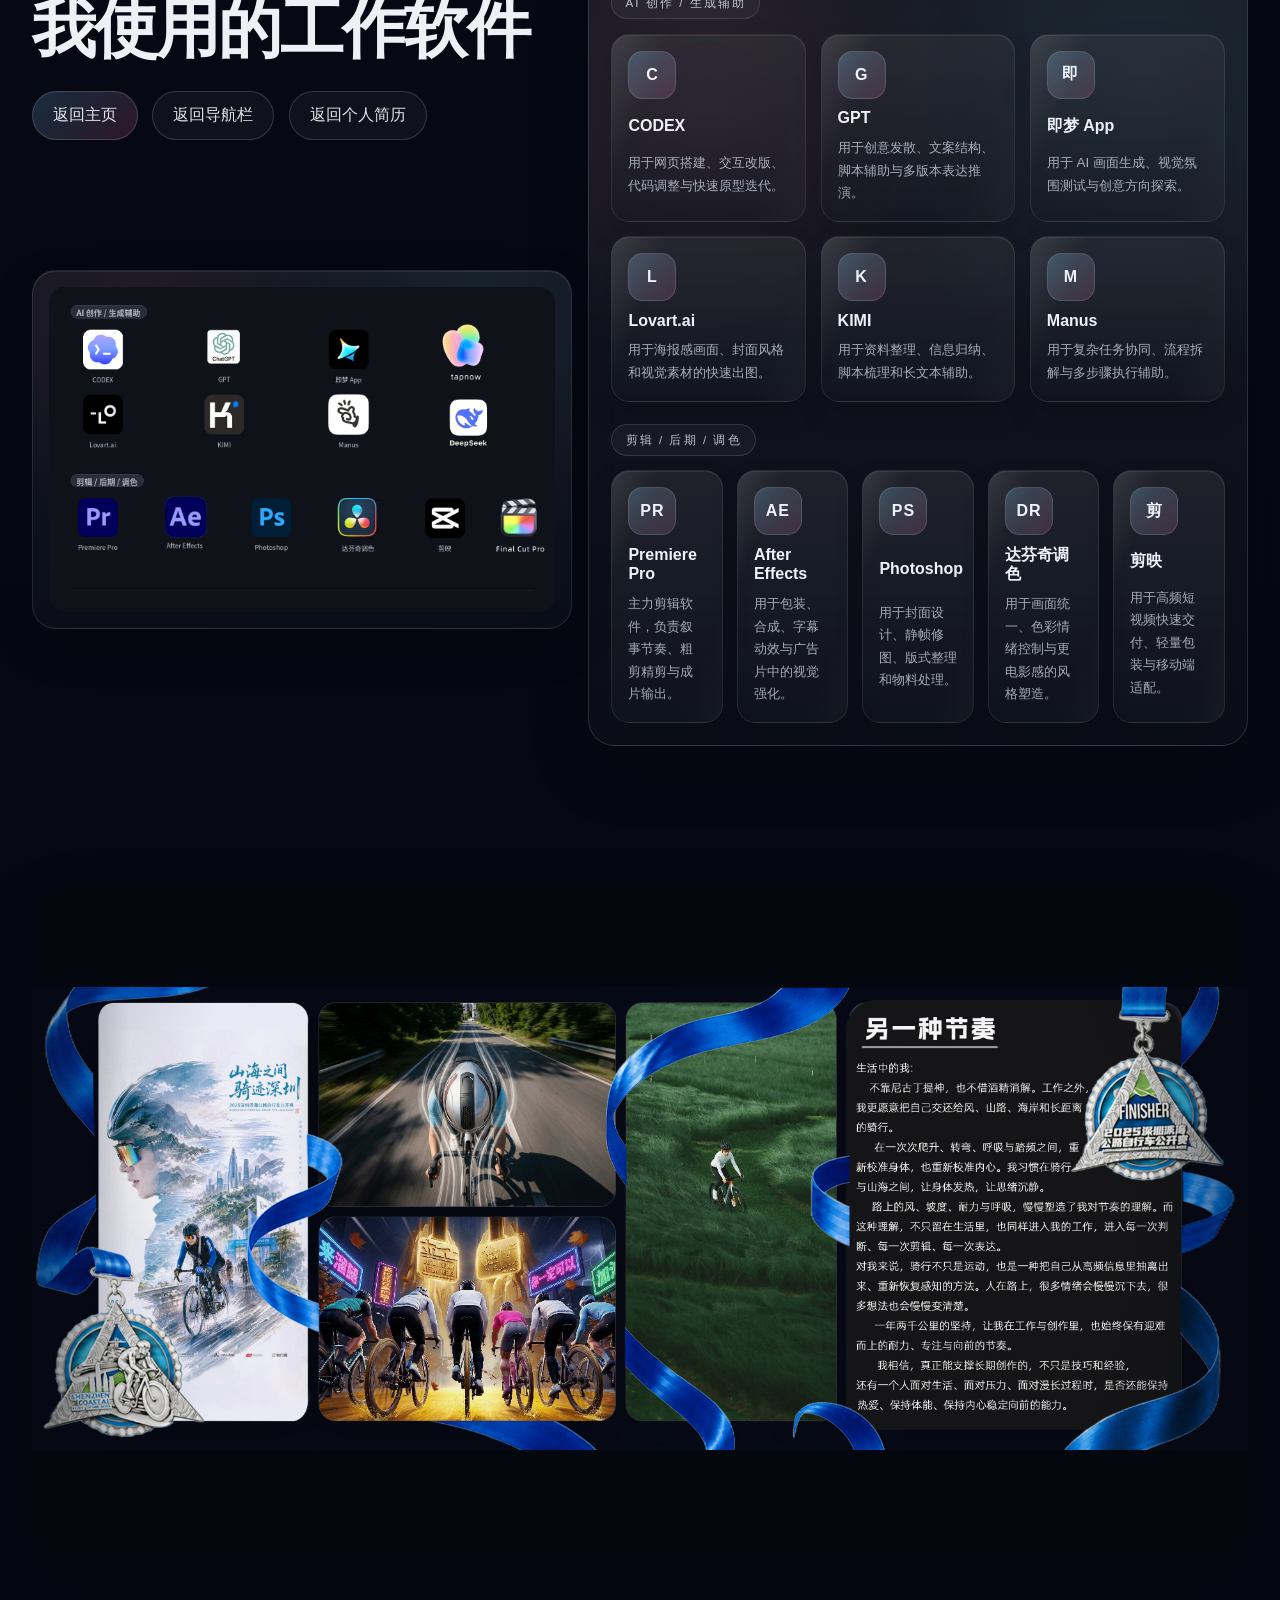
==== commit 629688bd: "Refine closing video section copy animation" ====
--- a/video-homepage-preview.html
+++ b/video-homepage-preview.html
@@ -265,7 +265,8 @@
                     我习惯快速进入状态，也乐于持续学习新工具、新流程和新的内容表达方式。无论是品牌营销、社媒内容、直播转化，还是 AI 参与下的新型内容生产，我都希望自己不是被动跟随变化的人，而是能够主动理解变化、使用变化、创造变化的人。
                   </p>
                   <p>
-                    工作之外，喜欢骑行、爬山和接近自然，让身体和注意力都保持在线。对我来说，持续创作、持续学习、持续前进，不是阶段性的热情，而是一种稳定的生活方式。未来也希望和有意思的人一起，把有意思的事做成，把值得长期投入的事真正做出结果。
+                    文字只是我的一面，面聊也许更能看见完整的我。<br /><br />
+                    如果有机会，希望能面对面聊一聊，把经历、想法和做事方式讲得更完整些。
                   </p>
                 </div>
               </div>
@@ -1037,6 +1038,33 @@
             </figure>
           </div>
         </section>
+
+        <section class="section-block velorah-section">
+          <video
+            class="velorah-video"
+            src="https://d8j0ntlcm91z4.cloudfront.net/user_38xzZboKViGWJOttwIXH07lWA1P/hf_20260314_131748_f2ca2a28-fed7-44c8-b9a9-bd9acdd5ec31.mp4"
+            autoplay
+            muted
+            loop
+            playsinline
+            preload="auto"
+          ></video>
+
+          <div class="velorah-shell">
+            <div class="velorah-hero">
+              <div class="velorah-hero-inner">
+                <h2
+                  class="velorah-title velorah-title--cn velorah-fade-rise velorah-typing-line"
+                  data-typing-text="文字只是我的一面，面聊也许更能看见完整的我"
+                ></h2>
+                <p
+                  class="velorah-copy velorah-copy--cn velorah-fade-rise-delay velorah-typing-line velorah-typing-line--sub"
+                  data-typing-text="如果有机会，希望能面对面聊一聊，把经历、想法和做事方式讲得更完整些"
+                ></p>
+              </div>
+            </div>
+          </div>
+        </section>
       </div>
     </main>
 
@@ -1079,6 +1107,7 @@
       const resumeLightboxBackdrop = document.querySelector("#resumeLightboxBackdrop");
       const overseasLaunchVideo = document.querySelector("#overseasLaunchVideo");
       const overseasLaunchSoundToggle = document.querySelector("#overseasLaunchSoundToggle");
+      const velorahTypingLines = document.querySelectorAll(".velorah-typing-line");
       const screens = [heroScreen, secondScreen, thirdScreen, fourthScreen];
       const revealAt = 24;
 
@@ -1092,6 +1121,7 @@
       let thirdCompleted = false;
       let heroLoaderDismissed = false;
       let heroSequencePrefetched = false;
+      let velorahTypingStarted = false;
       const heroLoaderStartedAt = performance.now();
       const heroLoaderMinimumVisible = 1200;
 
@@ -1825,6 +1855,55 @@
         return rect.top < viewportHeight * 0.92 && rect.bottom > viewportHeight * 0.08;
       }
 
+      function startVelorahTypingLoop() {
+        if (velorahTypingStarted || !velorahTypingLines.length) return;
+        velorahTypingStarted = true;
+
+        const wait = (ms) =>
+          new Promise((resolve) => {
+            window.setTimeout(resolve, ms);
+          });
+
+        const typeLine = (line, speed) =>
+          new Promise((resolve) => {
+            const content = line.dataset.typingText || "";
+            let index = 0;
+            line.textContent = "";
+            line.classList.add("is-typing");
+
+            const timer = window.setInterval(() => {
+              line.textContent += content.charAt(index);
+              index += 1;
+
+              if (index >= content.length) {
+                window.clearInterval(timer);
+                line.classList.remove("is-typing");
+                resolve();
+              }
+            }, speed);
+          });
+
+        const loop = async () => {
+          while (true) {
+            velorahTypingLines.forEach((line) => {
+              line.textContent = "";
+              line.classList.remove("is-typing");
+            });
+
+            await typeLine(velorahTypingLines[0], 88);
+            await wait(420);
+
+            if (velorahTypingLines[1]) {
+              await typeLine(velorahTypingLines[1], 46);
+            }
+
+            await wait(5000);
+          }
+        };
+
+        void loop();
+      }
+
       const countUpObserver = new IntersectionObserver(
         (entries) => {
           entries.forEach((entry) => {
@@ -1844,6 +1923,21 @@
           countUpObserver.observe(item);
         }
       });
+
+      if (velorahTypingLines.length) {
+        const velorahTypingObserver = new IntersectionObserver(
+          (entries) => {
+            entries.forEach((entry) => {
+              if (!entry.isIntersecting) return;
+              startVelorahTypingLoop();
+              velorahTypingObserver.disconnect();
+            });
+          },
+          { threshold: 0.28 }
+        );
+
+        velorahTypingObserver.observe(velorahTypingLines[0]);
+      }
 
       overseasLaunchSoundToggle?.addEventListener("click", (event) => {
         event.preventDefault();
--- a/video-homepage-preview.css
+++ b/video-homepage-preview.css
@@ -3148,6 +3148,180 @@
   object-position: center center;
 }
 
+.velorah-section {
+  position: relative;
+  min-height: 100vh;
+  padding: 0;
+  overflow: hidden;
+  background: hsl(201 100% 13%);
+}
+
+.velorah-video {
+  position: absolute;
+  inset: 0;
+  z-index: 0;
+  width: 100%;
+  height: 100%;
+  object-fit: cover;
+  object-position: 70% center;
+}
+
+.velorah-shell {
+  position: relative;
+  z-index: 1;
+  min-height: 100vh;
+  display: flex;
+  flex-direction: column;
+}
+
+.liquid-glass {
+  position: relative;
+  overflow: hidden;
+  border: none;
+  background: rgba(255, 255, 255, 0.01);
+  background-blend-mode: luminosity;
+  backdrop-filter: blur(4px);
+  -webkit-backdrop-filter: blur(4px);
+  box-shadow: inset 0 1px 1px rgba(255, 255, 255, 0.1);
+}
+
+.liquid-glass::before {
+  content: "";
+  position: absolute;
+  inset: 0;
+  border-radius: inherit;
+  padding: 1.4px;
+  background: linear-gradient(
+    180deg,
+    rgba(255, 255, 255, 0.45) 0%,
+    rgba(255, 255, 255, 0.15) 20%,
+    rgba(255, 255, 255, 0) 40%,
+    rgba(255, 255, 255, 0) 60%,
+    rgba(255, 255, 255, 0.15) 80%,
+    rgba(255, 255, 255, 0.45) 100%
+  );
+  -webkit-mask: linear-gradient(#fff 0 0) content-box, linear-gradient(#fff 0 0);
+  -webkit-mask-composite: xor;
+  mask-composite: exclude;
+  pointer-events: none;
+}
+
+.velorah-hero {
+  position: relative;
+  z-index: 1;
+  flex: 1;
+  display: flex;
+  align-items: center;
+  justify-content: center;
+  padding: 2rem 1.5rem 9rem;
+  text-align: center;
+}
+
+.velorah-hero-inner {
+  width: min(100%, 76rem);
+  margin: 0 auto;
+  padding: 0 2.4rem;
+  transform: translate(-4.8rem, -14rem);
+  display: flex;
+  flex-direction: column;
+  align-items: center;
+}
+
+.velorah-title {
+  margin: 0;
+  color: hsl(0 0% 100%);
+  font-family: "Instrument Serif", Georgia, serif;
+  font-size: clamp(3rem, 7vw, 7.2rem);
+  font-weight: 400;
+  line-height: 0.95;
+  letter-spacing: -0.08em;
+}
+
+.velorah-copy {
+  max-width: 42rem;
+  margin: 2rem auto 0;
+  color: hsl(240 4% 66%);
+  font-size: clamp(1rem, 1.55vw, 1.125rem);
+  line-height: 1.72;
+}
+
+.velorah-title--cn {
+  max-width: fit-content;
+  white-space: nowrap;
+  font-family: var(--font-heading);
+  font-size: clamp(2.2rem, 3.5vw, 4rem);
+  font-weight: 600;
+  line-height: 1.08;
+  letter-spacing: 0.015em;
+  text-align: center;
+  margin-left: auto;
+  margin-right: auto;
+}
+
+.velorah-copy--cn {
+  max-width: fit-content;
+  margin-top: 1.55rem;
+  color: rgba(236, 241, 250, 0.88);
+  font-size: clamp(1.18rem, 1.5vw, 1.45rem);
+  line-height: 1.68;
+  letter-spacing: 0.045em;
+  text-align: center;
+  margin-left: auto;
+  margin-right: auto;
+}
+
+.velorah-typing-line {
+  min-height: 1.2em;
+}
+
+.velorah-typing-line--sub {
+  min-height: 1.75em;
+}
+
+.velorah-typing-line.is-typing::after {
+  content: "";
+  display: inline-block;
+  width: 2px;
+  height: 0.96em;
+  margin-left: 0.16rem;
+  background: currentColor;
+  vertical-align: -0.08em;
+  animation: velorahCaretBlink 1s step-end infinite;
+}
+
+@keyframes velorahCaretBlink {
+  0%,
+  100% {
+    opacity: 1;
+  }
+  50% {
+    opacity: 0;
+  }
+}
+
+@keyframes fade-rise {
+  from {
+    opacity: 0;
+    transform: translateY(24px);
+  }
+  to {
+    opacity: 1;
+    transform: translateY(0);
+  }
+}
+
+.velorah-fade-rise {
+  animation: fade-rise 0.8s ease-out both;
+}
+
+.velorah-fade-rise-delay {
+  animation: fade-rise 0.8s ease-out 0.2s both;
+}
+
+.velorah-fade-rise-delay-2 {
+  animation: fade-rise 0.8s ease-out 0.4s both;
+}
+
 .tools-panel {
   grid-column: 2;
   grid-row: 1 / span 2;
@@ -3628,6 +3802,10 @@
     grid-column: span 6;
   }
 
+  .velorah-title--cn {
+    white-space: normal;
+  }
+
 }
 
 @media (max-width: 780px) {
@@ -3775,9 +3953,26 @@
     grid-column: auto;
     min-height: 16rem;
   }
-}
-
-
-
-
-
+
+  .velorah-hero {
+    padding: 2.8rem 1.2rem 6rem;
+  }
+
+  .velorah-hero-inner {
+    padding: 0 1rem;
+    transform: translate(-1.4rem, -4.4rem);
+  }
+
+  .velorah-title--cn {
+    font-size: clamp(2rem, 9.5vw, 3rem);
+  }
+
+  .velorah-copy--cn {
+    font-size: clamp(1.04rem, 4vw, 1.24rem);
+  }
+}
+
+
+
+
+
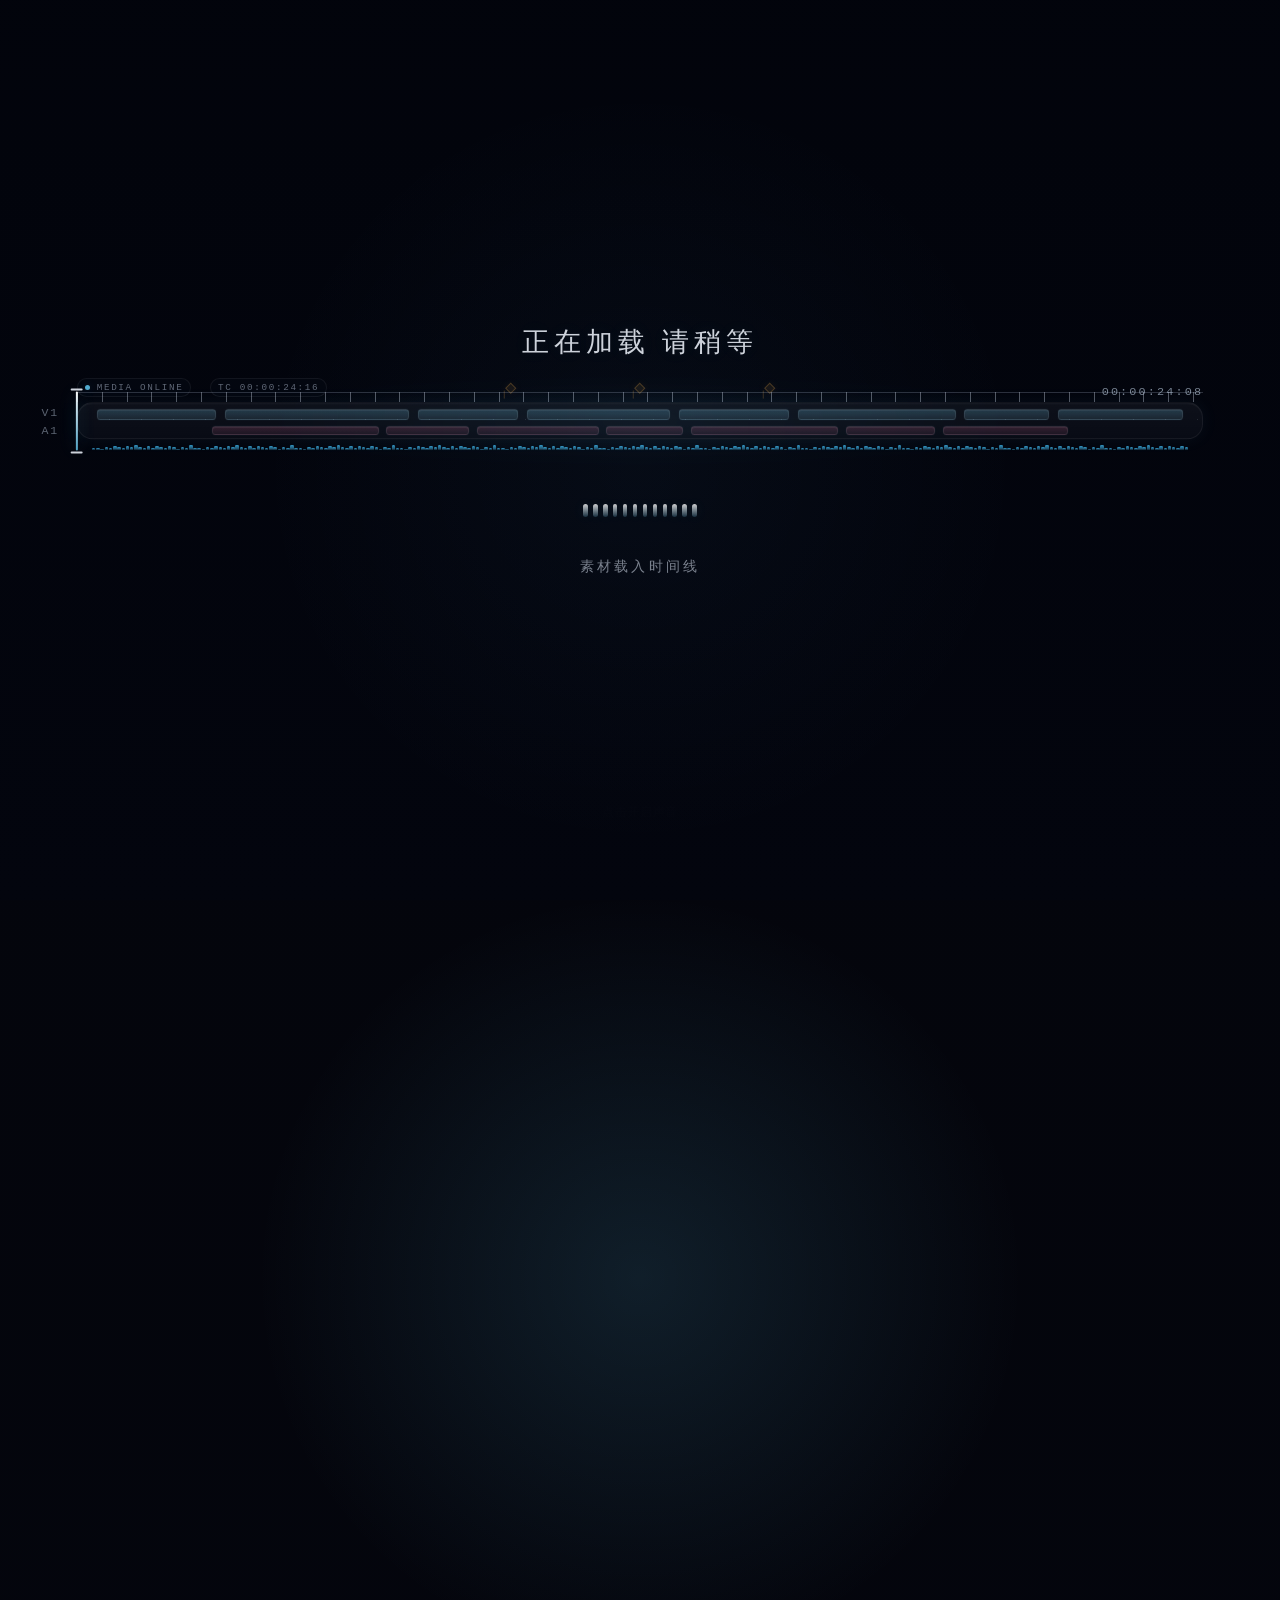
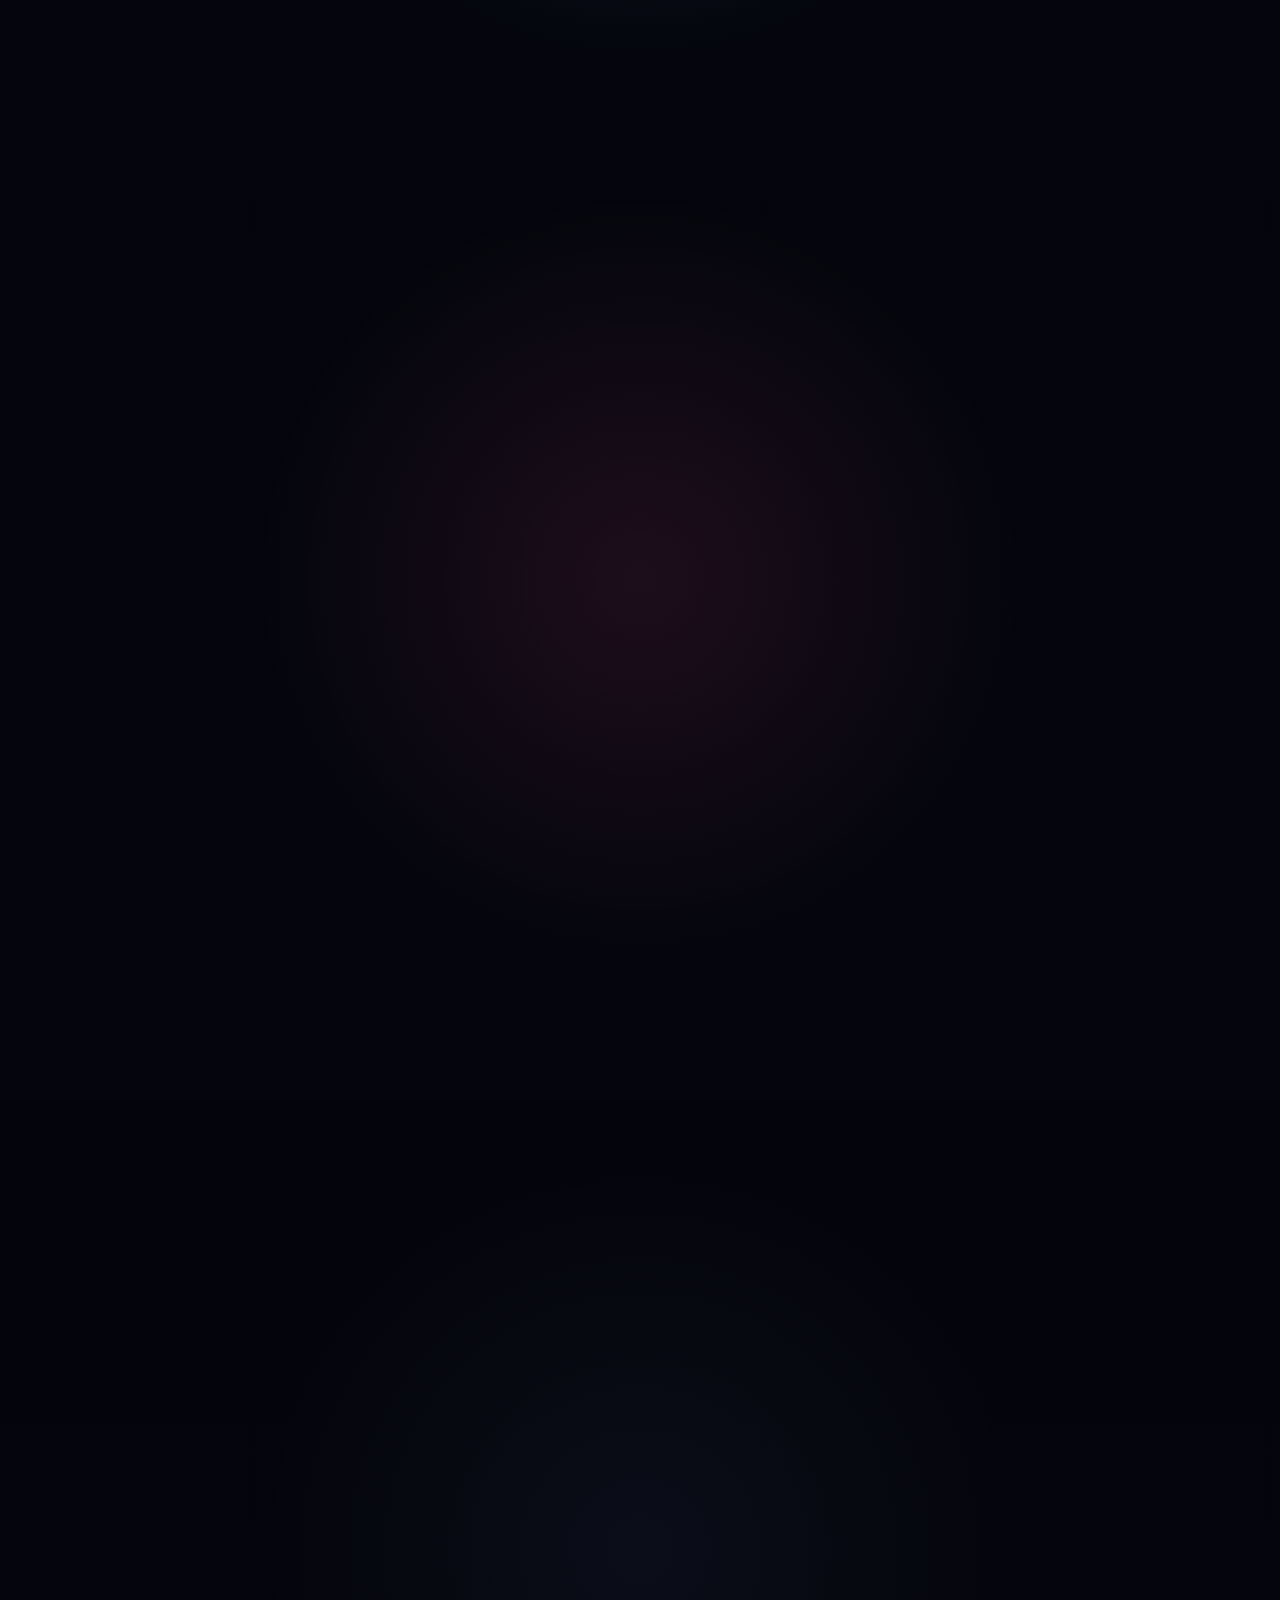
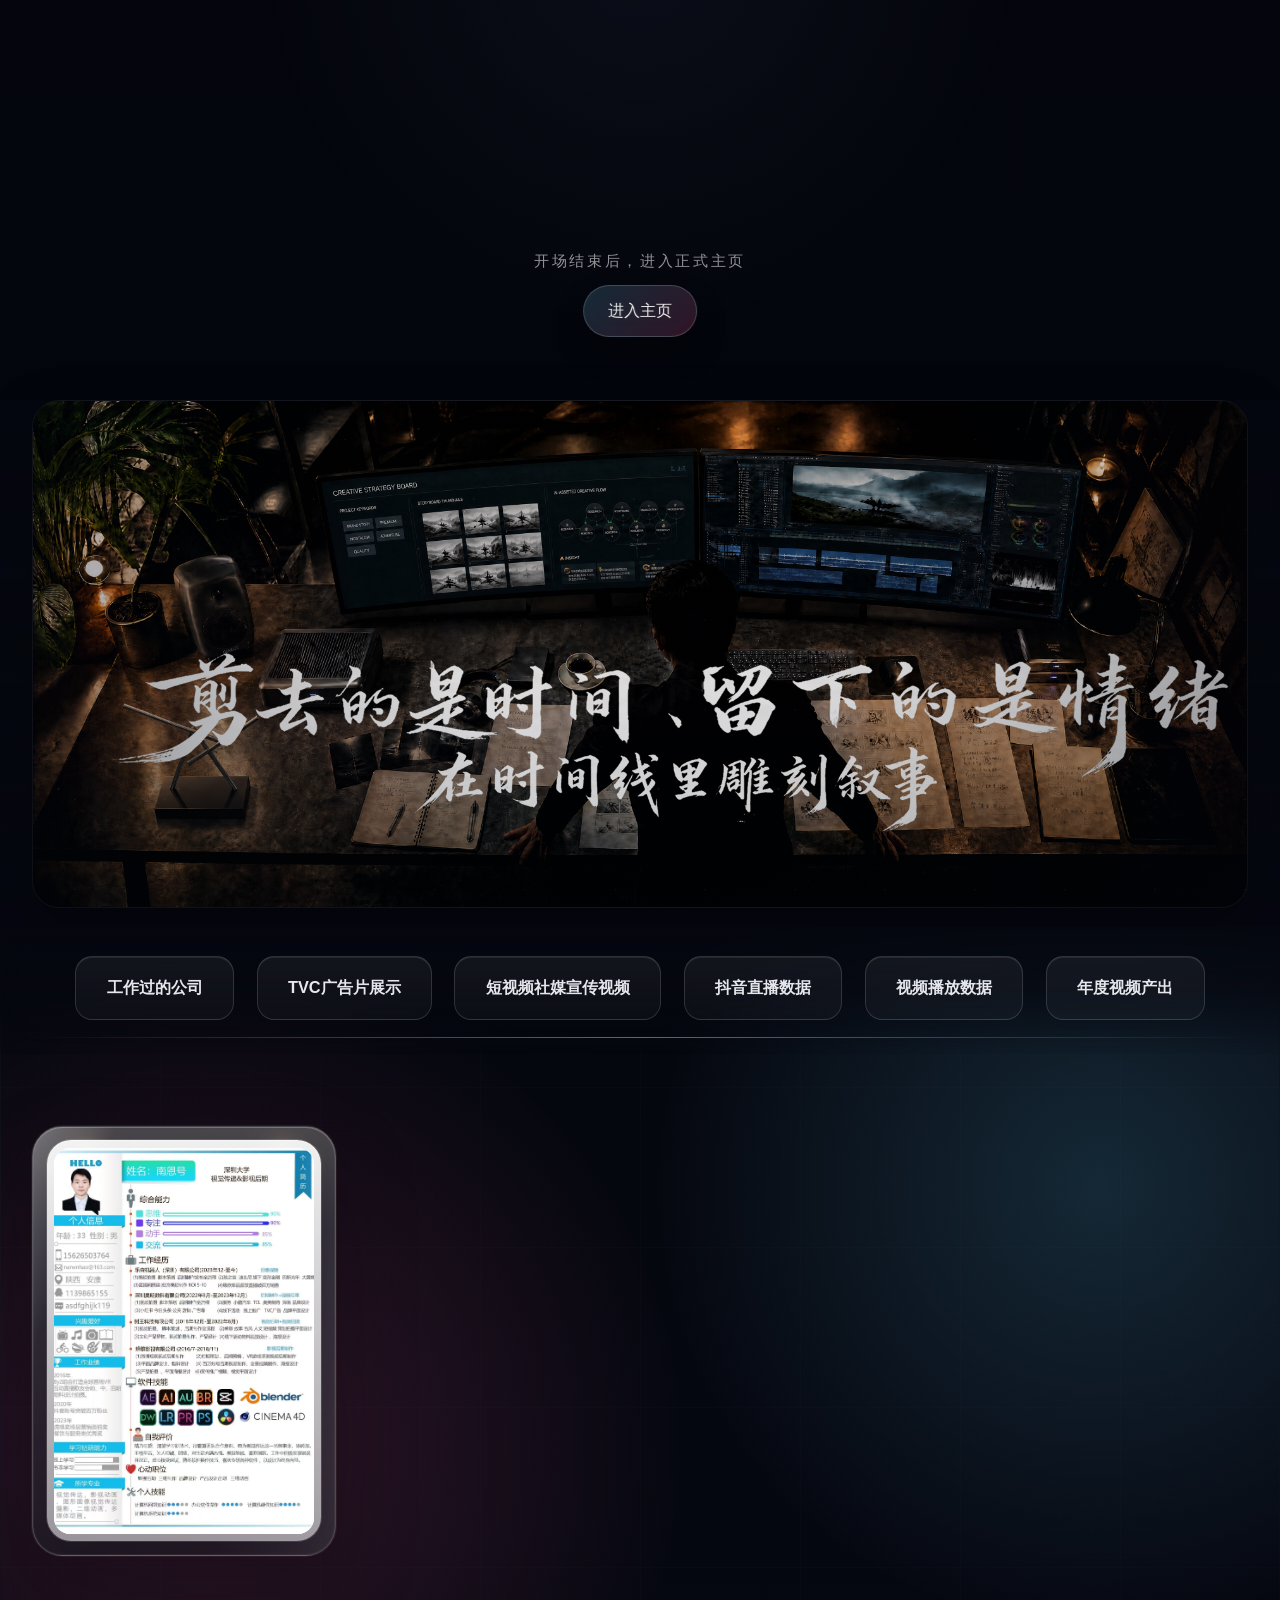
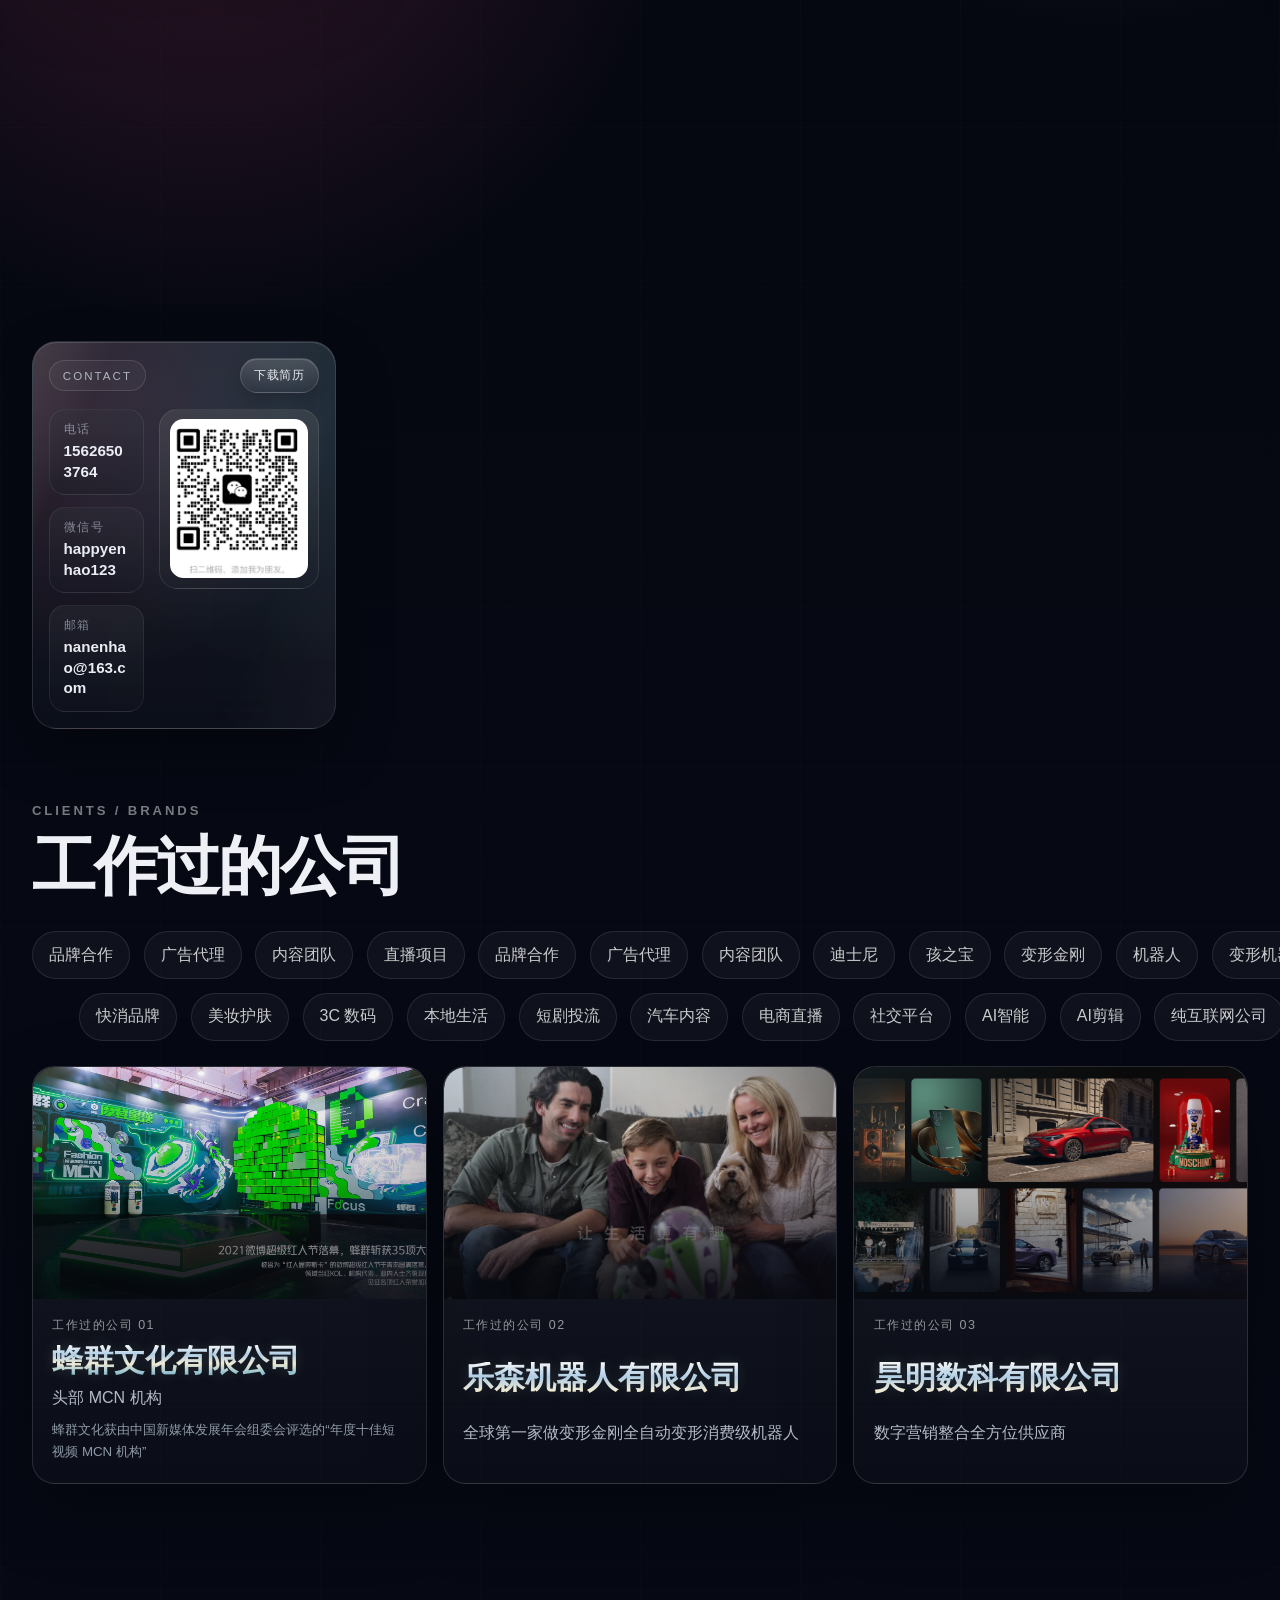
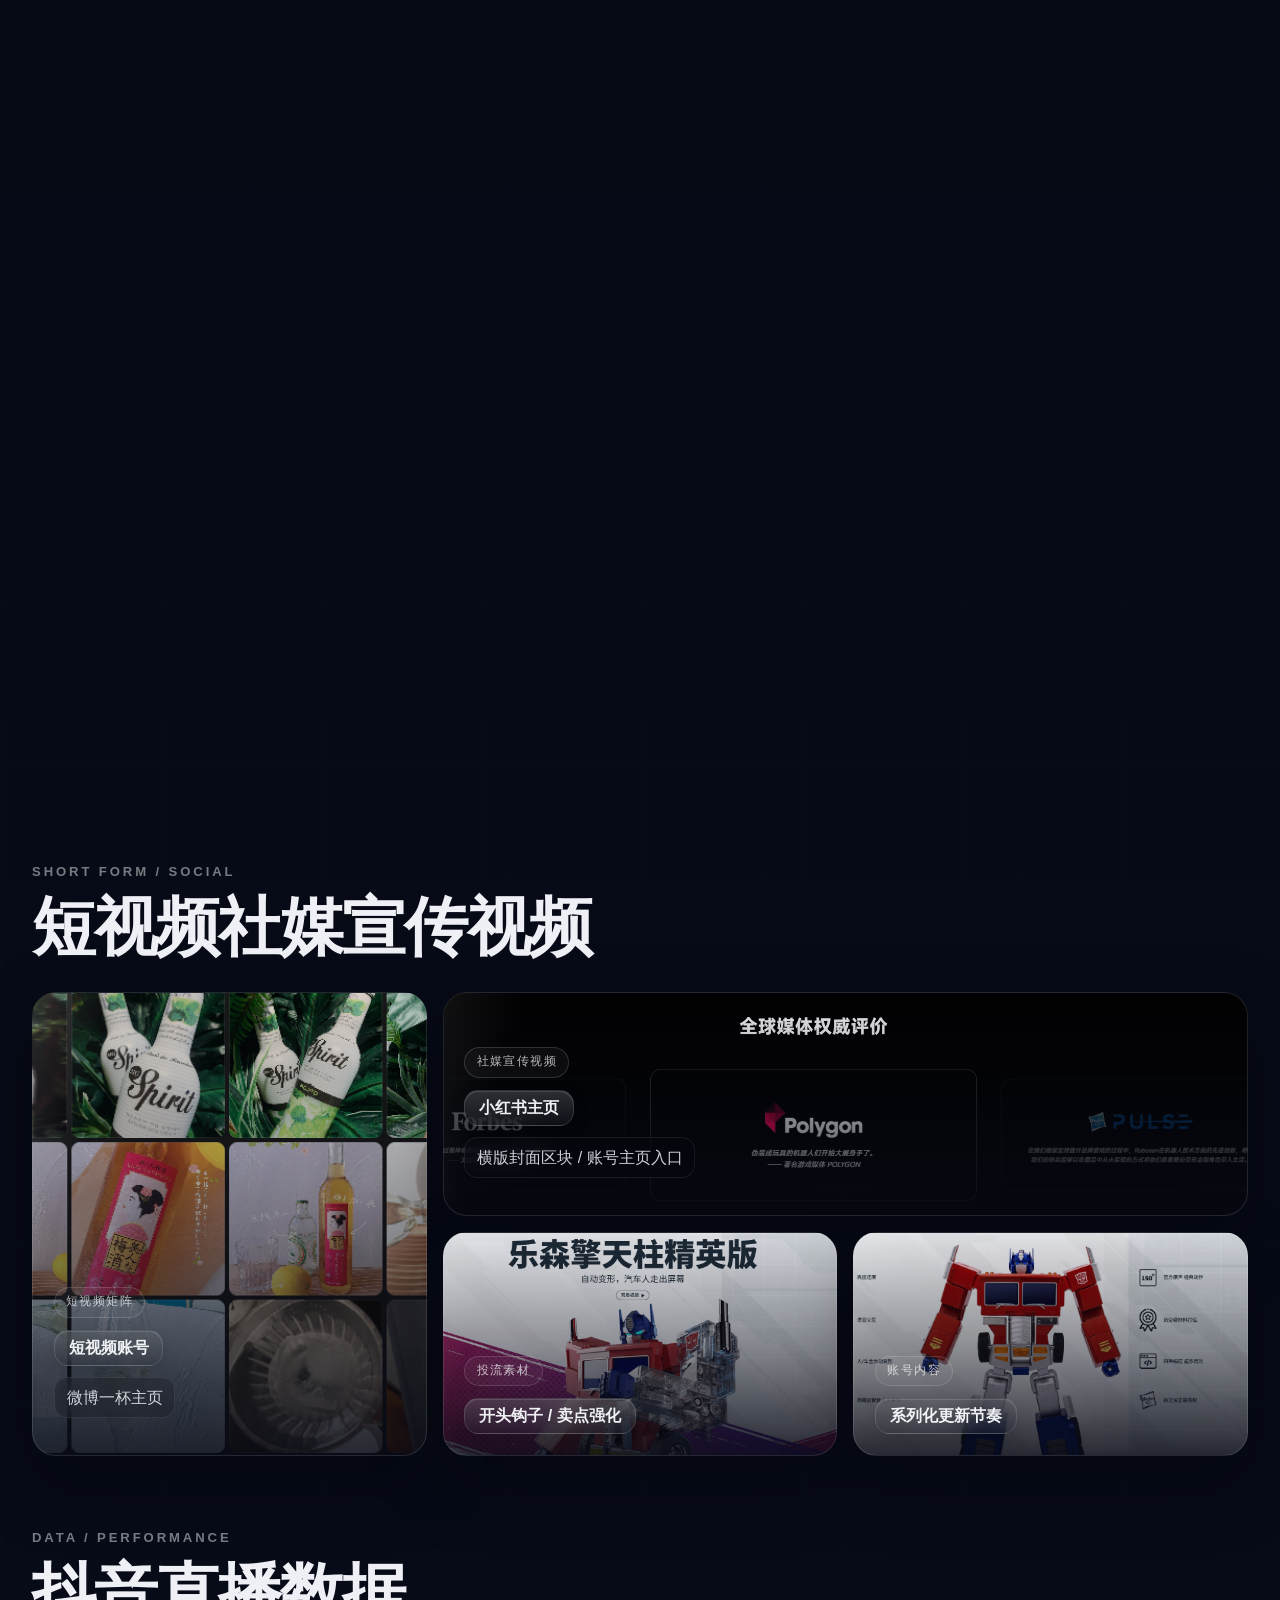
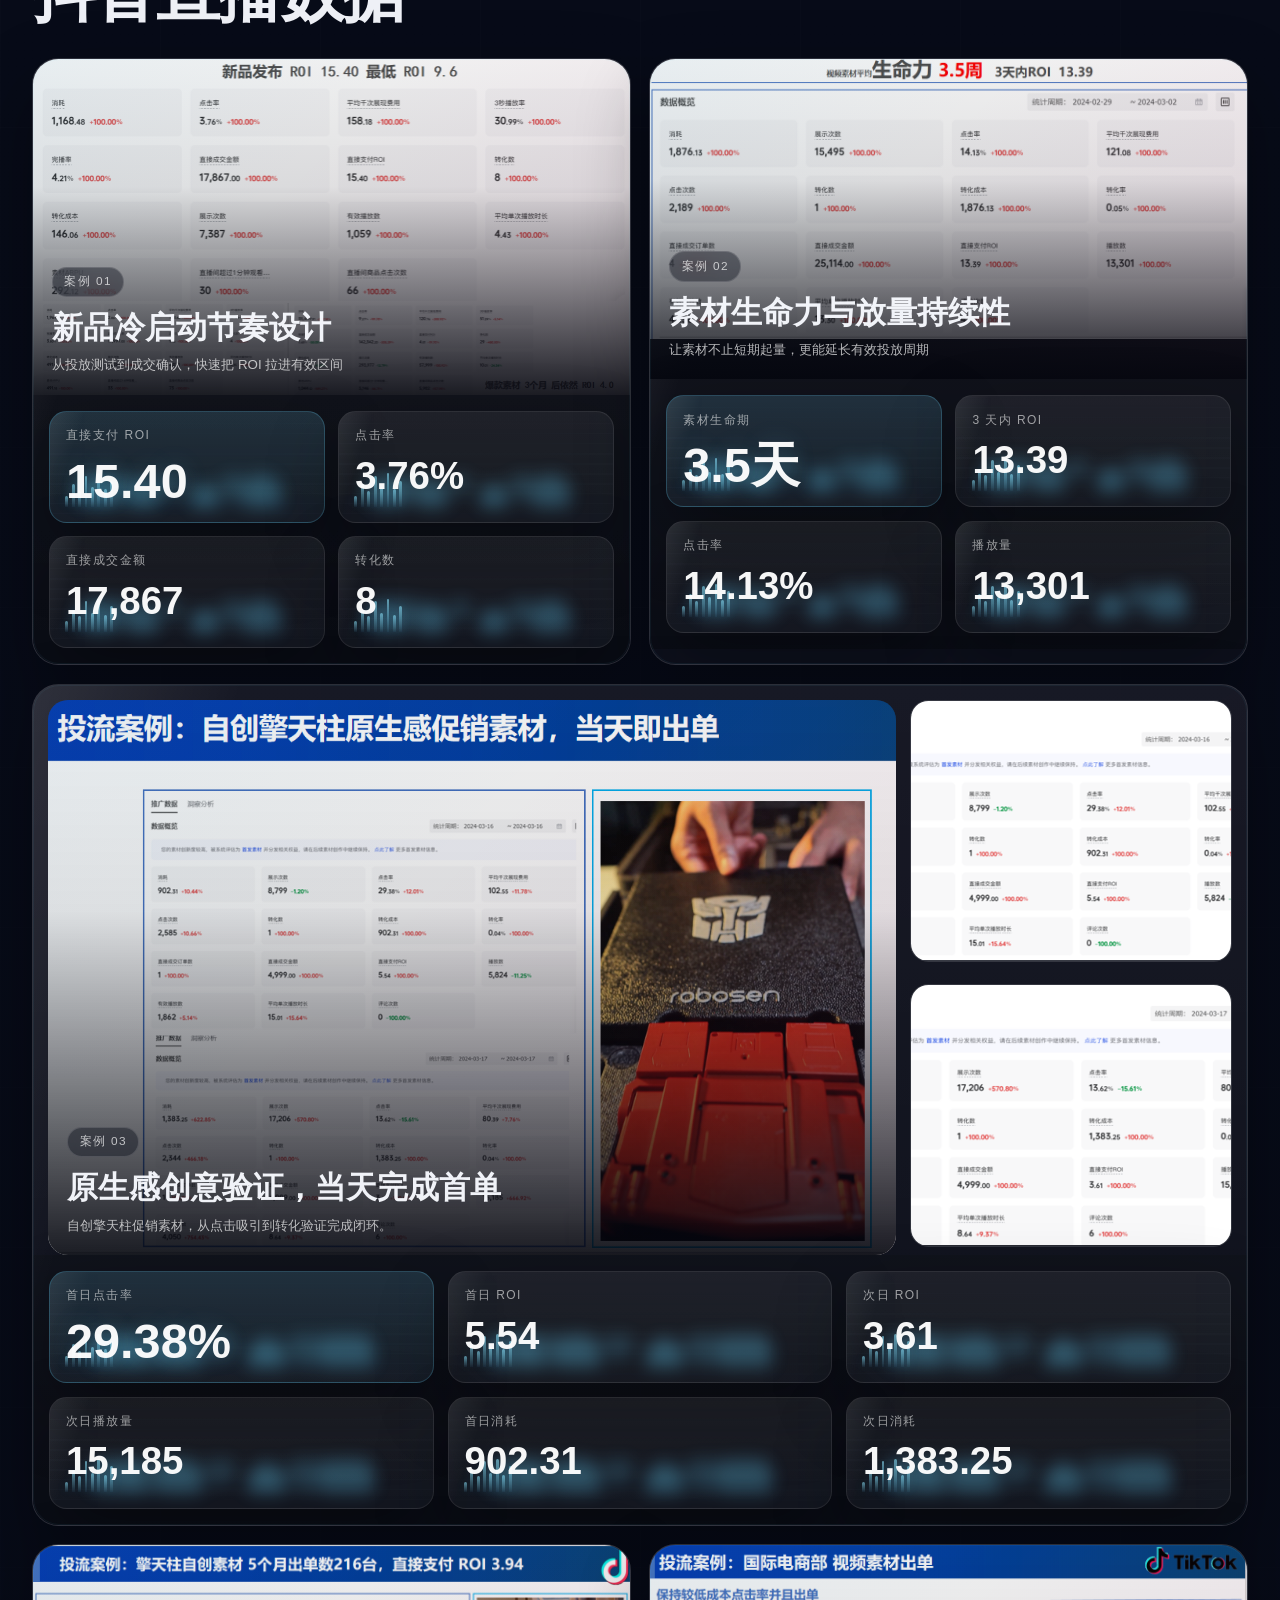
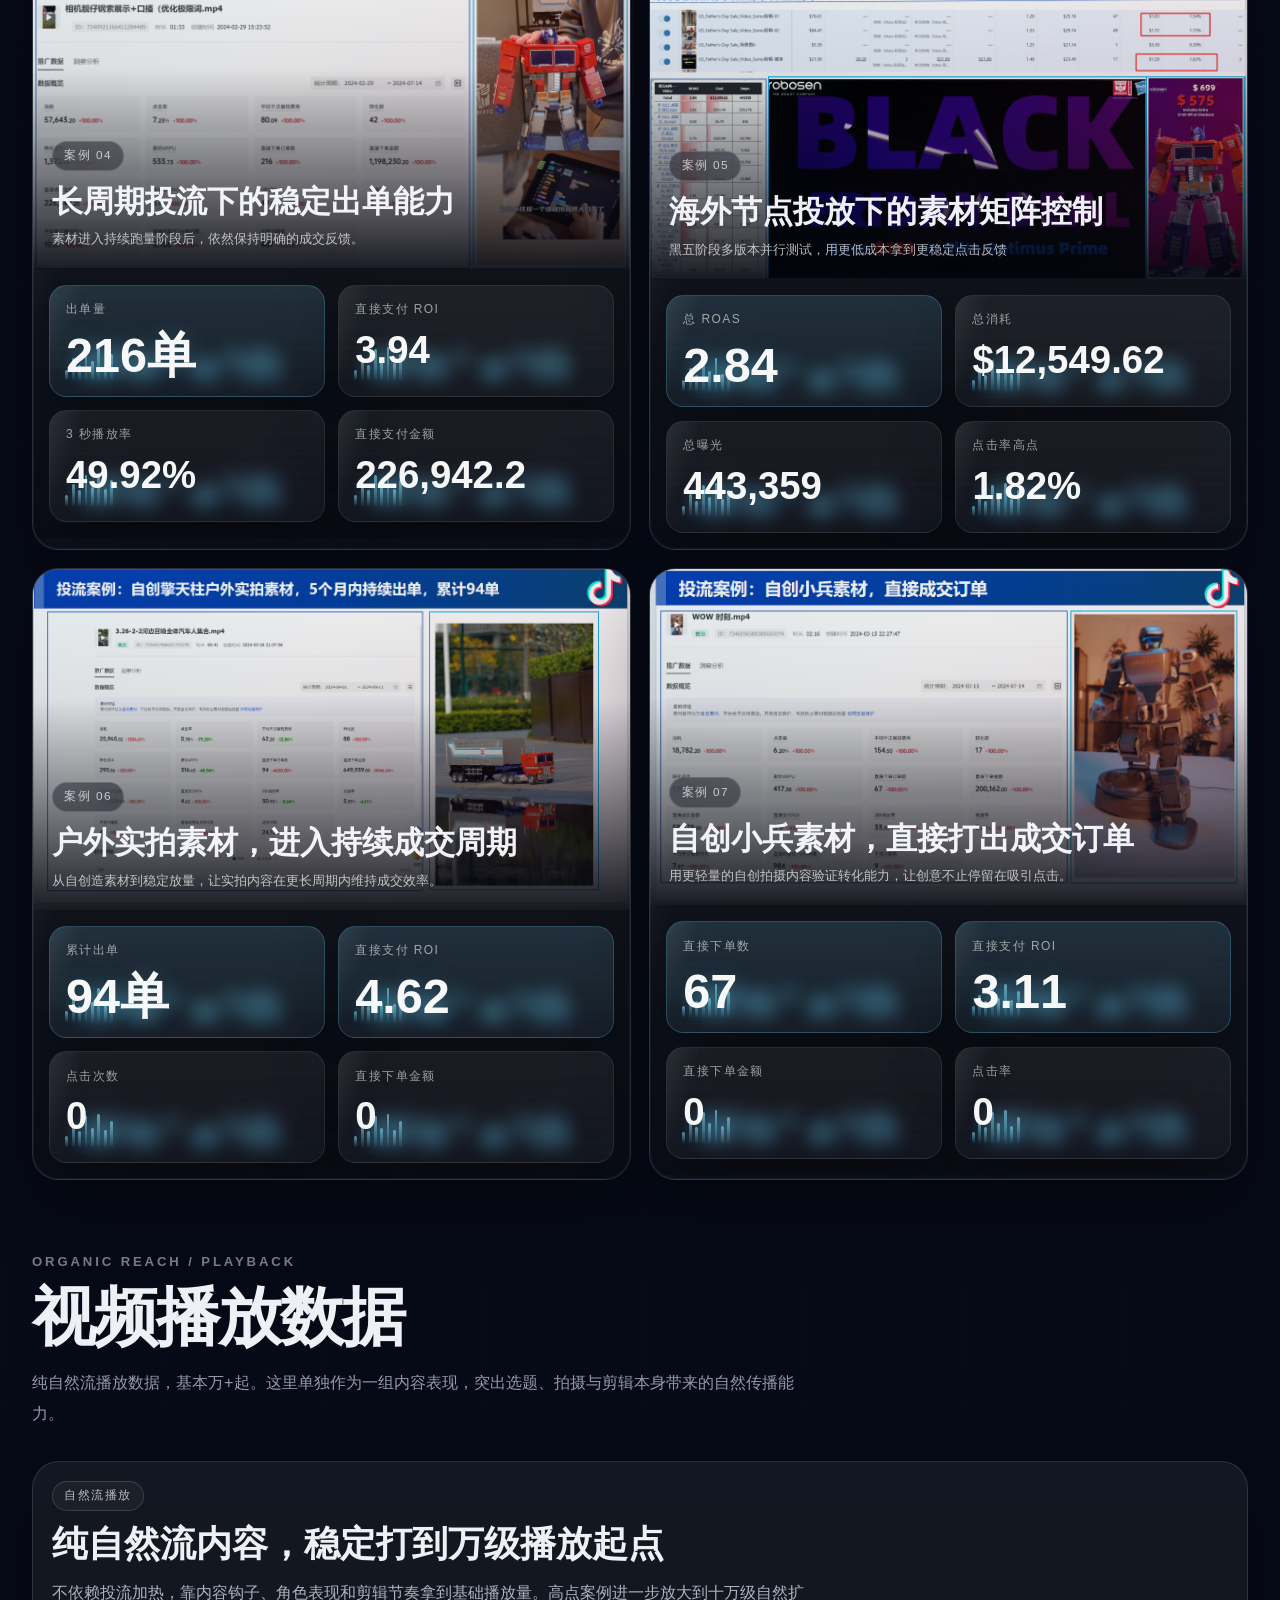
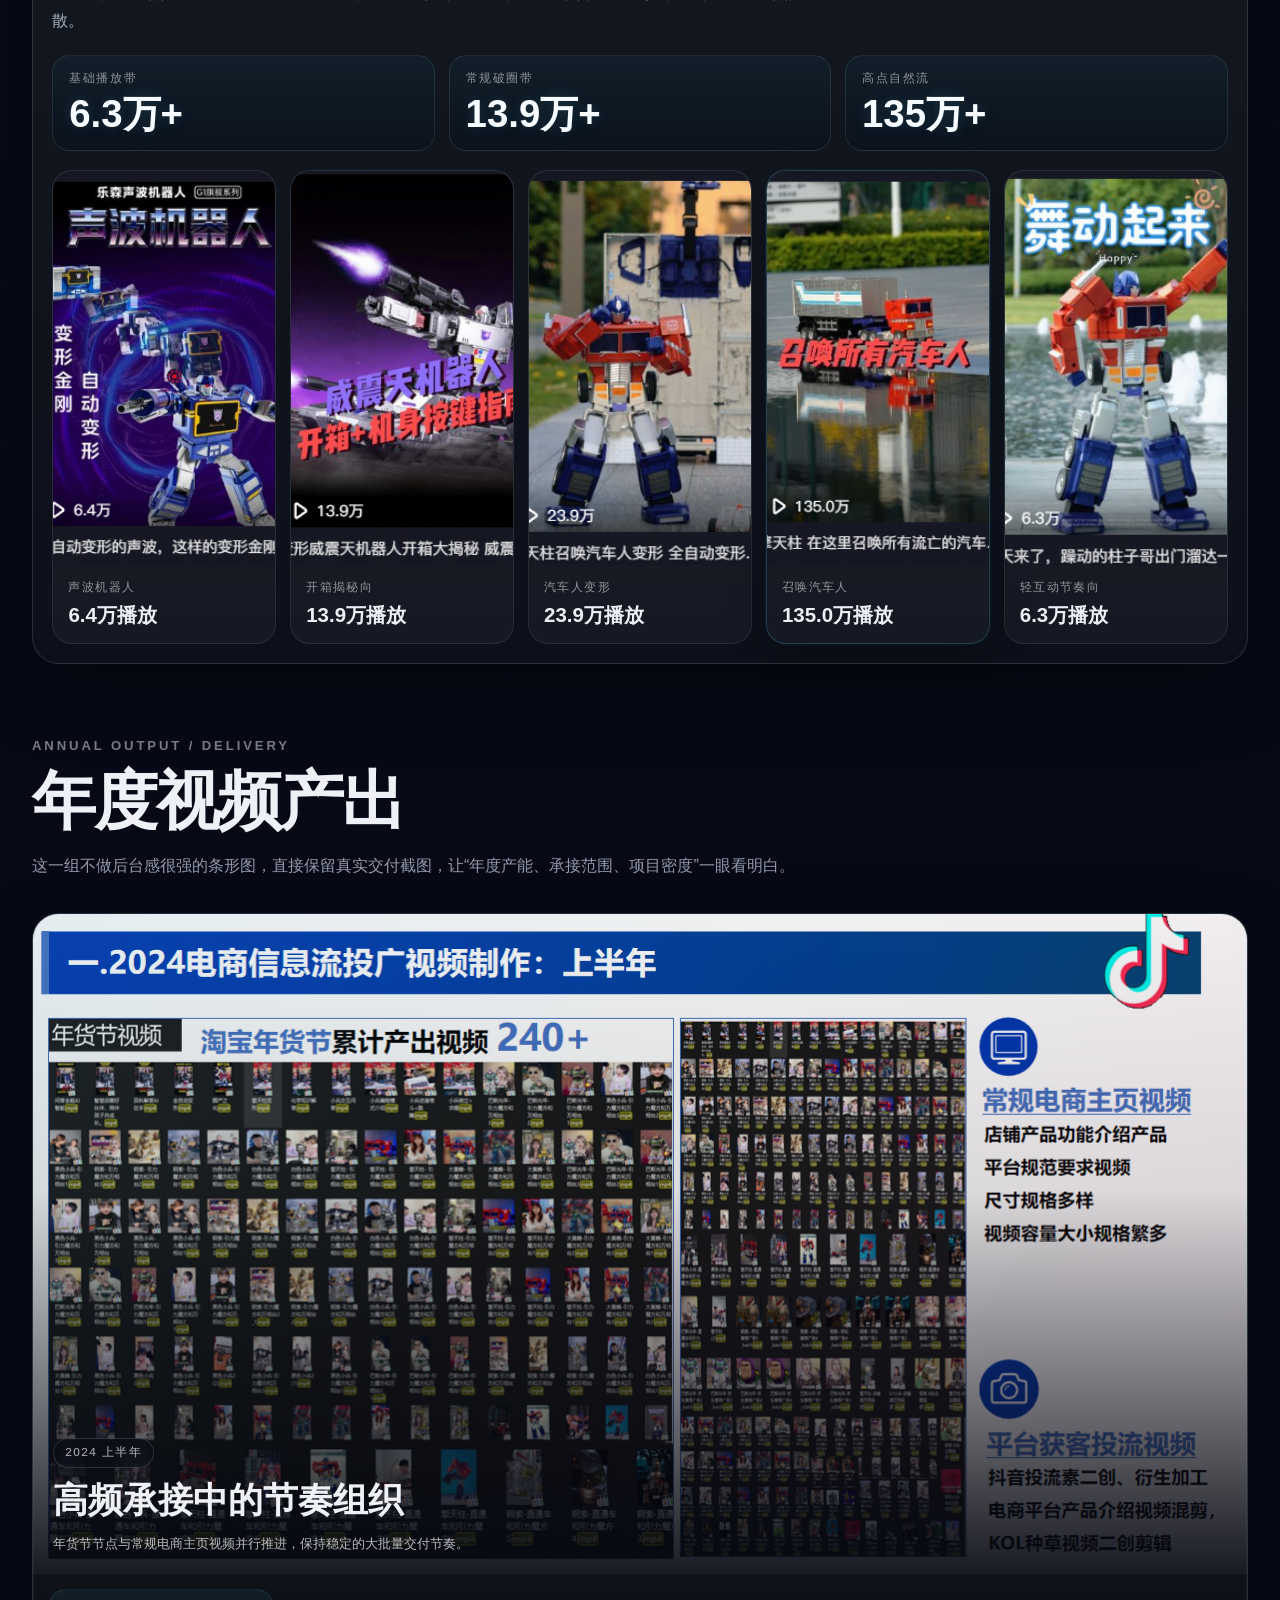
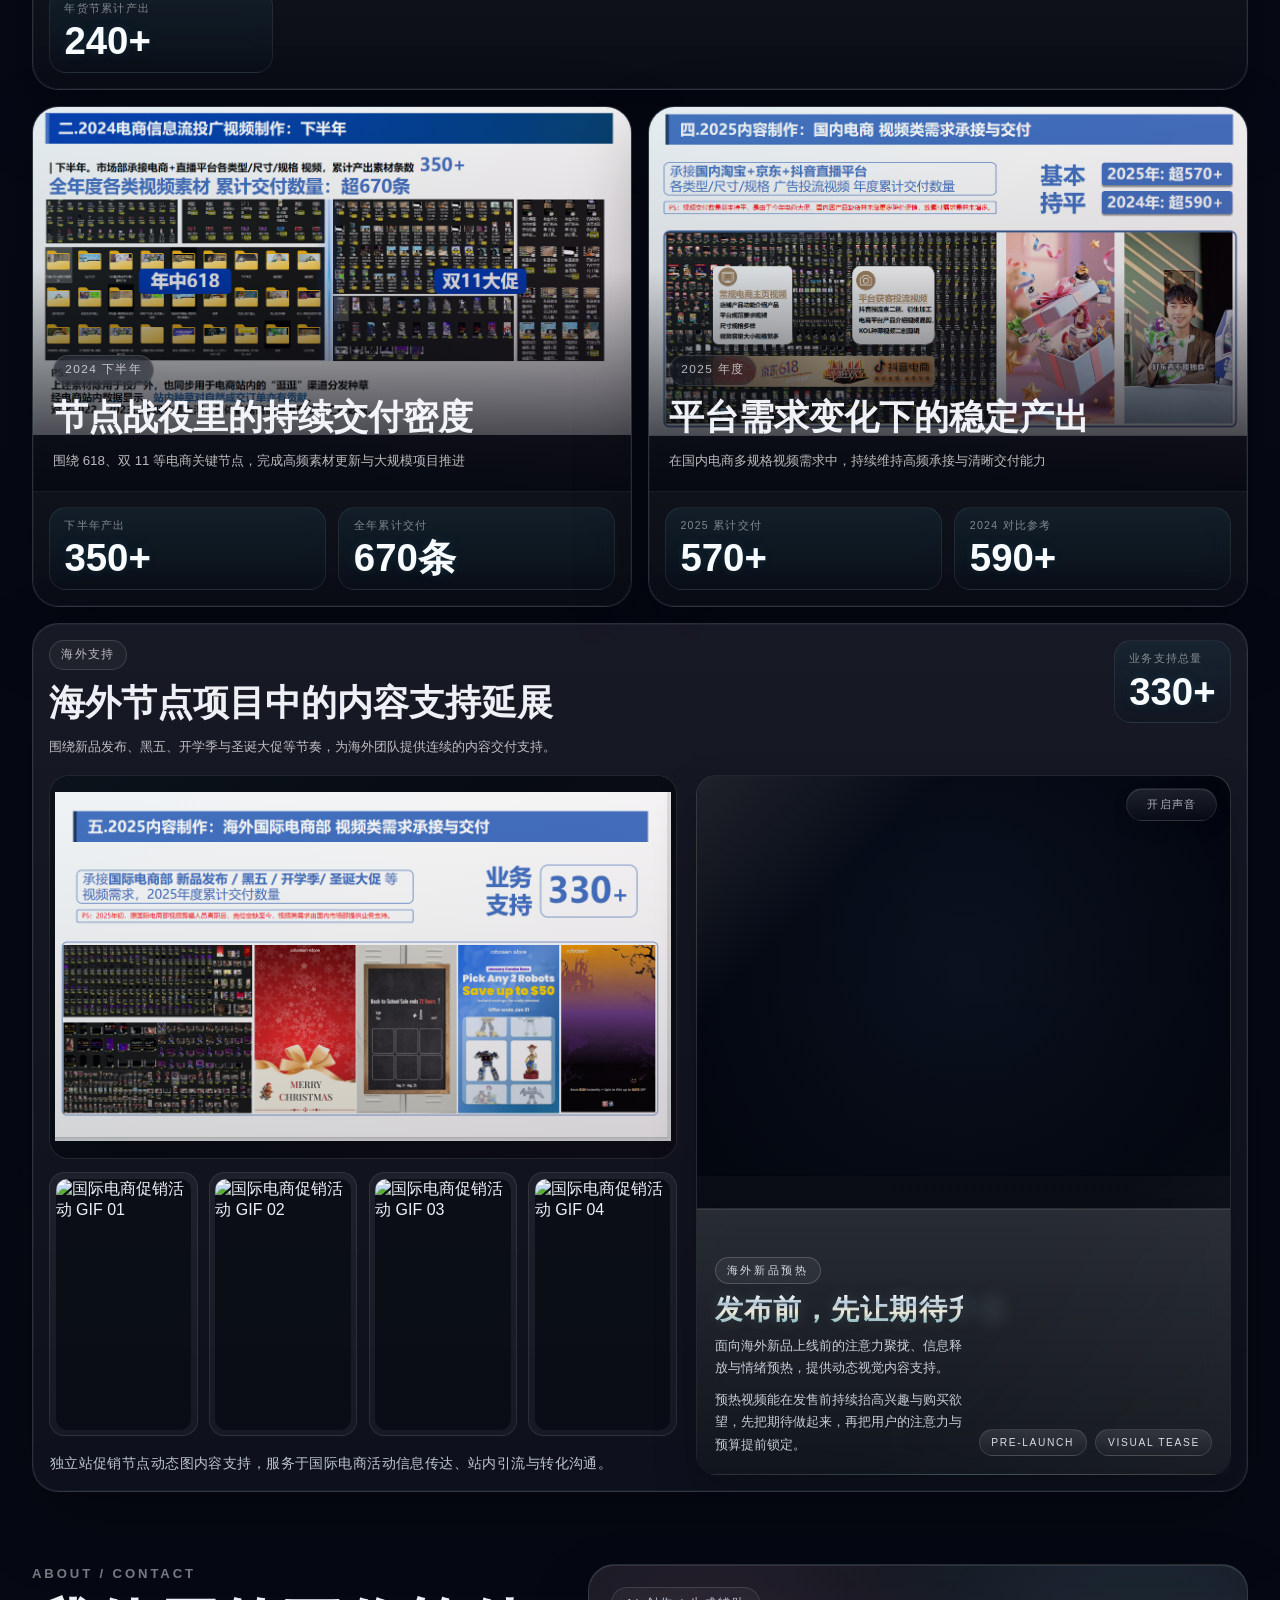
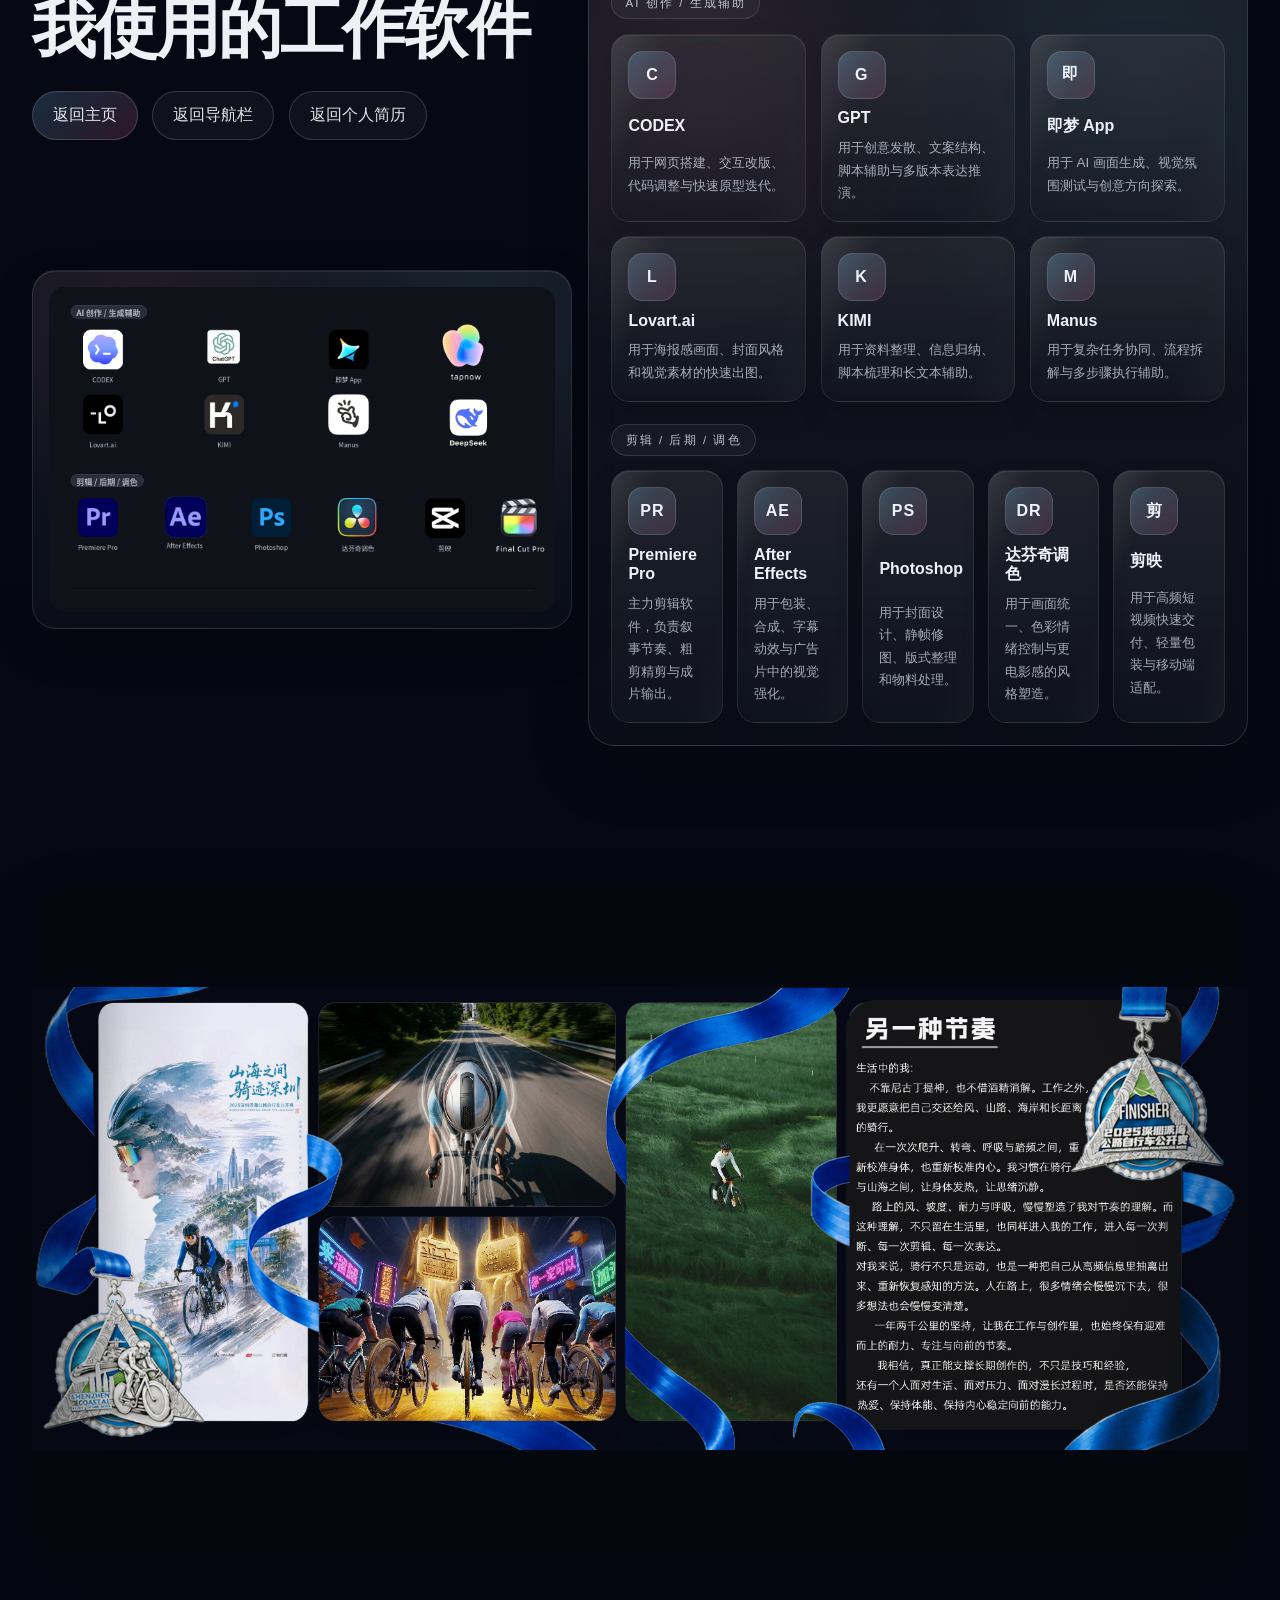
==== commit 1da72ffe: "Use bundled resume asset as primary source" ====
--- a/video-homepage-preview.html
+++ b/video-homepage-preview.html
@@ -1552,11 +1552,26 @@
         document.body.style.overflow = "hidden";
       }
 
+      let resumeFallbackApplied = false;
+
       function syncResumeTargets(url) {
         if (!url) return;
         if (resumePreviewImage) resumePreviewImage.src = url;
         if (resumeLightboxImage) resumeLightboxImage.src = url;
         if (resumeDownloadButton) resumeDownloadButton.href = url;
+      }
+
+      function applyResumeFallback() {
+        if (resumeFallbackApplied) return;
+        resumeFallbackApplied = true;
+        syncResumeTargets(fallbackResumeSrc);
+      }
+
+      function bindResumeFallback(image) {
+        if (!image) return;
+        image.addEventListener("error", () => {
+          applyResumeFallback();
+        });
       }
 
       function buildFreshResumeUrl(url) {
@@ -1963,6 +1978,9 @@
         closeResumeLightbox();
       });
 
+      bindResumeFallback(resumePreviewImage);
+      bindResumeFallback(resumeLightboxImage);
+
       resumeUploadInput?.addEventListener("change", async (event) => {
         const file = event.target.files?.[0];
         if (!file || !resumePreviewImage || !resumeLightboxImage) return;
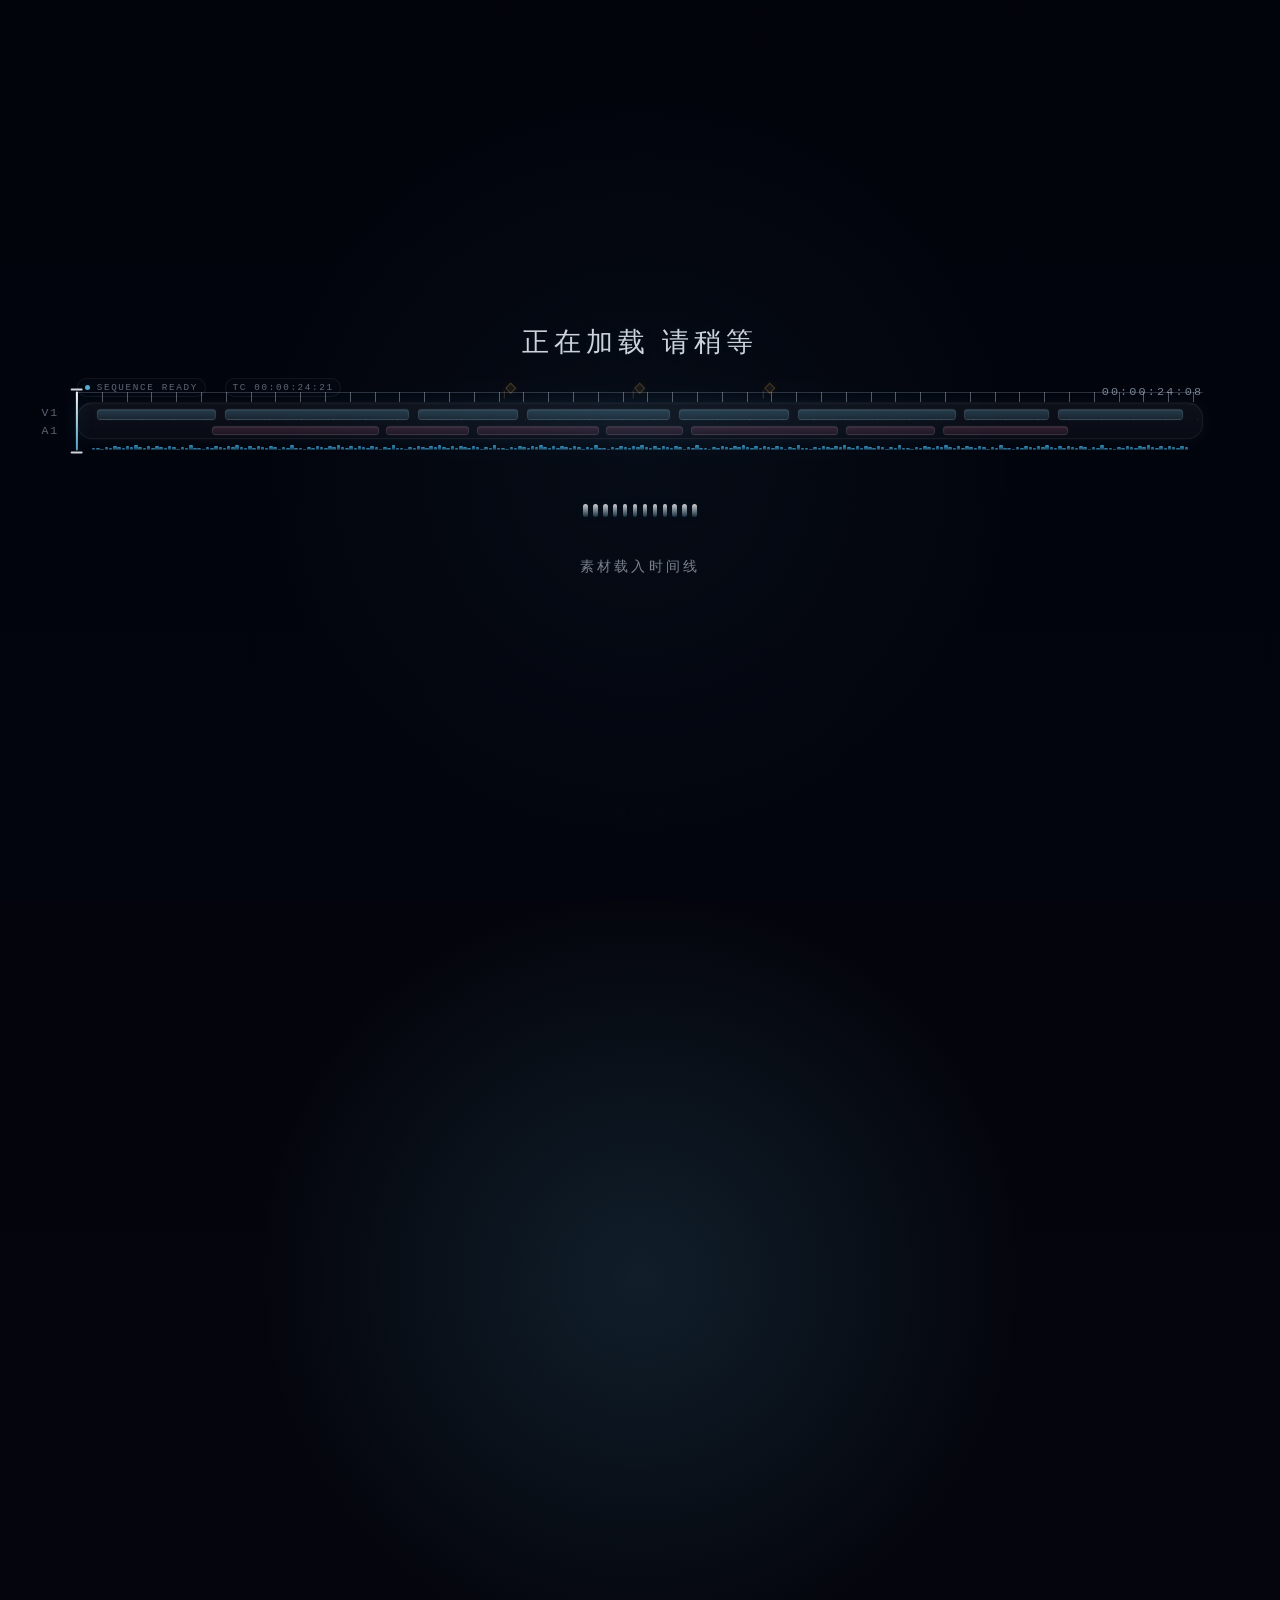
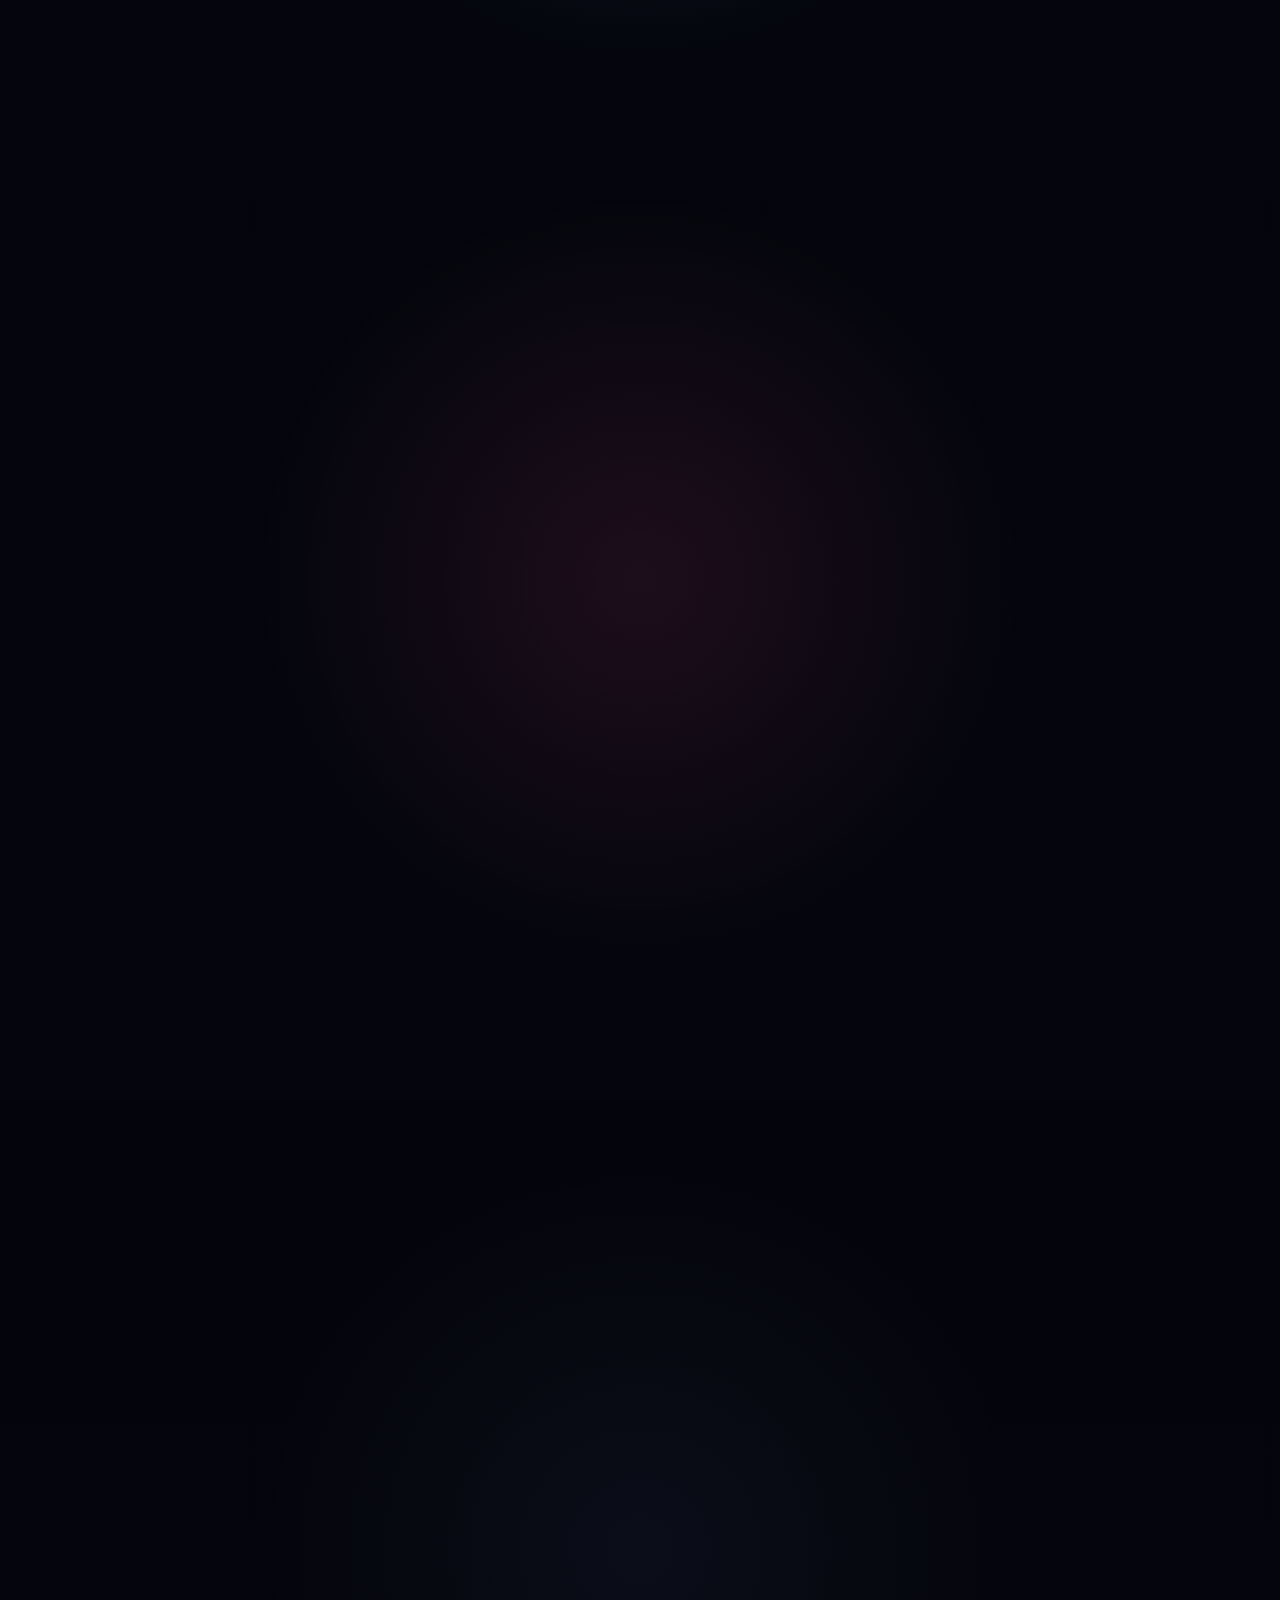
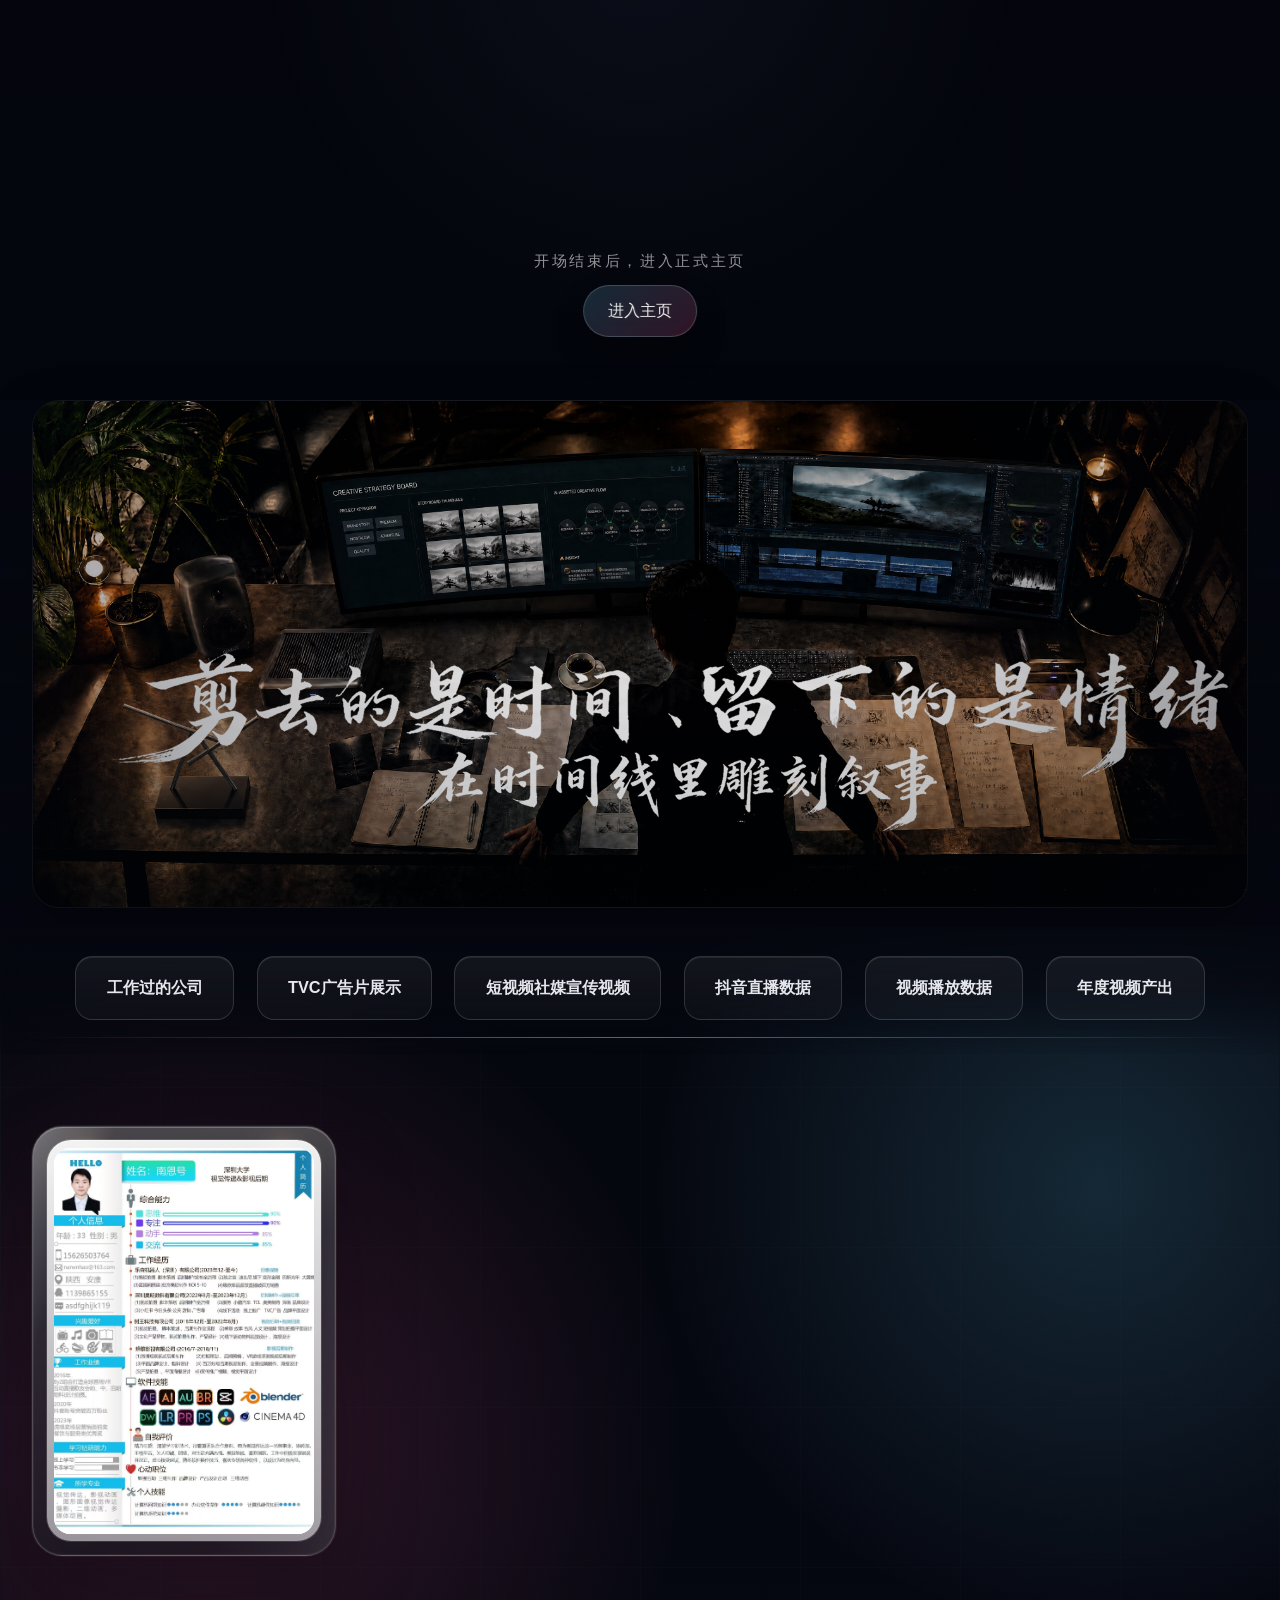
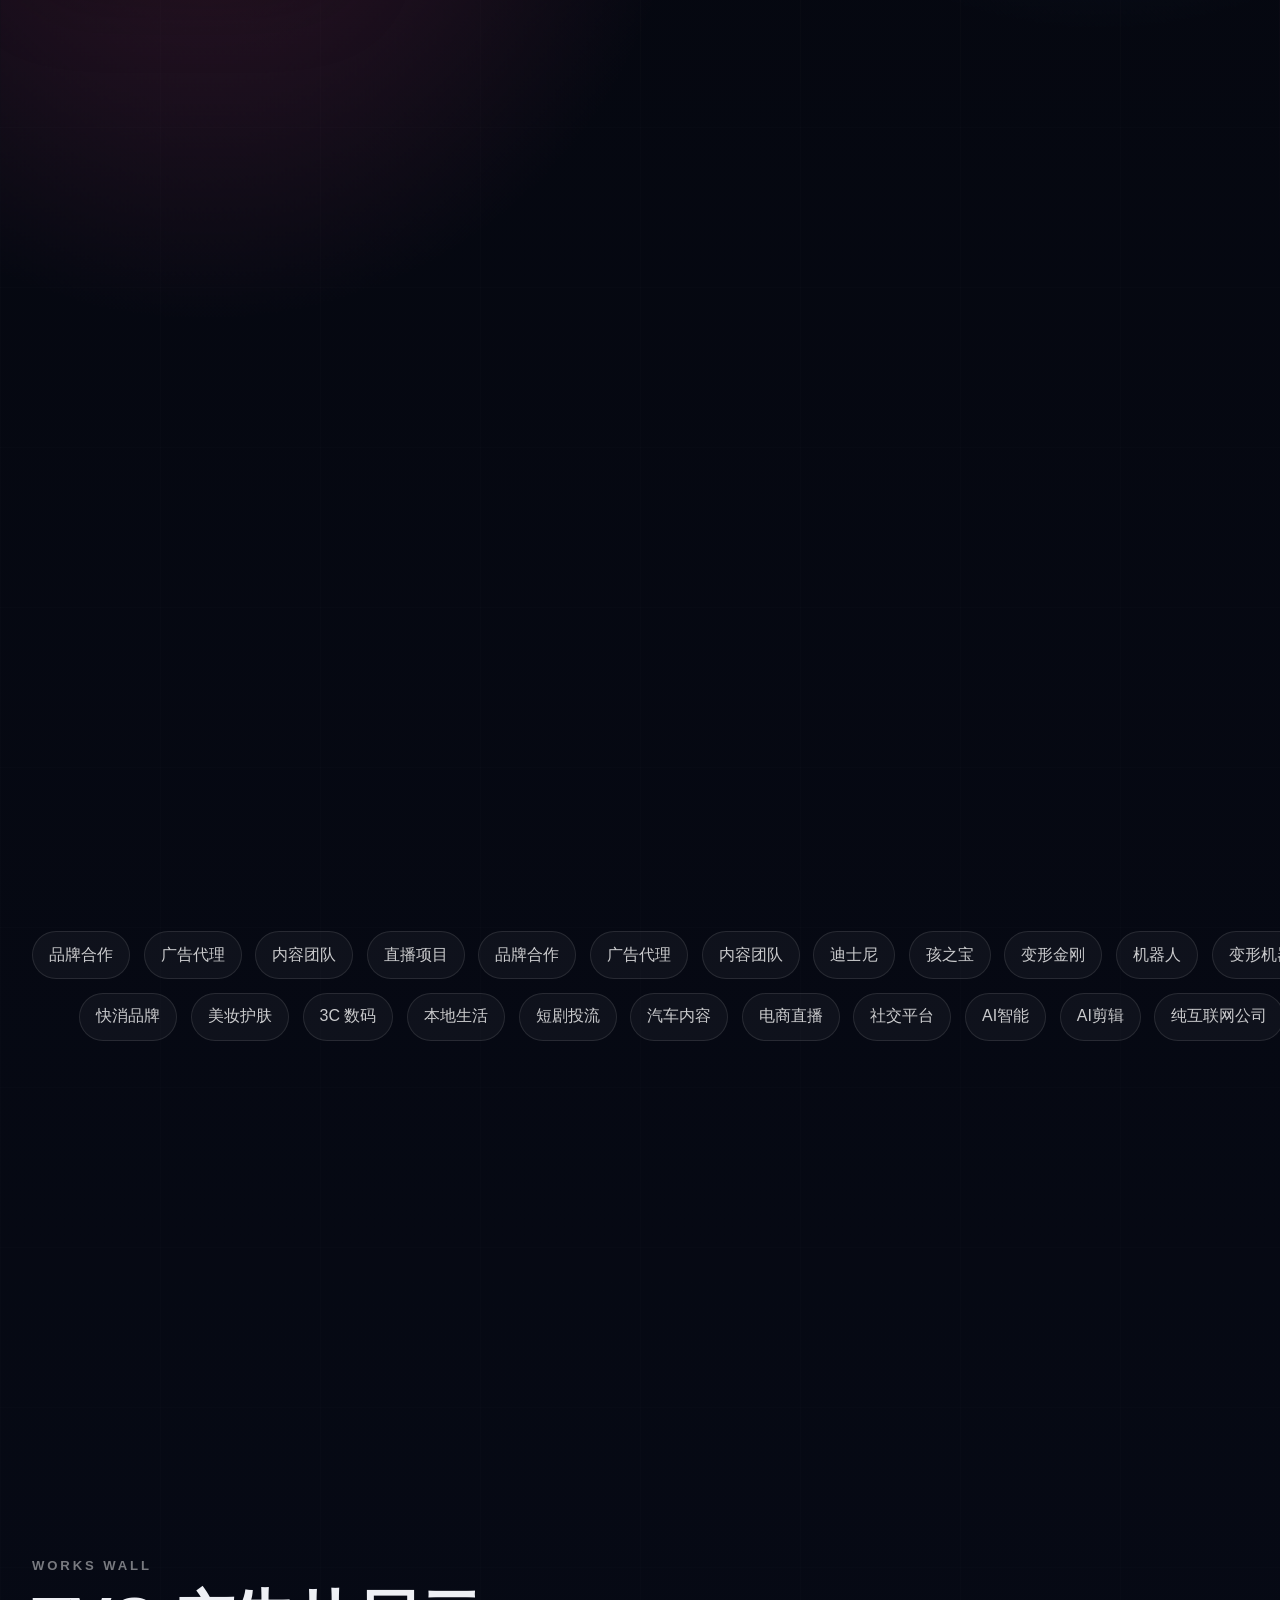
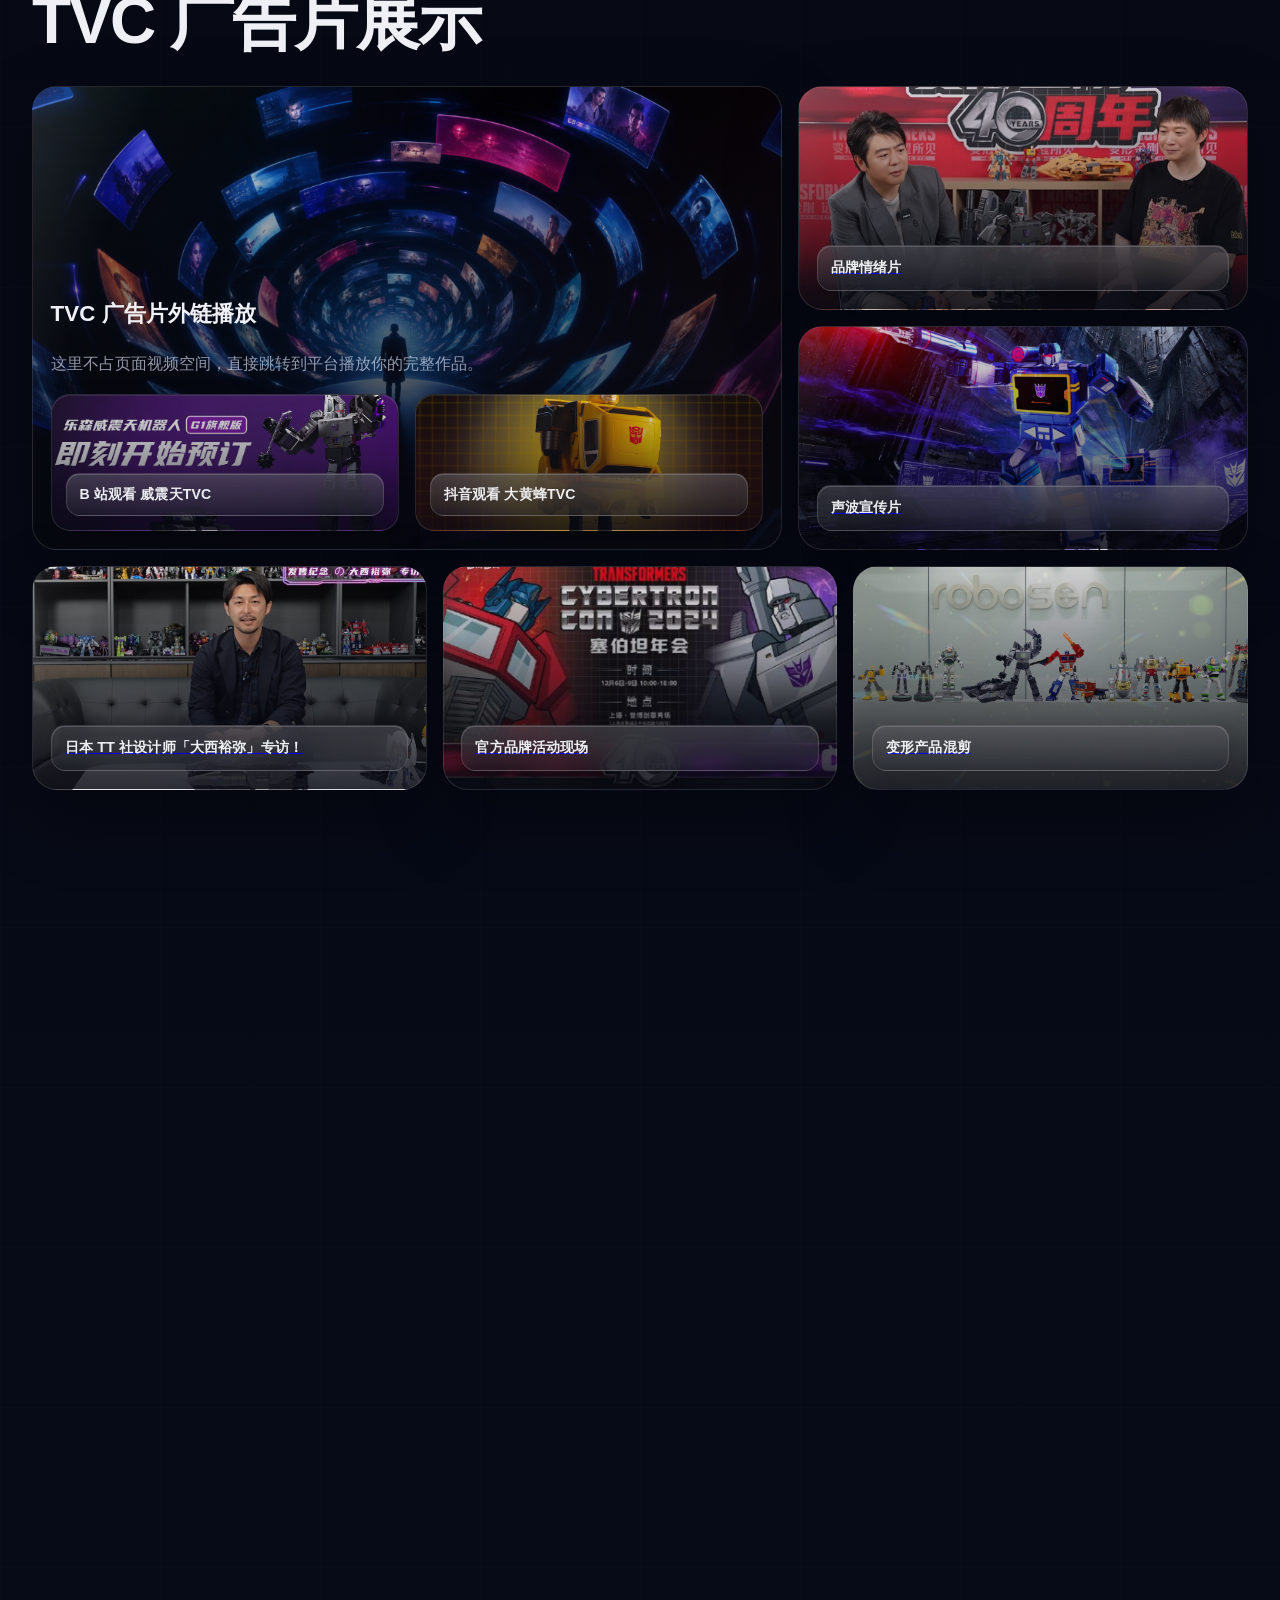
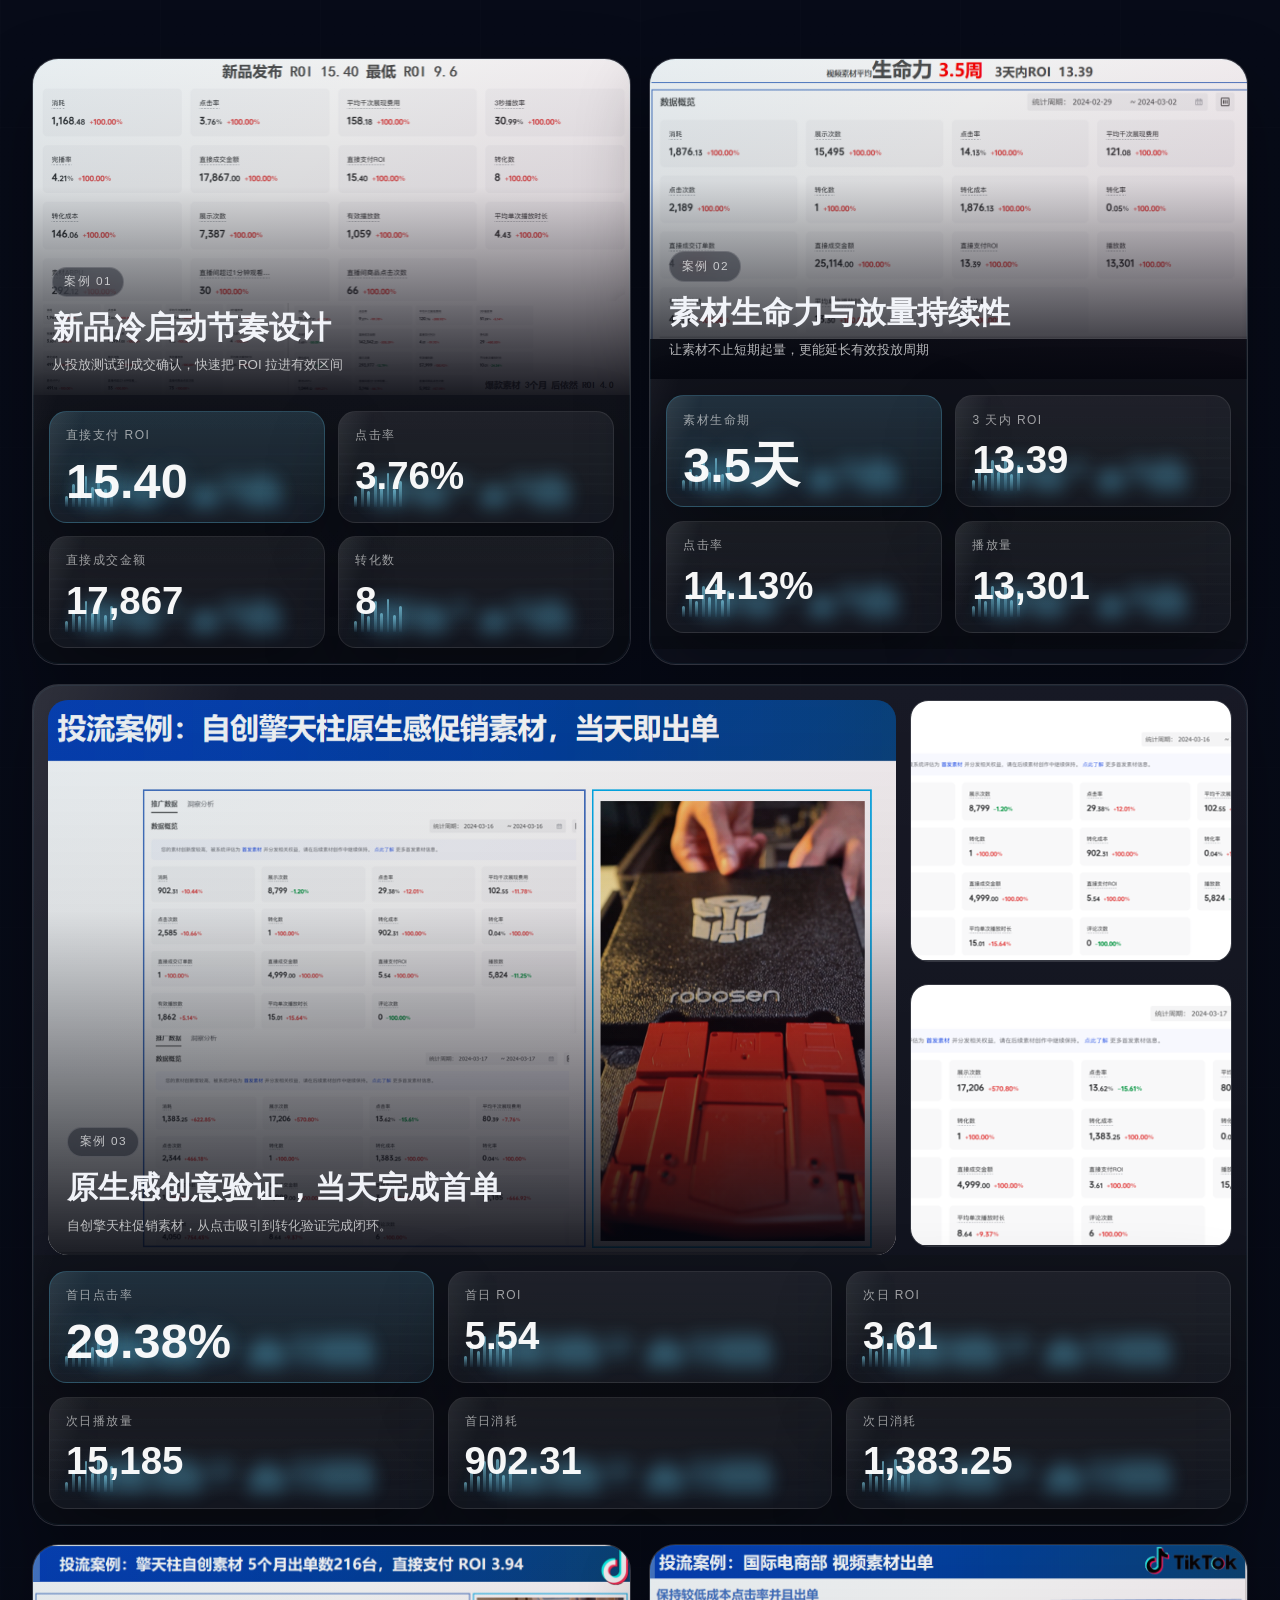
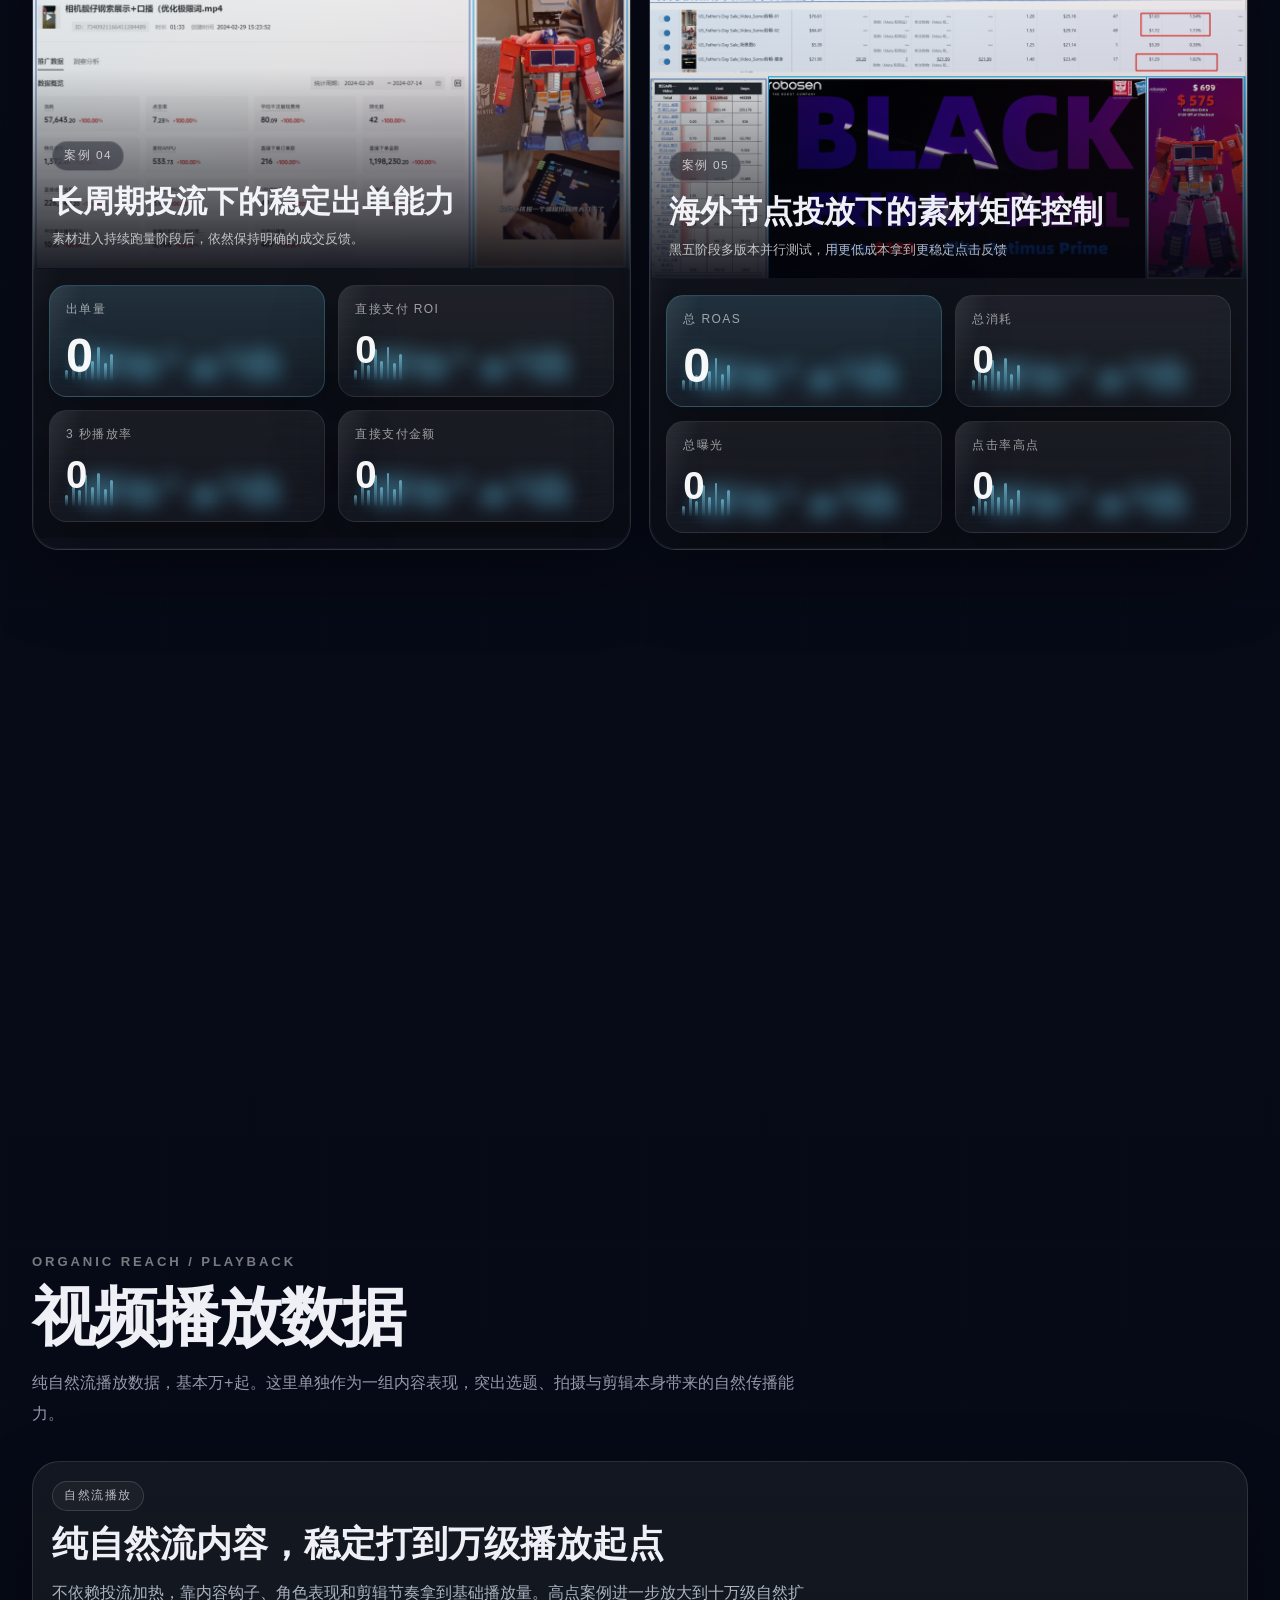
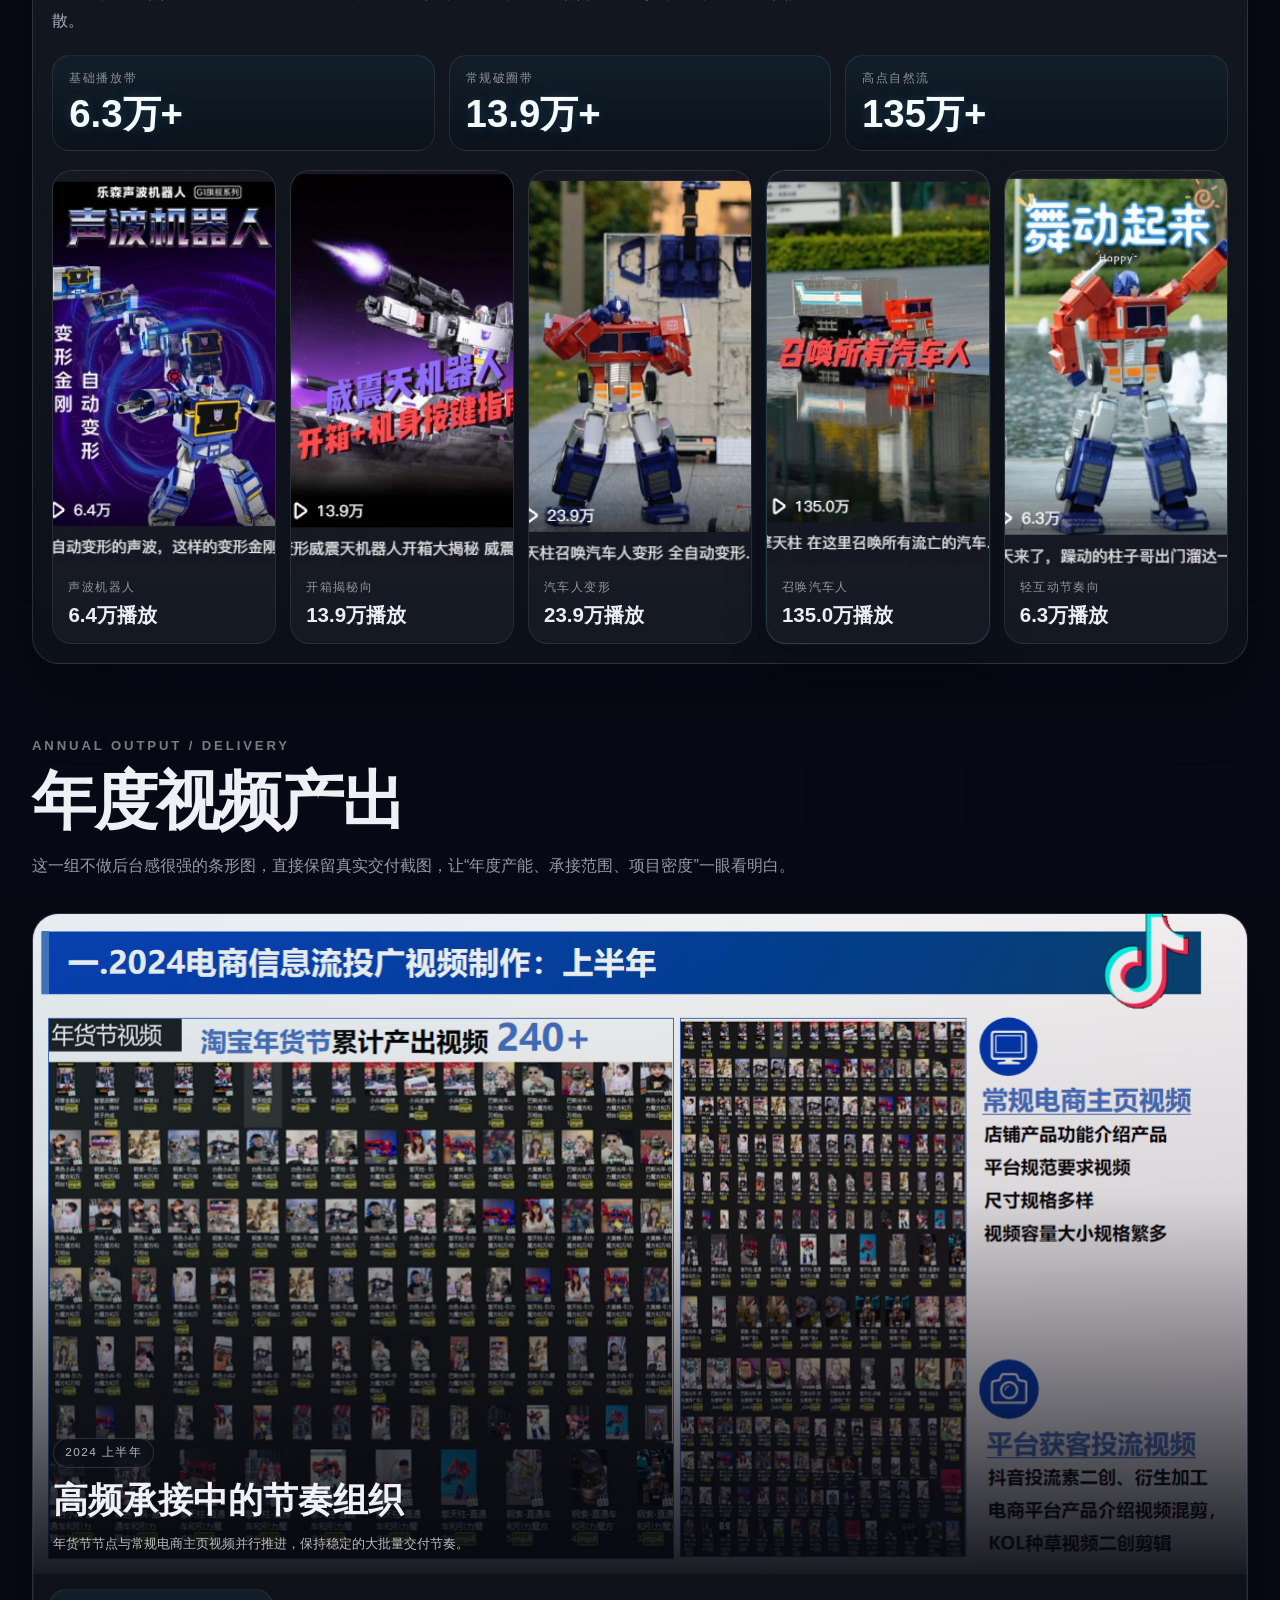
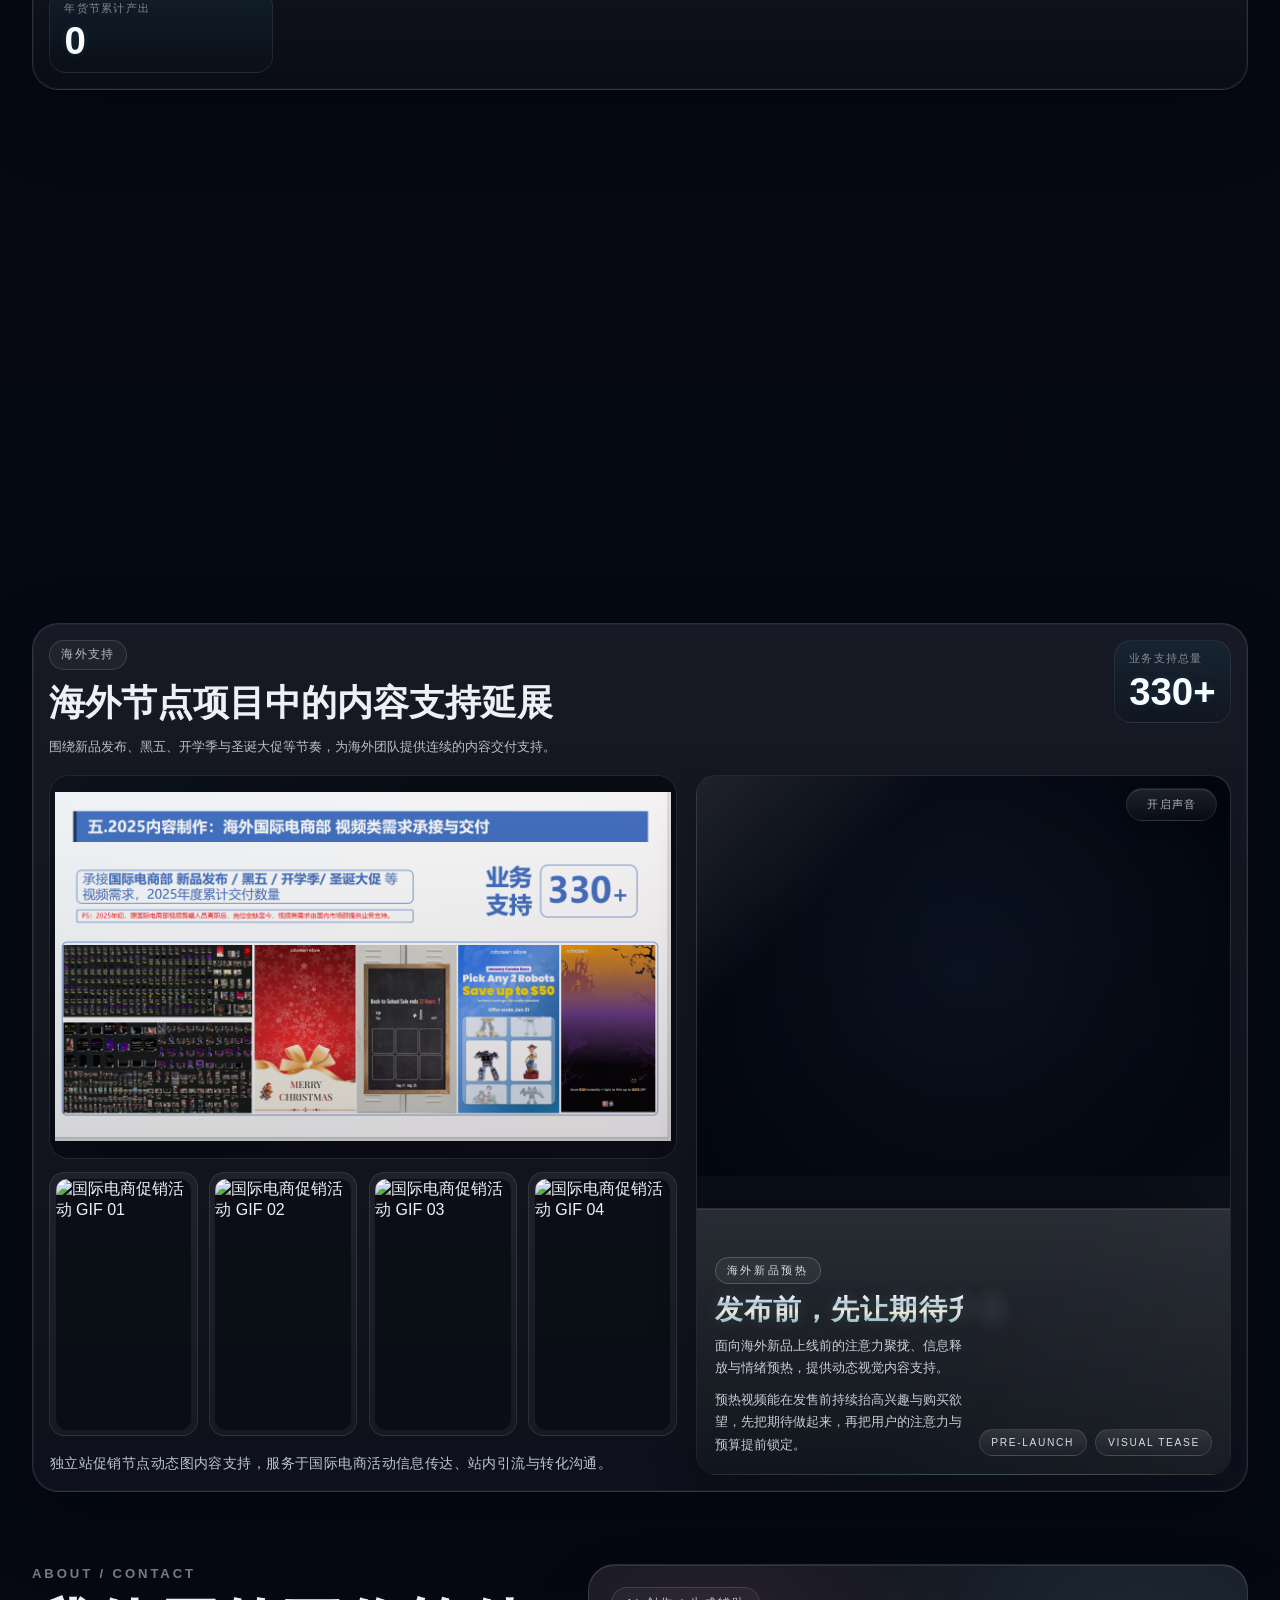
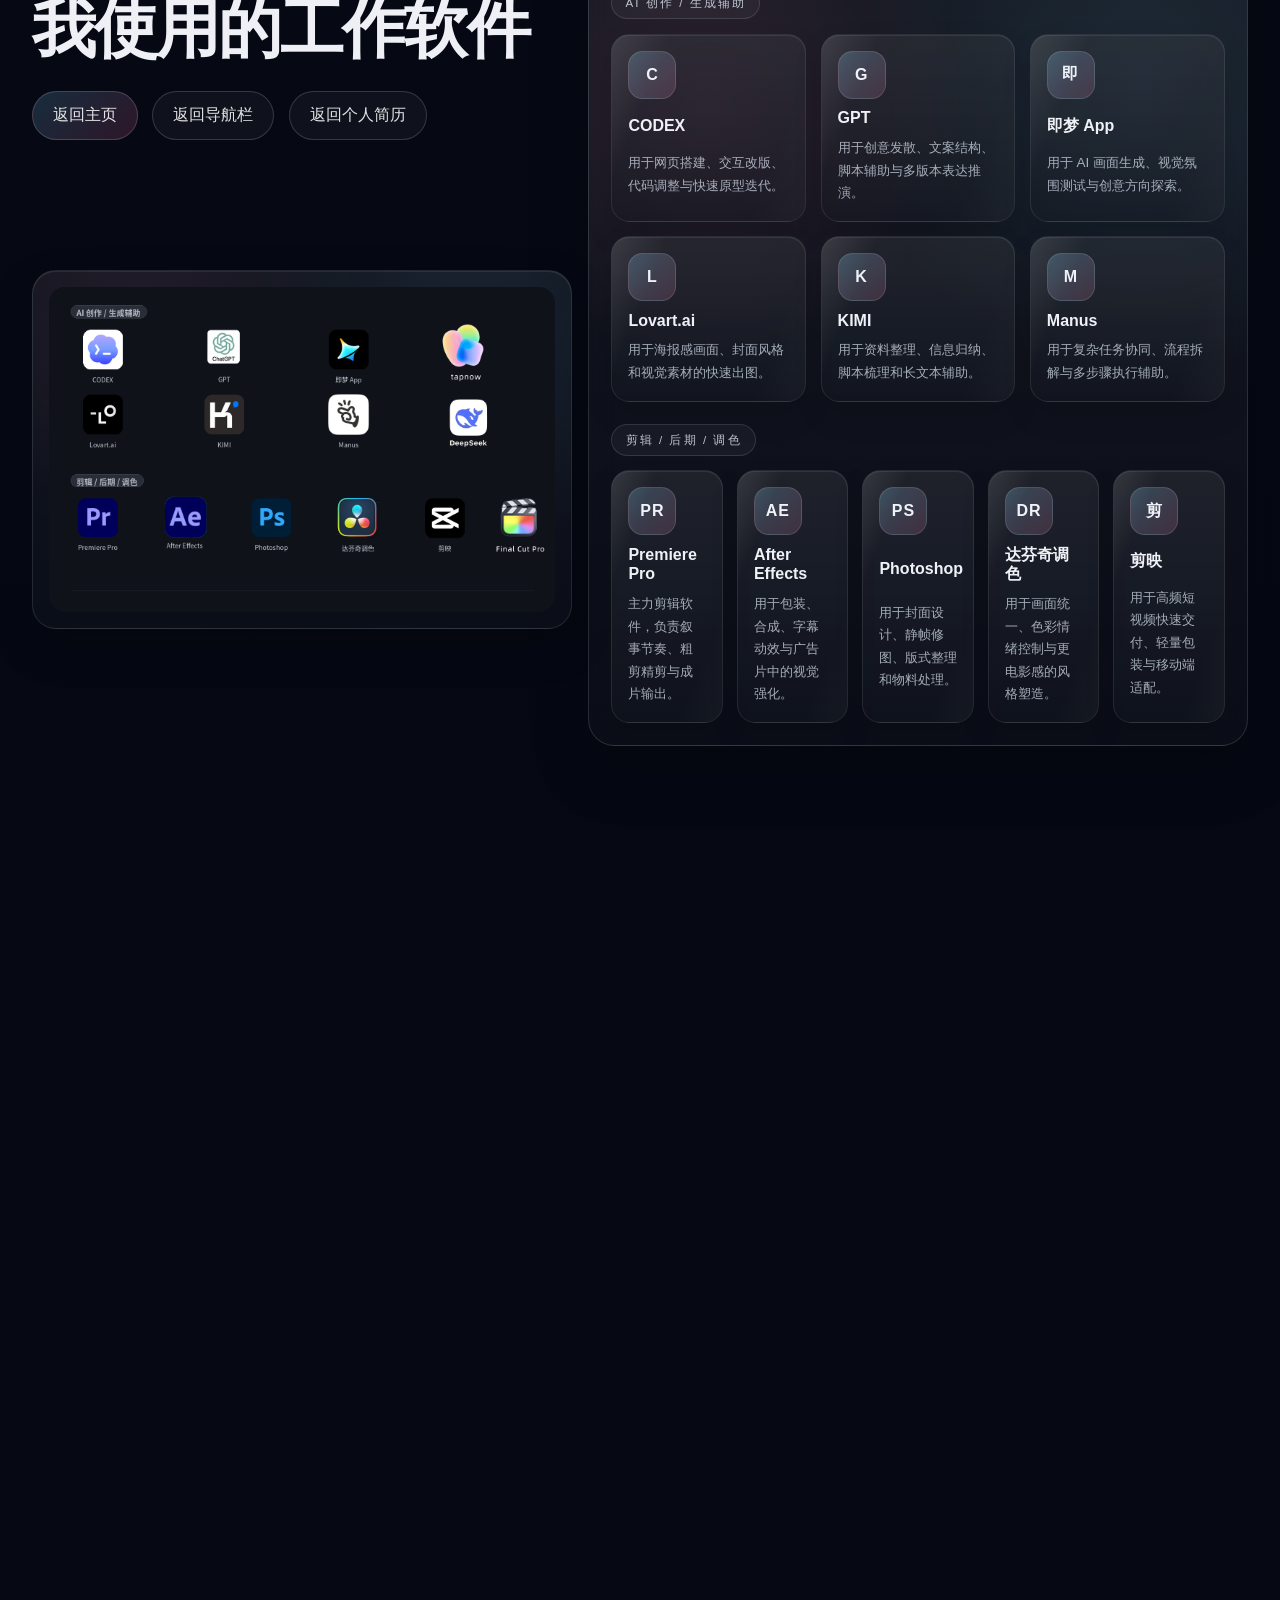
==== commit 754af090: "Disable remote resume override" ====
--- a/video-homepage-preview.html
+++ b/video-homepage-preview.html
@@ -1136,8 +1136,8 @@
         }, delay);
       }
       const fallbackResumeSrc = "./resume-assets/resume-sheet.jpg";
-      const resumeStorageUrl = window.__portfolioRuntime?.resumeUrl?.trim();
-      const resumeUploadApi = window.__portfolioRuntime?.resumeUploadApi?.trim() || "/api/upload-resume";
+      const resumeStorageUrl = "";
+      const resumeUploadApi = "";
 
       if (heroLoaderAudioStrip && !heroLoaderAudioStrip.children.length) {
         const audioPatternBase = [
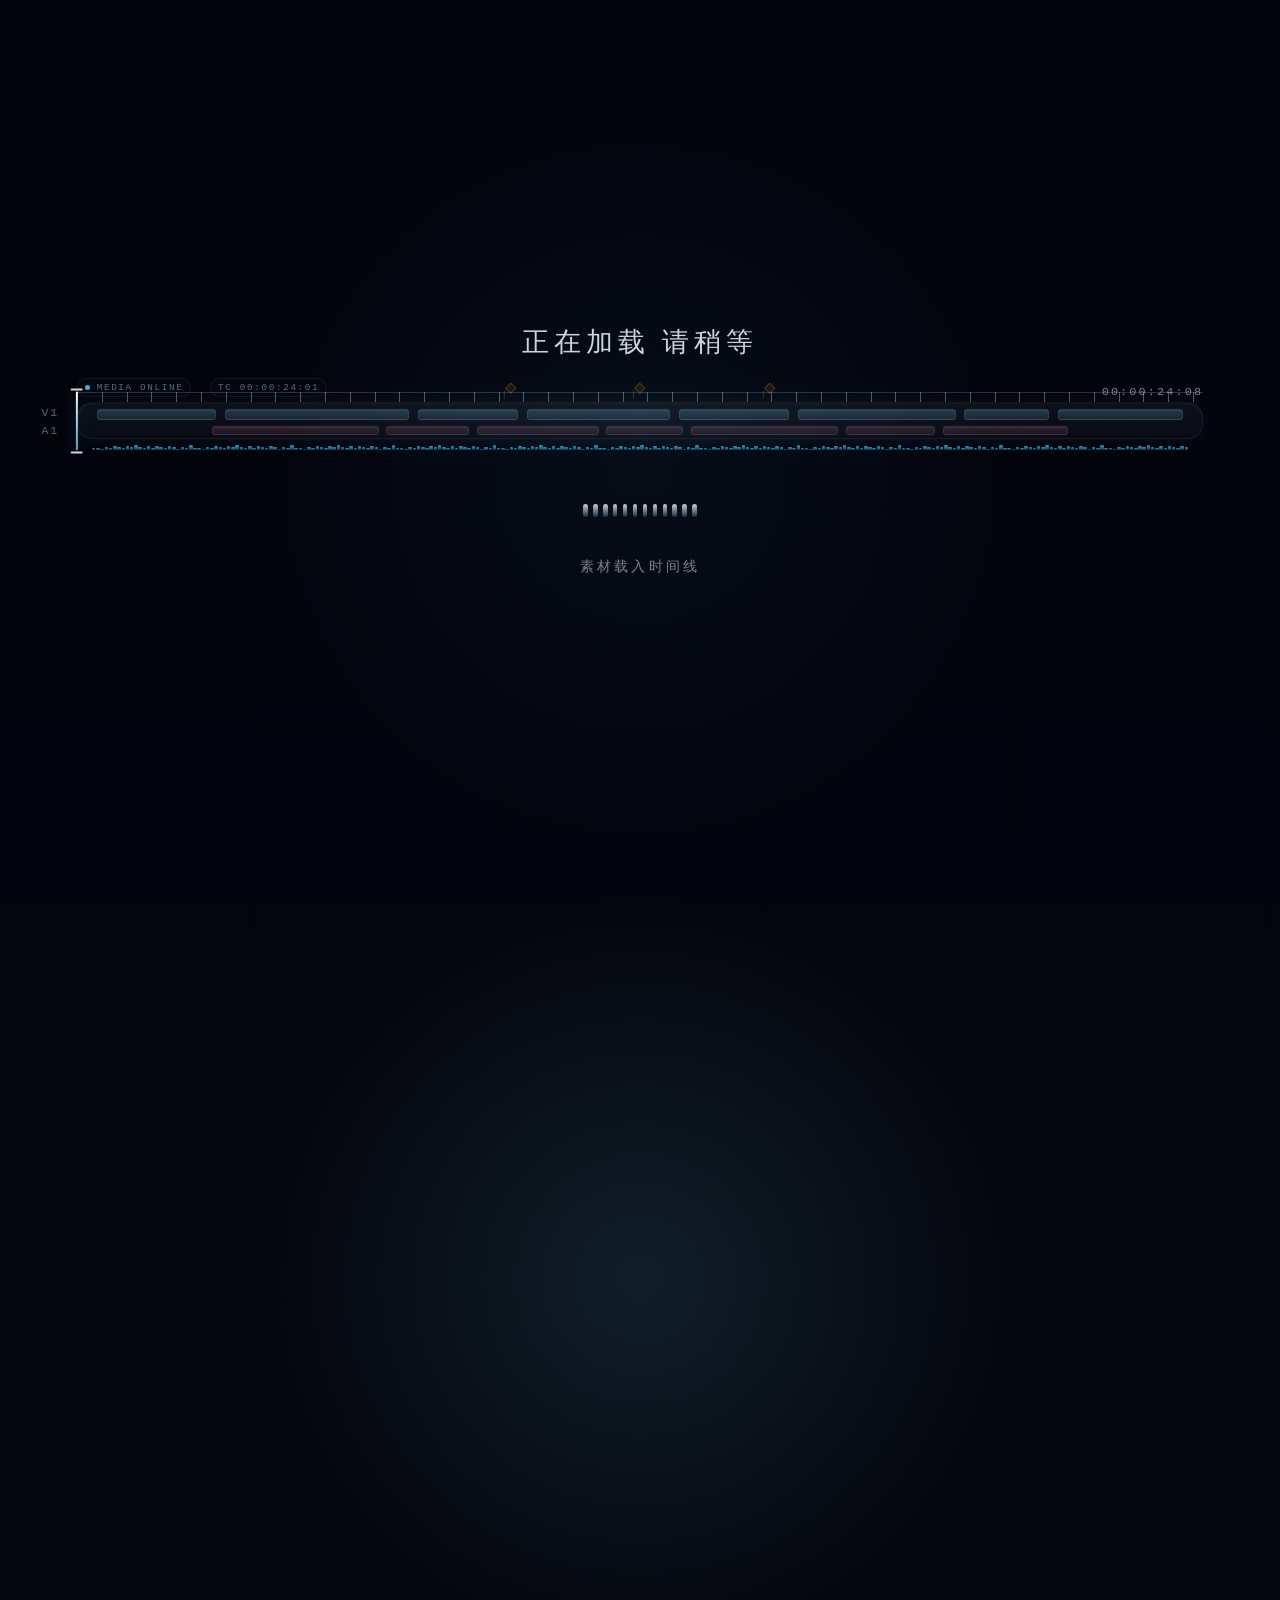
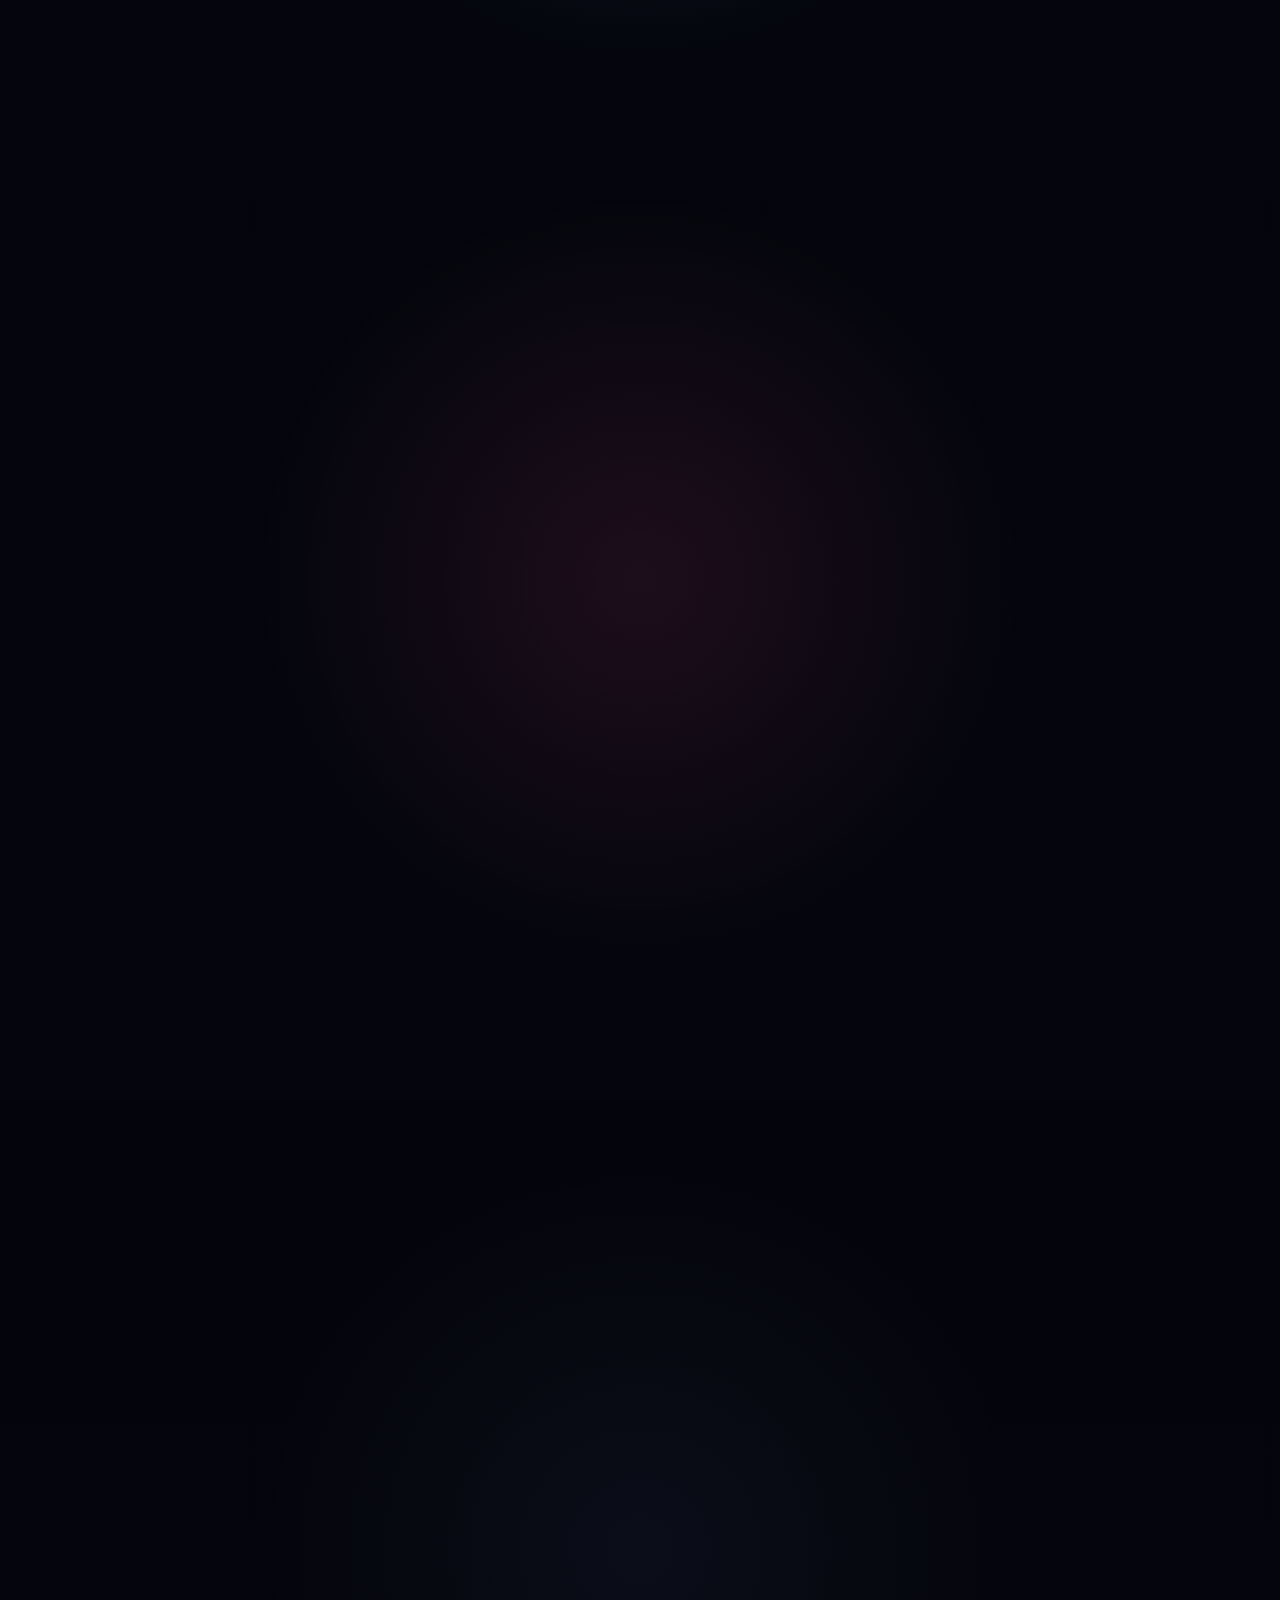
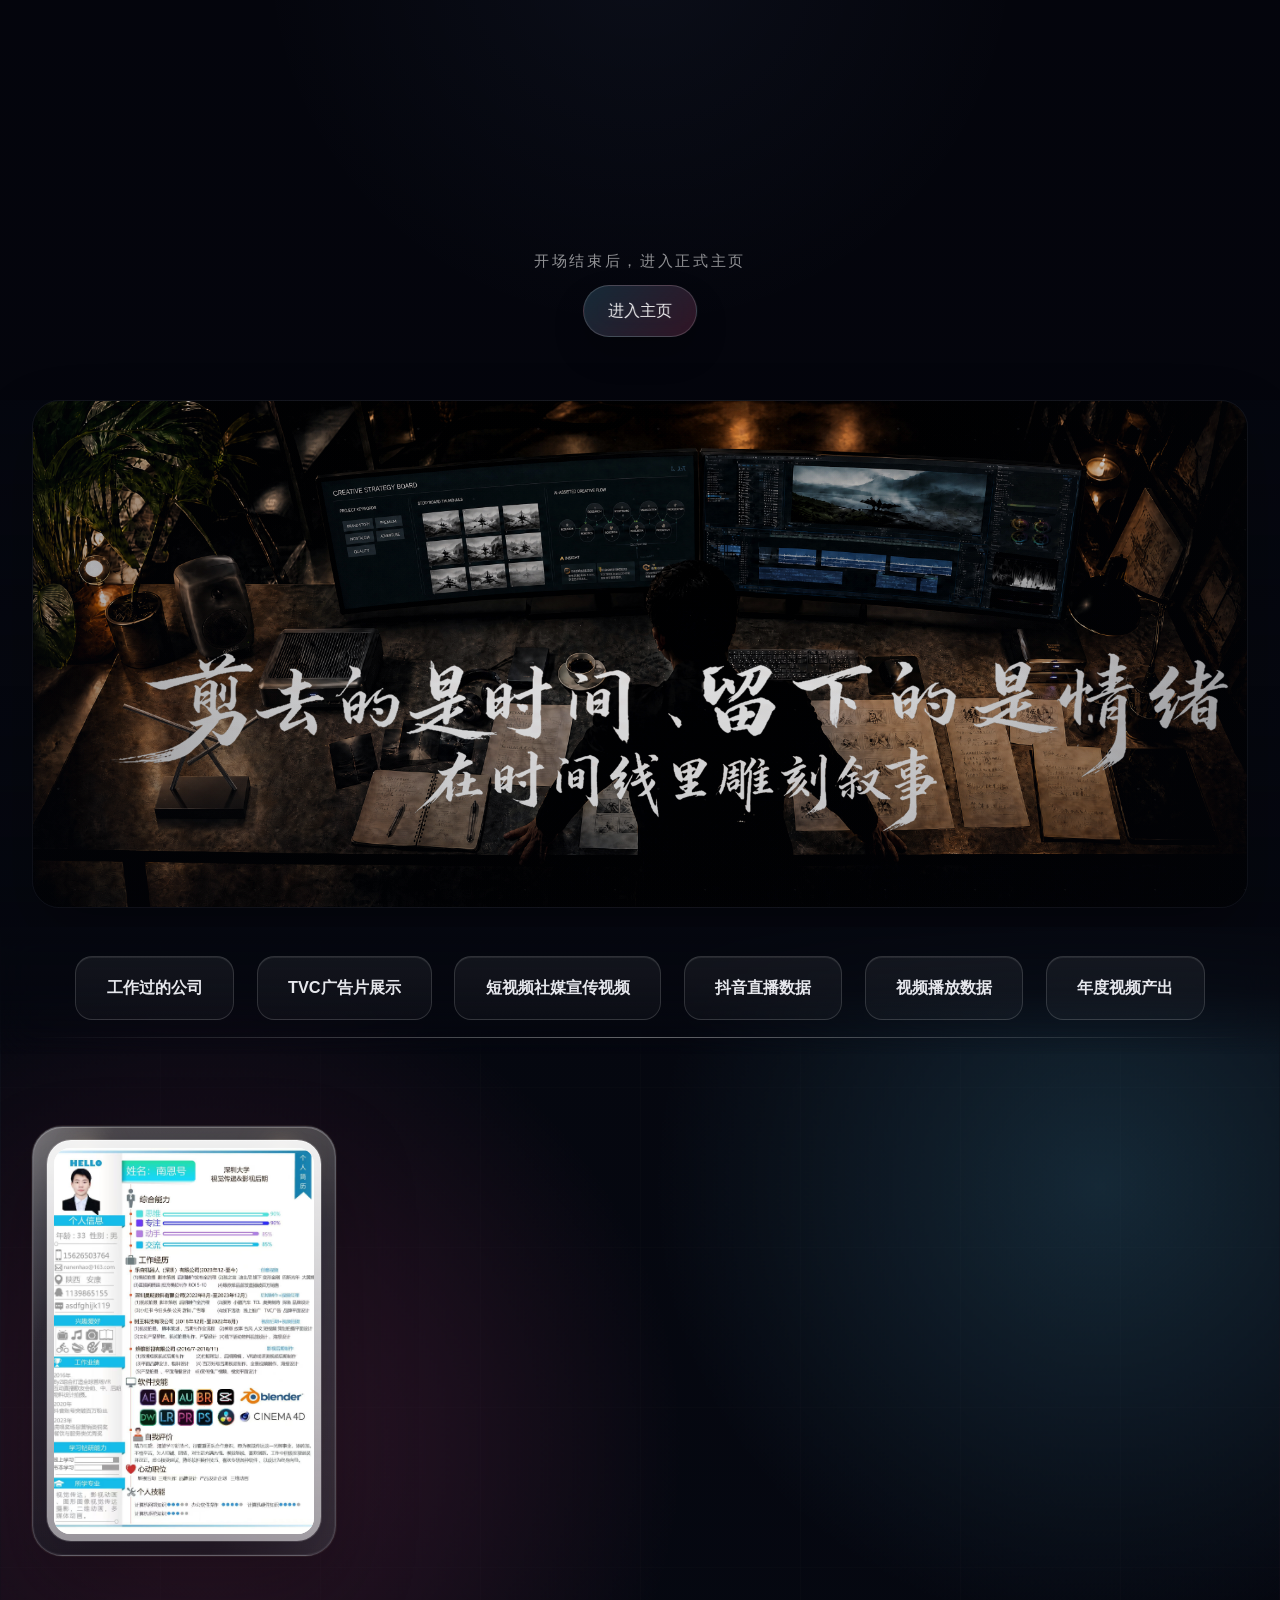
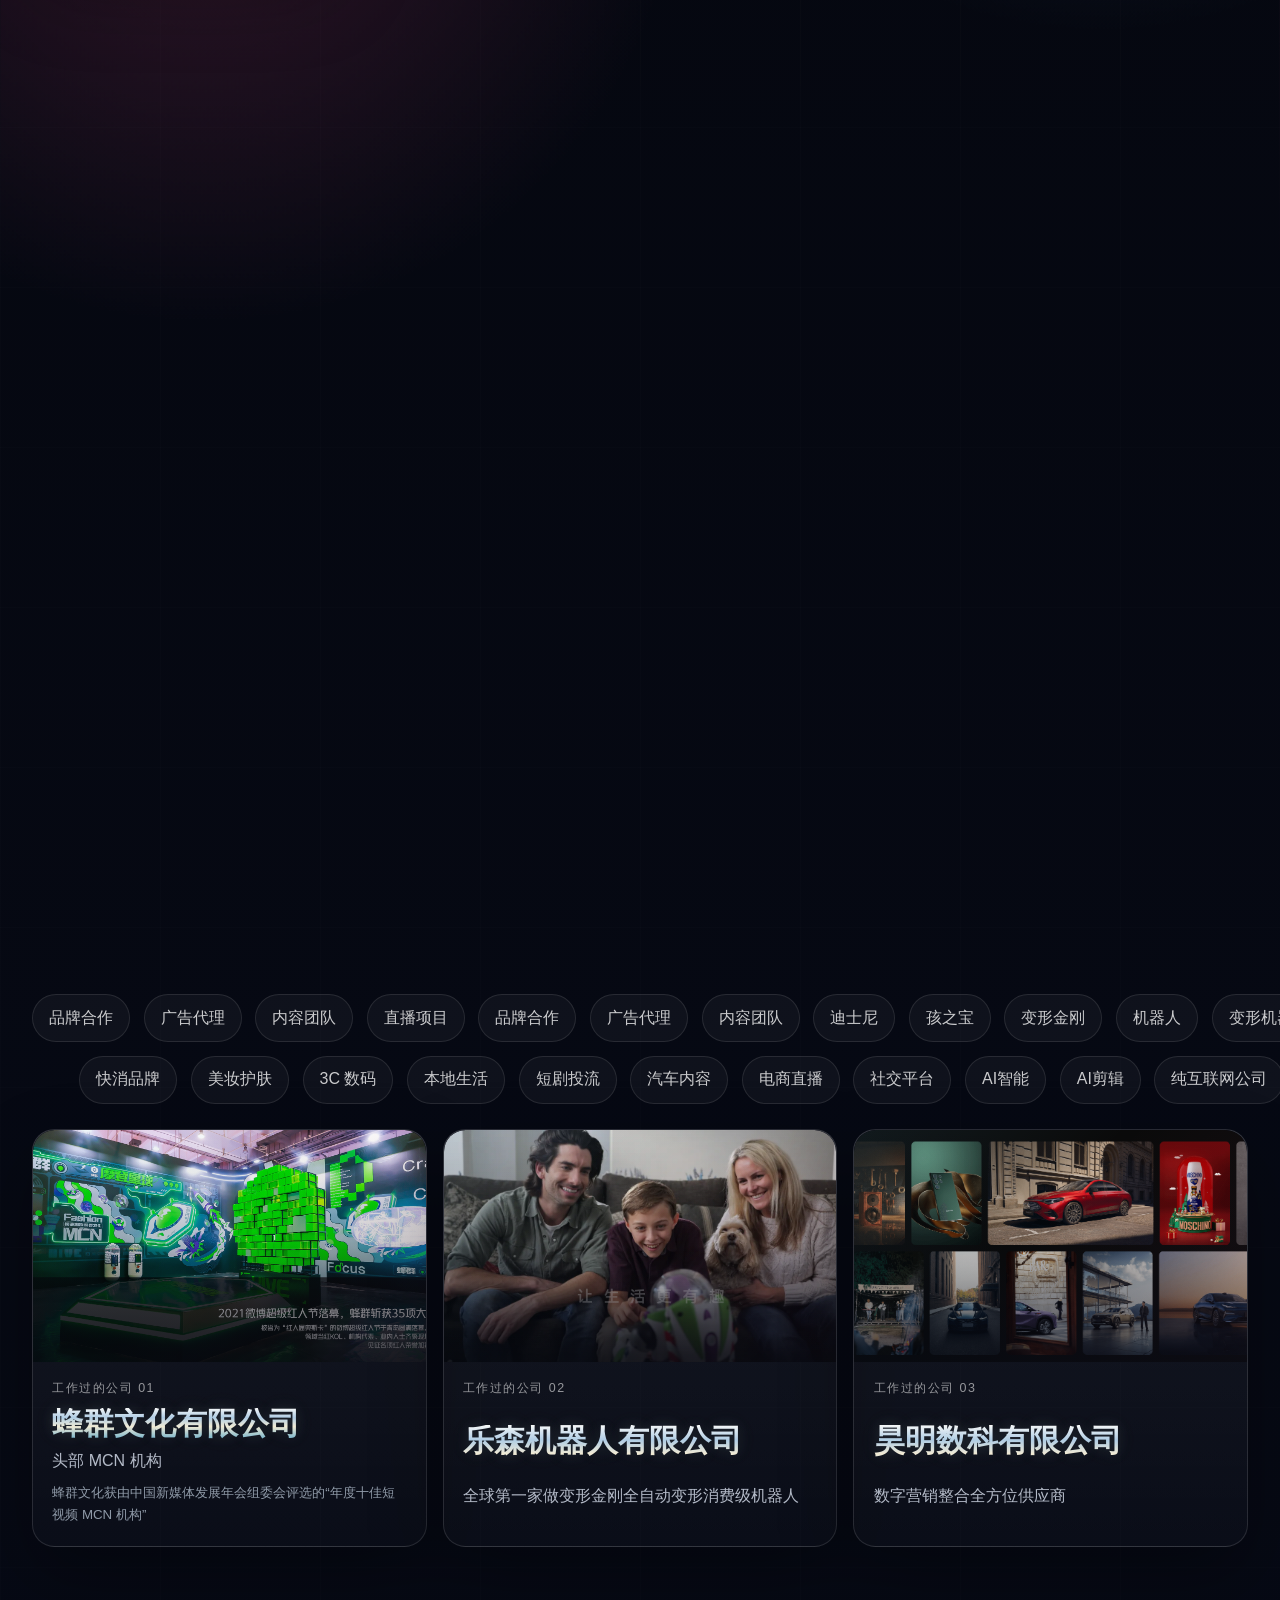
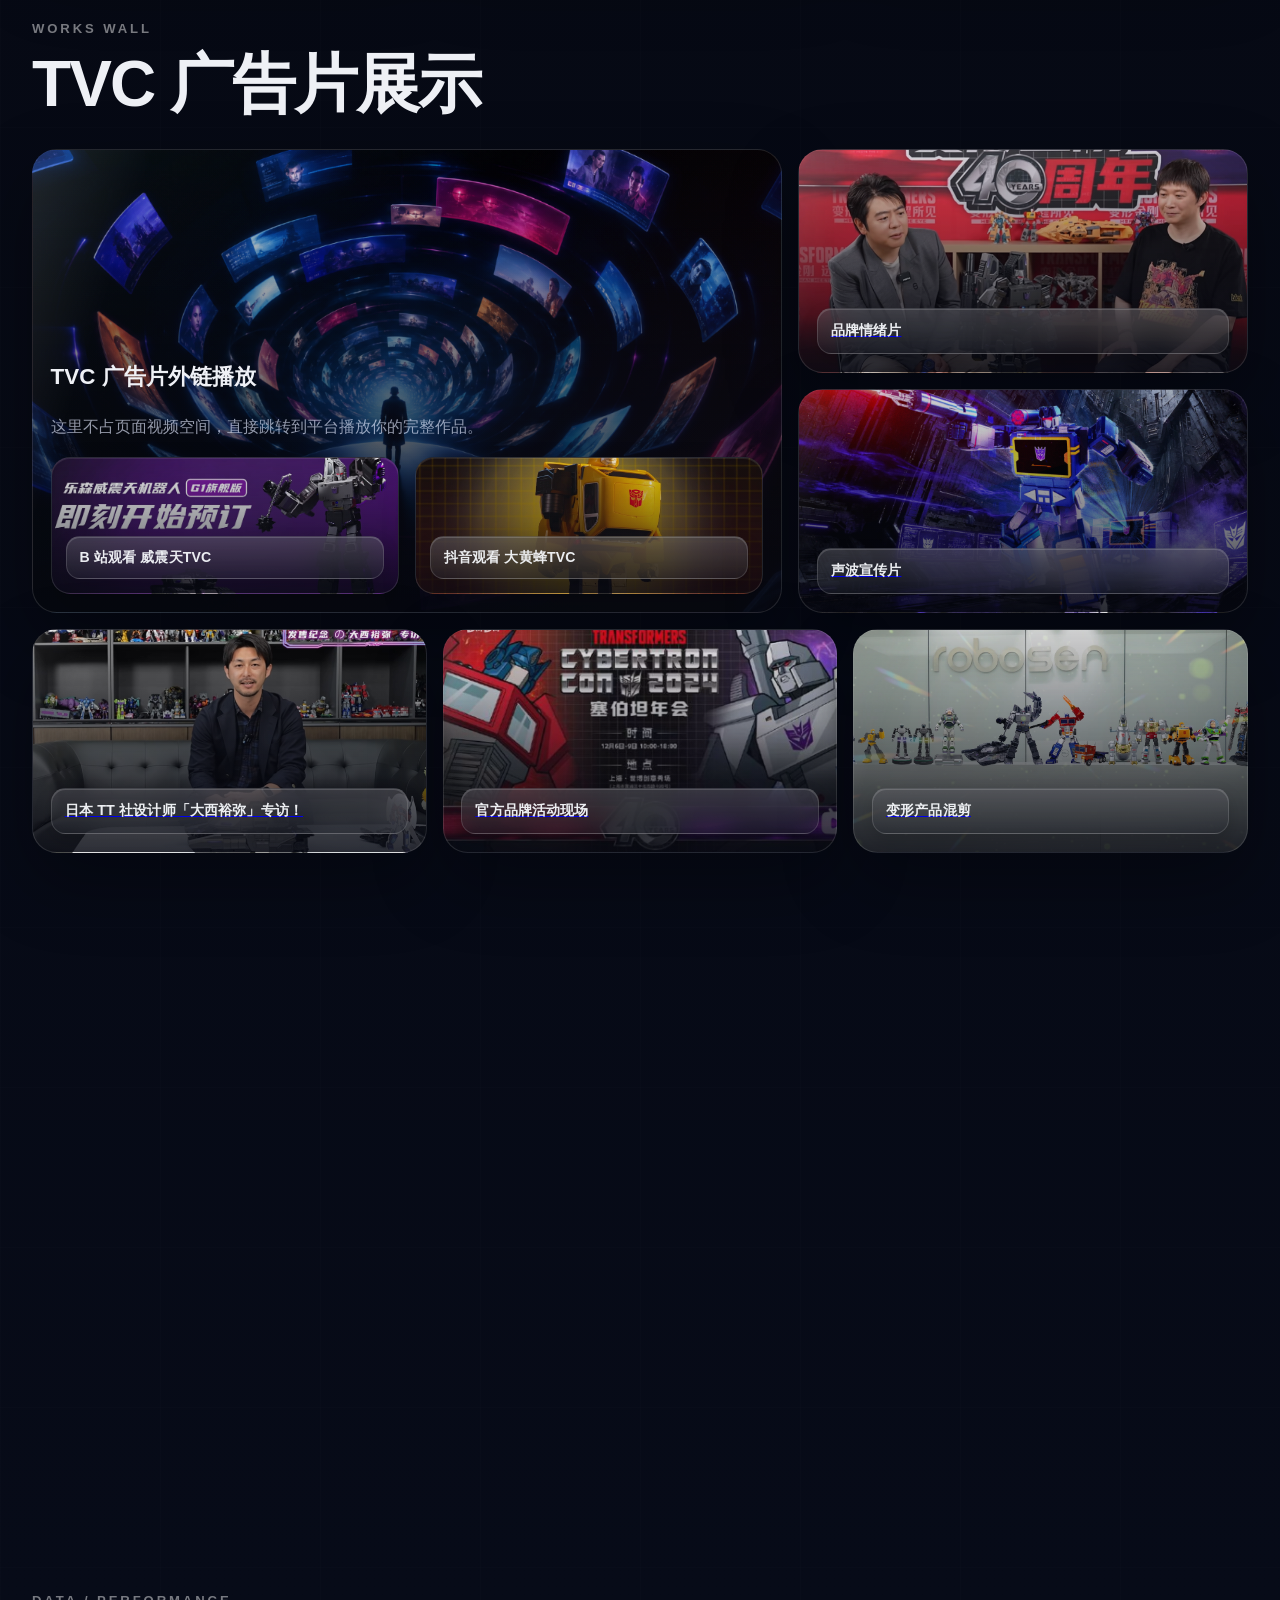
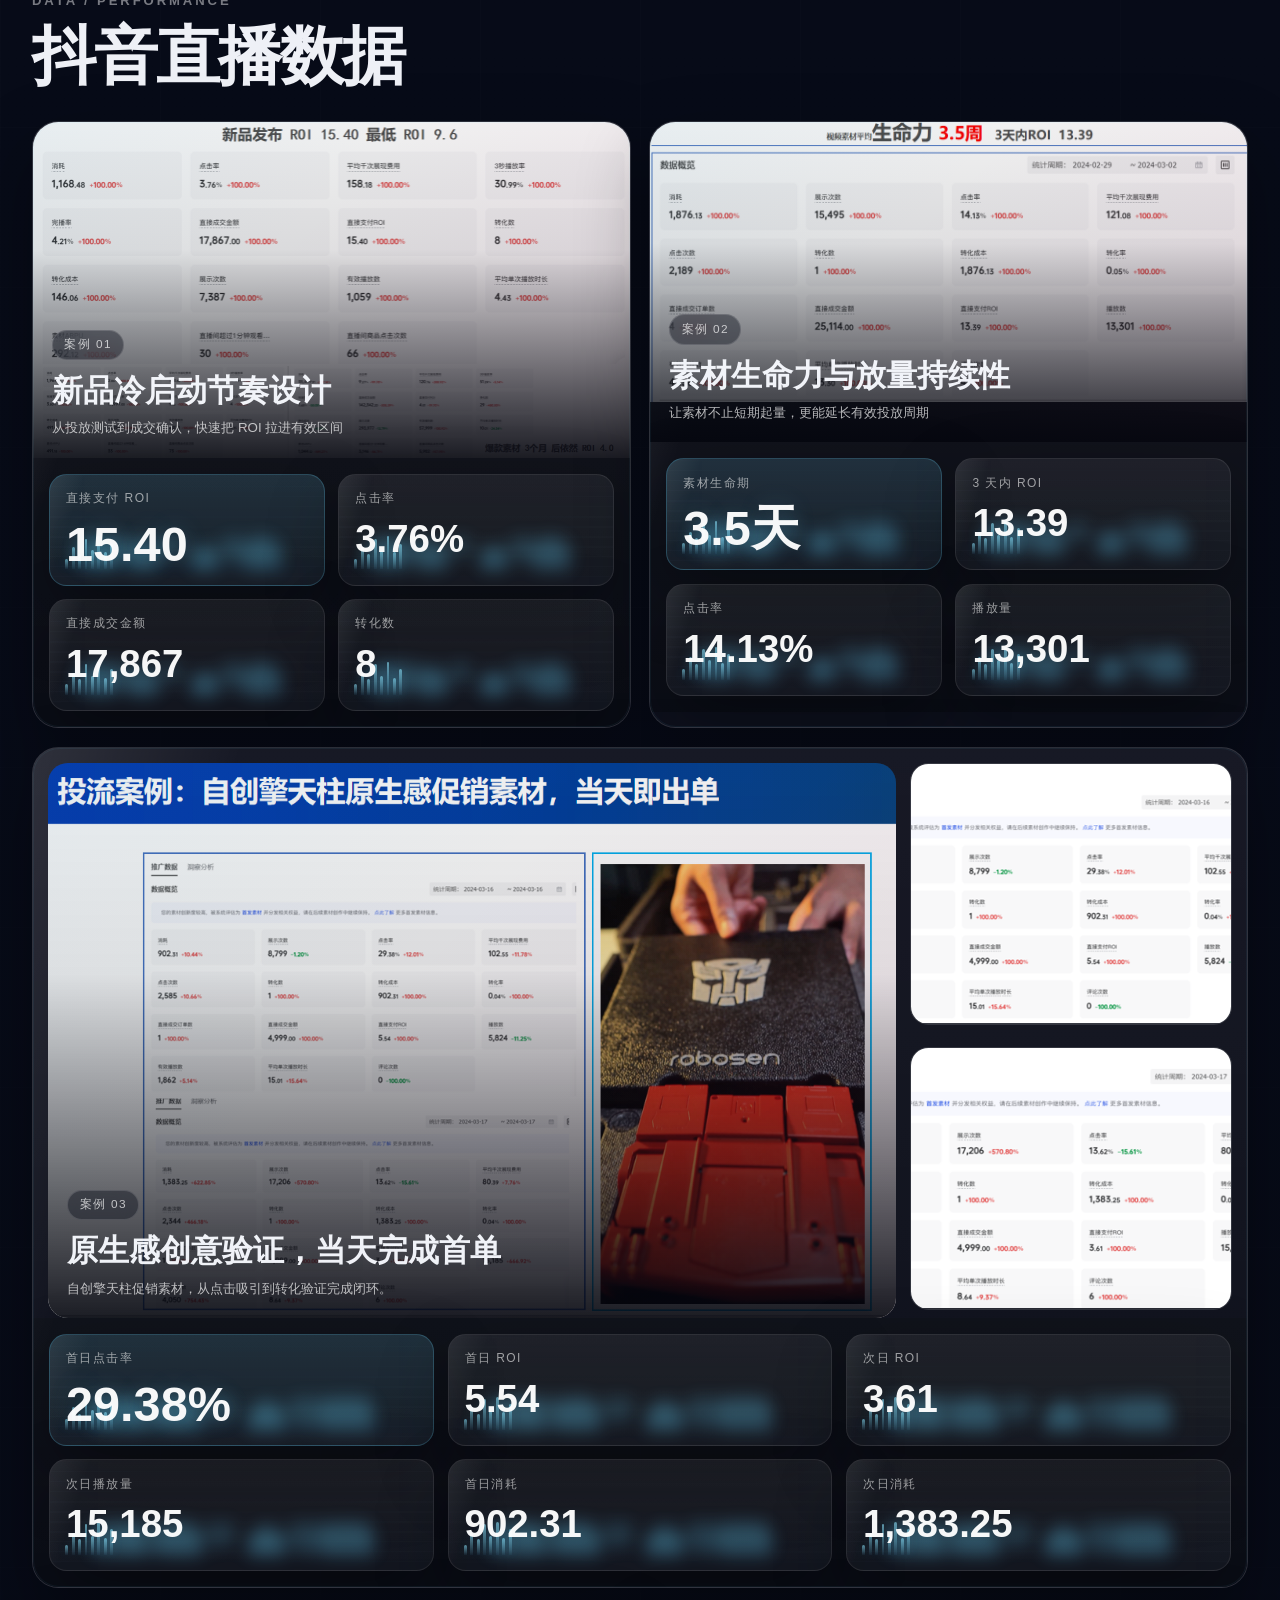
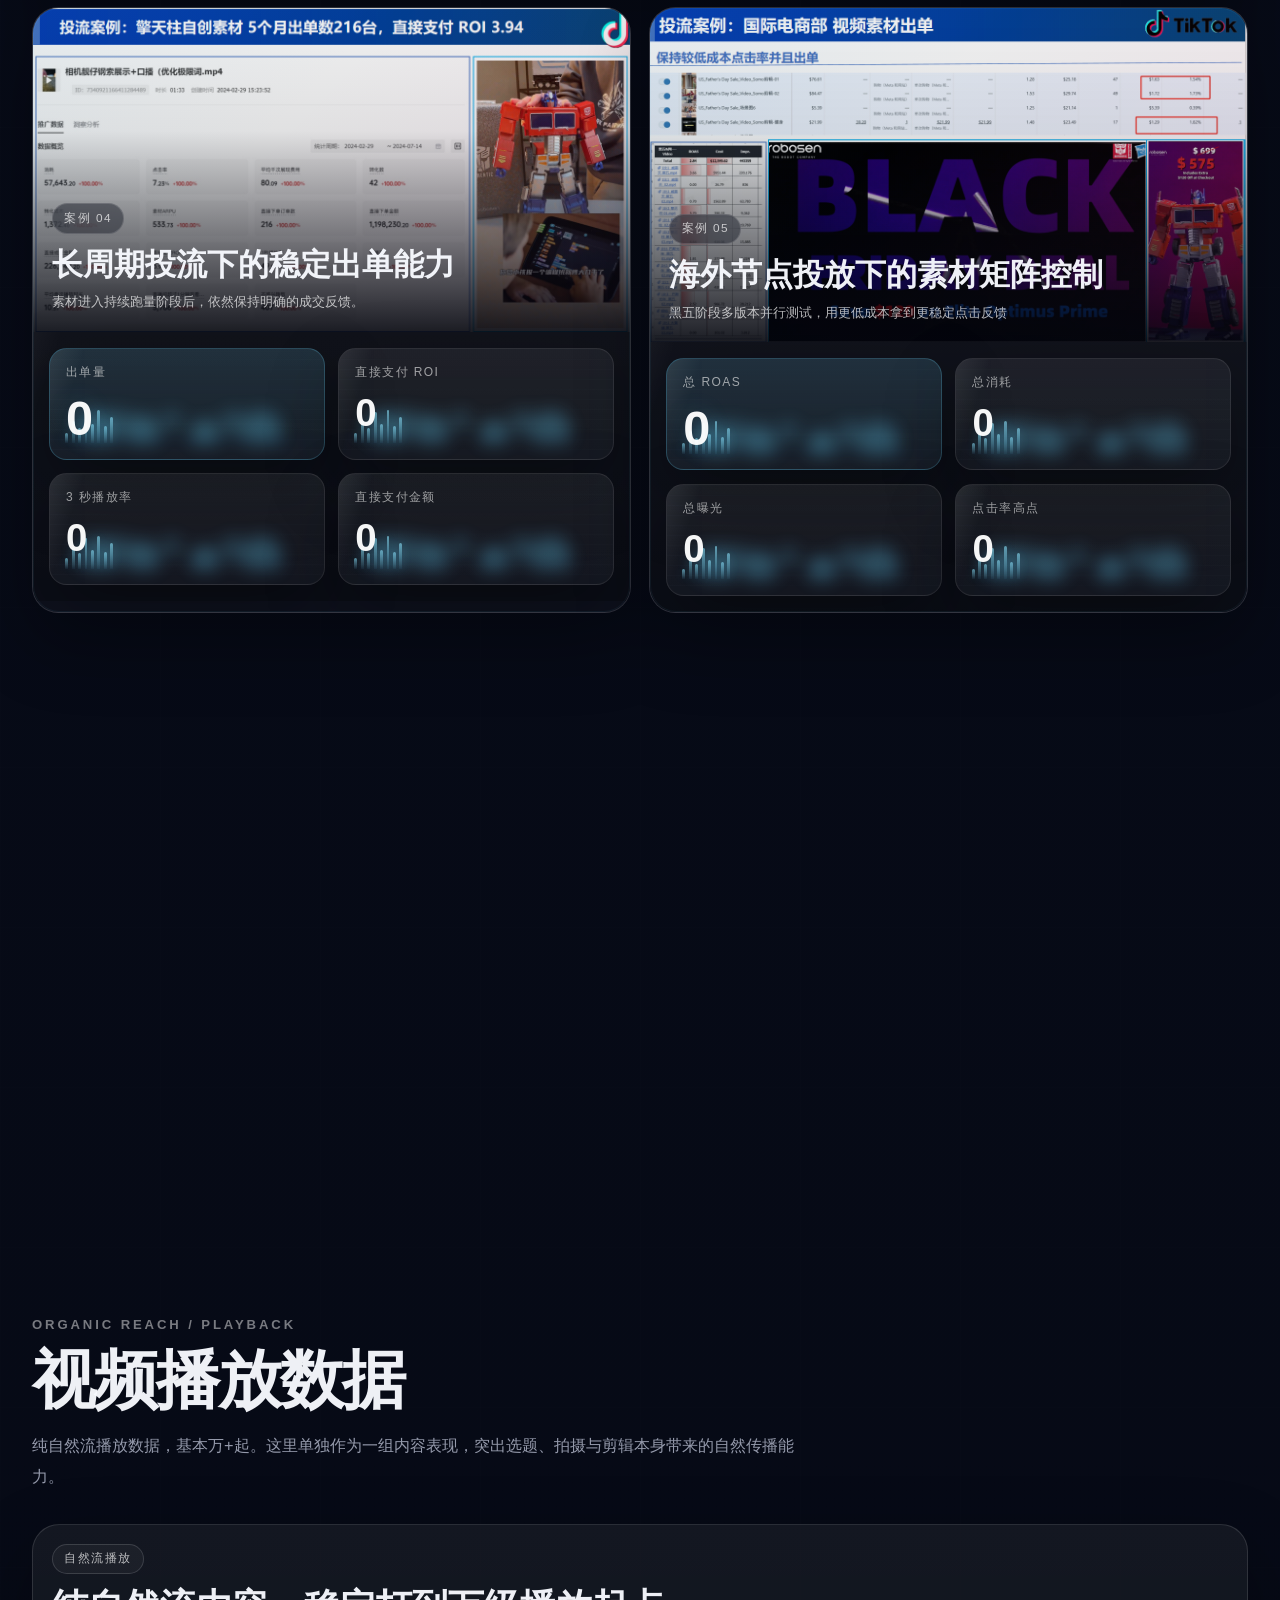
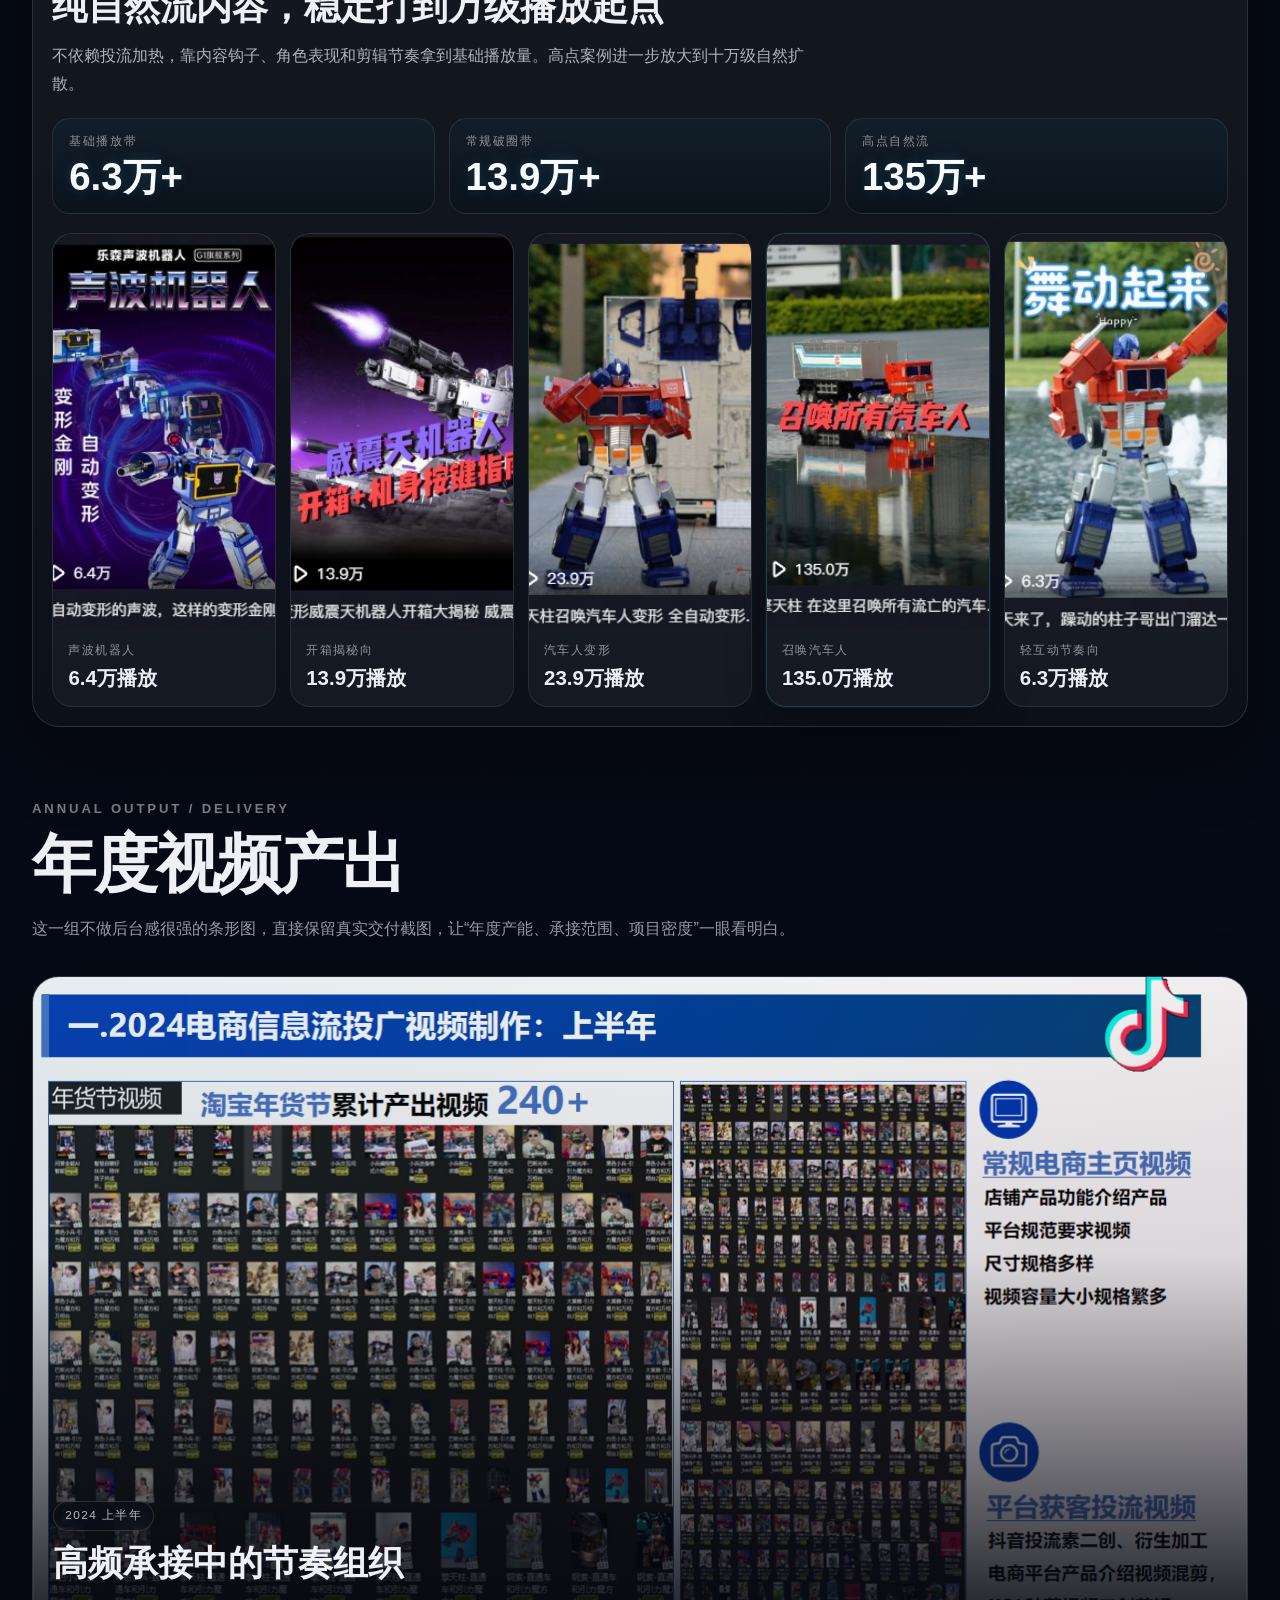
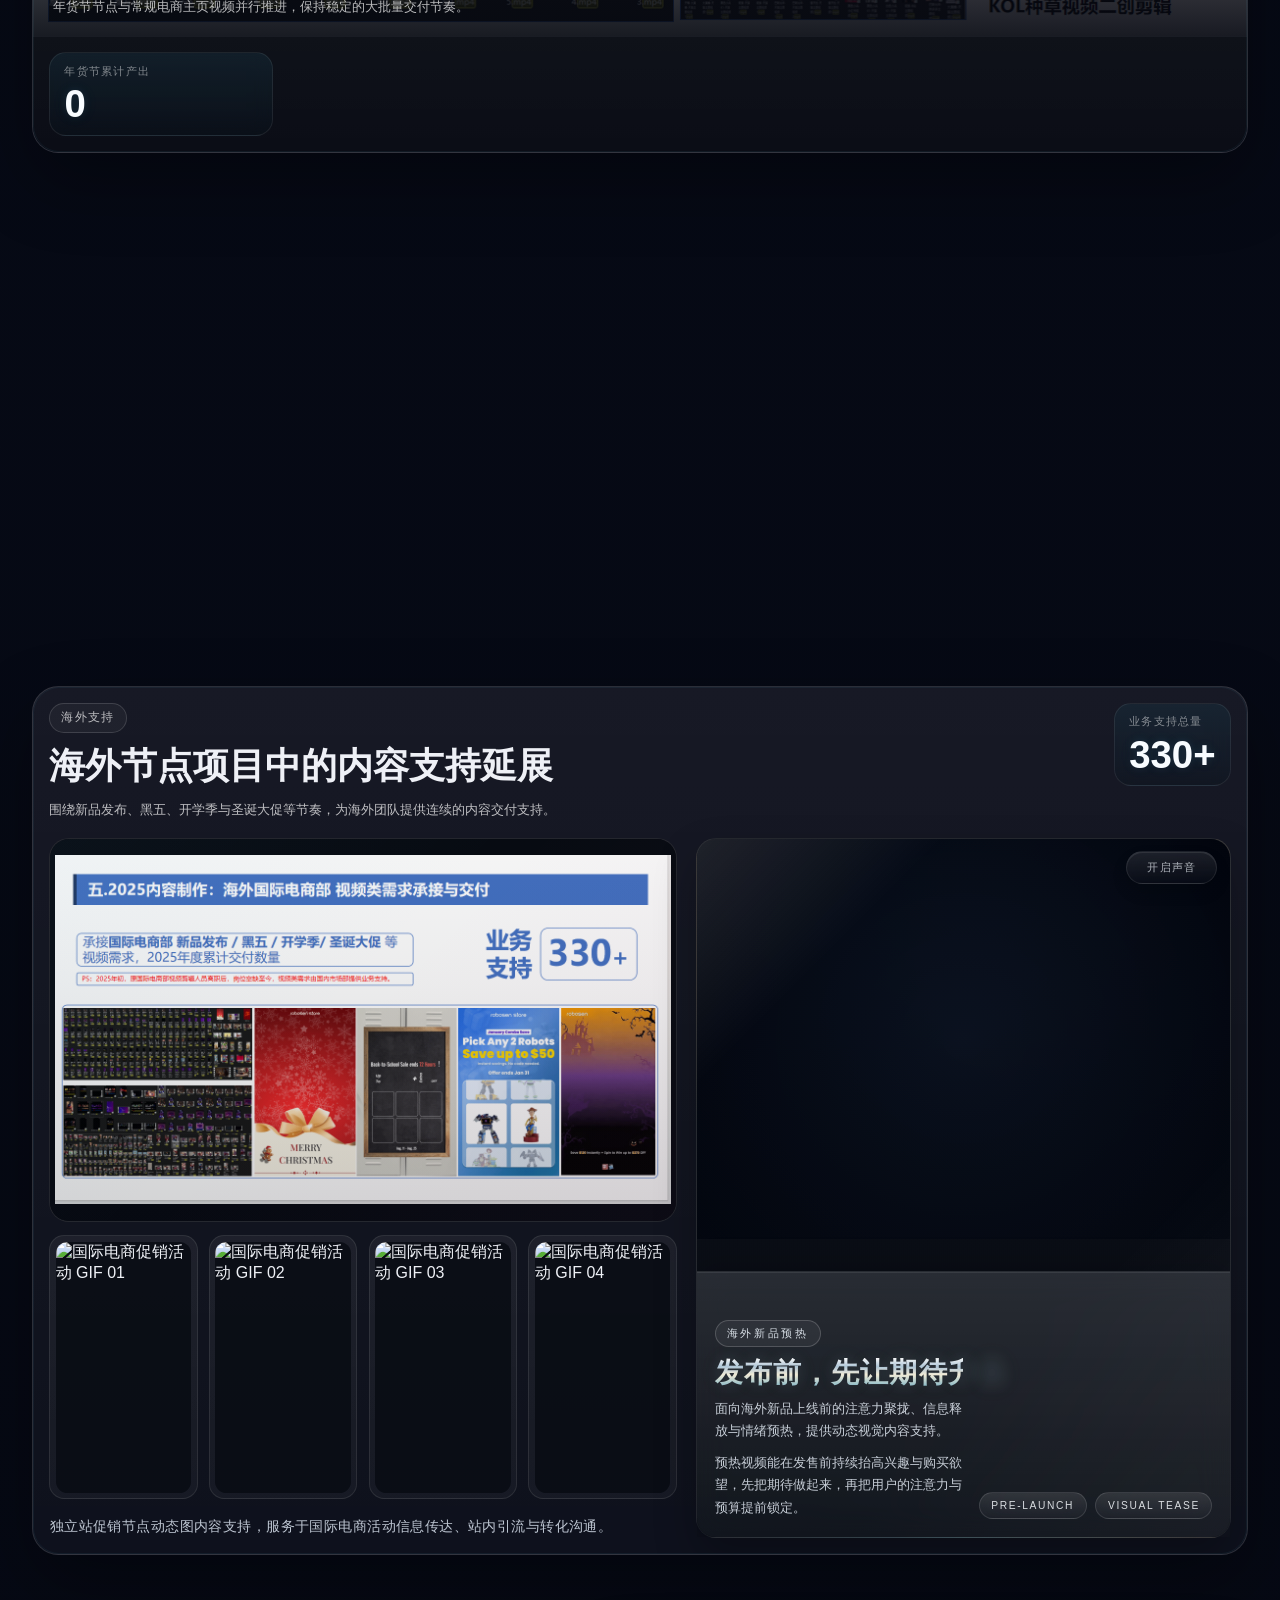
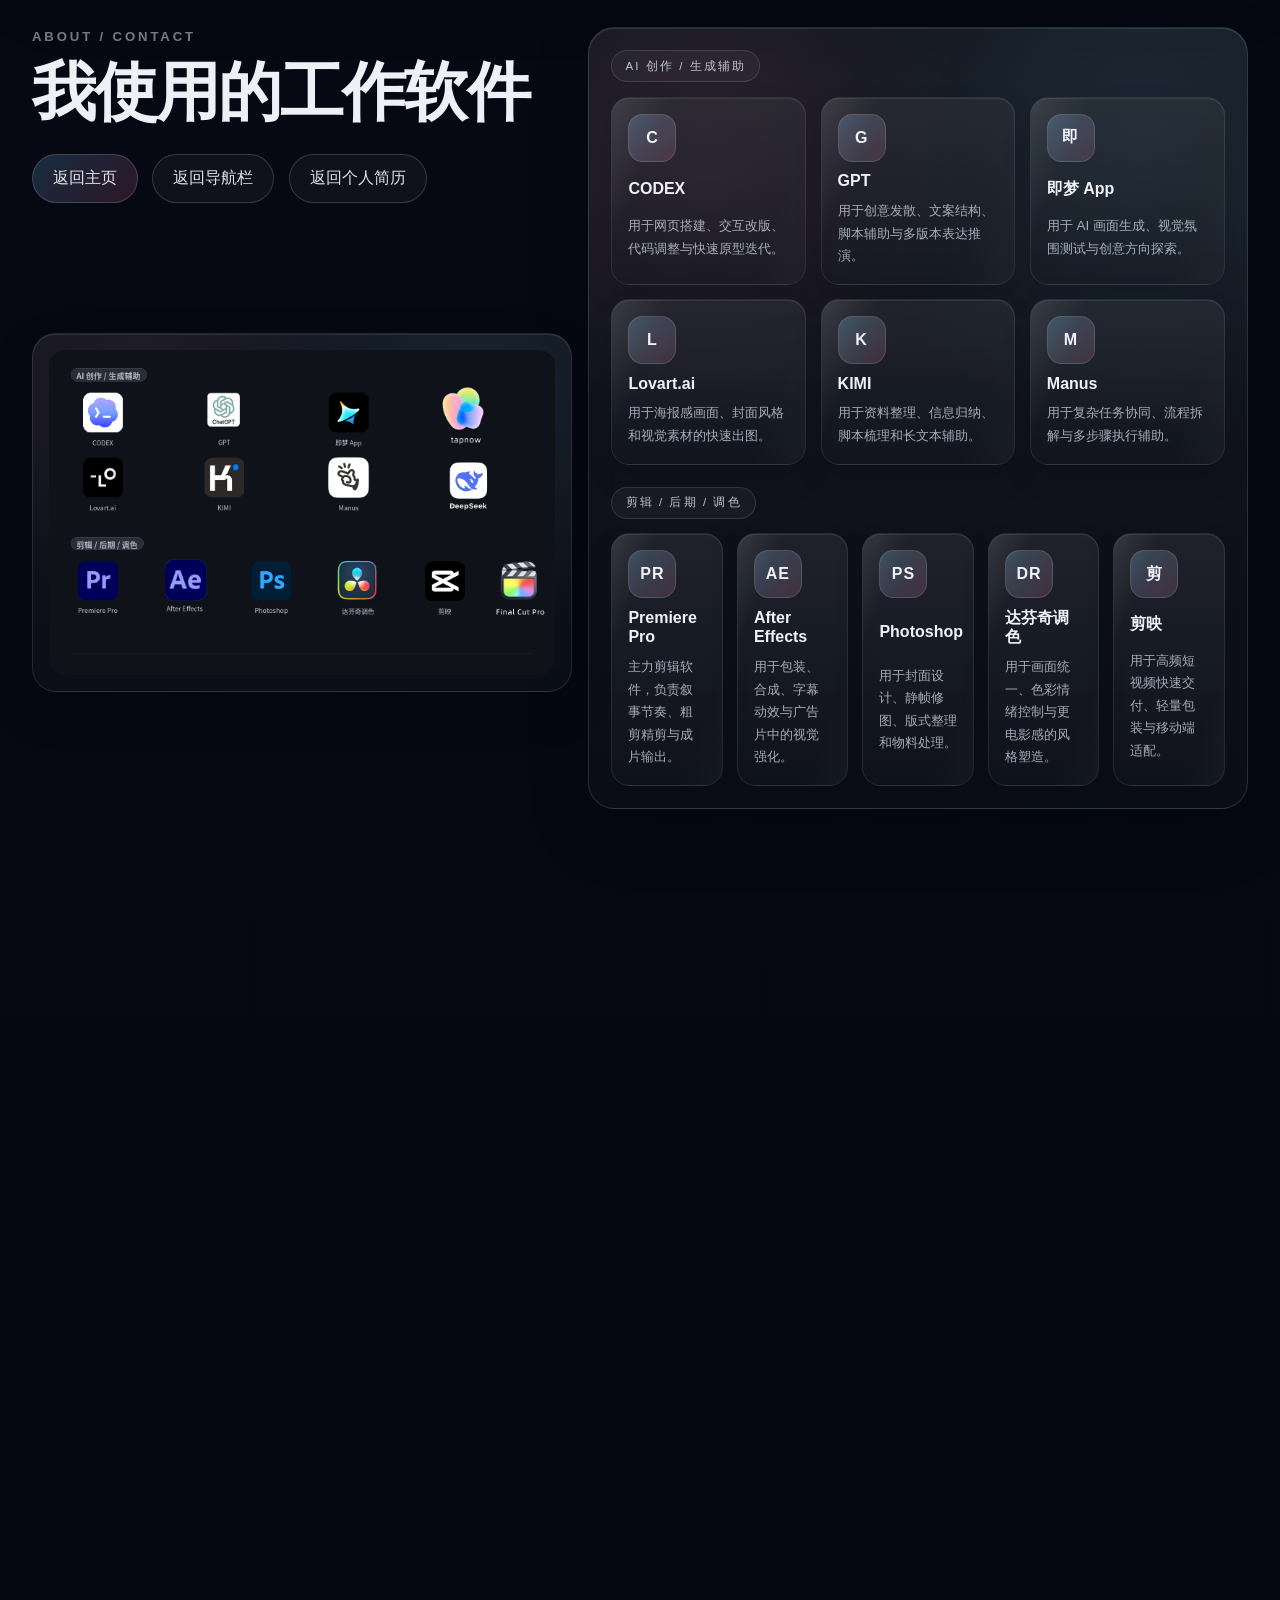
==== commit 93f45fd0: "Restore resume action buttons" ====
--- a/video-homepage-preview.html
+++ b/video-homepage-preview.html
@@ -209,6 +209,8 @@
                 <h2>个人简历</h2>
                 <p>点击可放大看</p>
                 <div class="hero-links hero-links--resume">
+                  <button class="ghost-link ghost-link--accent" id="resumeExpandButton" type="button">点击放大查看简历</button>
+                  <a class="ghost-link" id="resumeDownloadInlineButton" href="./resume-assets/resume-sheet.jpg" download="南恩号-个人简历.jpg">下载简历</a>
                   <label class="ghost-link ghost-link--accent" for="resumeUploadInput">上传新简历预览</label>
                 </div>
                 <input class="resume-upload-input" id="resumeUploadInput" type="file" accept="image/*" />
@@ -1098,9 +1100,11 @@
       const productionSection = document.querySelector("#productionSection");
       const resumeDriftCard = document.querySelector("#resumeDriftCard");
       const resumePreviewButton = document.querySelector("#resumePreviewButton");
+      const resumeExpandButton = document.querySelector("#resumeExpandButton");
       const resumePreviewImage = document.querySelector("#resumePreviewImage");
       const resumeUploadInput = document.querySelector("#resumeUploadInput");
       const resumeDownloadButton = document.querySelector("#resumeDownloadButton");
+      const resumeDownloadInlineButton = document.querySelector("#resumeDownloadInlineButton");
       const resumeLightbox = document.querySelector("#resumeLightbox");
       const resumeLightboxImage = document.querySelector("#resumeLightboxImage");
       const resumeLightboxClose = document.querySelector("#resumeLightboxClose");
@@ -1559,6 +1563,7 @@
         if (resumePreviewImage) resumePreviewImage.src = url;
         if (resumeLightboxImage) resumeLightboxImage.src = url;
         if (resumeDownloadButton) resumeDownloadButton.href = url;
+        if (resumeDownloadInlineButton) resumeDownloadInlineButton.href = url;
       }
 
       function applyResumeFallback() {
@@ -1970,6 +1975,10 @@
         openResumeLightbox();
       });
 
+      resumeExpandButton?.addEventListener("click", () => {
+        openResumeLightbox();
+      });
+
       resumeLightboxClose?.addEventListener("click", () => {
         closeResumeLightbox();
       });
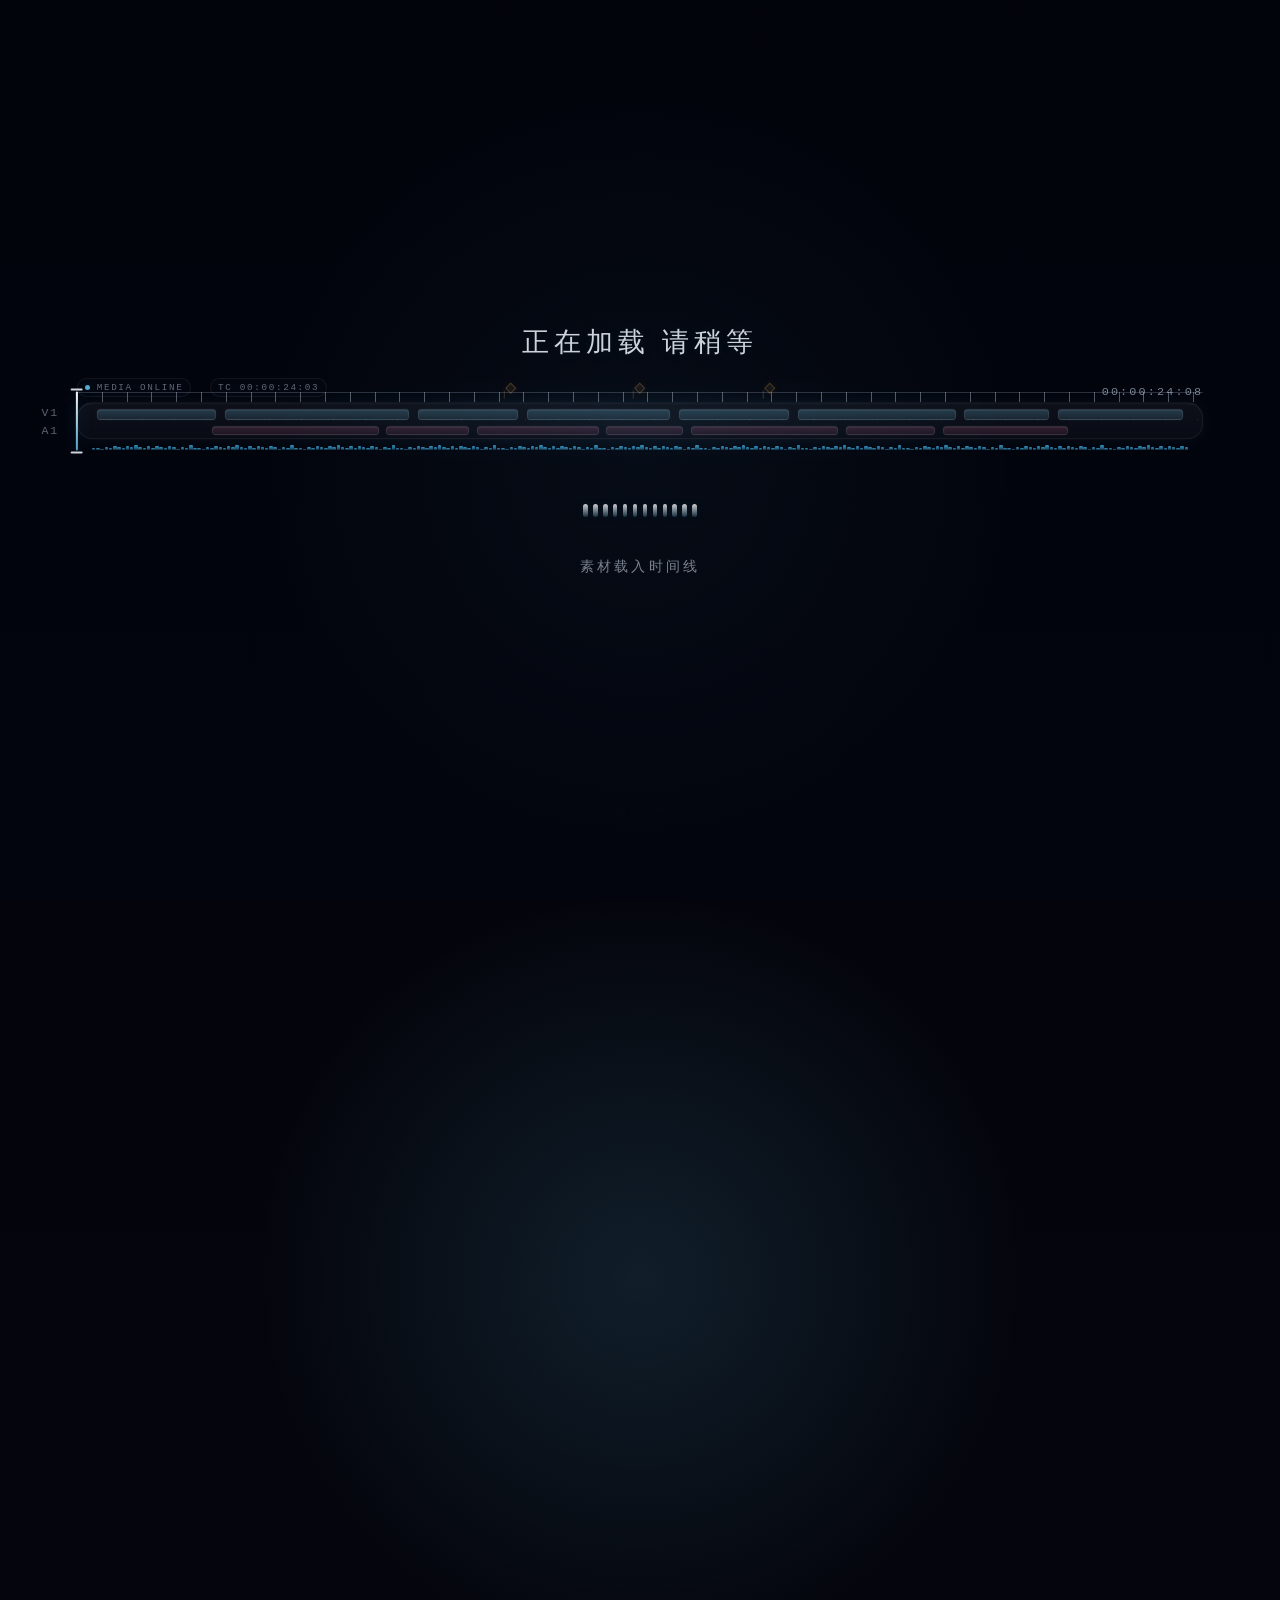
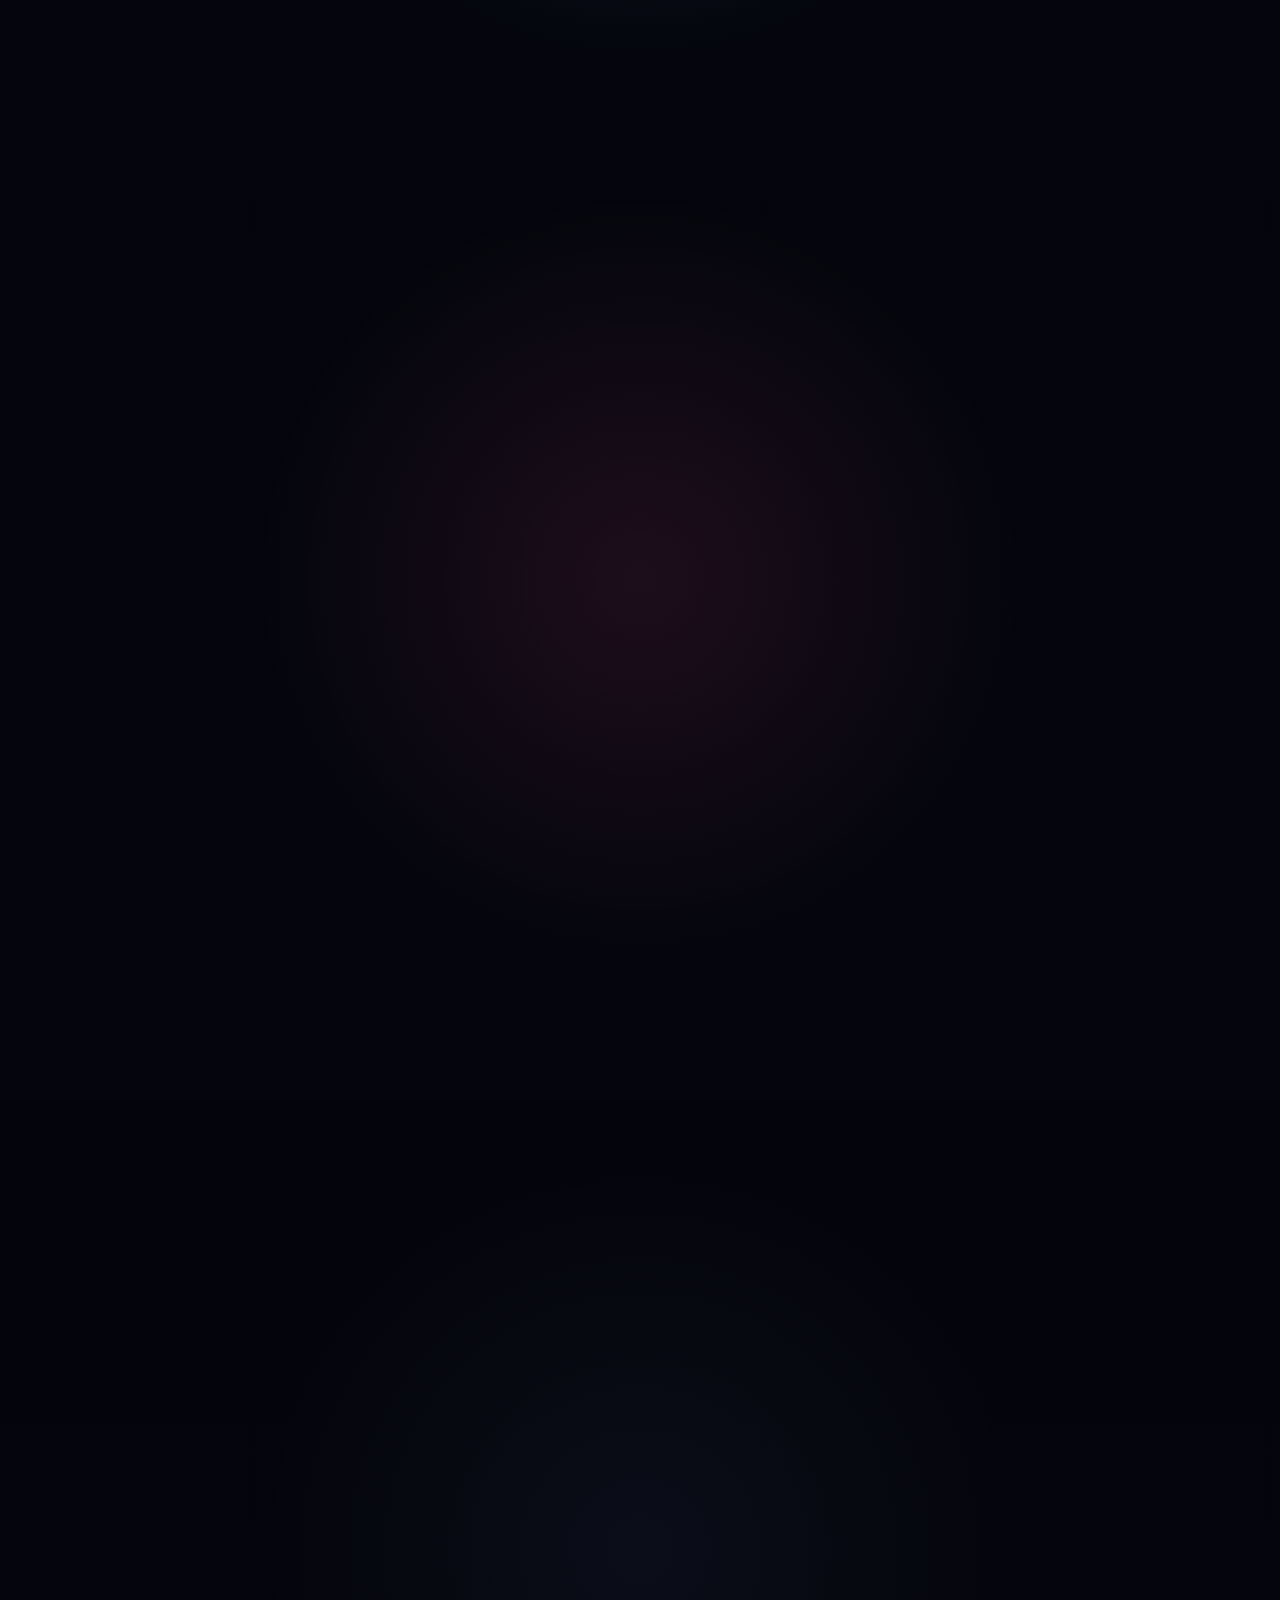
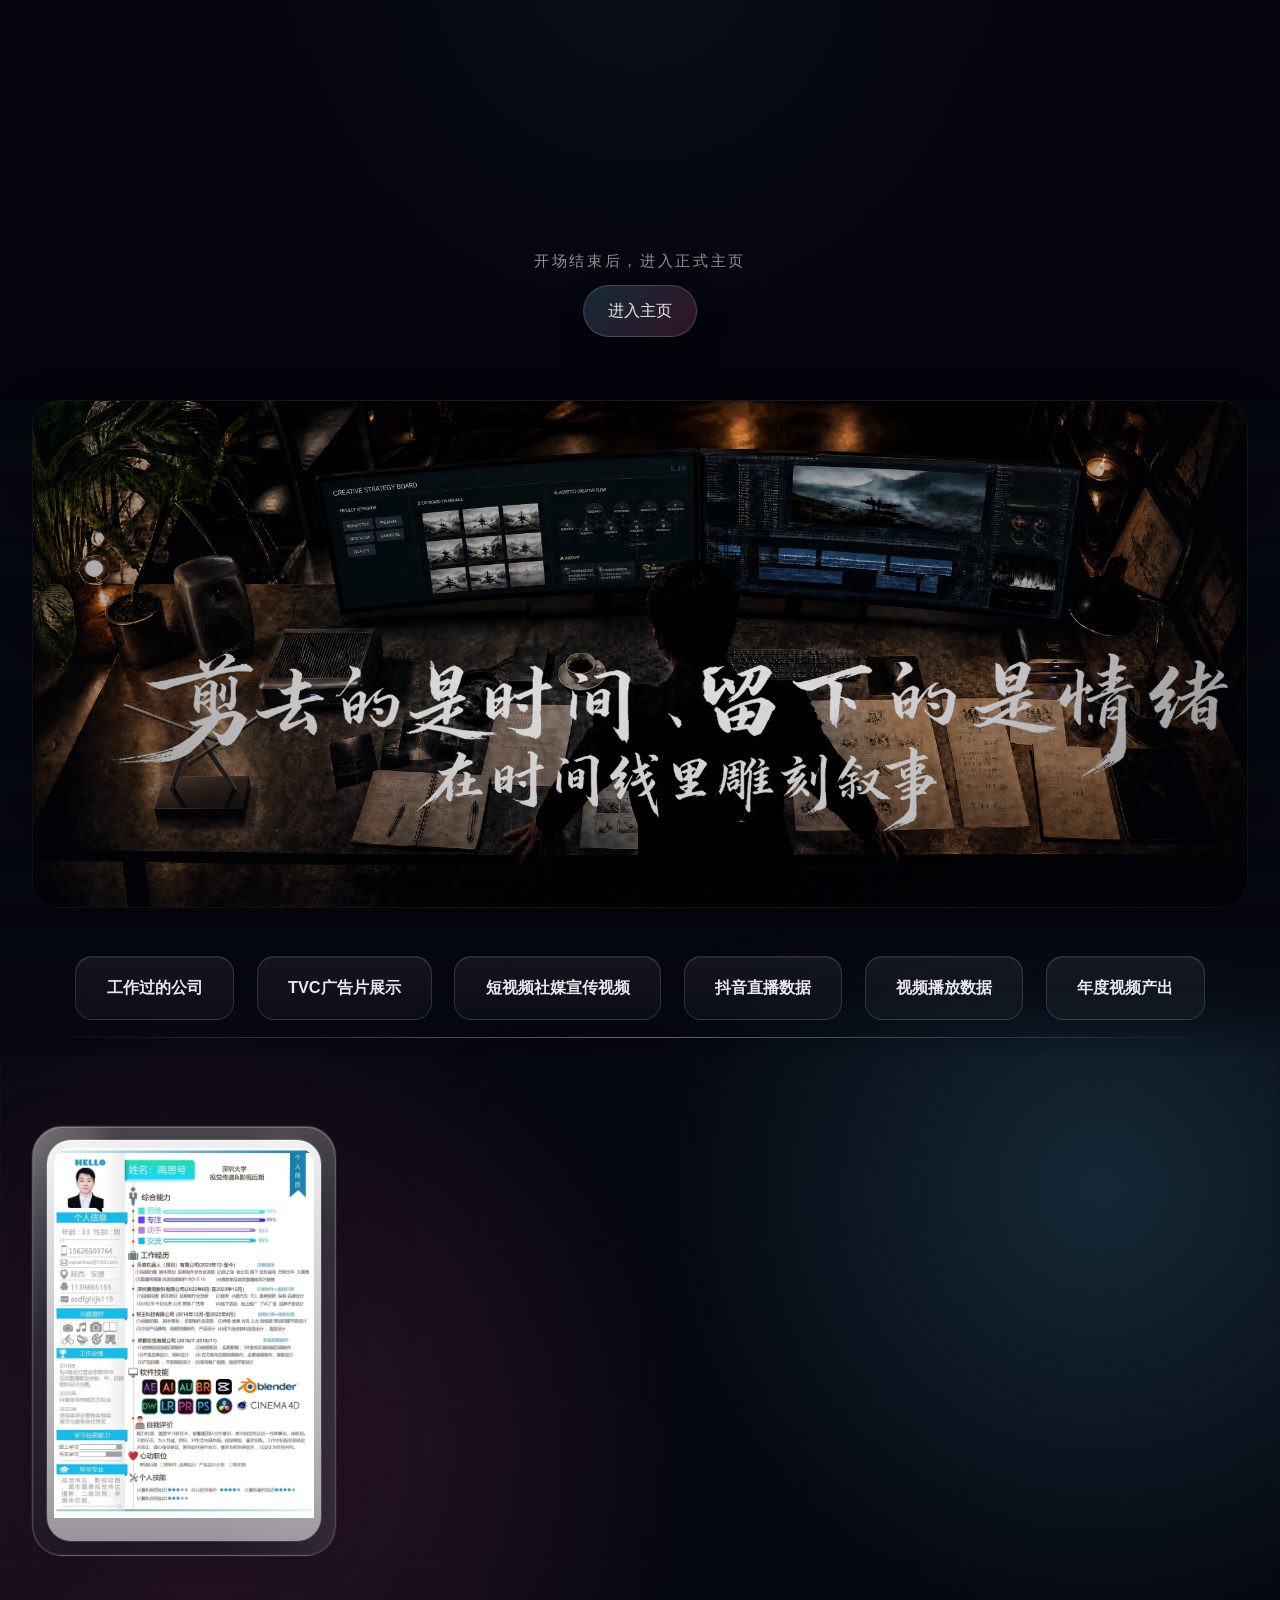
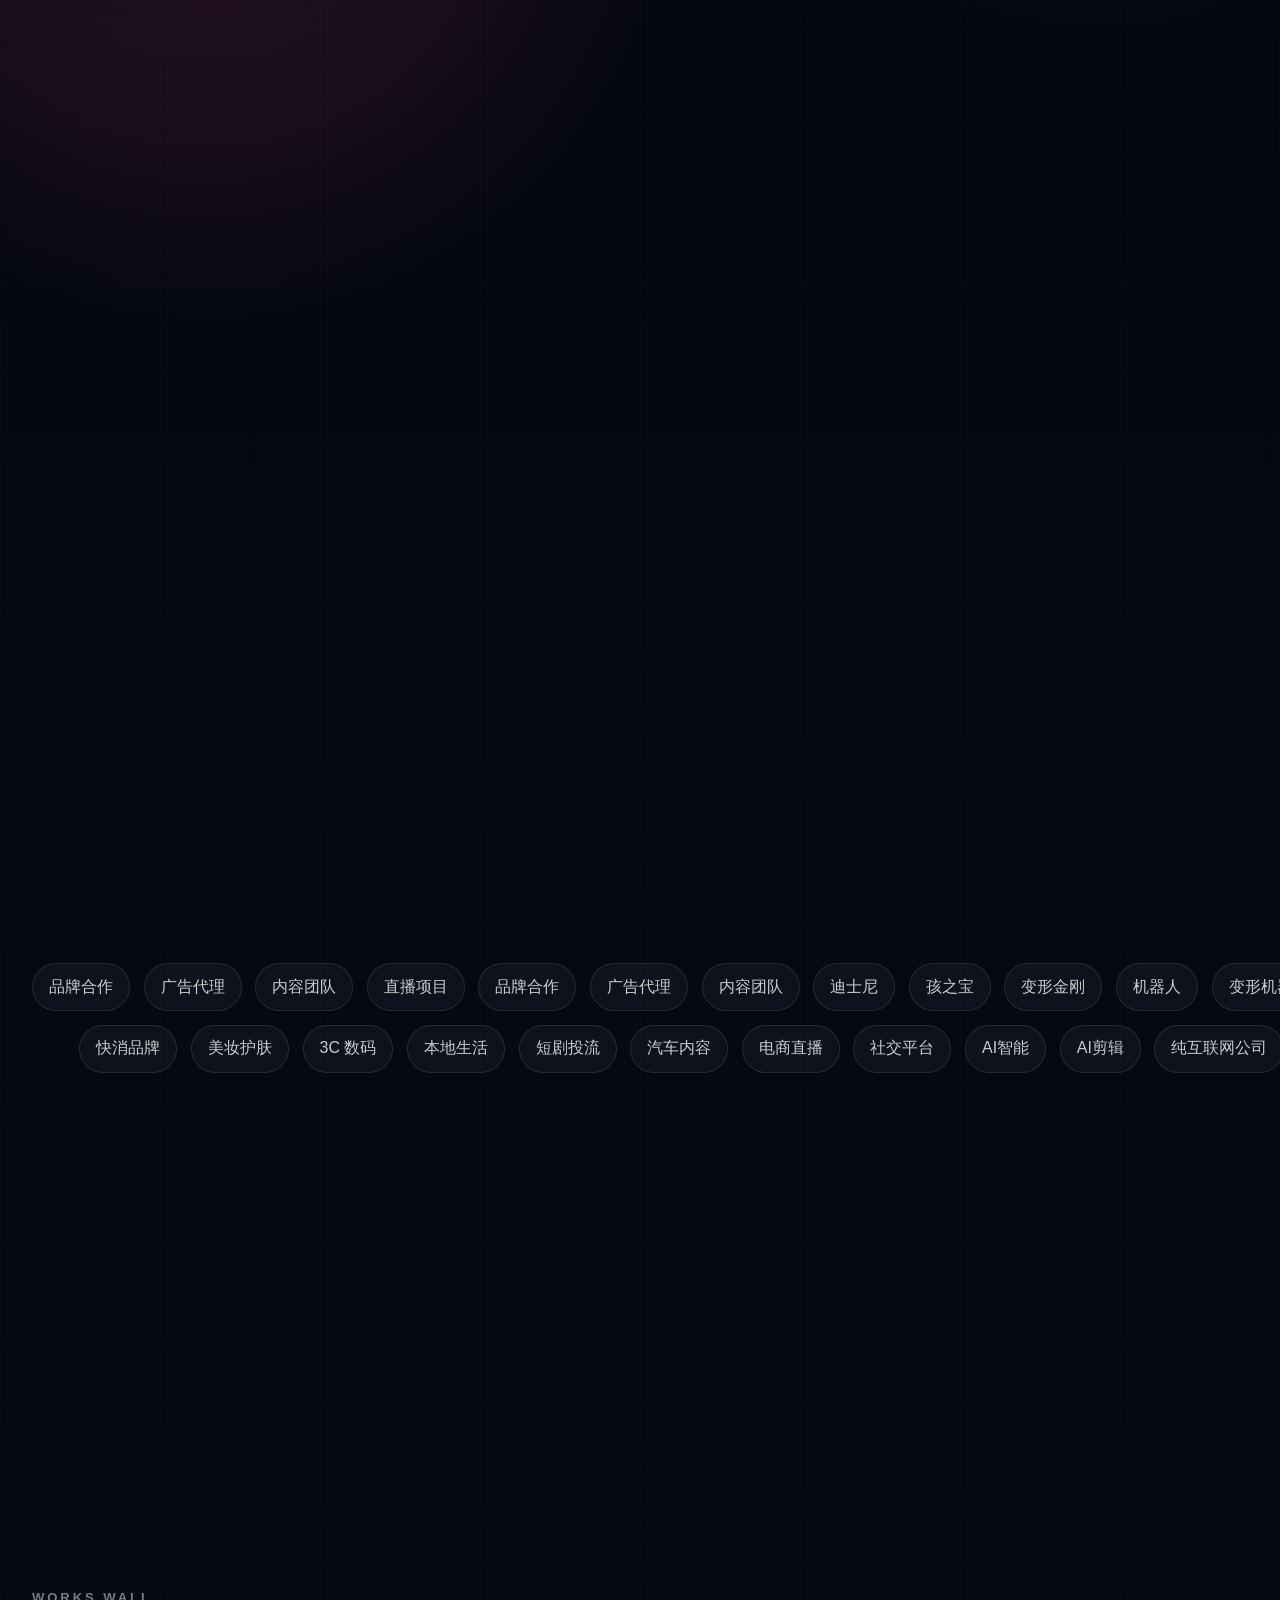
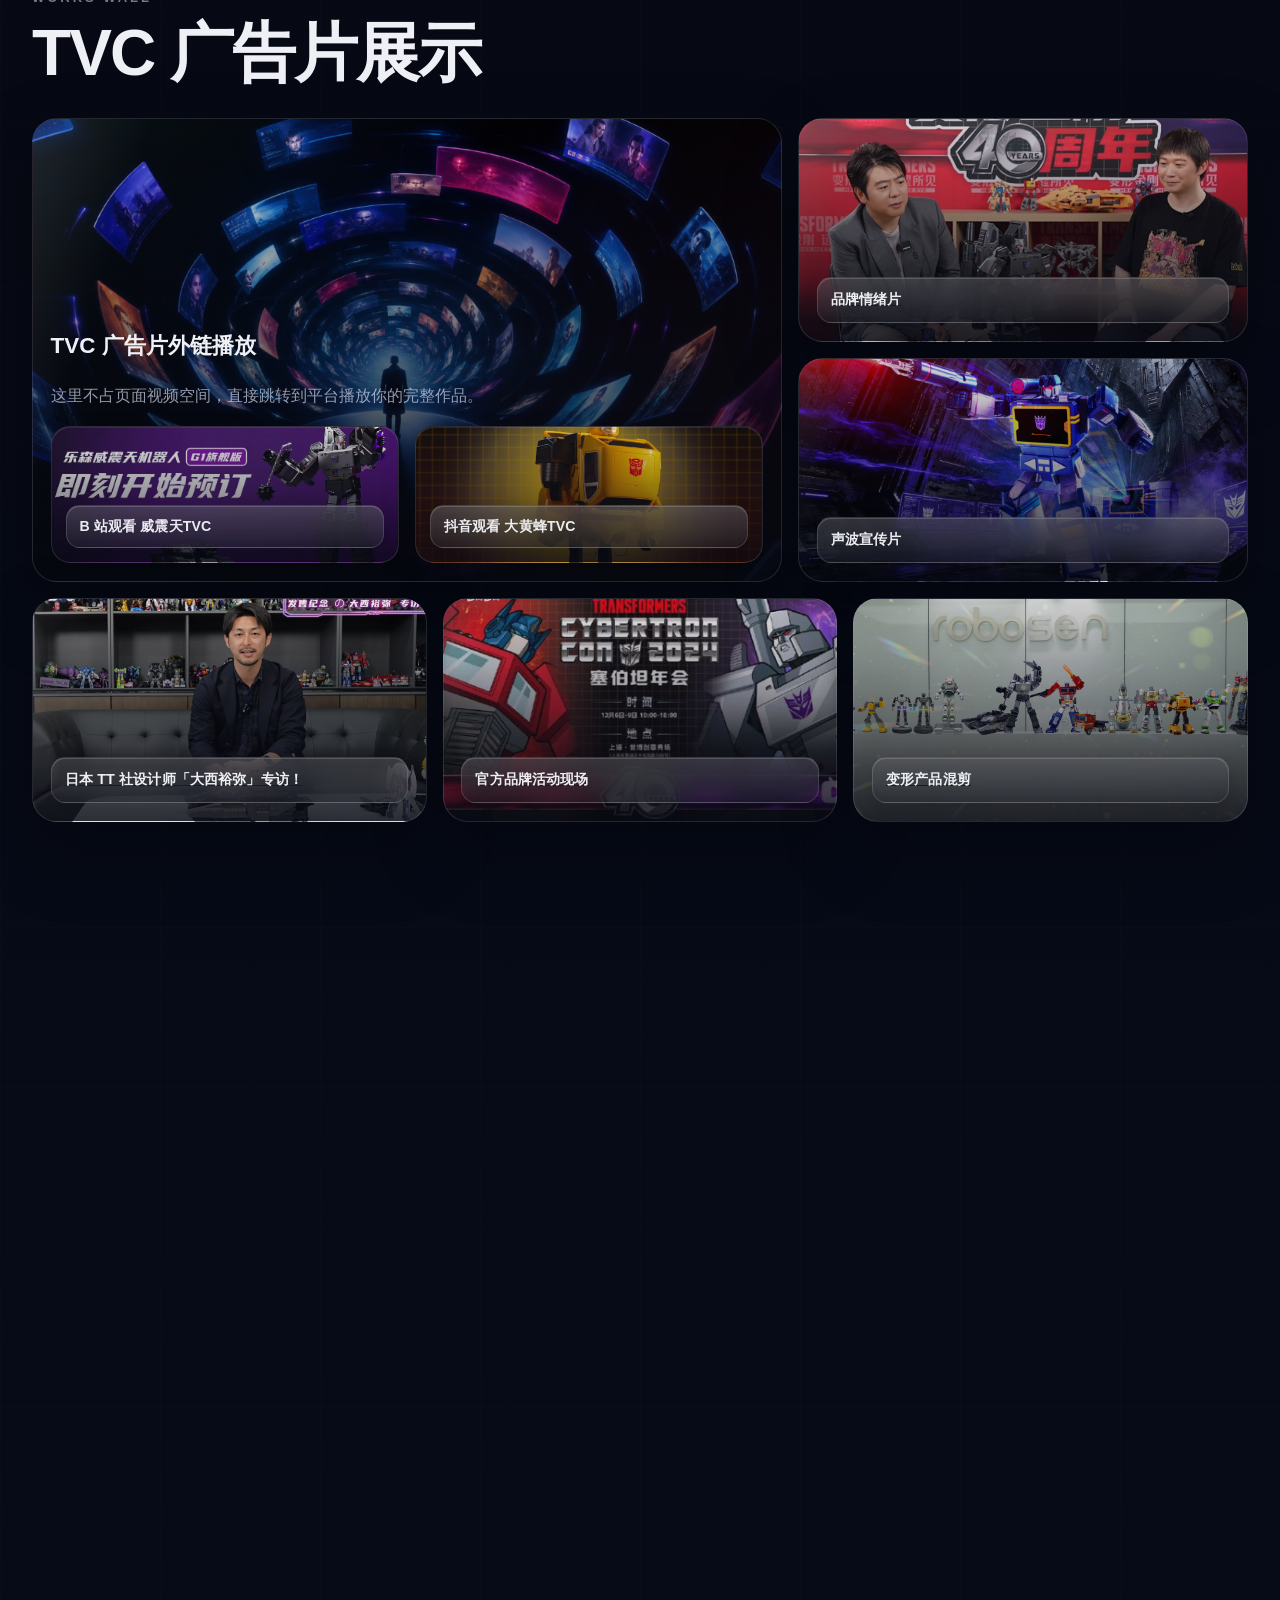
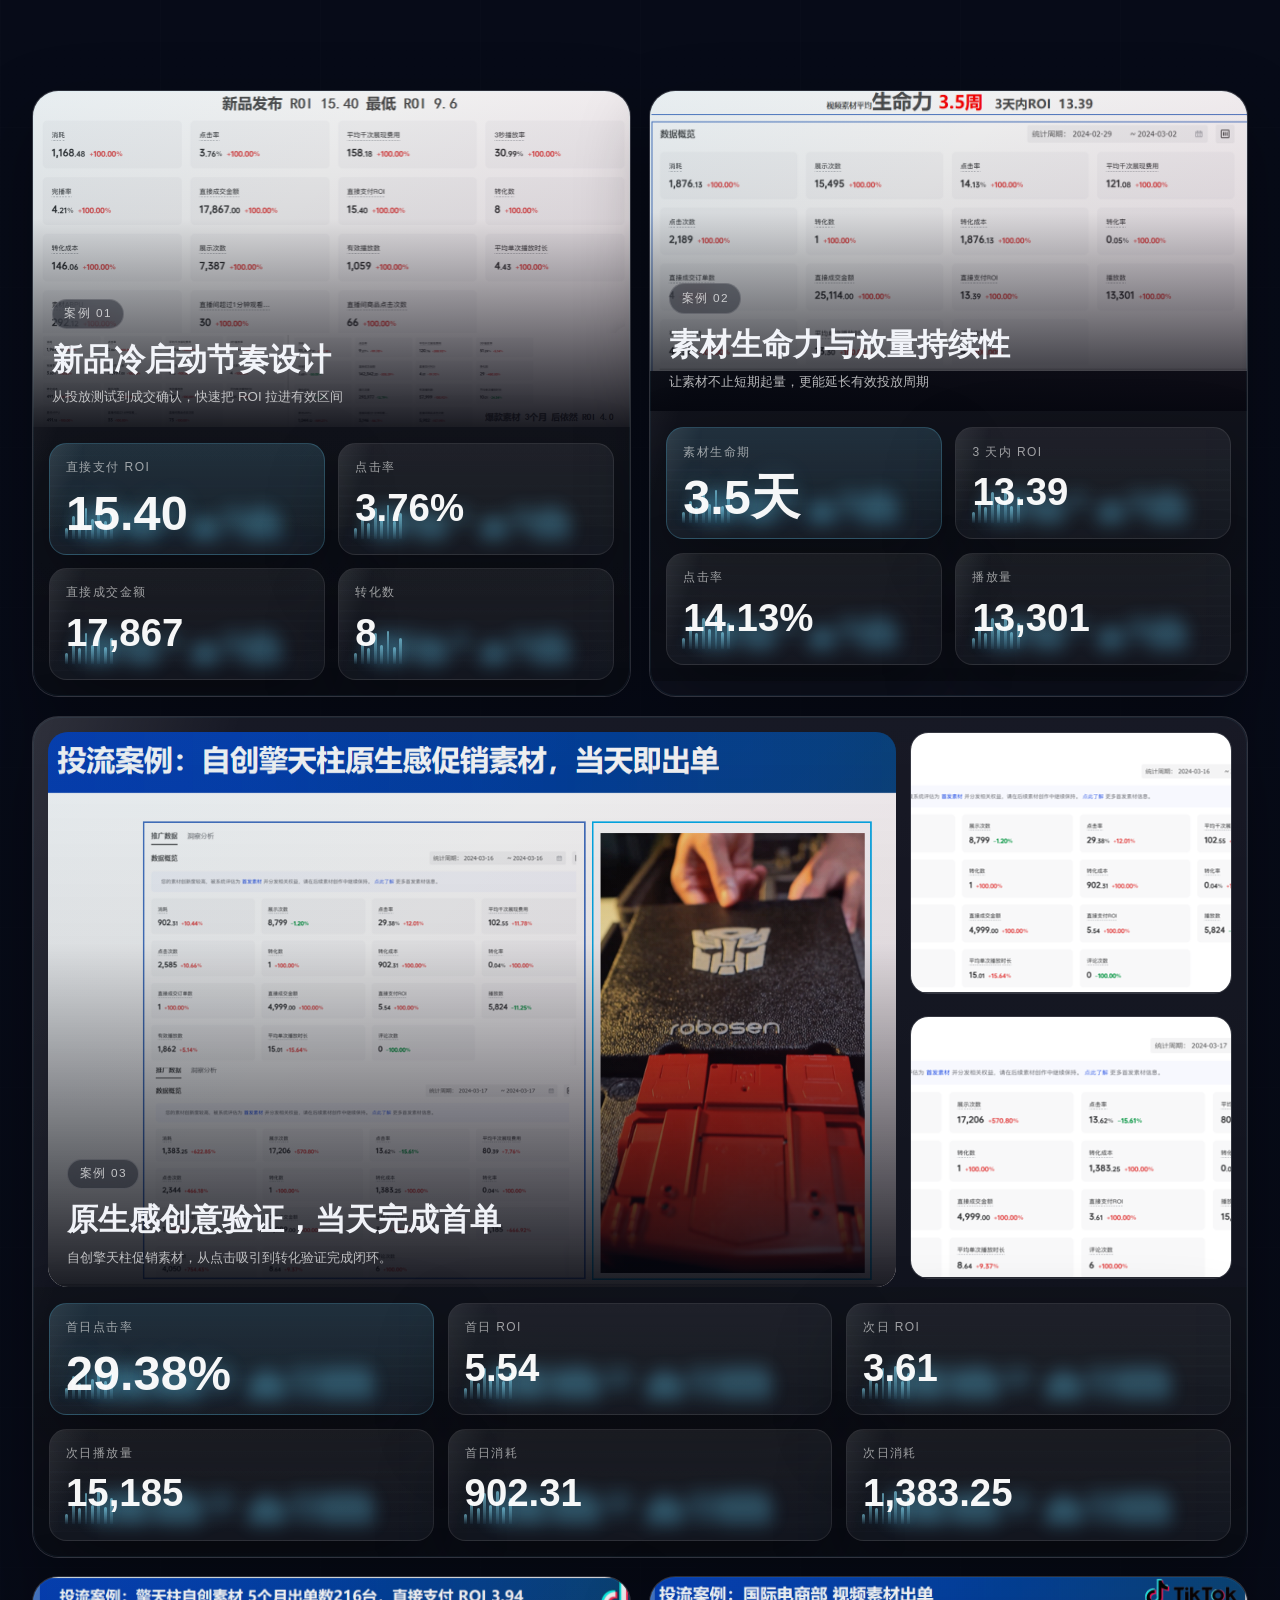
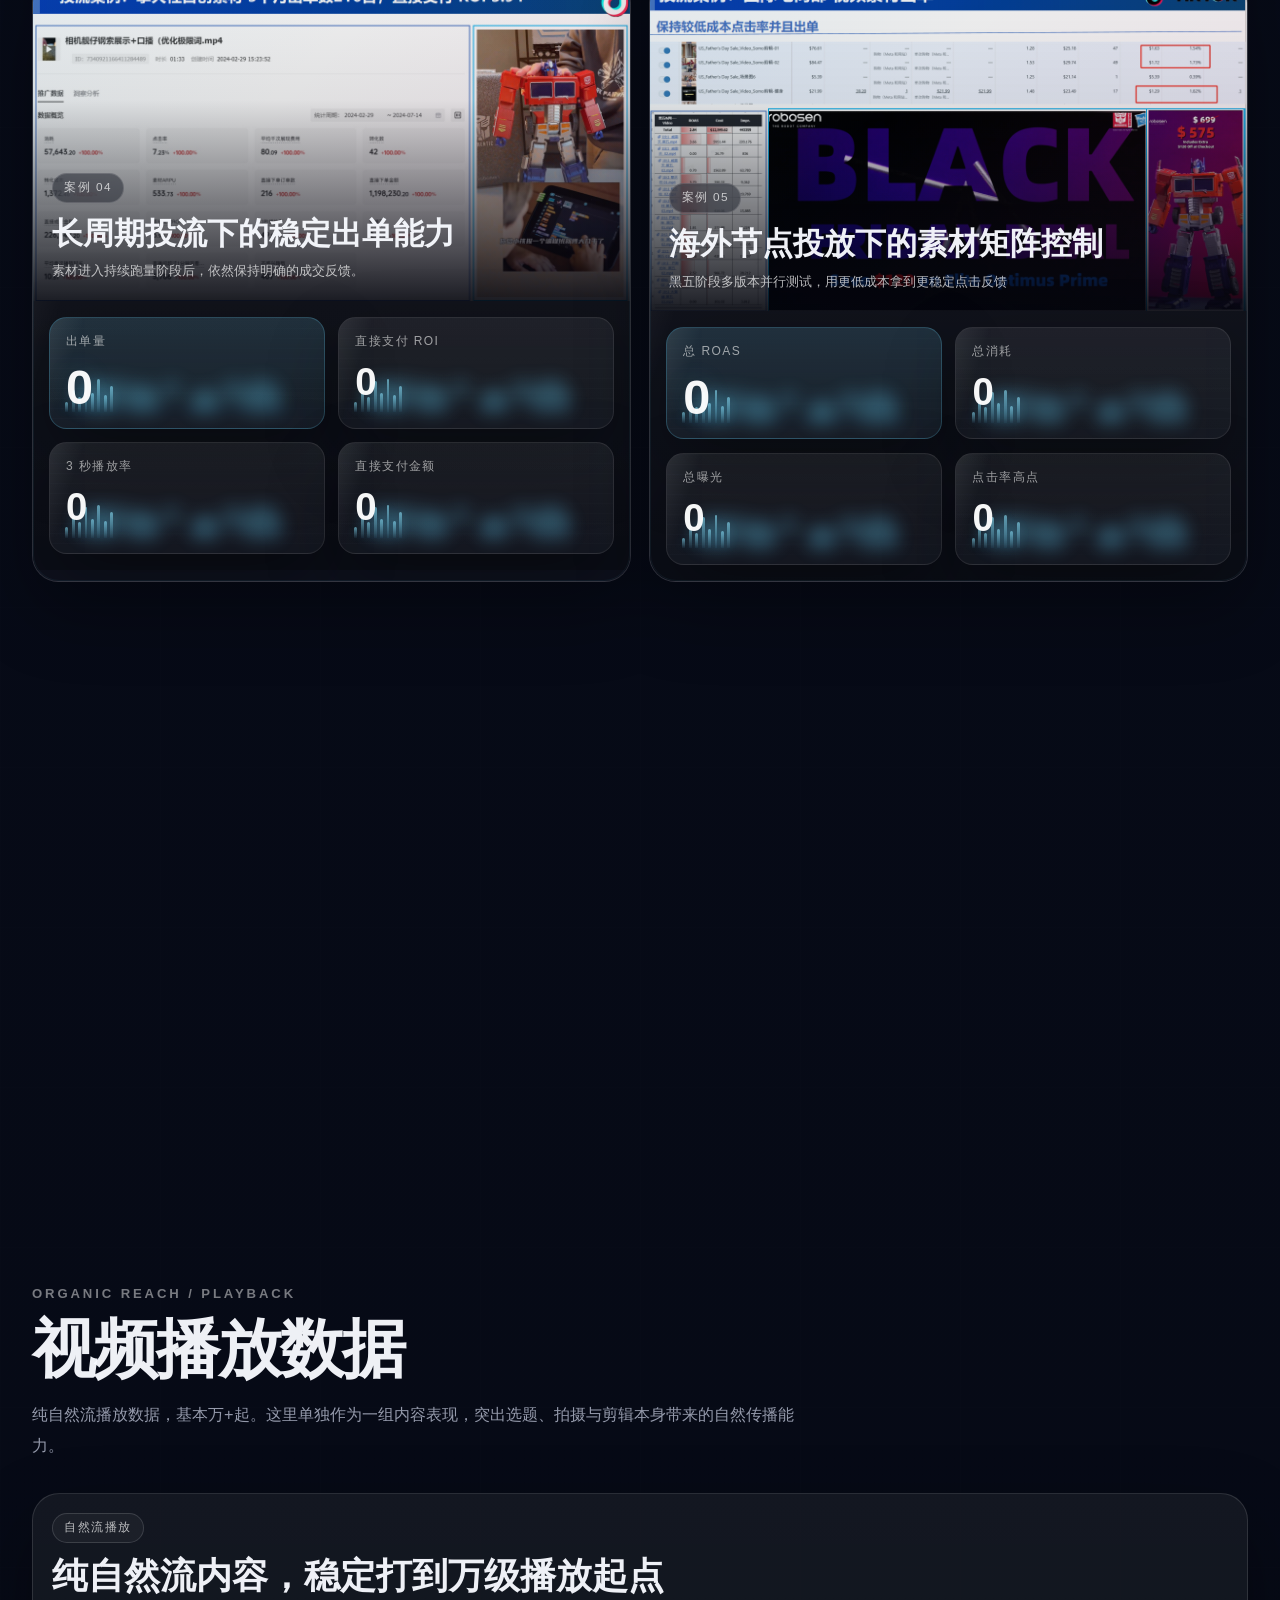
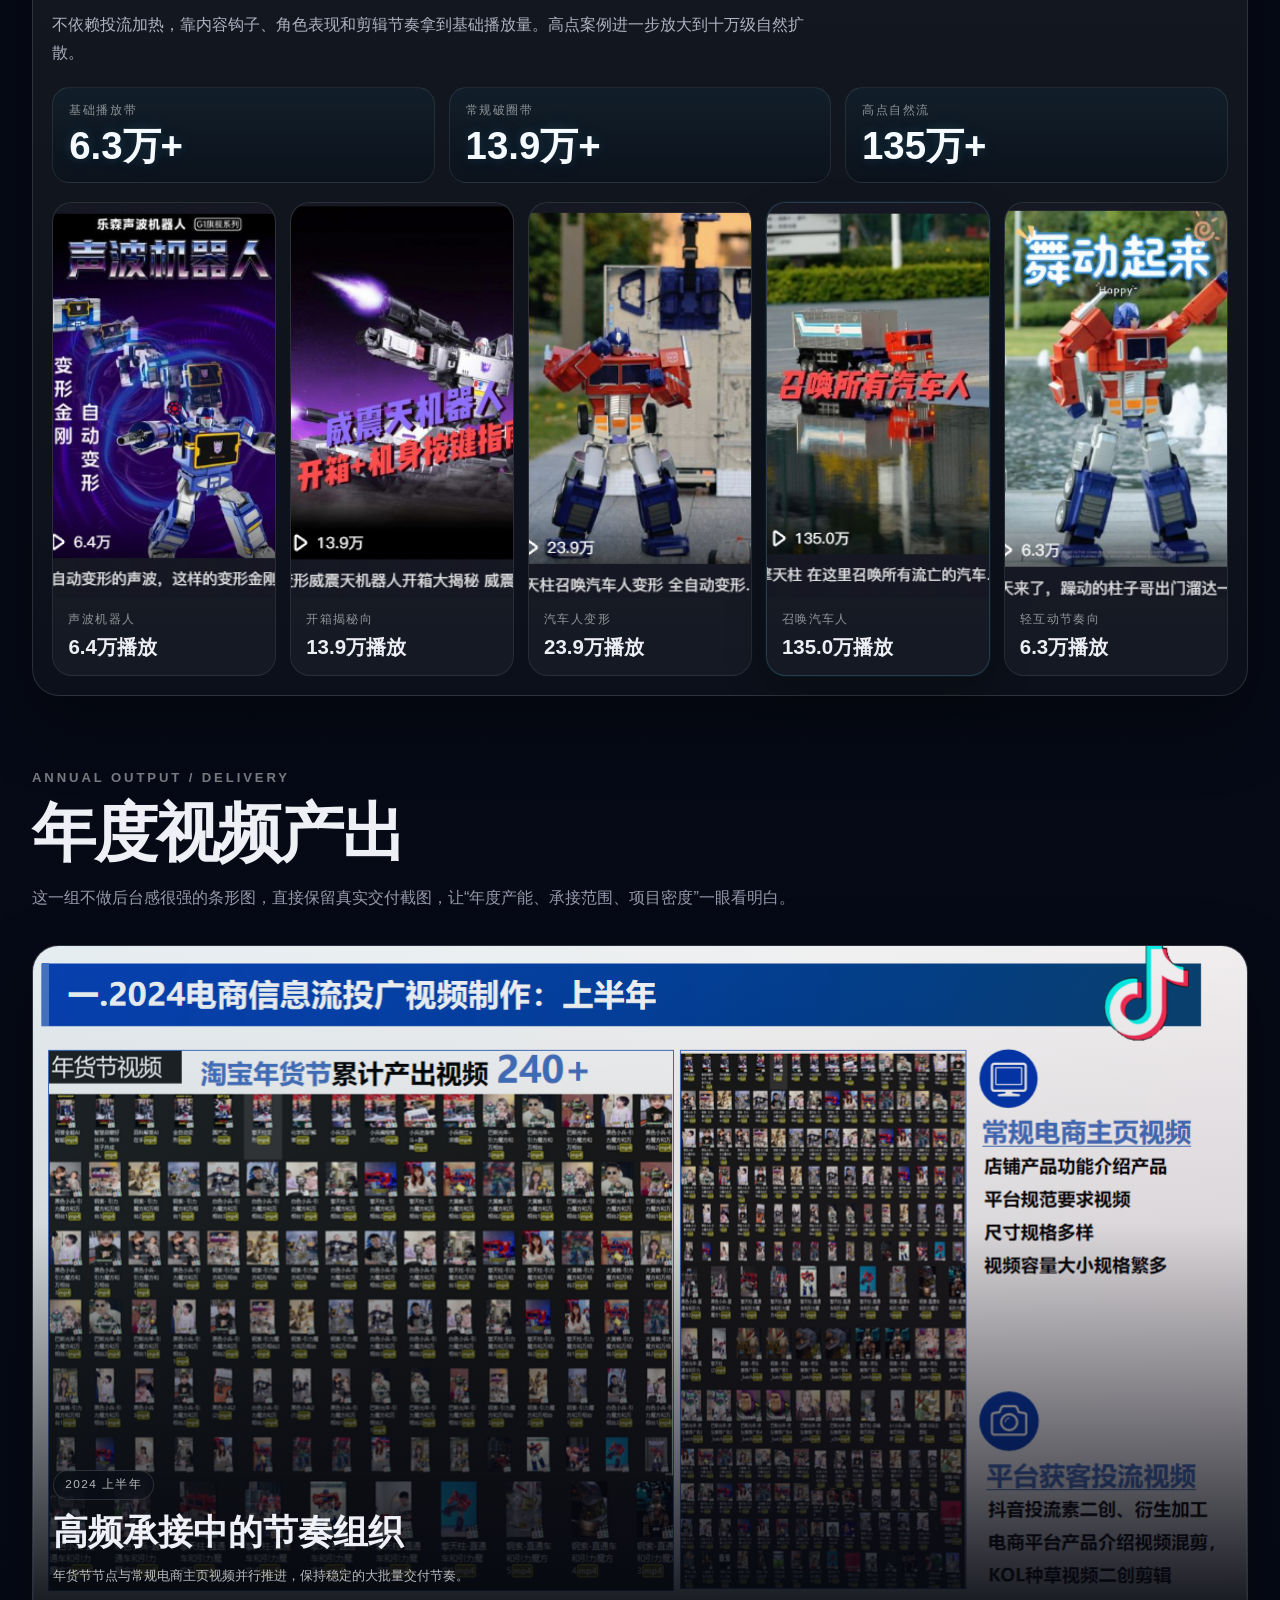
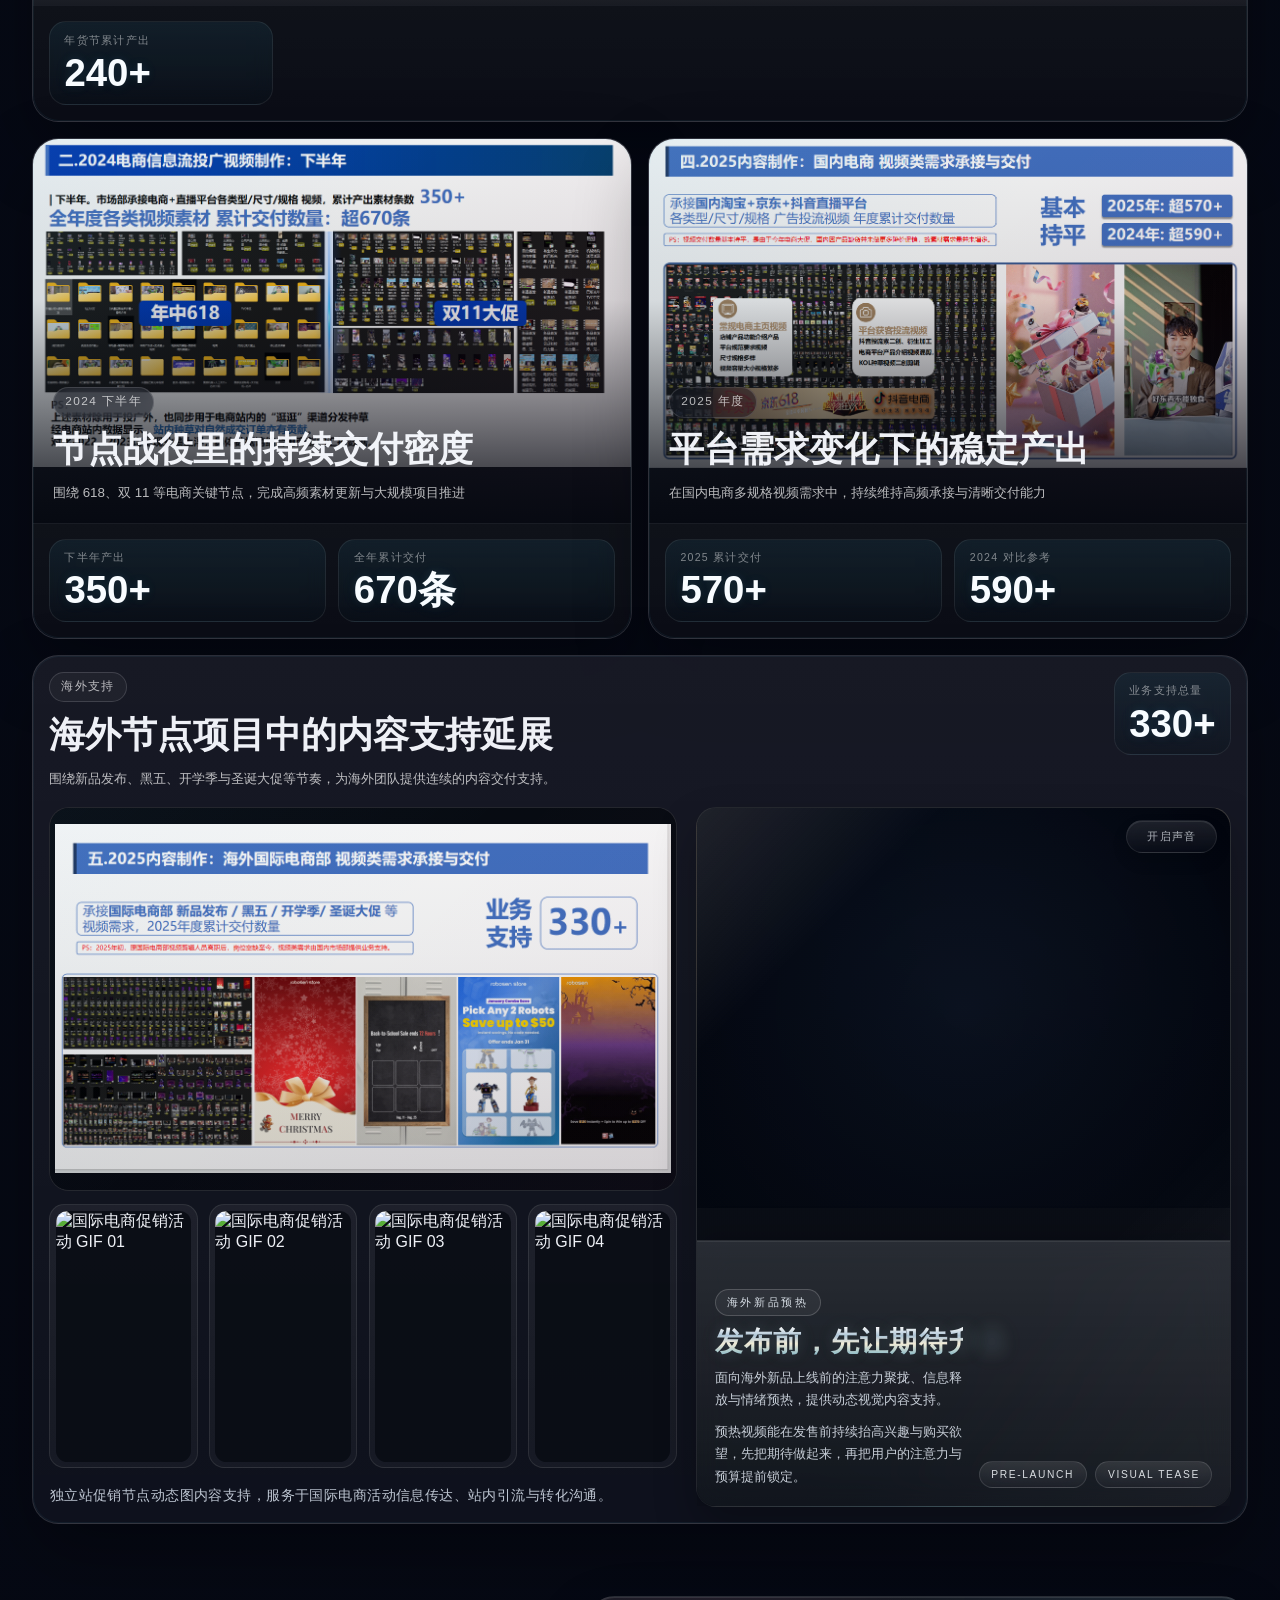
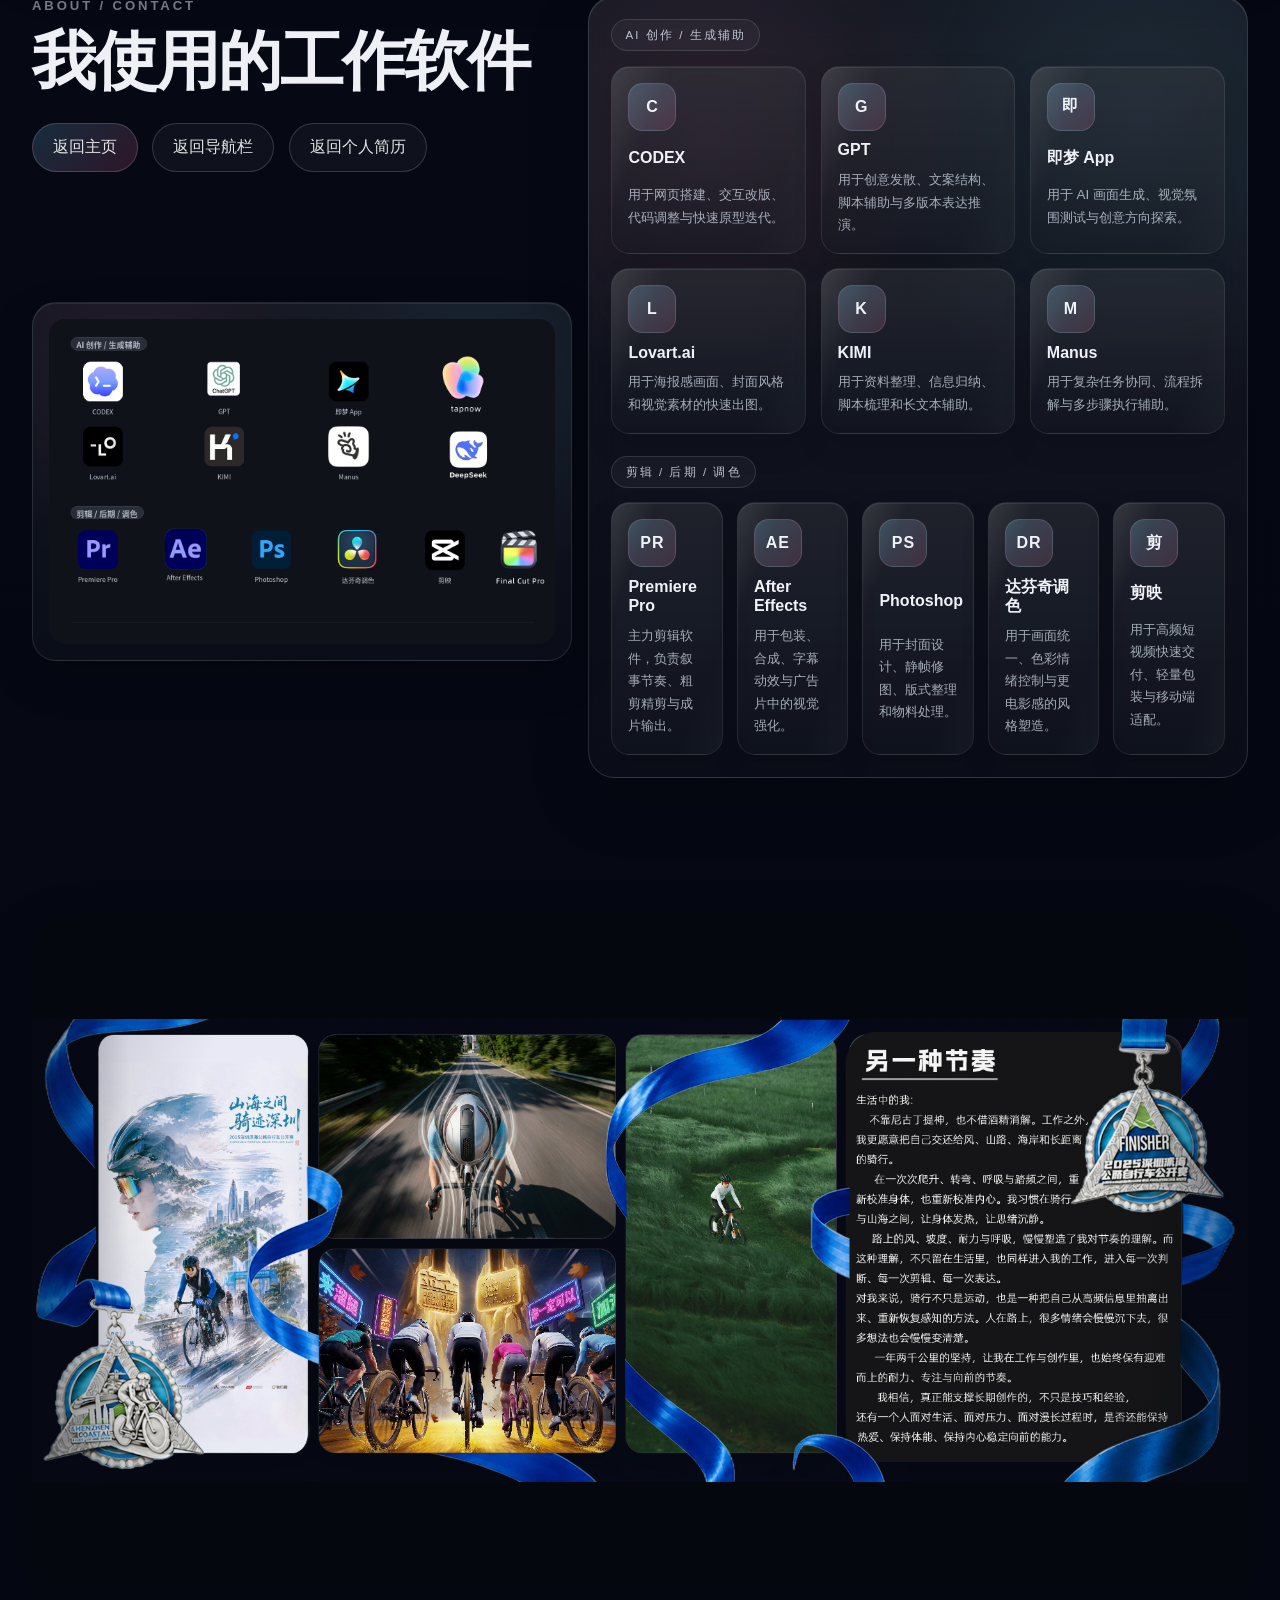
==== commit e509d7b2: "Polish resume preview controls" ====
--- a/video-homepage-preview.html
+++ b/video-homepage-preview.html
@@ -207,9 +207,8 @@
               <div class="section-copy reveal-on-scroll">
                 <span class="section-kicker">OPENING TO PORTFOLIO</span>
                 <h2>个人简历</h2>
-                <p>点击可放大看</p>
                 <div class="hero-links hero-links--resume">
-                  <button class="ghost-link ghost-link--accent" id="resumeExpandButton" type="button">点击放大查看简历</button>
+                  <button class="ghost-link ghost-link--accent" id="resumeExpandButton" type="button">点击放大查看</button>
                   <a class="ghost-link" id="resumeDownloadInlineButton" href="./resume-assets/resume-sheet.jpg" download="南恩号-个人简历.jpg">下载简历</a>
                   <label class="ghost-link ghost-link--accent" for="resumeUploadInput">上传新简历预览</label>
                 </div>
--- a/video-homepage-preview.css
+++ b/video-homepage-preview.css
@@ -1251,10 +1251,10 @@
   display: block;
   width: 100%;
   height: 100%;
-  object-fit: cover;
+  object-fit: contain;
   object-position: top center;
   border-radius: 1rem;
-  background: rgba(255, 255, 255, 0.92);
+  background: transparent;
 }
 
 .resume-upload-button {
@@ -1586,31 +1586,36 @@
 .resume-lightbox-panel {
   position: relative;
   z-index: 1;
-  width: min(92vw, 58rem);
+  width: auto;
+  max-width: min(96vw, 78rem);
   max-height: 90vh;
-  padding: 1rem;
-  border-radius: 1.5rem;
-  border: 1px solid rgba(255, 255, 255, 0.12);
-  background:
-    linear-gradient(180deg, rgba(255, 255, 255, 0.12), rgba(255, 255, 255, 0.03)),
-    rgba(8, 12, 22, 0.72);
-  box-shadow: 0 34px 90px rgba(0, 0, 0, 0.34);
+  padding: 0;
+  border-radius: 0;
+  border: 0;
+  background: transparent;
+  box-shadow: none;
 }
 
 .resume-lightbox-panel img {
   display: block;
-  width: 100%;
-  max-height: calc(90vh - 4.5rem);
+  width: auto;
+  max-width: min(96vw, 78rem);
+  height: auto;
+  max-height: 90vh;
   object-fit: contain;
-  border-radius: 1rem;
-  background: rgba(255, 255, 255, 0.96);
+  border-radius: 0;
+  background: transparent;
+  box-shadow: 0 30px 80px rgba(0, 0, 0, 0.34);
 }
 
 .resume-lightbox-close {
   display: inline-flex;
   align-items: center;
   justify-content: center;
-  margin: 0 0 0.8rem auto;
+  position: absolute;
+  top: -3.4rem;
+  right: 0;
+  margin: 0;
   min-height: 2.7rem;
   padding: 0.55rem 1rem;
   border-radius: 999px;
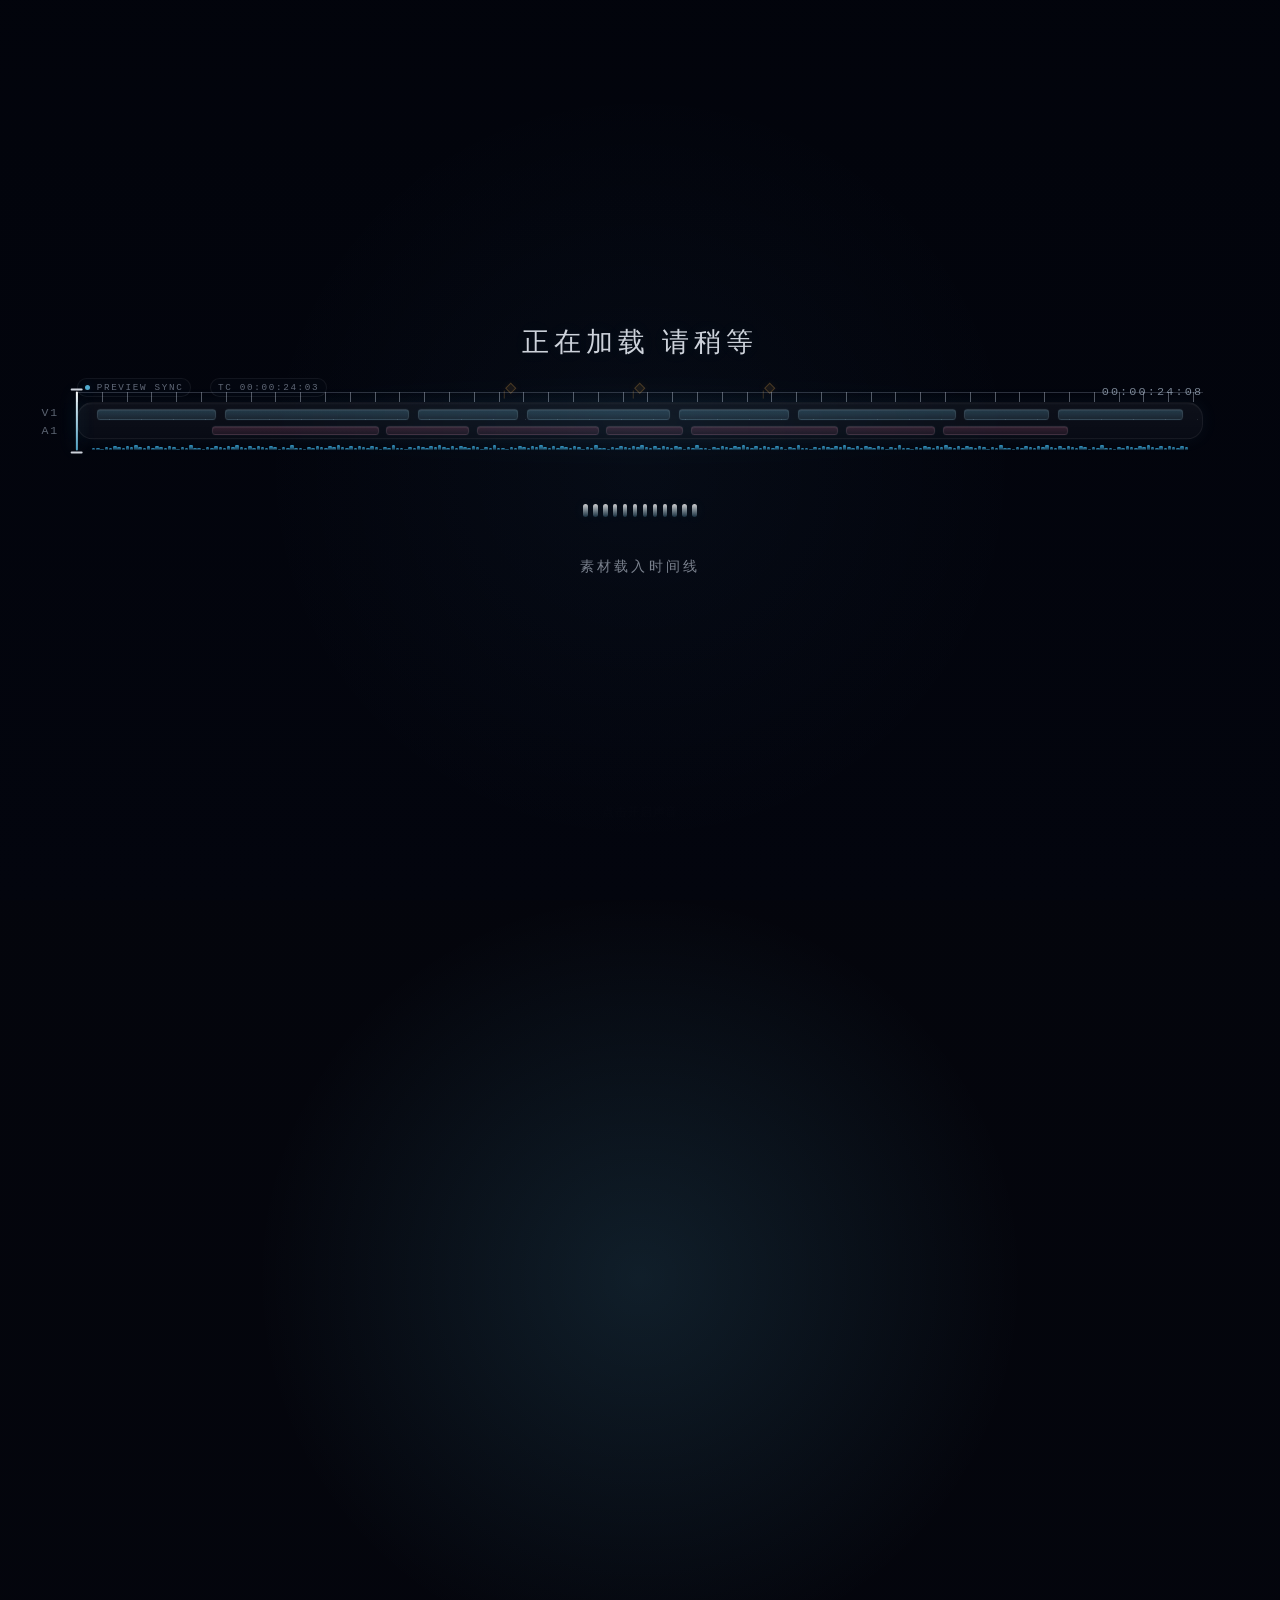
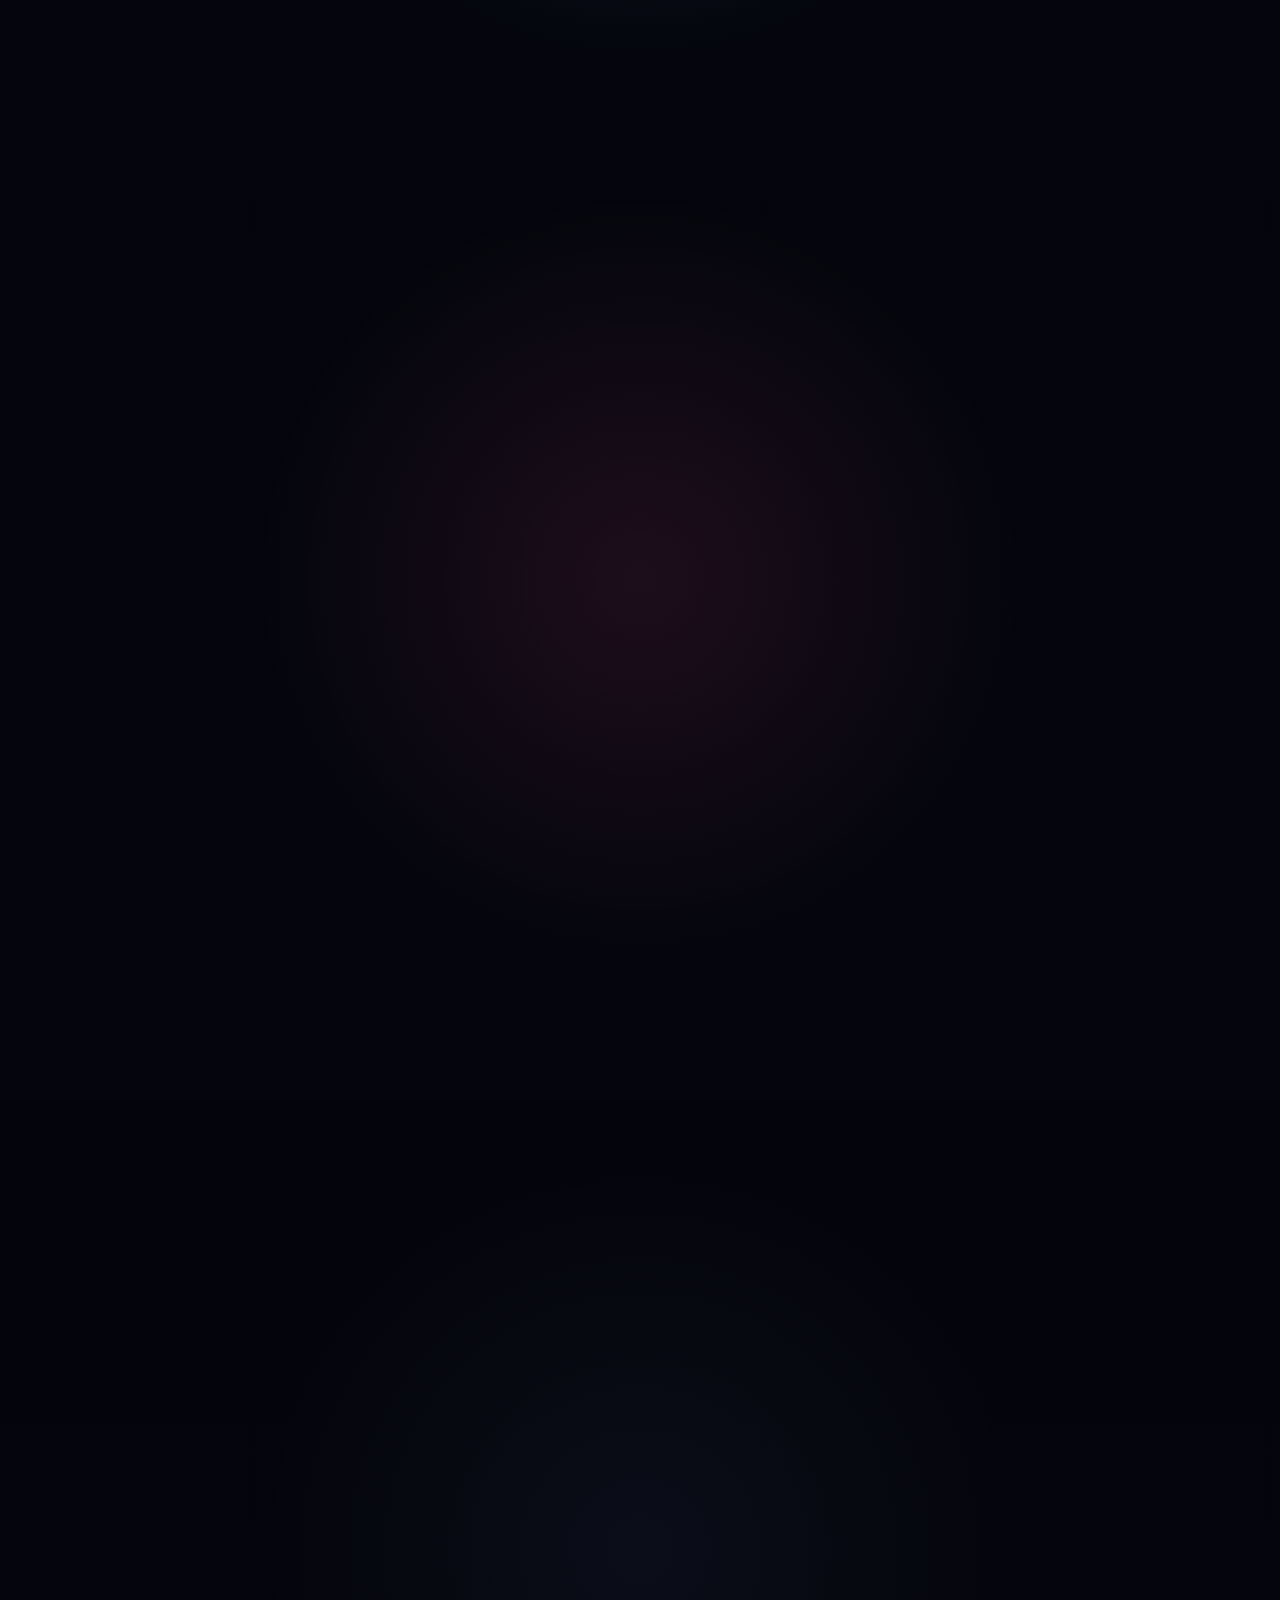
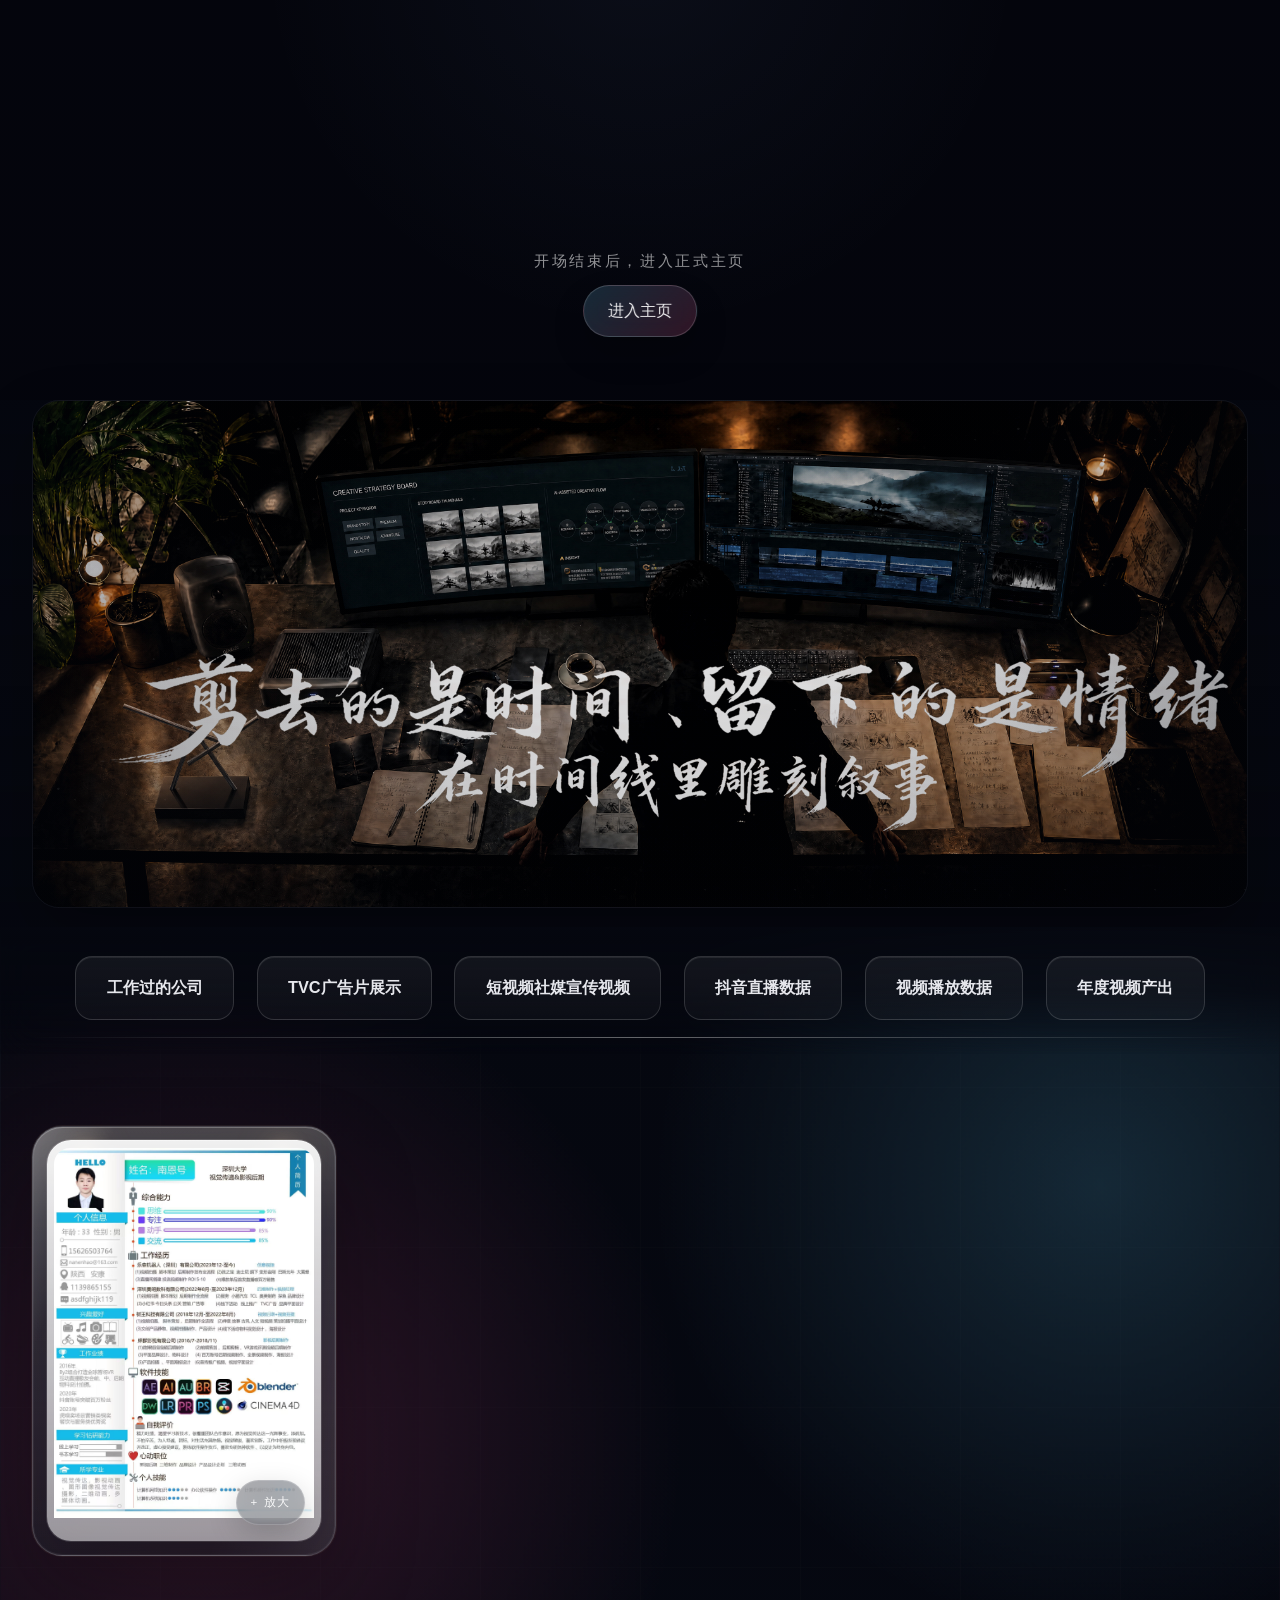
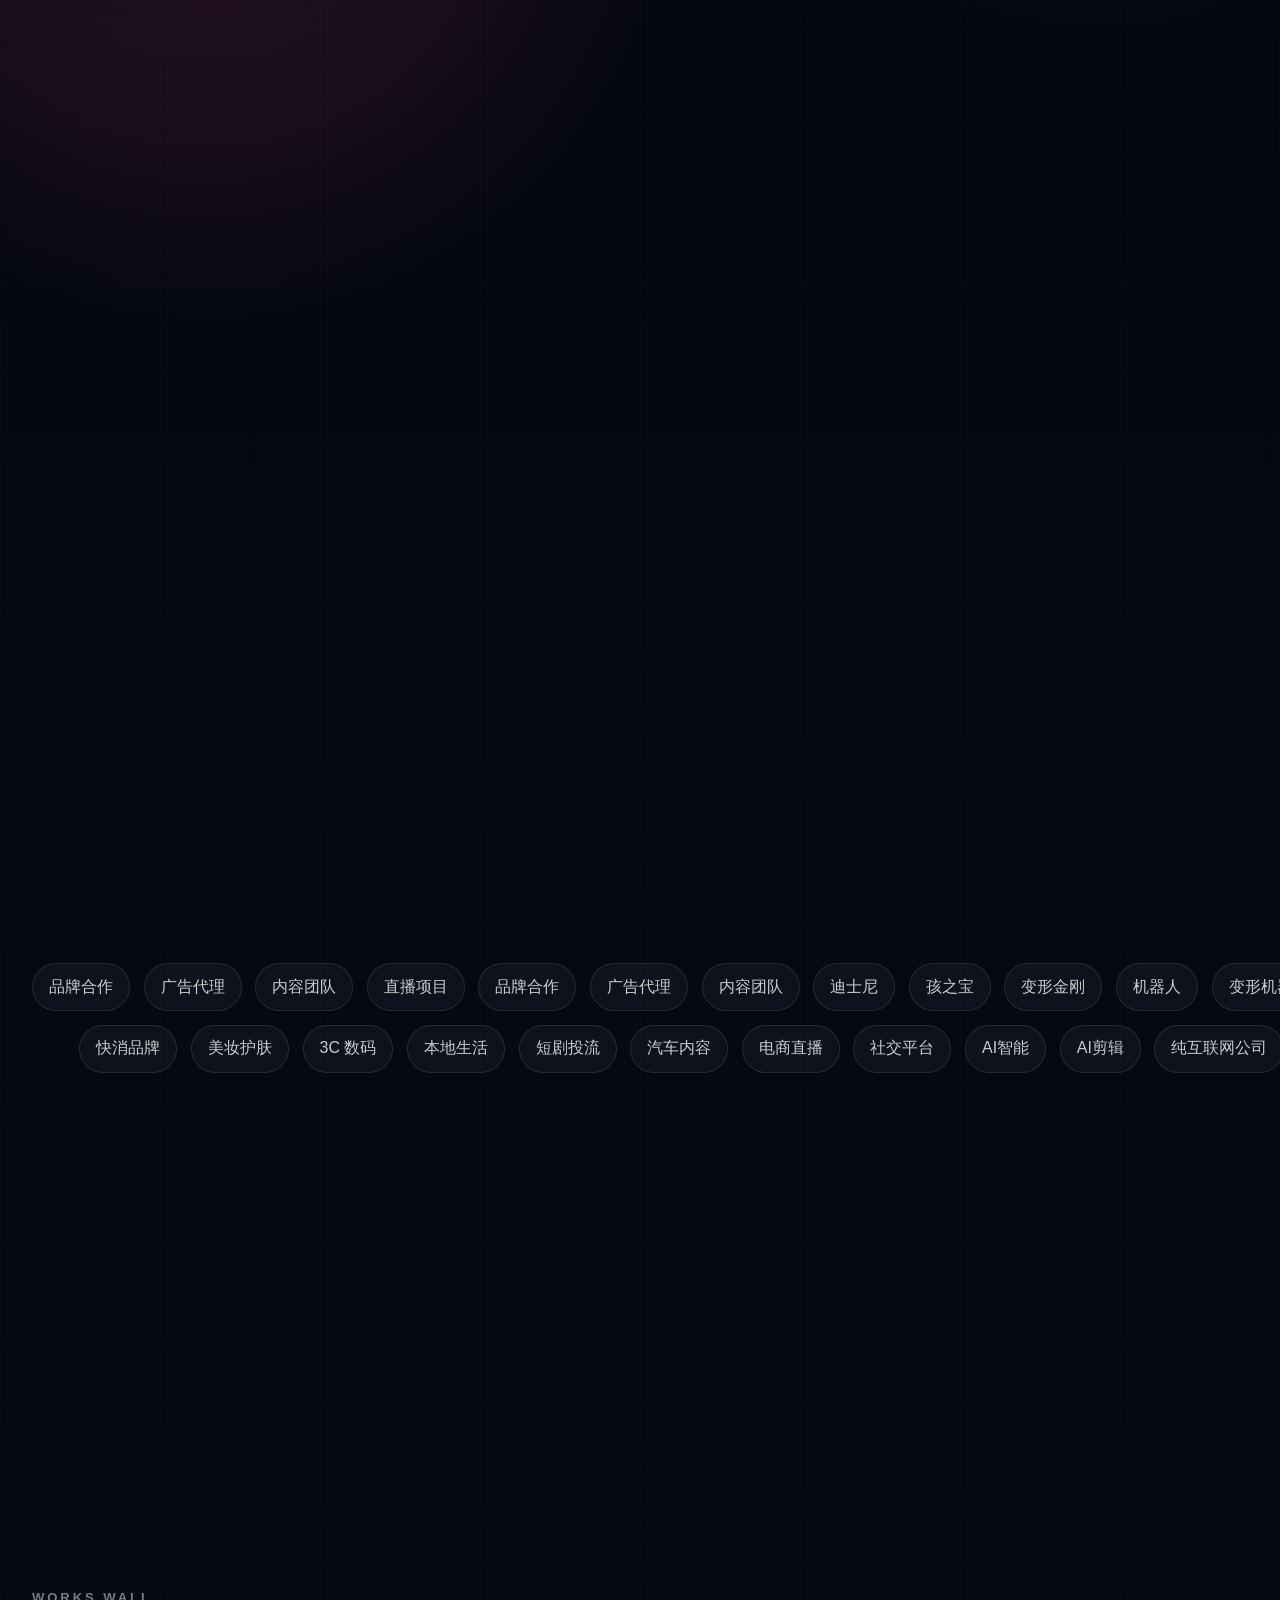
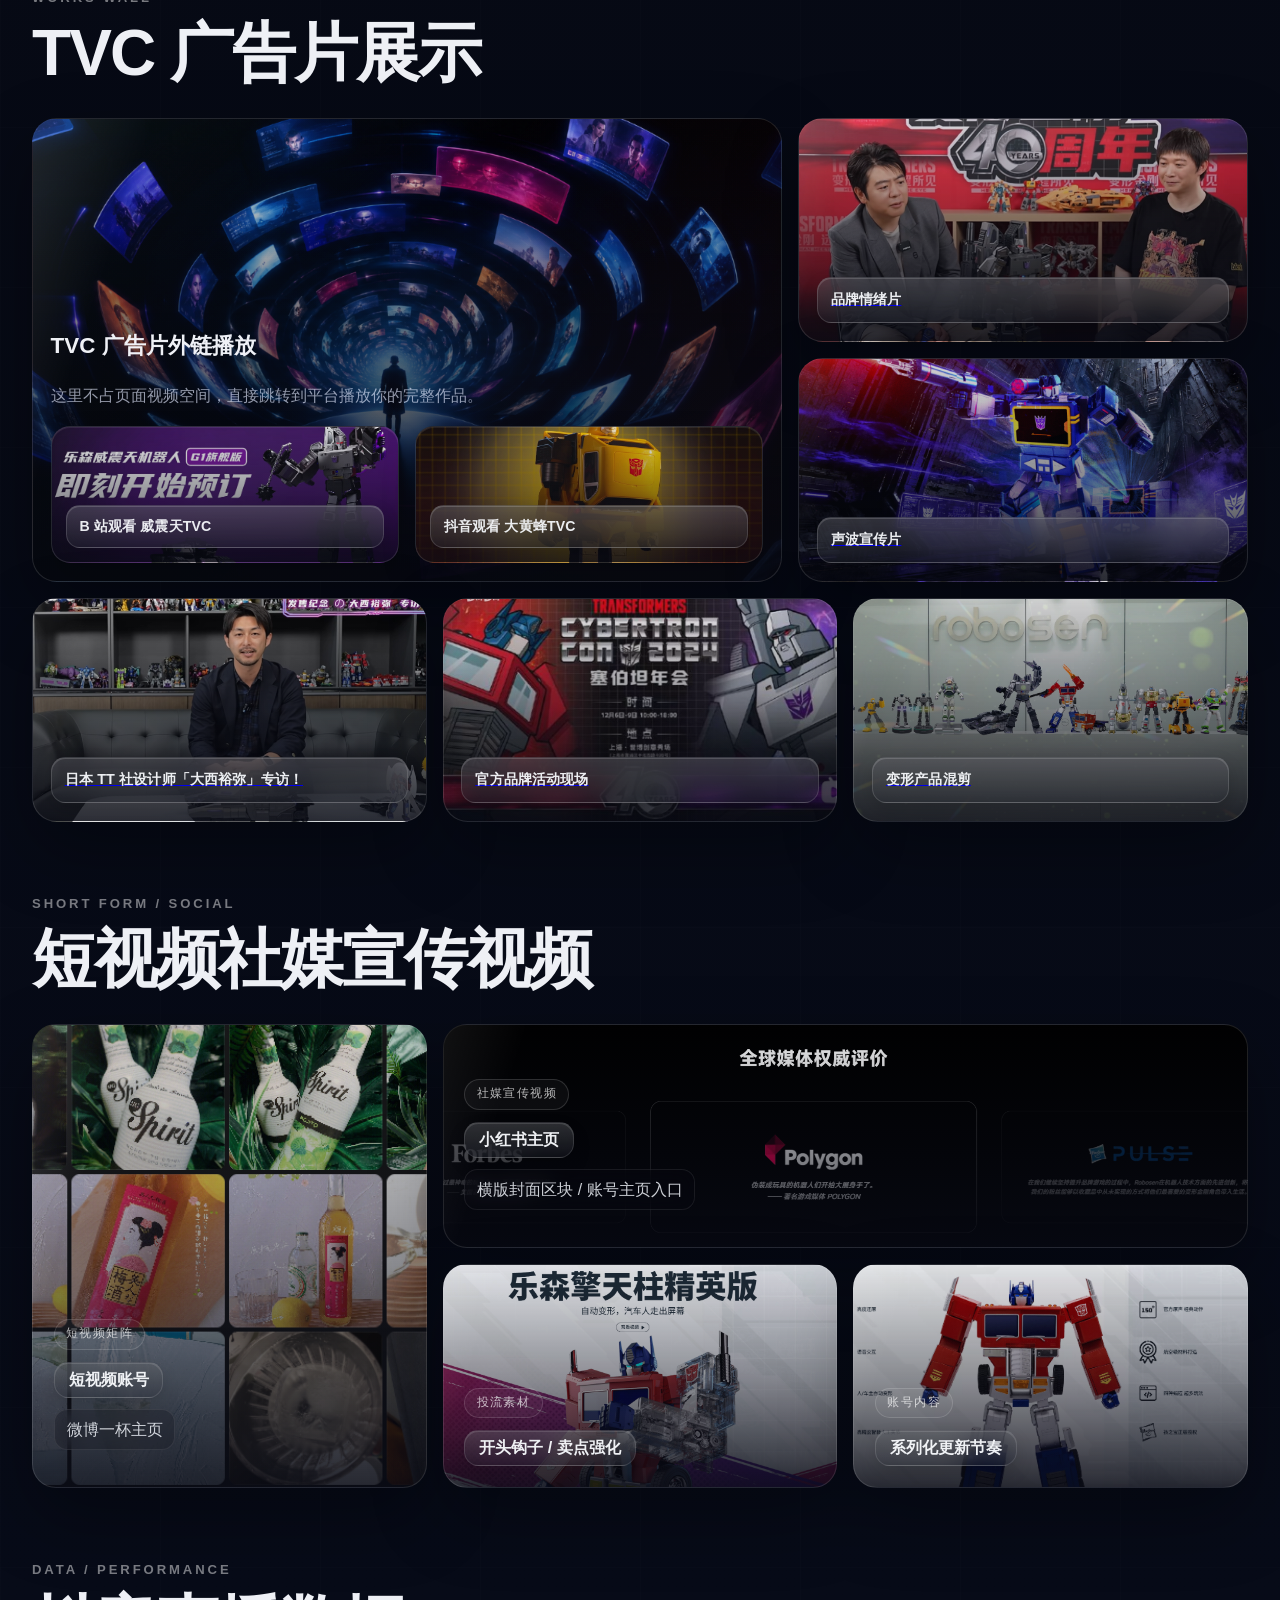
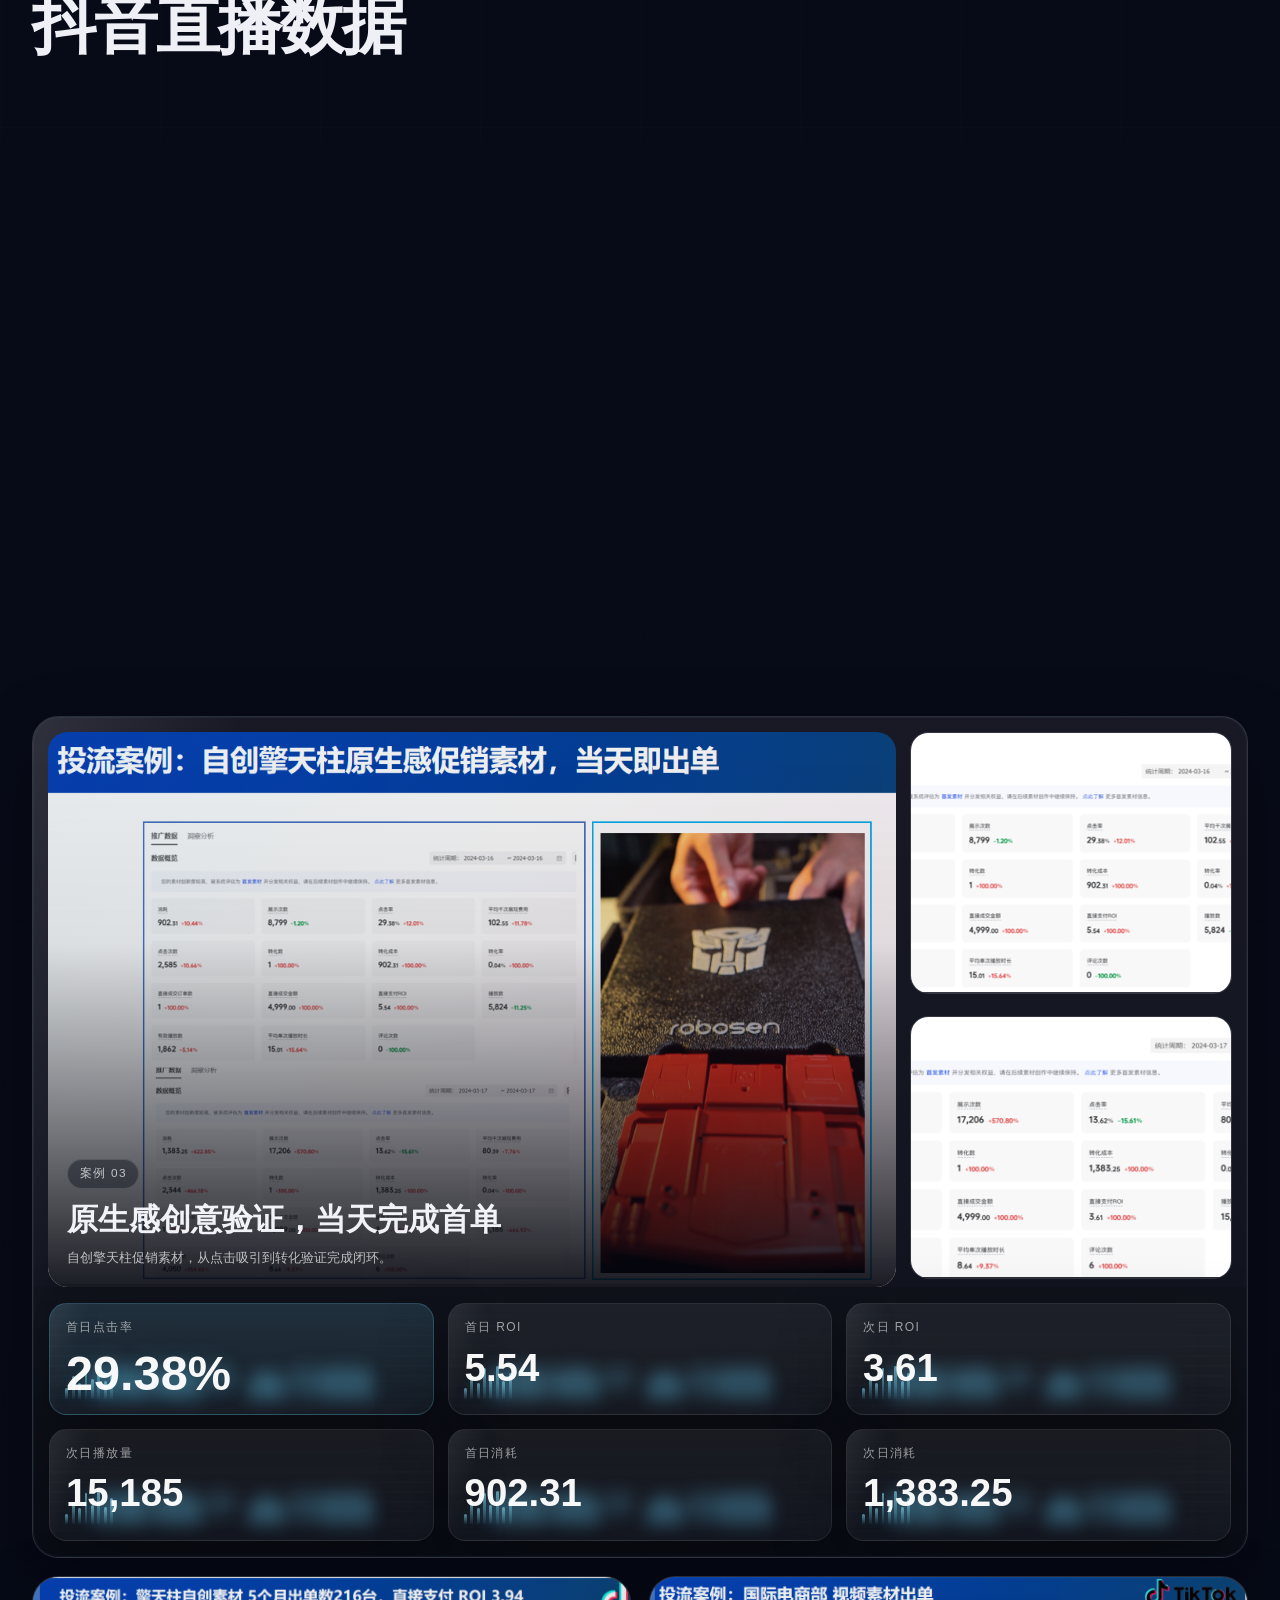
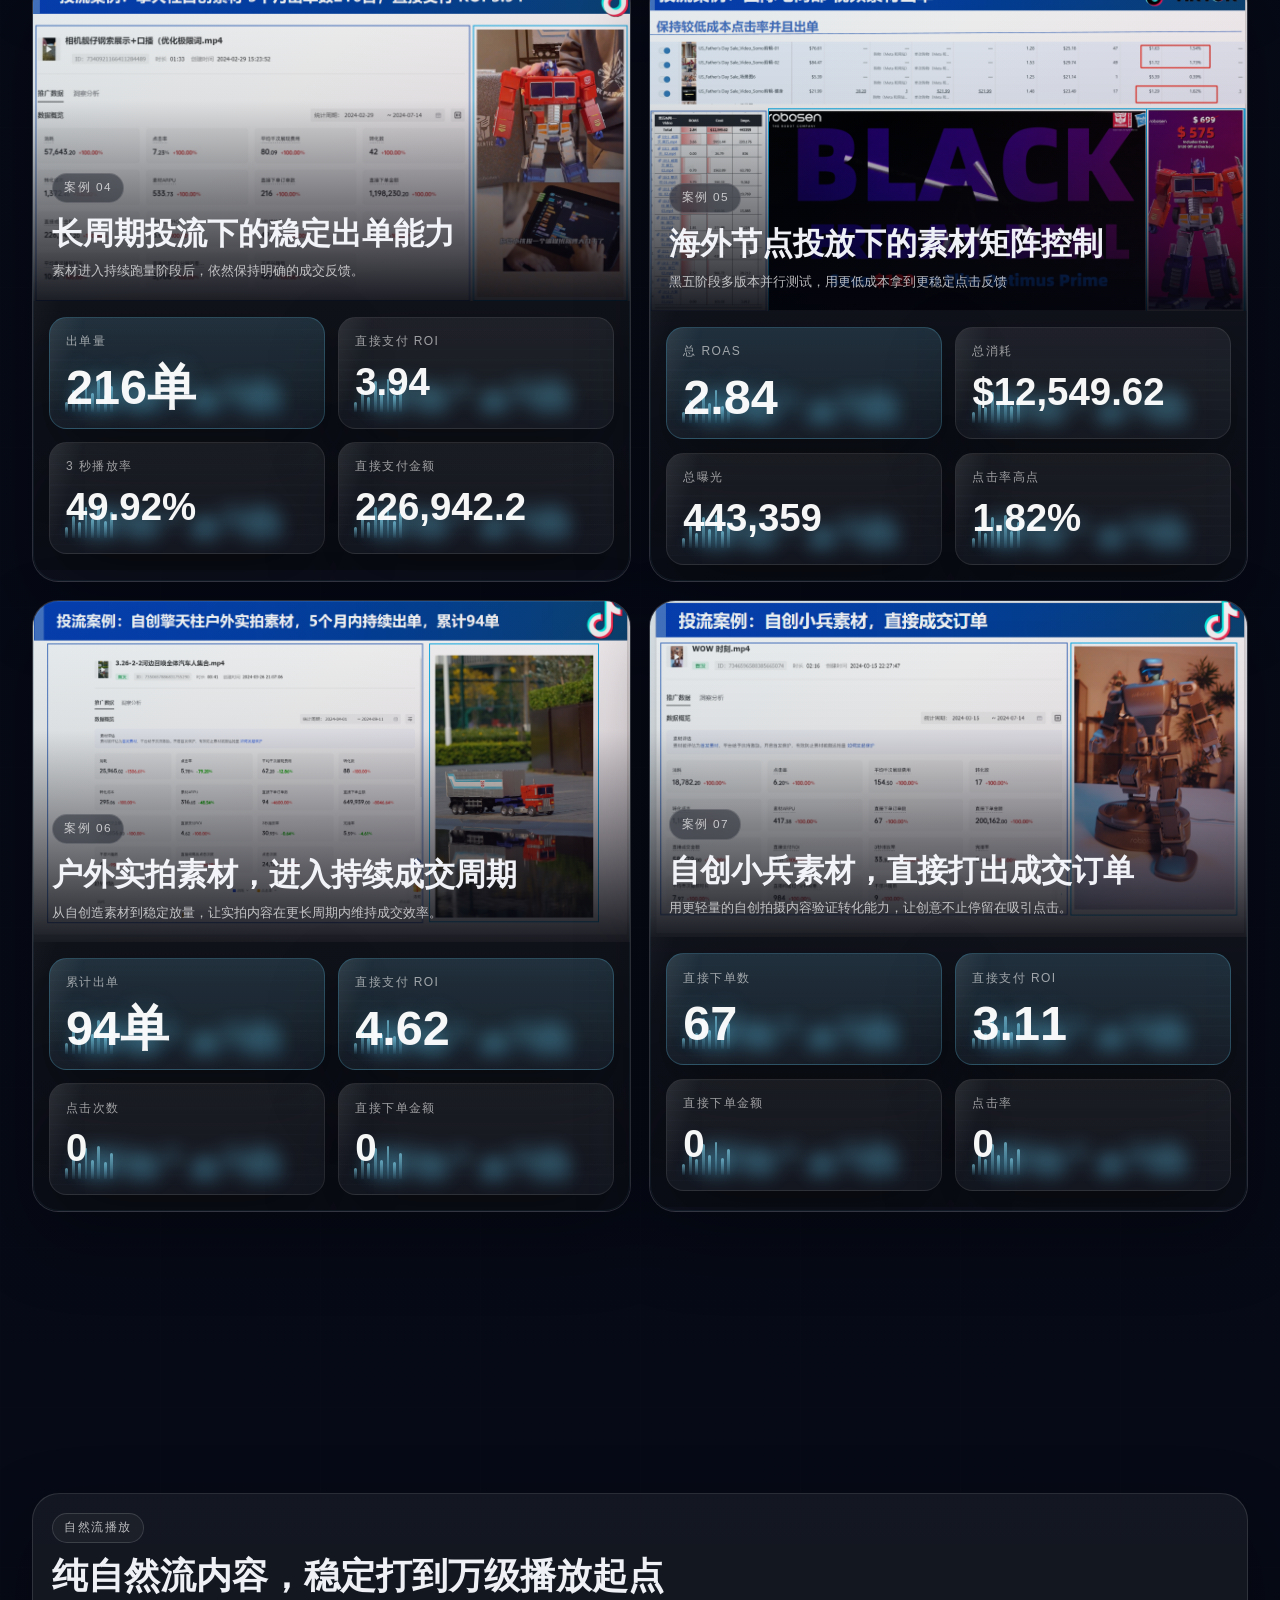
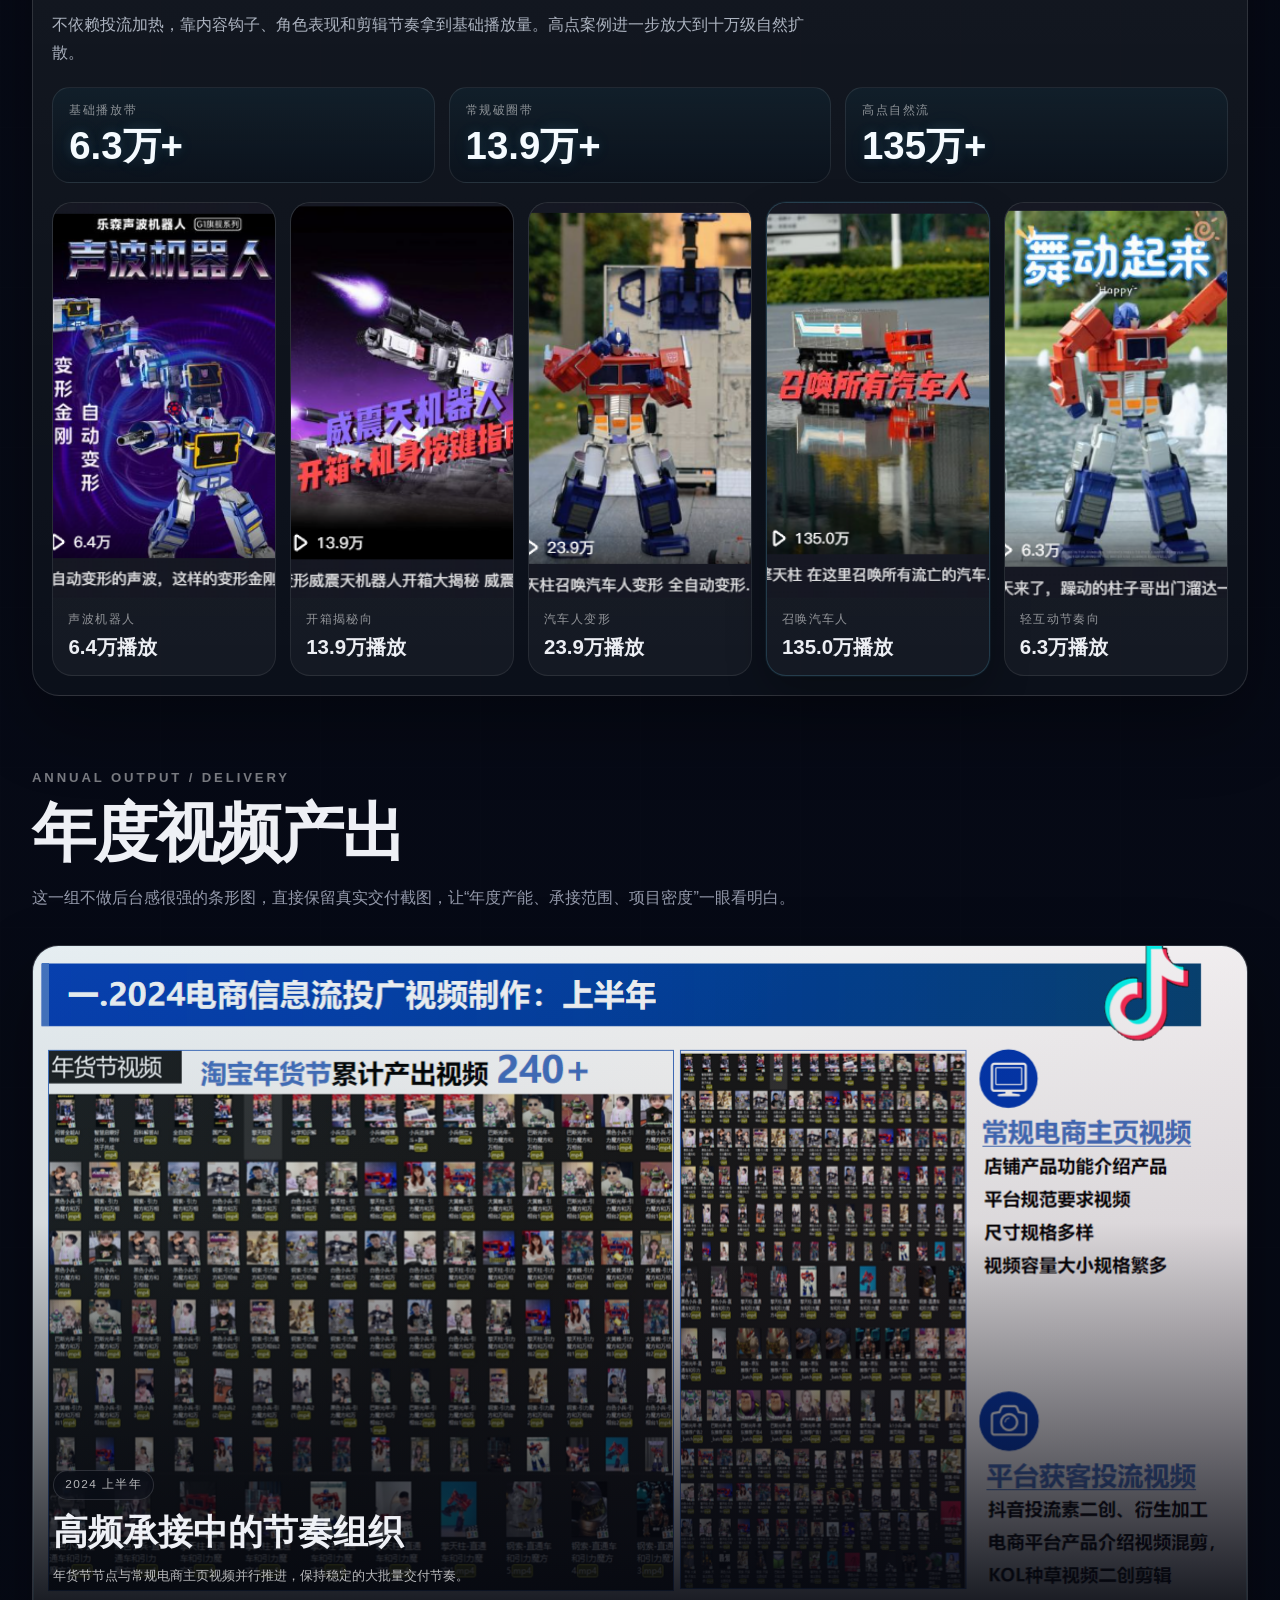
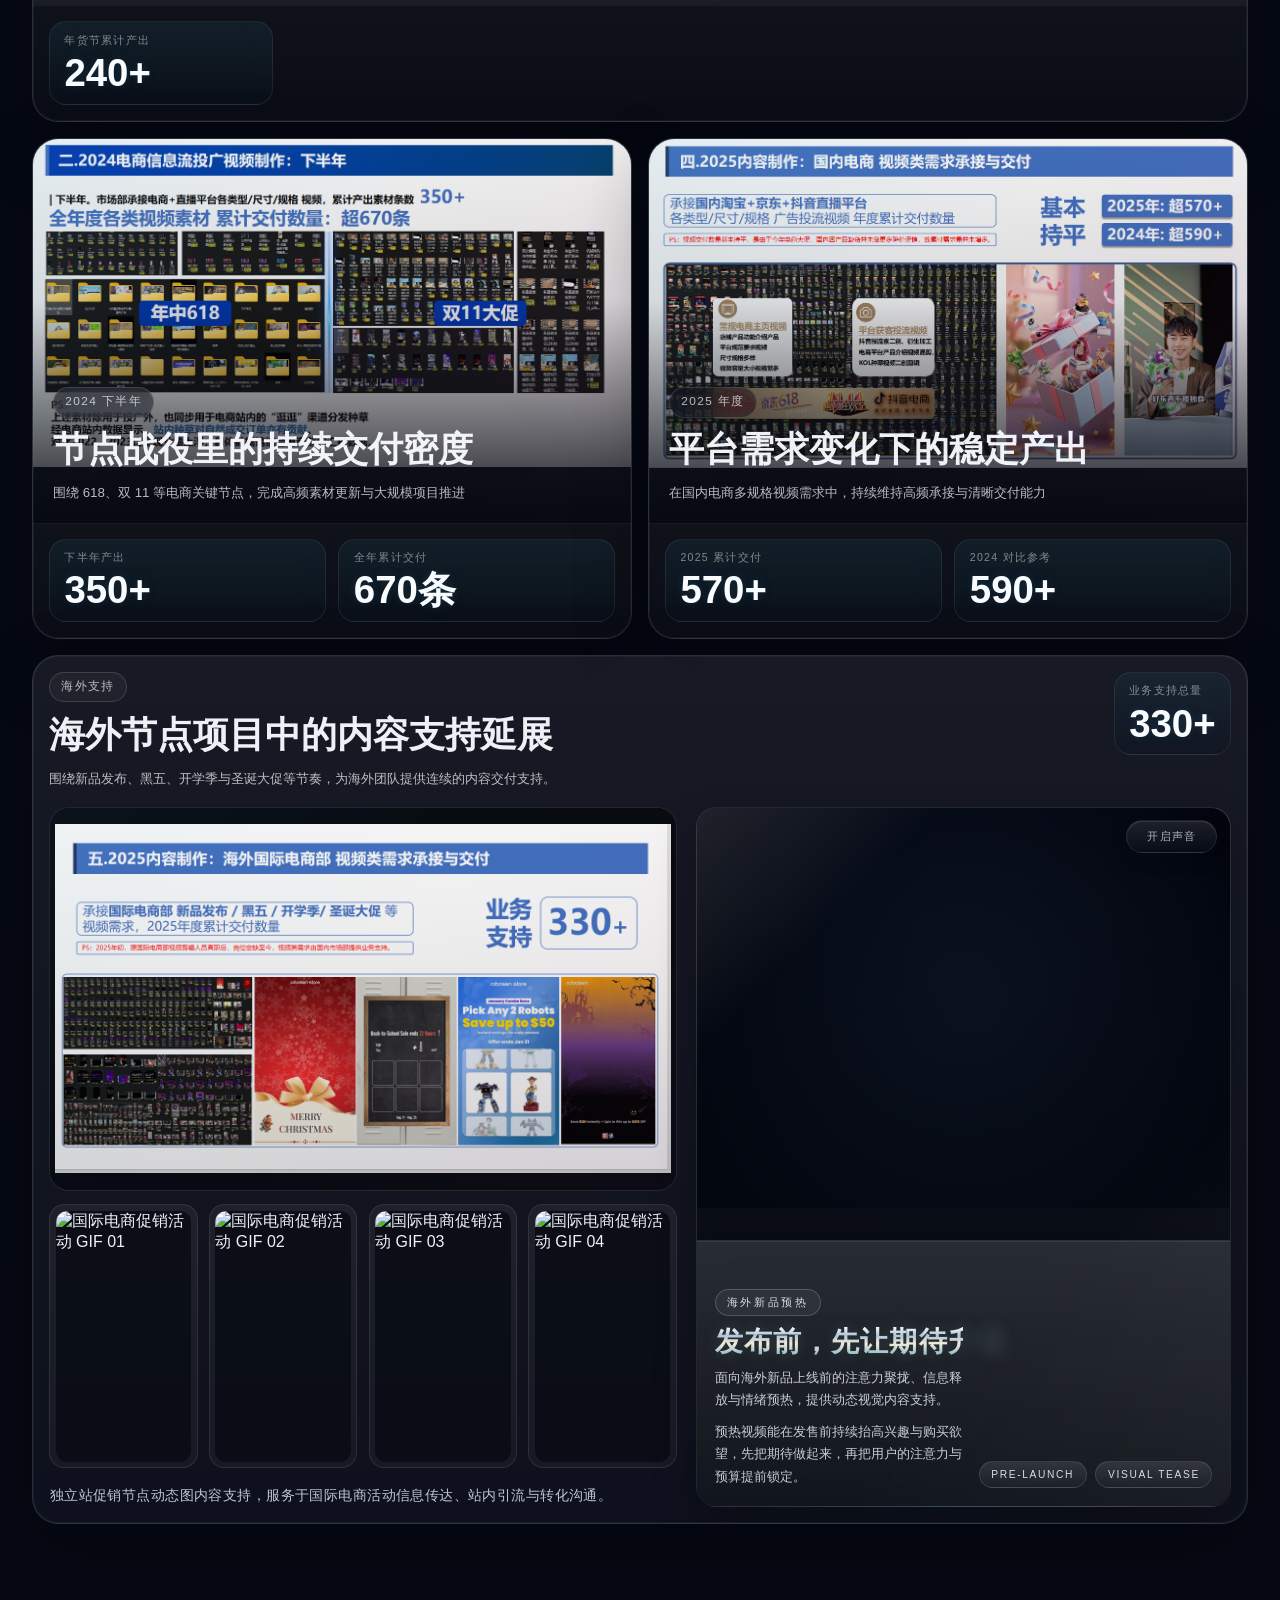
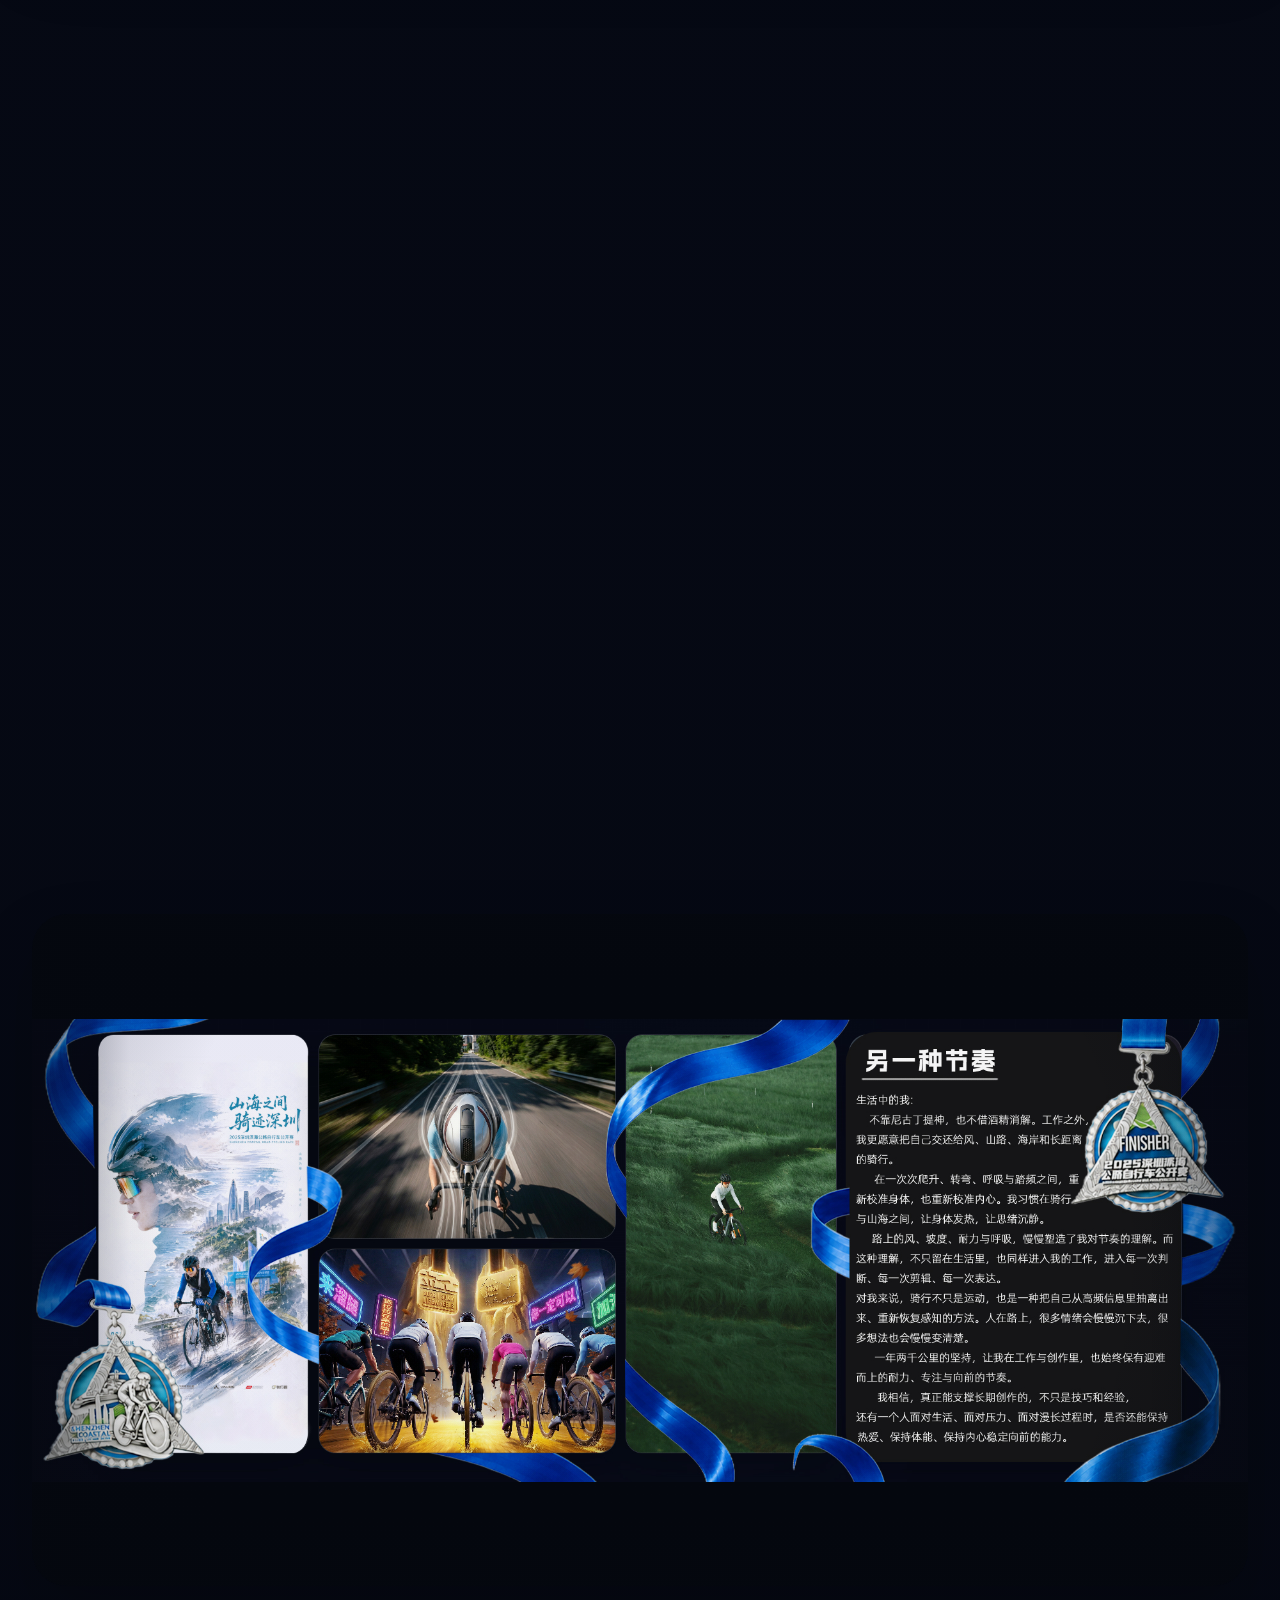
==== commit c0bcc054: "Add resume zoom hint and wheel zoom" ====
--- a/video-homepage-preview.html
+++ b/video-homepage-preview.html
@@ -1106,6 +1106,7 @@
       const resumeDownloadInlineButton = document.querySelector("#resumeDownloadInlineButton");
       const resumeLightbox = document.querySelector("#resumeLightbox");
       const resumeLightboxImage = document.querySelector("#resumeLightboxImage");
+      const resumeLightboxPanel = document.querySelector(".resume-lightbox-panel");
       const resumeLightboxClose = document.querySelector("#resumeLightboxClose");
       const resumeLightboxBackdrop = document.querySelector("#resumeLightboxBackdrop");
       const overseasLaunchVideo = document.querySelector("#overseasLaunchVideo");
@@ -1551,11 +1552,14 @@
       function openResumeLightbox() {
         if (!resumeLightbox || !resumePreviewImage || !resumeLightboxImage) return;
         resumeLightboxImage.src = resumePreviewImage.src;
+        resumeLightboxScale = 1;
+        applyResumeLightboxZoom();
         resumeLightbox.hidden = false;
         document.body.style.overflow = "hidden";
       }
 
       let resumeFallbackApplied = false;
+      let resumeLightboxScale = 1;
 
       function syncResumeTargets(url) {
         if (!url) return;
@@ -1576,6 +1580,12 @@
         image.addEventListener("error", () => {
           applyResumeFallback();
         });
+      }
+
+      function applyResumeLightboxZoom() {
+        if (!resumeLightboxImage) return;
+        resumeLightboxImage.style.transform = `scale(${resumeLightboxScale})`;
+        resumeLightboxImage.style.cursor = resumeLightboxScale > 1 ? "zoom-out" : "zoom-in";
       }
 
       function buildFreshResumeUrl(url) {
@@ -1609,6 +1619,8 @@
       function closeResumeLightbox() {
         if (!resumeLightbox) return;
         resumeLightbox.hidden = true;
+        resumeLightboxScale = 1;
+        applyResumeLightboxZoom();
         document.body.style.overflow = "";
       }
 
@@ -1986,6 +1998,18 @@
         closeResumeLightbox();
       });
 
+      resumeLightboxPanel?.addEventListener(
+        "wheel",
+        (event) => {
+          if (resumeLightbox?.hidden || !resumeLightboxImage) return;
+          event.preventDefault();
+          const nextScale = resumeLightboxScale + (event.deltaY < 0 ? 0.16 : -0.16);
+          resumeLightboxScale = Math.max(1, Math.min(3.2, Number(nextScale.toFixed(2))));
+          applyResumeLightboxZoom();
+        },
+        { passive: false }
+      );
+
       bindResumeFallback(resumePreviewImage);
       bindResumeFallback(resumeLightboxImage);
 
--- a/video-homepage-preview.css
+++ b/video-homepage-preview.css
@@ -1247,6 +1247,27 @@
   z-index: 1;
 }
 
+.resume-drift-sheet::after {
+  content: "+ 放大";
+  position: absolute;
+  right: 1rem;
+  bottom: 1rem;
+  display: inline-flex;
+  align-items: center;
+  justify-content: center;
+  min-height: 2.1rem;
+  padding: 0.3rem 0.85rem;
+  border-radius: 999px;
+  color: rgba(255, 255, 255, 0.92);
+  font-size: 0.72rem;
+  letter-spacing: 0.14em;
+  background: rgba(8, 12, 22, 0.32);
+  border: 1px solid rgba(255, 255, 255, 0.18);
+  backdrop-filter: blur(10px);
+  box-shadow: 0 10px 30px rgba(0, 0, 0, 0.18);
+  pointer-events: none;
+}
+
 .resume-drift-sheet img {
   display: block;
   width: 100%;
@@ -1606,6 +1627,10 @@
   border-radius: 0;
   background: transparent;
   box-shadow: 0 30px 80px rgba(0, 0, 0, 0.34);
+  transform-origin: center top;
+  transition: transform 0.18s ease;
+  will-change: transform;
+  cursor: zoom-in;
 }
 
 .resume-lightbox-close {
